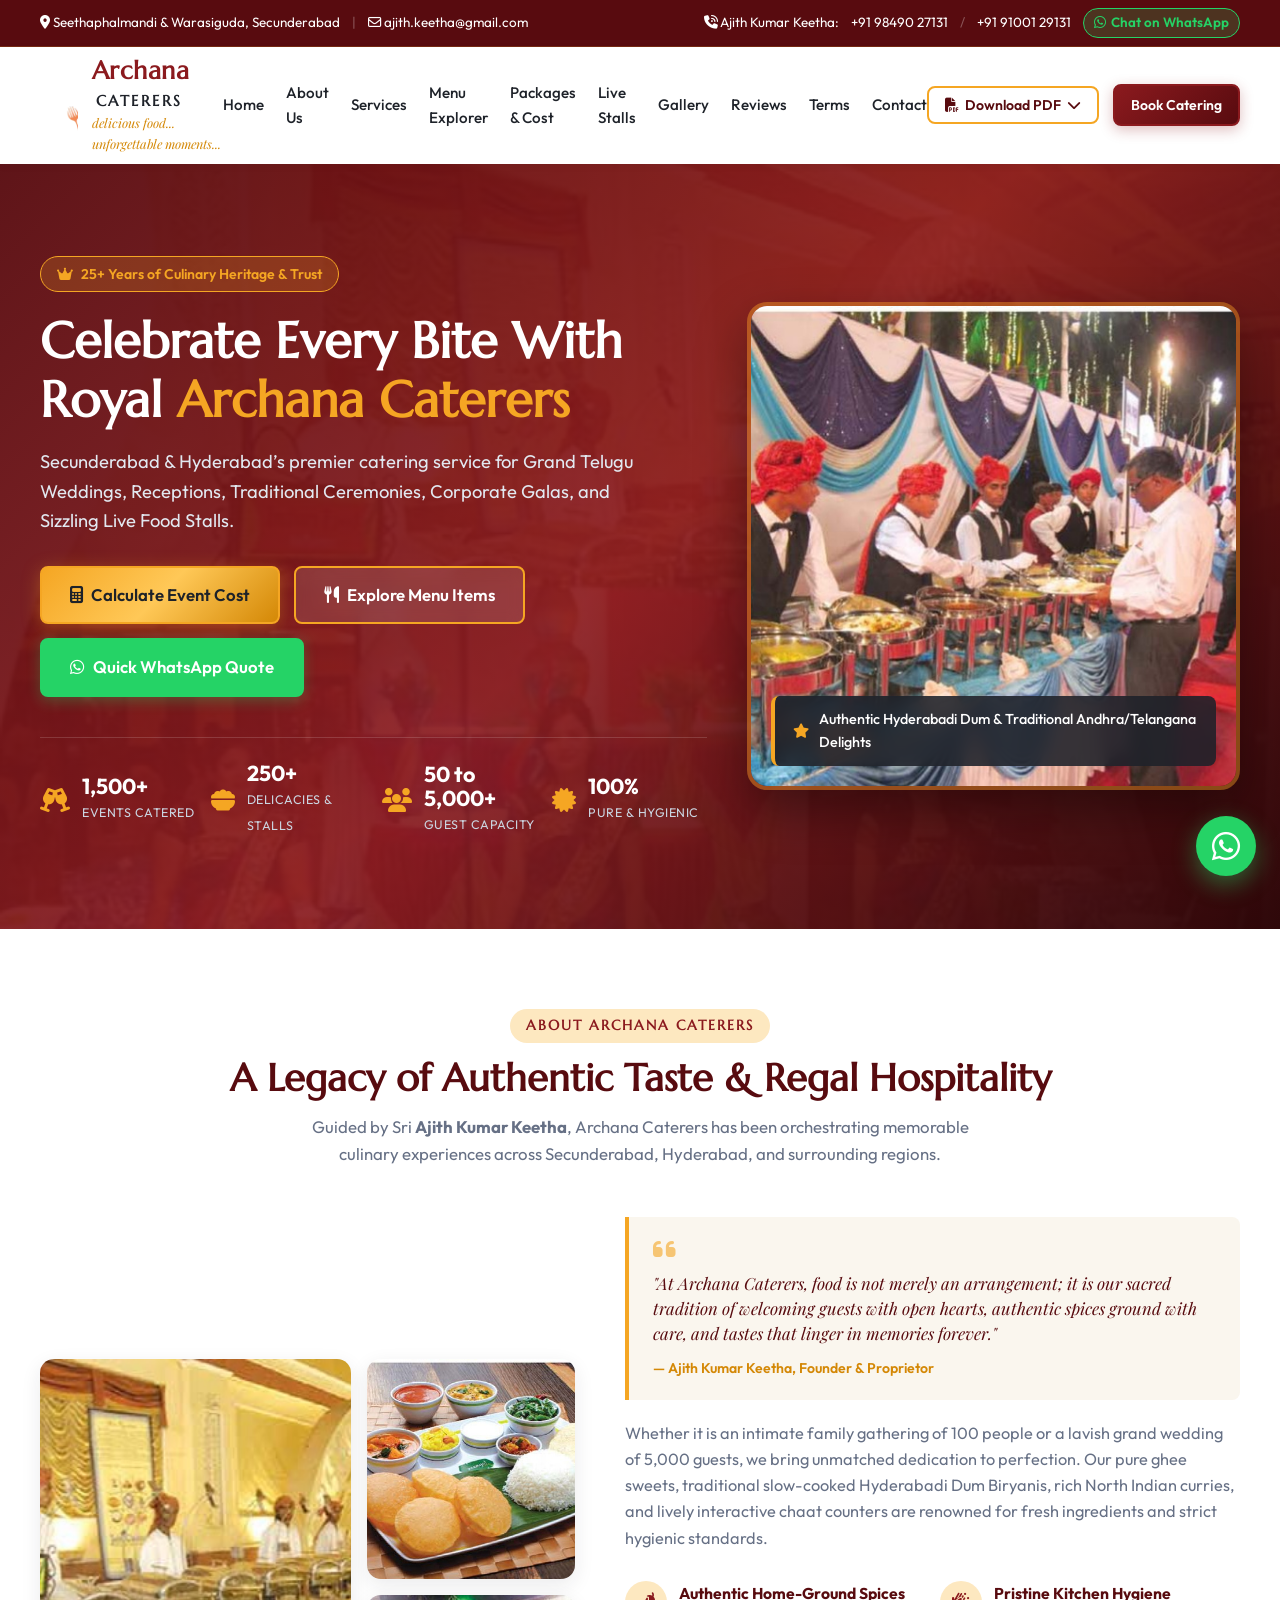
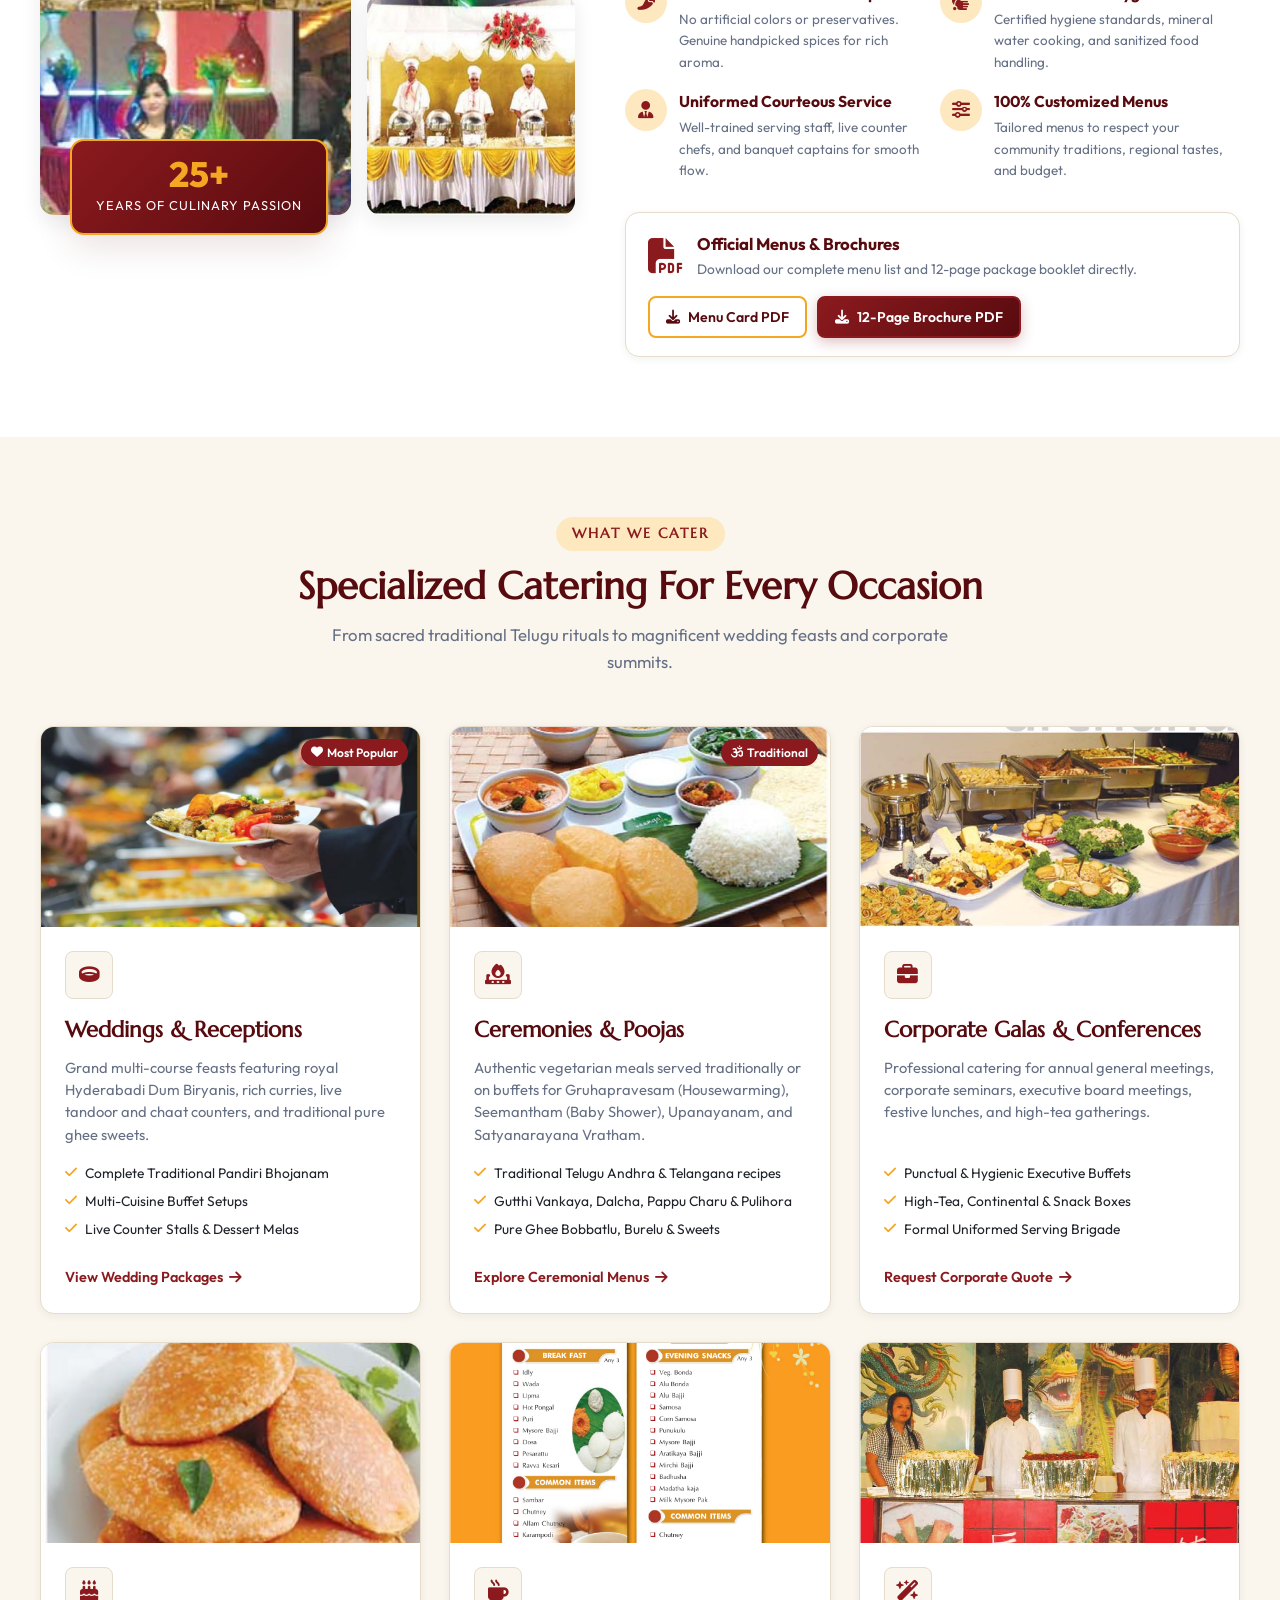
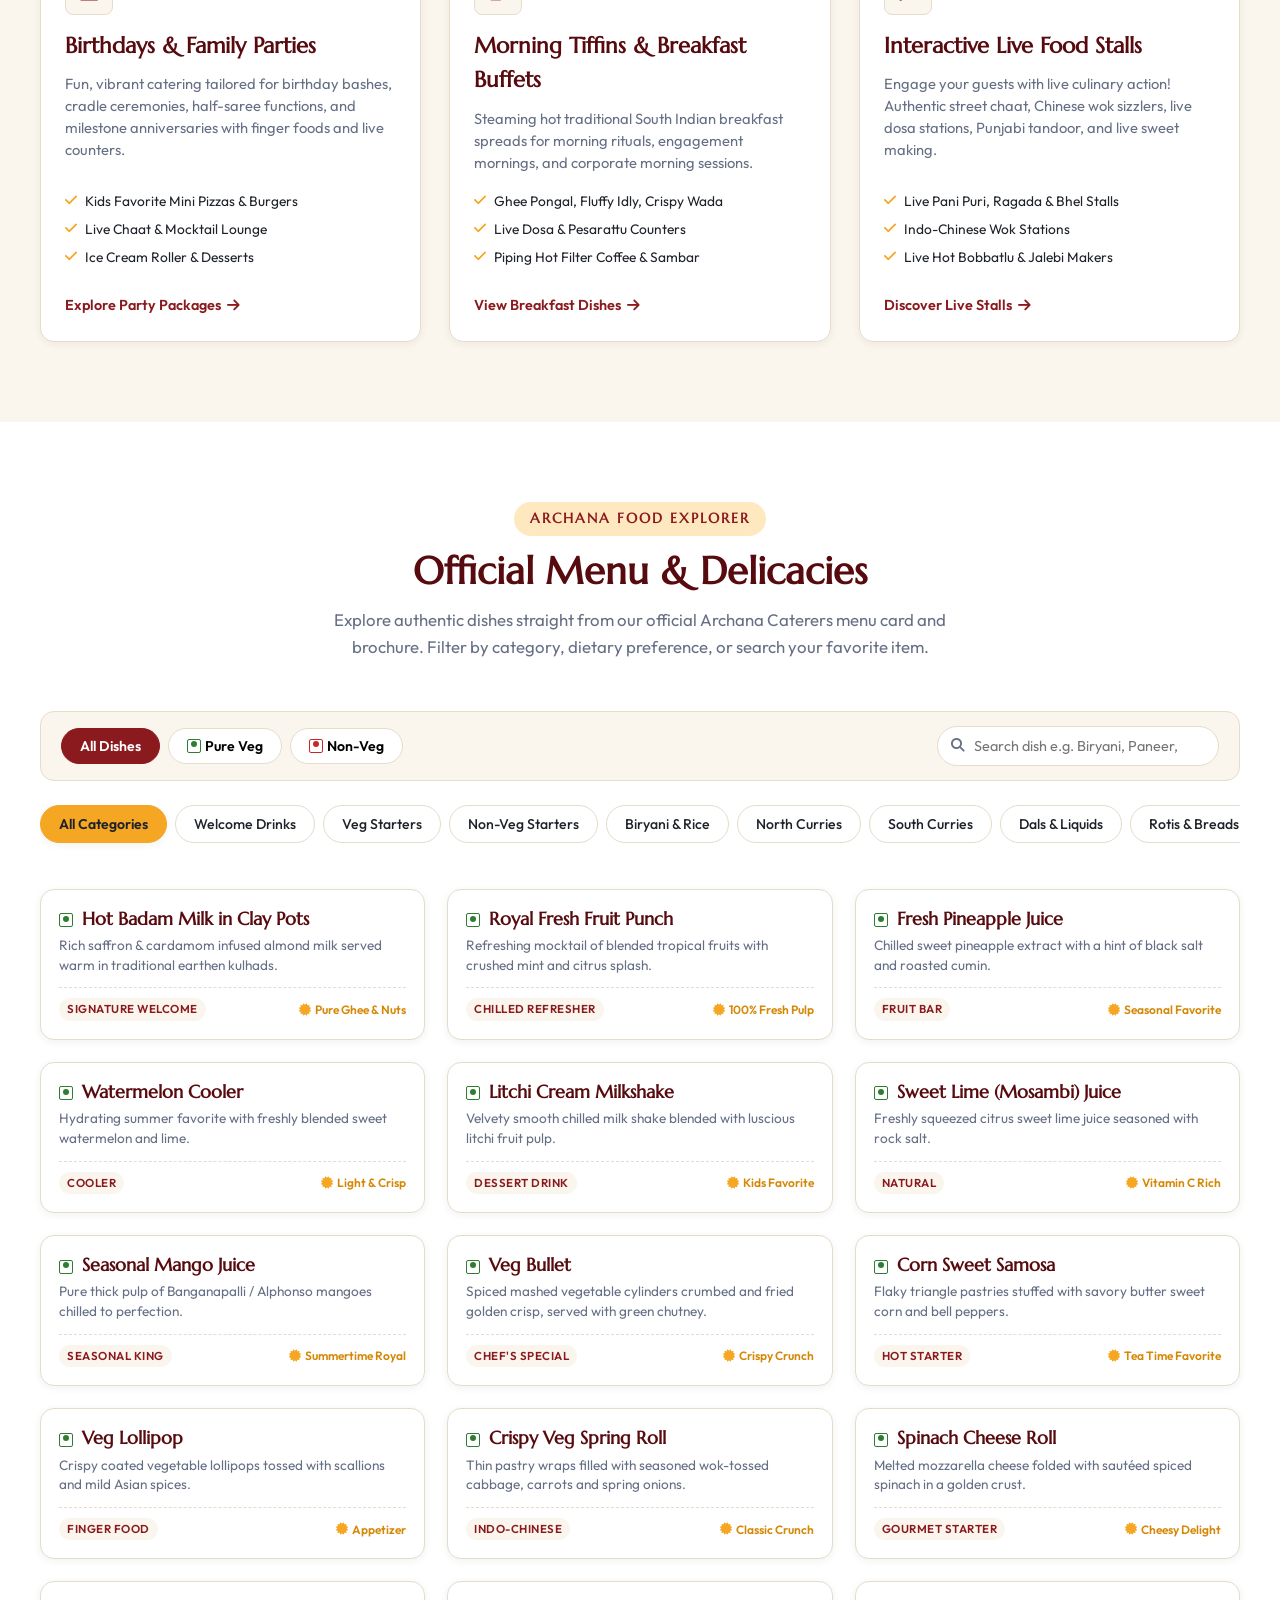
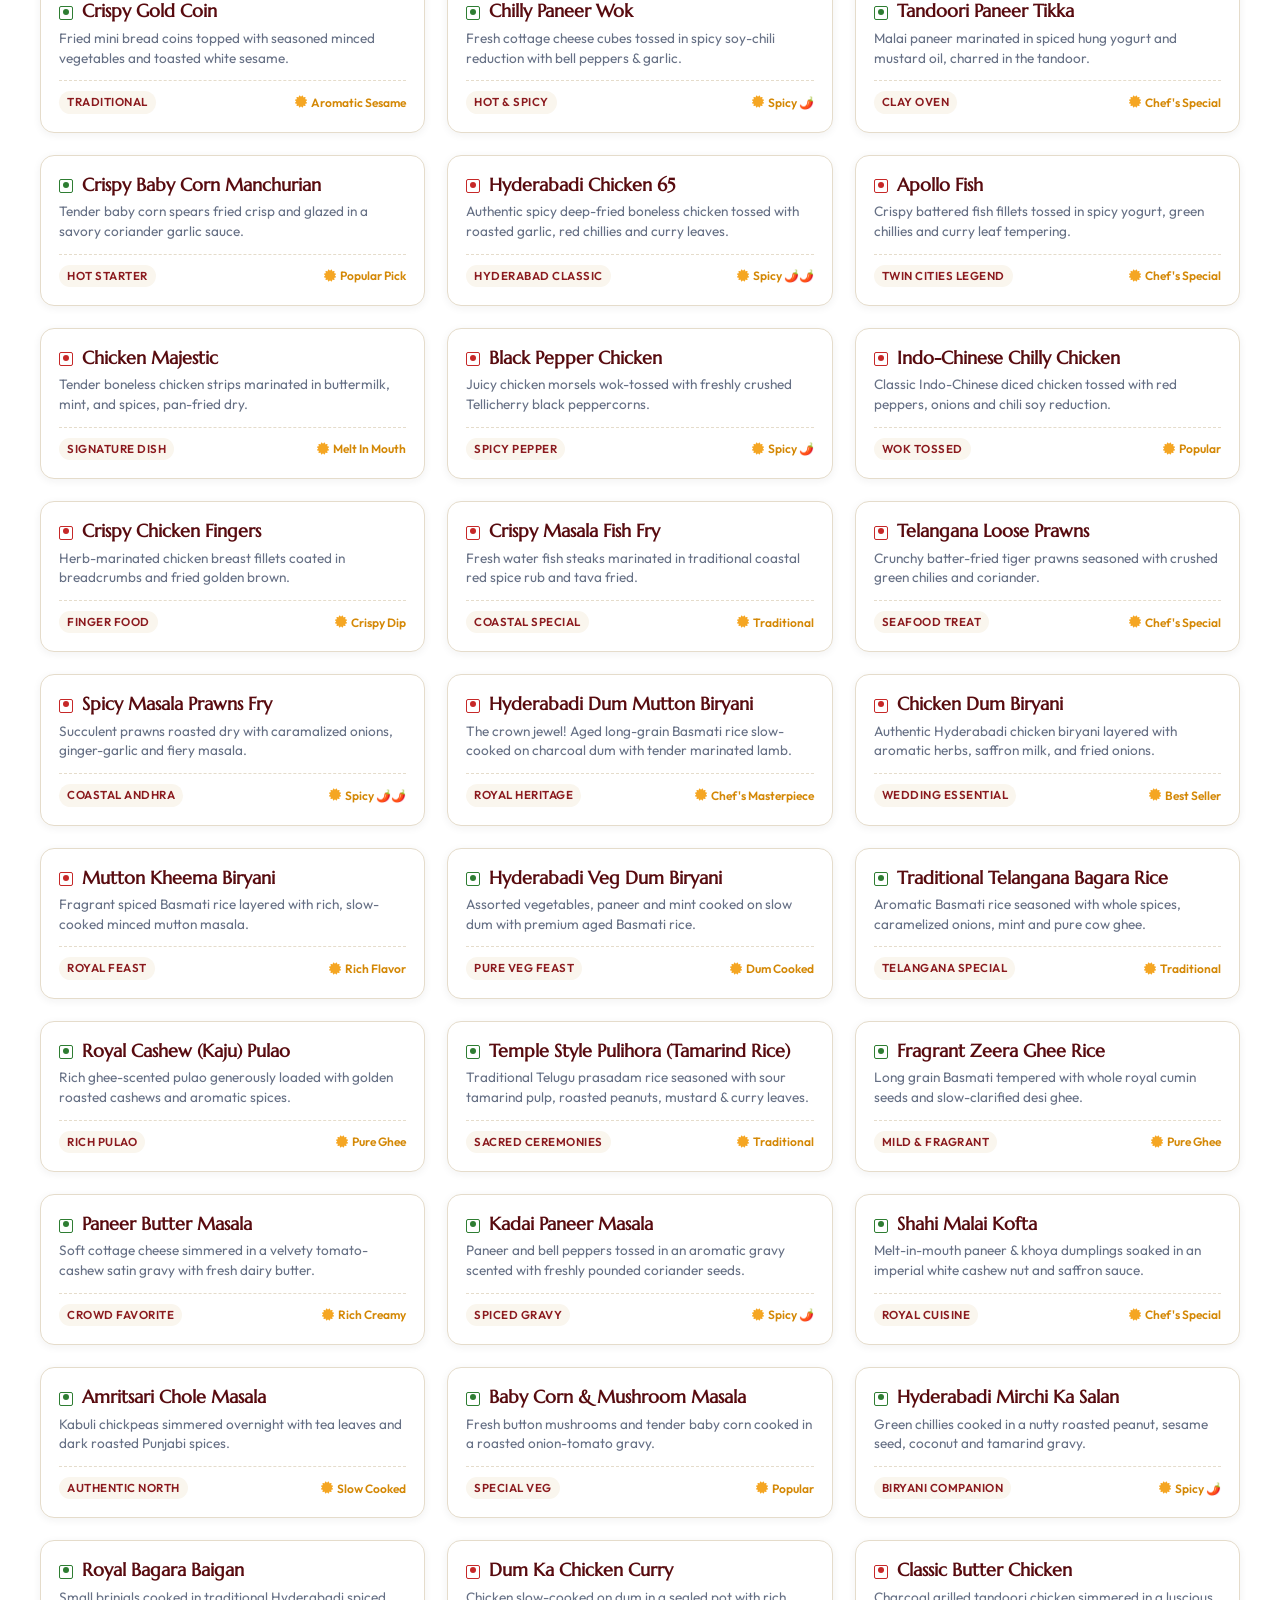
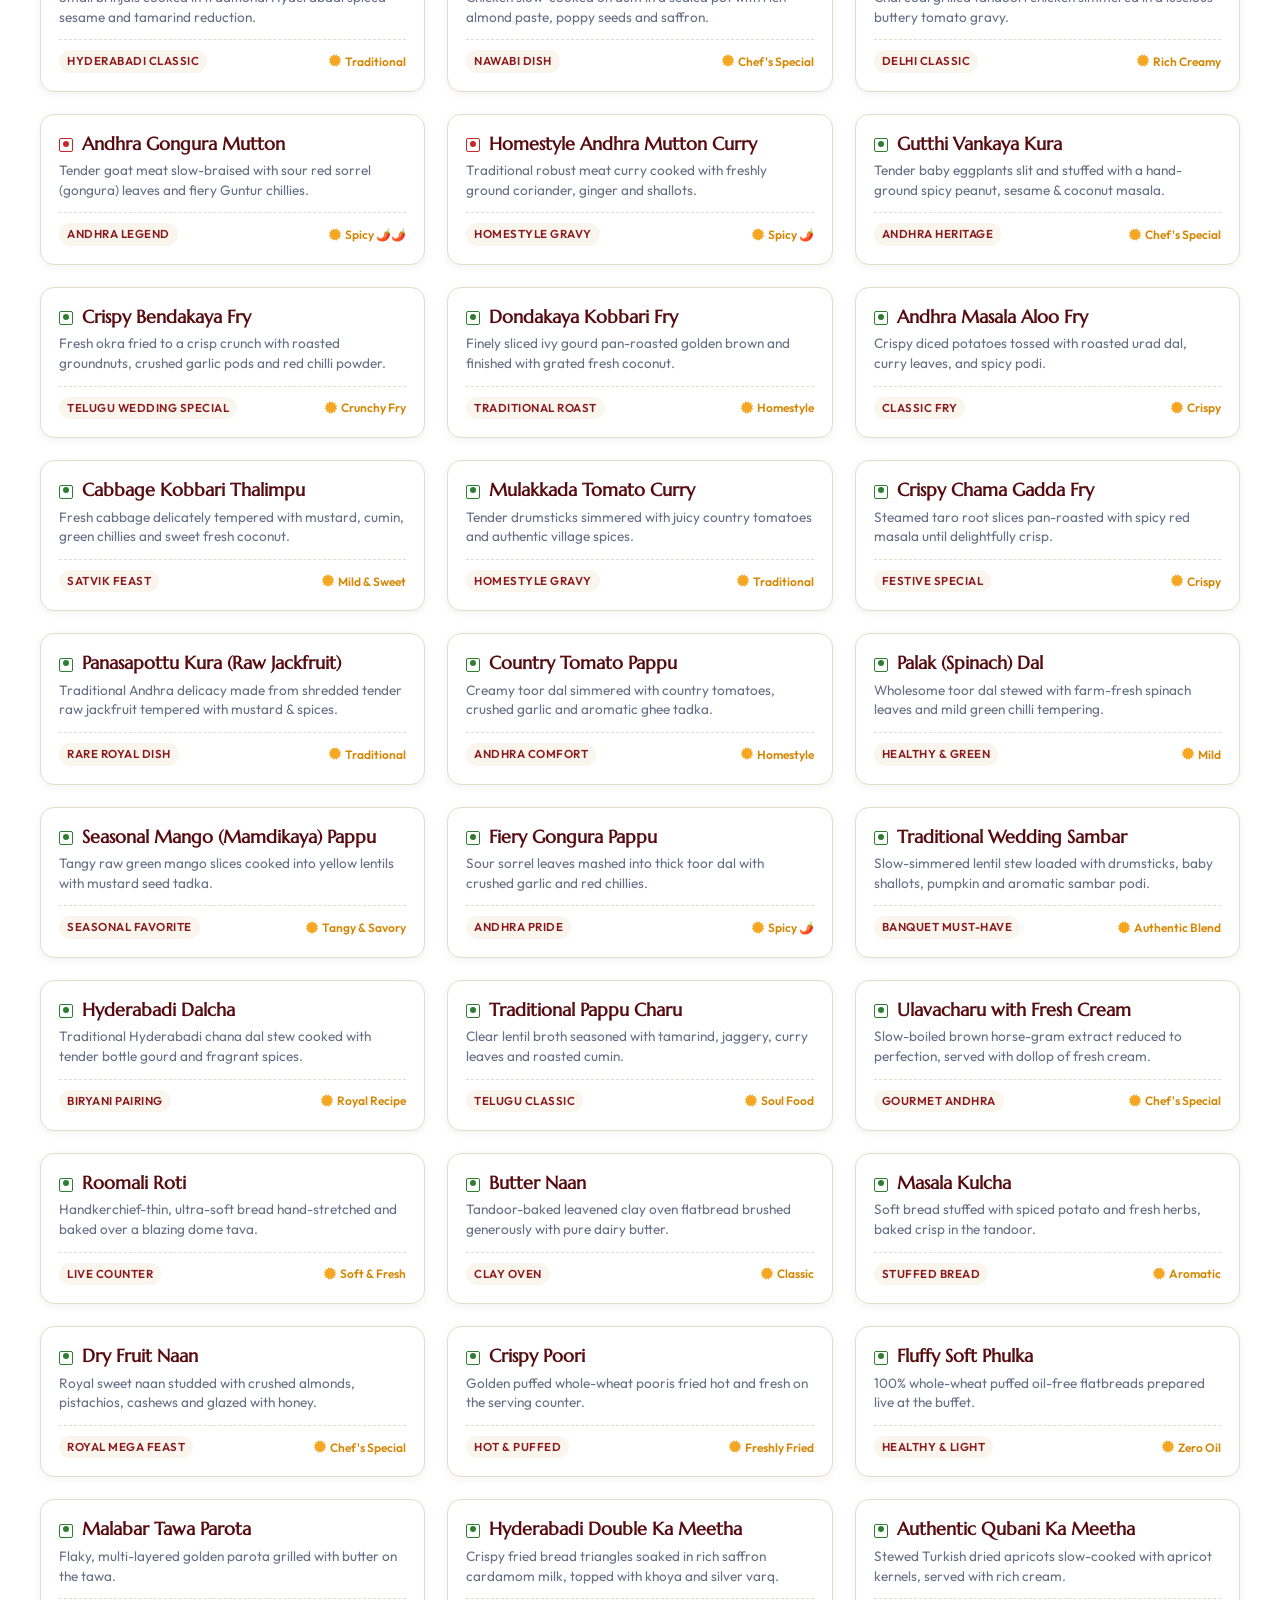
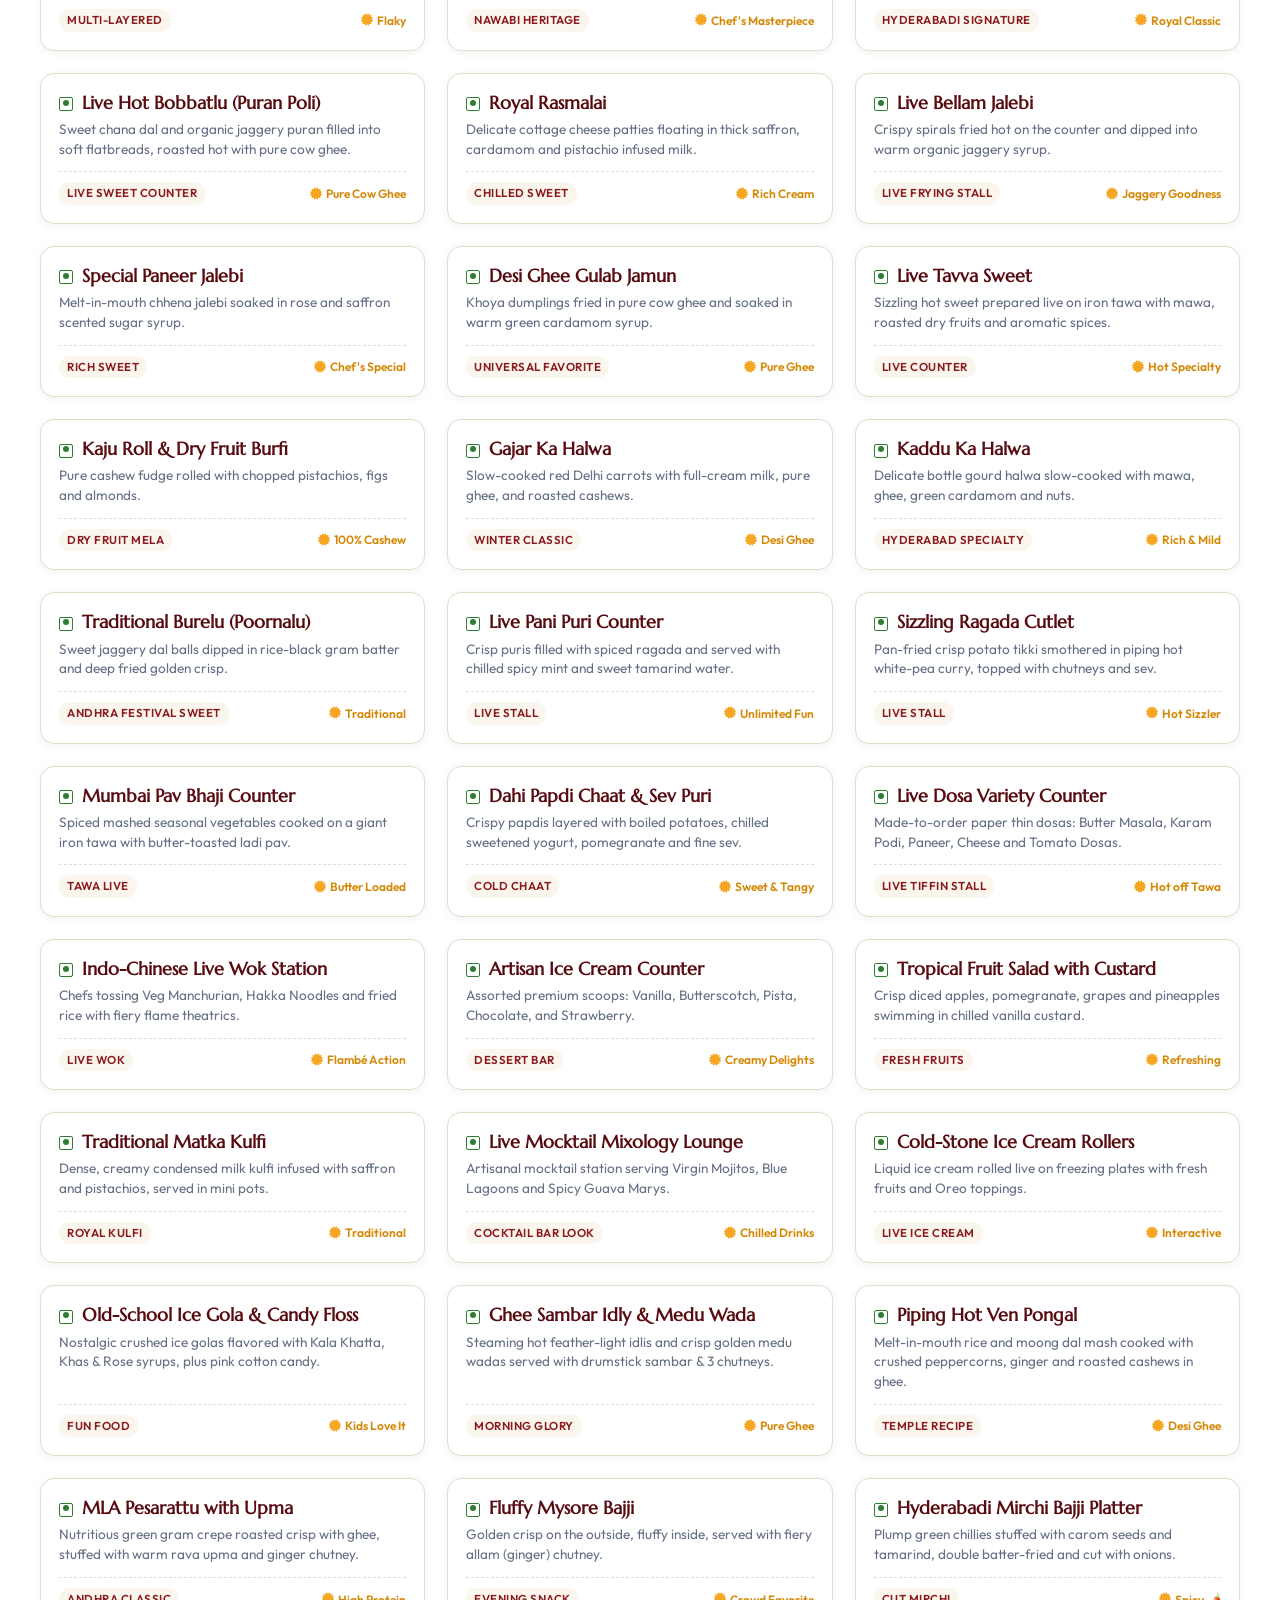
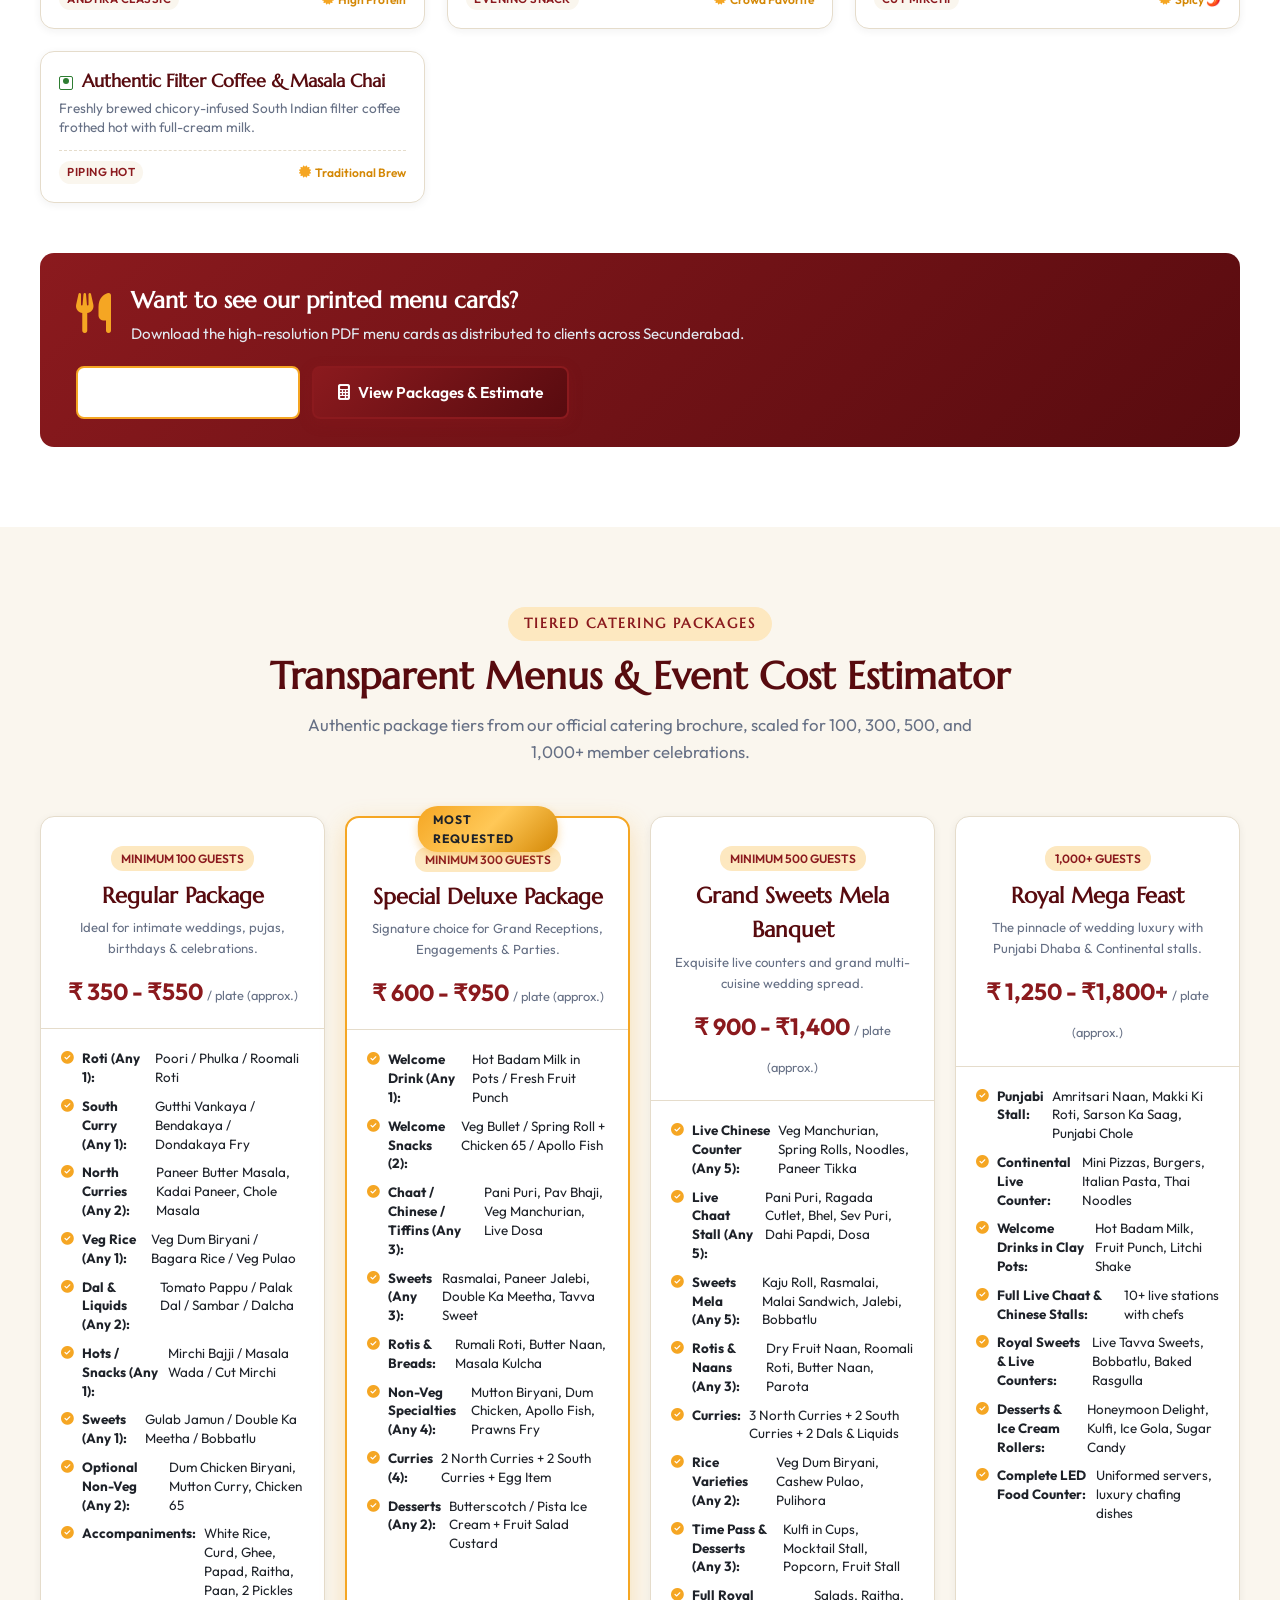
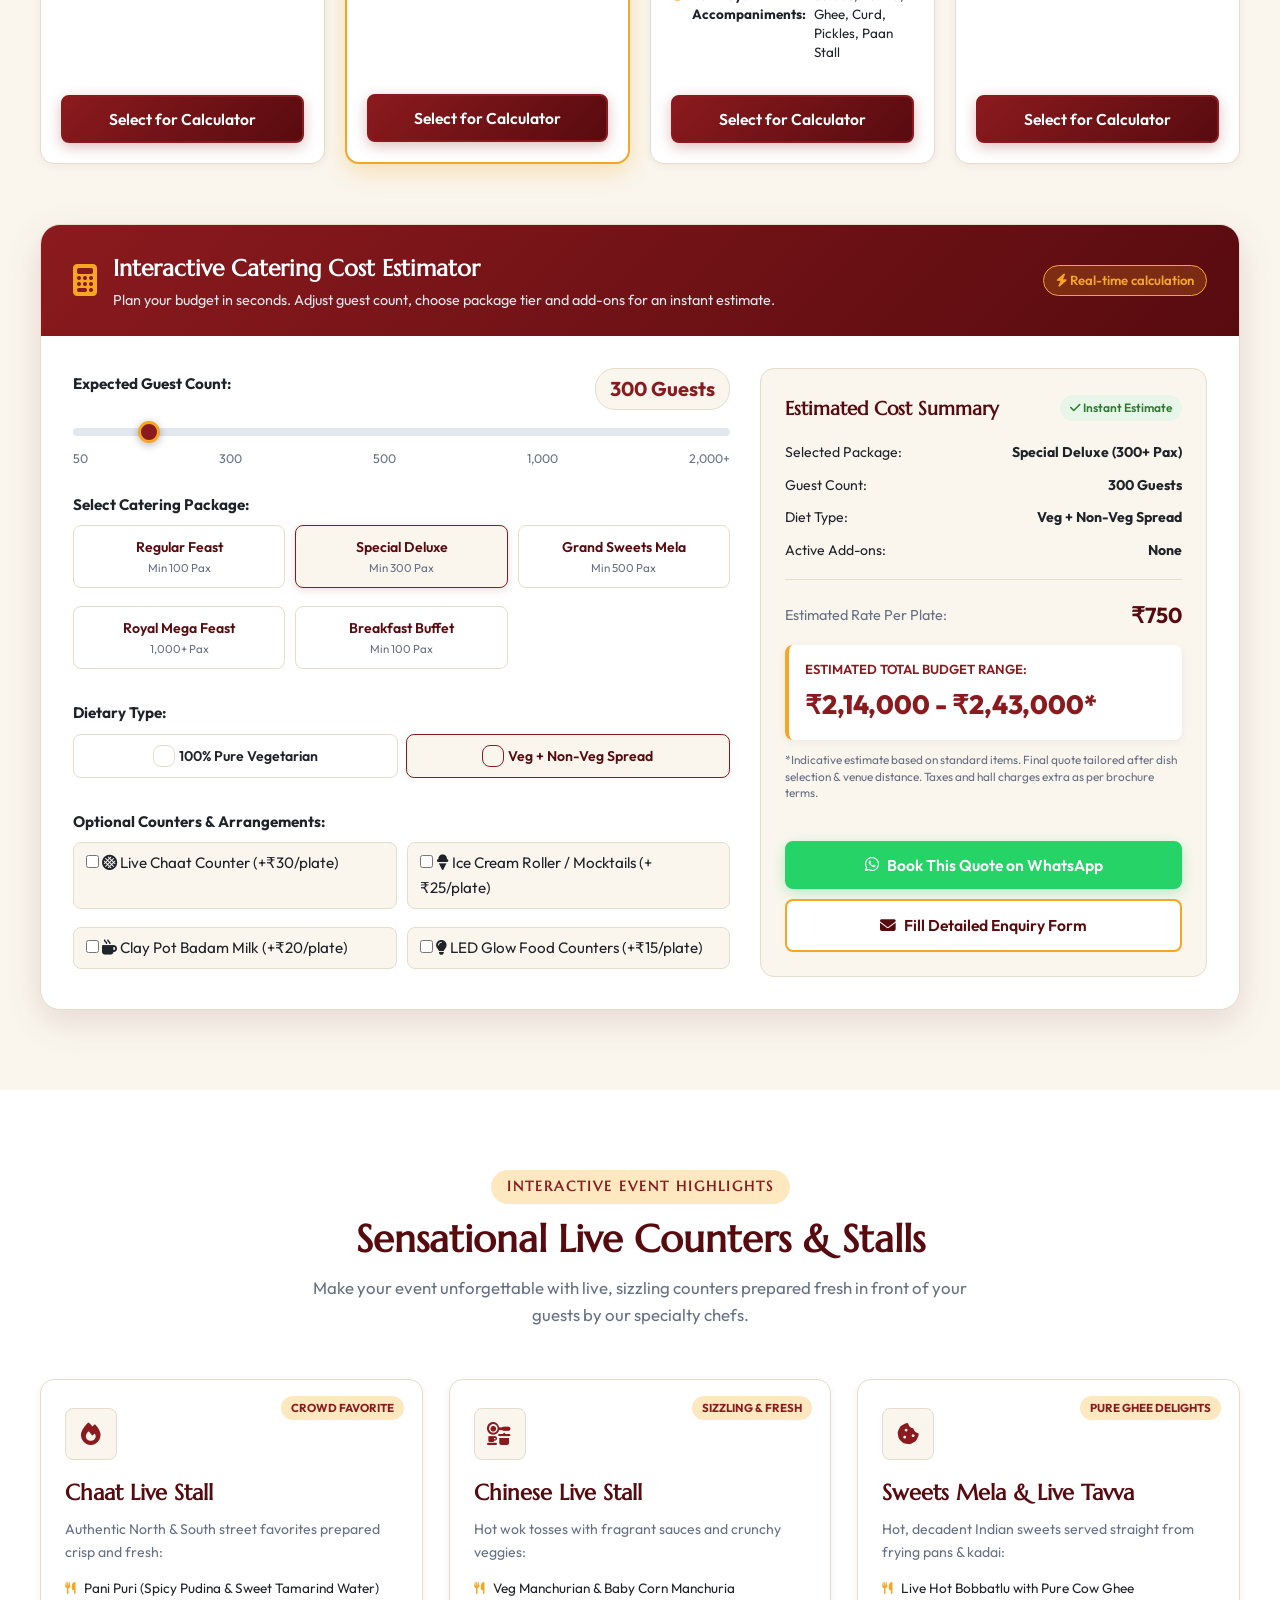
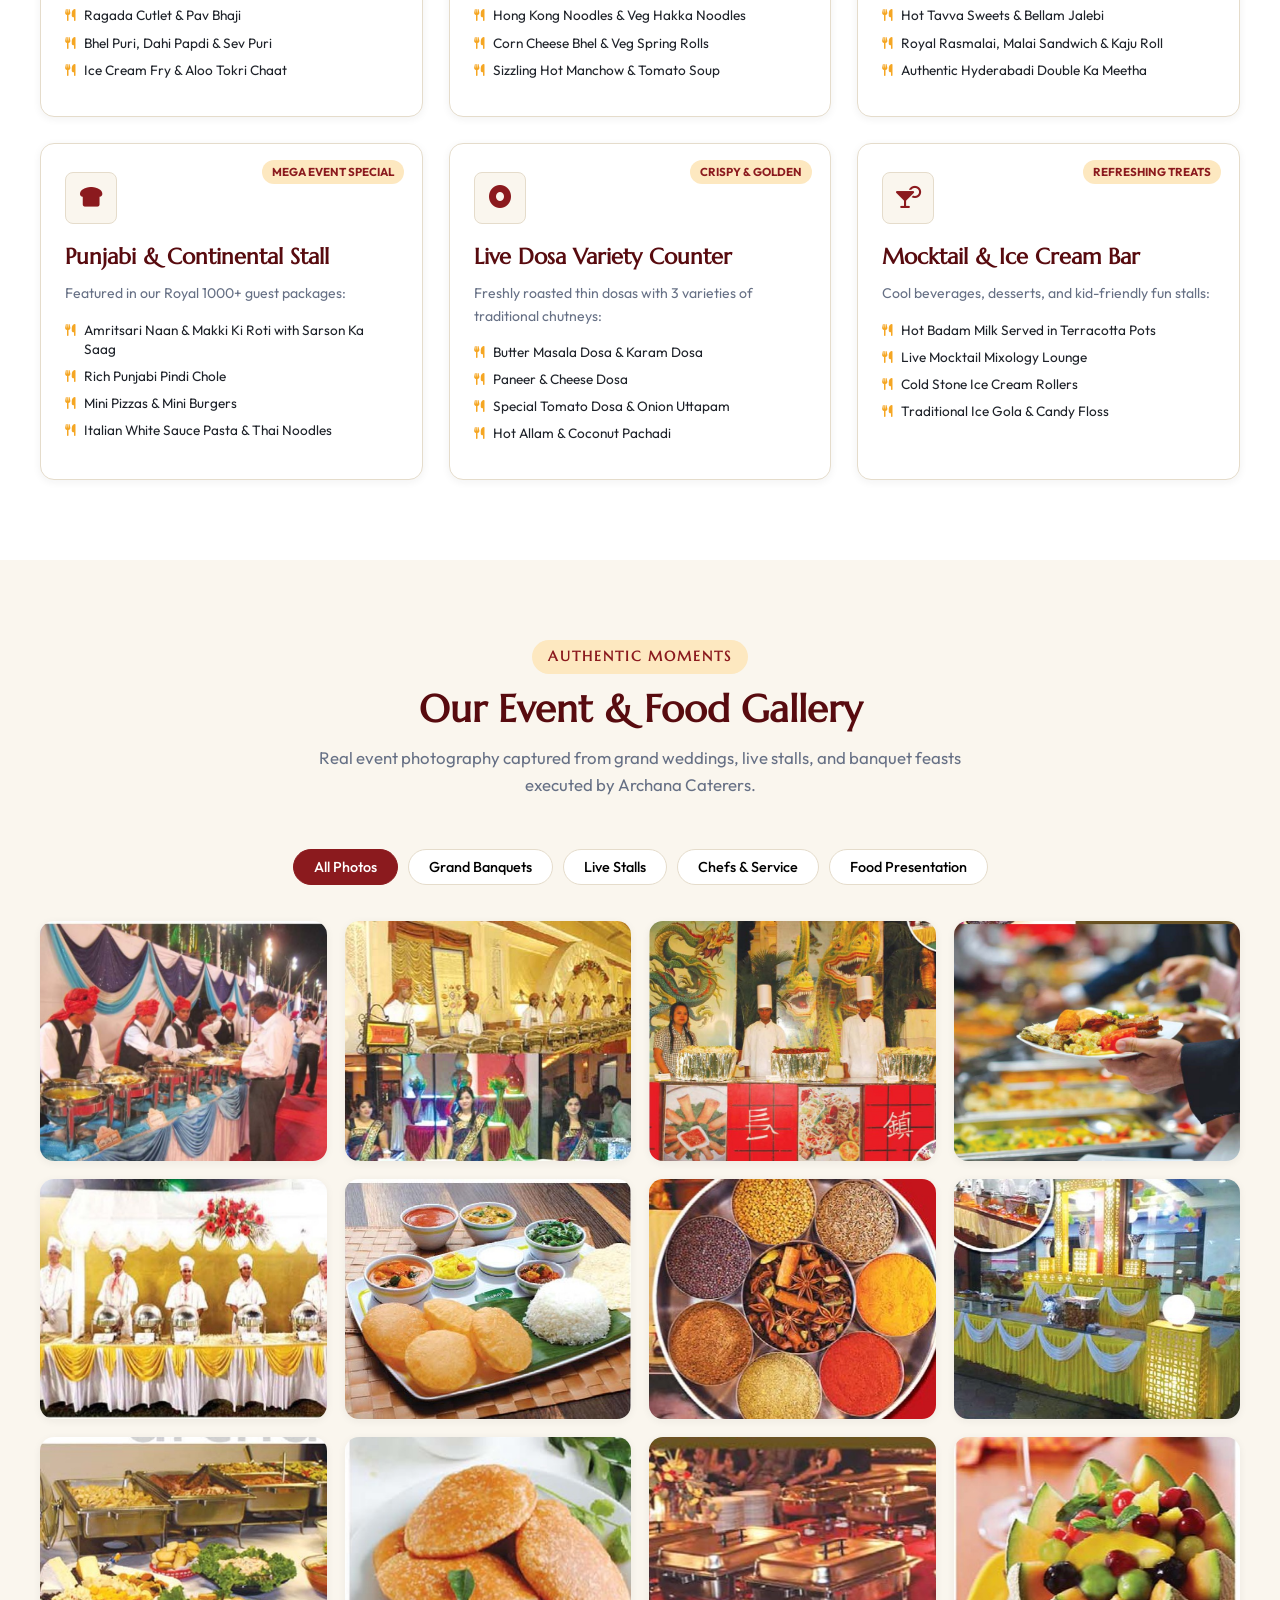
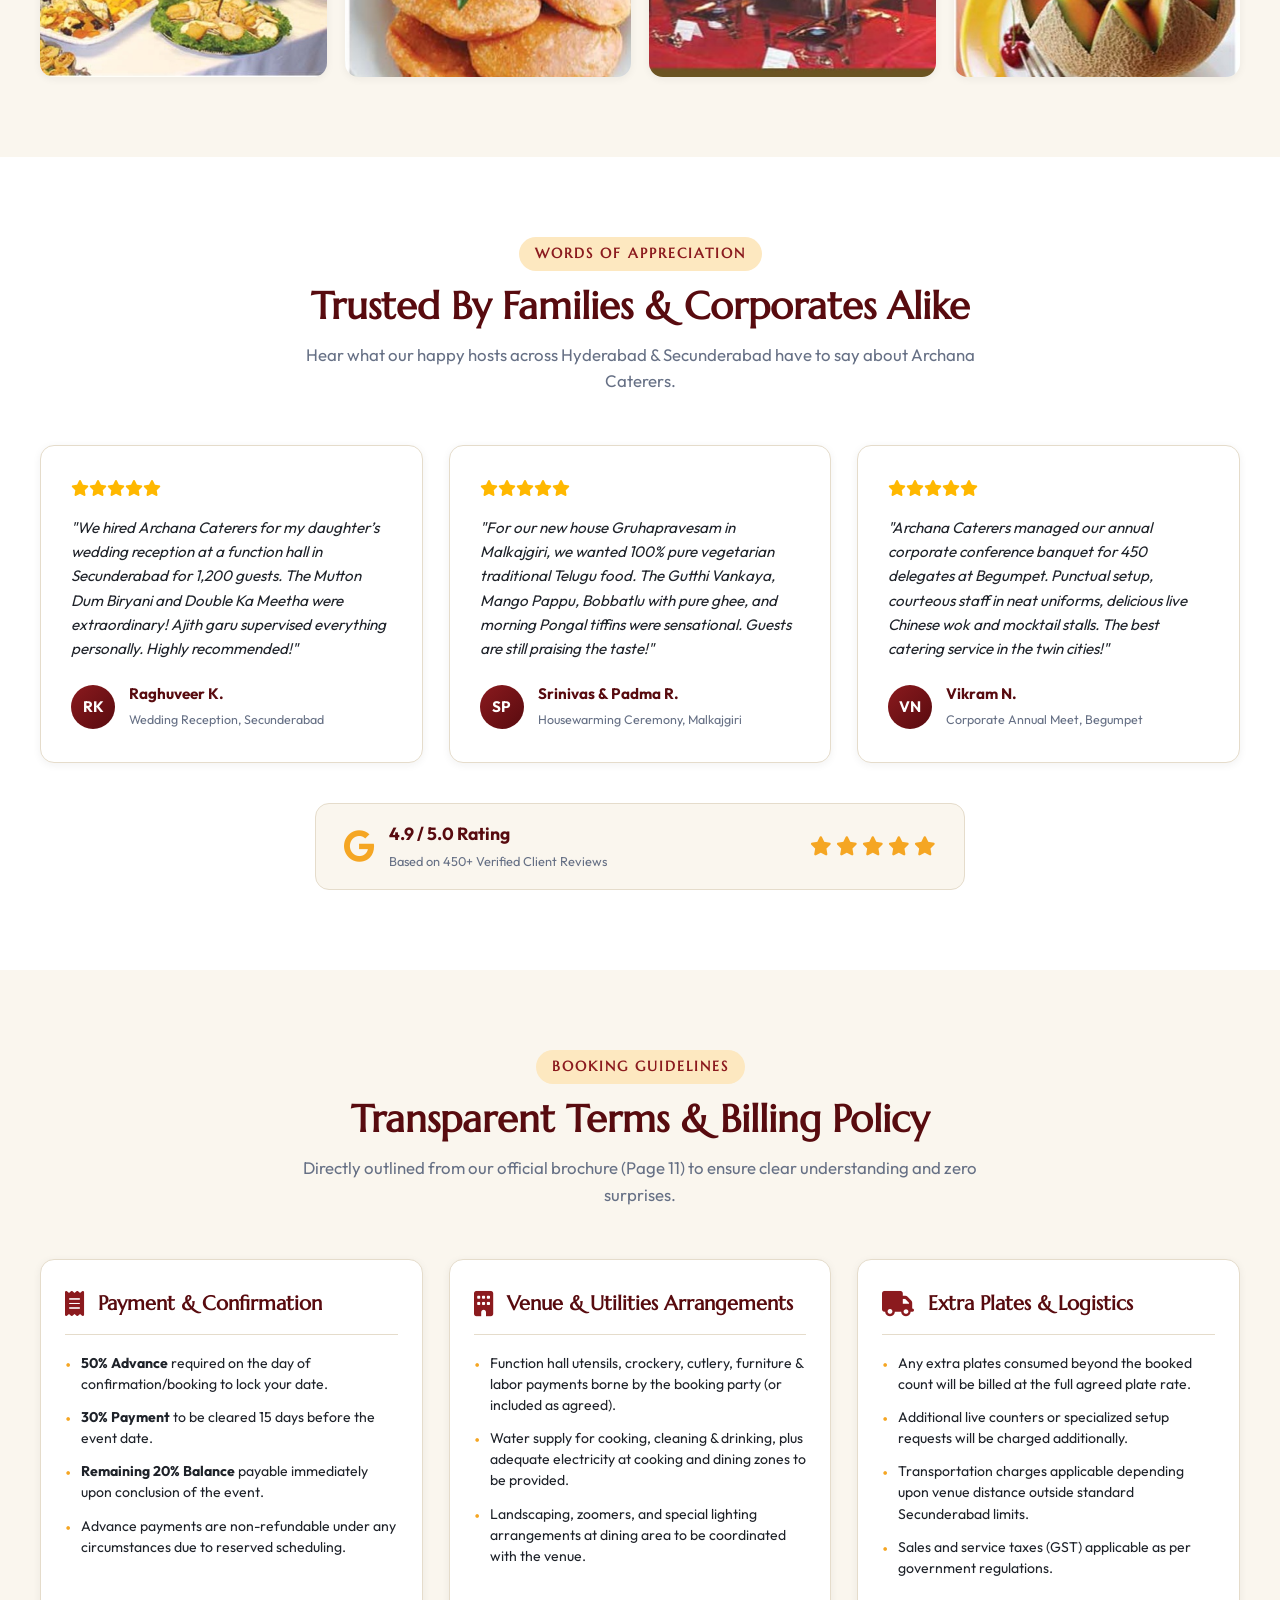
==== index.html @ 3c760ad6 "Complete Archana Caterers responsive website" ====
<!DOCTYPE html>
<html lang="en">
<head>
  <meta charset="UTF-8" />
  <meta name="viewport" content="width=device-width, initial-scale=1.0" />
  <meta http-equiv="X-UA-Compatible" content="ie=edge" />
  <title>Archana Caterers | Premium Catering Services in Secunderabad & Hyderabad</title>
  <meta name="description" content="Archana Caterers - Delicious food, unforgettable moments. Premier catering for Weddings, Receptions, Traditional Ceremonies, Corporate Events & Live Counters in Hyderabad & Secunderabad. Led by Ajith Kumar Keetha." />
  <meta name="keywords" content="Archana Caterers, Catering Services Hyderabad, Secunderabad Caterers, Wedding Catering, Telugu Pellillu Catering, Hyderabadi Dum Biryani, Ajith Kumar Keetha, Seethaphalmandi Caterers, Pure Veg Catering, Non Veg Catering" />
  
  <!-- Open Graph Meta Tags -->
  <meta property="og:title" content="Archana Caterers | Delicious Food, Unforgettable Moments" />
  <meta property="og:description" content="Authentic Telugu banquets, royal Hyderabadi biryanis, live counters, and multi-cuisine catering for weddings, receptions, and traditional celebrations." />
  <meta property="og:image" content="assets/images/archana_logo_emblem.png" />
  <meta property="og:type" content="website" />

  <!-- Google Fonts: Cinzel Decorative, Marcellus, Playfair Display & Outfit -->
  <link rel="preconnect" href="https://fonts.googleapis.com">
  <link rel="preconnect" href="https://fonts.gstatic.com" crossorigin>
  <link href="https://fonts.googleapis.com/css2?family=Cinzel:wght@500;600;700;800&family=Marcellus&family=Outfit:wght@300;400;500;600;700&family=Playfair+Display:ital,wght@0,600;0,700;1,400&display=swap" rel="stylesheet">
  
  <!-- Font Awesome Icons -->
  <link rel="stylesheet" href="https://cdnjs.cloudflare.com/ajax/libs/font-awesome/6.5.1/css/all.min.css" />
  
  <!-- Custom Stylesheet -->
  <link rel="stylesheet" href="css/style.css" />
</head>
<body>

  <!-- TOP ANNOUNCEMENT / CONTACT BAR -->
  <aside class="top-bar" aria-label="Quick Contact Bar">
    <div class="container top-bar-container">
      <div class="top-bar-left">
        <span><i class="fa-solid fa-location-dot"></i> Seethaphalmandi & Warasiguda, Secunderabad</span>
        <span class="divider">|</span>
        <span><i class="fa-regular fa-envelope"></i> <a href="mailto:ajith.keetha@gmail.com">ajith.keetha@gmail.com</a></span>
      </div>
      <div class="top-bar-right">
        <span class="contact-label"><i class="fa-solid fa-phone-volume"></i> Ajith Kumar Keetha:</span>
        <a href="tel:+919849027131" class="top-phone">+91 98490 27131</a>
        <span class="divider">/</span>
        <a href="tel:+919100129131" class="top-phone">+91 91001 29131</a>
        <a href="https://wa.me/919849027131?text=Hi%20Ajith%20garu,%20I%20would%20like%20to%20enquire%20about%20catering%20services%20for%20an%20event." target="_blank" rel="noopener" class="top-whatsapp-pill" aria-label="Chat on WhatsApp">
          <i class="fa-brands fa-whatsapp"></i> Chat on WhatsApp
        </a>
      </div>
    </div>
  </aside>

  <!-- MAIN NAVIGATION HEADER -->
  <header class="main-header" id="navbar">
    <div class="container nav-container">
      <!-- Brand Logo -->
      <a href="#home" class="brand-logo" aria-label="Archana Caterers Homepage">
        <img src="assets/images/archana_logo_emblem.png" alt="Archana Caterers Emblem" class="brand-logo-img" />
        <div class="brand-text">
          <span class="brand-title">Archana <span class="caterers-tag">CATERERS</span></span>
          <span class="brand-tagline">delicious food... unforgettable moments...</span>
        </div>
      </a>

      <!-- Desktop Nav Links -->
      <nav class="nav-menu" id="nav-menu" aria-label="Primary Navigation">
        <ul class="nav-list">
          <li><a href="#home" class="nav-link active">Home</a></li>
          <li><a href="#about" class="nav-link">About Us</a></li>
          <li><a href="#services" class="nav-link">Services</a></li>
          <li><a href="#menus" class="nav-link">Menu Explorer</a></li>
          <li><a href="#packages" class="nav-link">Packages & Cost</a></li>
          <li><a href="#live-stalls" class="nav-link">Live Stalls</a></li>
          <li><a href="#gallery" class="nav-link">Gallery</a></li>
          <li><a href="#testimonials" class="nav-link">Reviews</a></li>
          <li><a href="#terms" class="nav-link">Terms</a></li>
          <li><a href="#contact" class="nav-link">Contact</a></li>
        </ul>
        <div class="mobile-drawer-actions">
          <a href="assets/docs/Archana_Caterers_Menu.pdf" download="Archana_Caterers_Menu.pdf" class="btn btn-outline-gold btn-sm btn-block">
            <i class="fa-solid fa-file-pdf"></i> Download Menu PDF
          </a>
          <a href="assets/docs/Archana_Caterers_Brochure.pdf" download="Archana_Caterers_Brochure.pdf" class="btn btn-primary btn-sm btn-block">
            <i class="fa-solid fa-book-open"></i> Download Brochure PDF
          </a>
          <a href="#enquiry" class="btn btn-whatsapp btn-sm btn-block">
            <i class="fa-solid fa-calendar-check"></i> Book Catering Enquiry
          </a>
        </div>
      </nav>

      <!-- Nav Action Group -->
      <div class="nav-actions">
        <div class="dropdown-pdf">
          <button class="btn btn-outline-gold btn-sm dropdown-toggle" id="pdfDropdownBtn" aria-expanded="false">
            <i class="fa-solid fa-file-pdf"></i> Download PDF <i class="fa-solid fa-chevron-down"></i>
          </button>
          <div class="dropdown-pdf-menu" id="pdfDropdownMenu">
            <a href="assets/docs/Archana_Caterers_Menu.pdf" download="Archana_Caterers_Menu.pdf" class="pdf-item">
              <i class="fa-regular fa-file-lines"></i> Official Menu Card (PDF)
            </a>
            <a href="assets/docs/Archana_Caterers_Brochure.pdf" download="Archana_Caterers_Brochure.pdf" class="pdf-item">
              <i class="fa-solid fa-book-open"></i> Full Catering Brochure (PDF)
            </a>
          </div>
        </div>
        <a href="#enquiry" class="btn btn-primary btn-sm nav-cta-btn">Book Catering</a>
        <button class="mobile-toggle" id="mobile-toggle" aria-label="Toggle Navigation Menu">
          <span></span><span></span><span></span>
        </button>
      </div>
    </div>
  </header>

  <main>
    <!-- HERO SECTION -->
    <section class="hero-section" id="home">
      <div class="hero-overlay"></div>
      <div class="container hero-container">
        <div class="hero-content">
          <div class="hero-badge">
            <i class="fa-solid fa-crown"></i> 25+ Years of Culinary Heritage & Trust
          </div>
          <h1 class="hero-title">
            Celebrate Every Bite With Royal <span class="highlight-gold">Archana Caterers</span>
          </h1>
          <p class="hero-subtitle">
            Secunderabad & Hyderabad’s premier catering service for Grand Telugu Weddings, Receptions, Traditional Ceremonies, Corporate Galas, and Sizzling Live Food Stalls.
          </p>

          <!-- Hero Action Buttons -->
          <div class="hero-cta-group">
            <a href="#packages" class="btn btn-primary btn-lg">
              <i class="fa-solid fa-calculator"></i> Calculate Event Cost
            </a>
            <a href="#menus" class="btn btn-outline-gold btn-lg">
              <i class="fa-solid fa-utensils"></i> Explore Menu Items
            </a>
            <a href="https://wa.me/919849027131?text=Hello%20Ajith%20garu,%20I%20am%20looking%20for%20catering%20for%20my%20event.%20Please%20share%20details." target="_blank" rel="noopener" class="btn btn-whatsapp btn-lg">
              <i class="fa-brands fa-whatsapp"></i> Quick WhatsApp Quote
            </a>
          </div>

          <!-- Hero Trust Metrics Strip -->
          <div class="hero-metrics">
            <div class="metric-card">
              <div class="metric-icon"><i class="fa-solid fa-champagne-glasses"></i></div>
              <div class="metric-info">
                <span class="metric-number">1,500+</span>
                <span class="metric-text">Events Catered</span>
              </div>
            </div>
            <div class="metric-card">
              <div class="metric-icon"><i class="fa-solid fa-bowl-food"></i></div>
              <div class="metric-info">
                <span class="metric-number">250+</span>
                <span class="metric-text">Delicacies & Stalls</span>
              </div>
            </div>
            <div class="metric-card">
              <div class="metric-icon"><i class="fa-solid fa-users"></i></div>
              <div class="metric-info">
                <span class="metric-number">50 to 5,000+</span>
                <span class="metric-text">Guest Capacity</span>
              </div>
            </div>
            <div class="metric-card">
              <div class="metric-icon"><i class="fa-solid fa-certificate"></i></div>
              <div class="metric-info">
                <span class="metric-number">100%</span>
                <span class="metric-text">Pure & Hygienic</span>
              </div>
            </div>
          </div>
        </div>

        <!-- Hero Featured Card / Visual Graphic -->
        <div class="hero-visual">
          <div class="hero-image-card">
            <img src="assets/images/royal_turban_catering.jpg" alt="Archana Caterers Royal Banquet Setup" class="hero-main-img" />
            <div class="hero-floating-tag">
              <i class="fa-solid fa-star text-gold"></i>
              <span>Authentic Hyderabadi Dum & Traditional Andhra/Telangana Delights</span>
            </div>
          </div>
        </div>
      </div>
    </section>

    <!-- PROPRIETOR & BRAND STORY (ABOUT US) -->
    <section class="section about-section" id="about">
      <div class="container">
        <div class="section-header text-center">
          <span class="section-tag">About Archana Caterers</span>
          <h2 class="section-title">A Legacy of Authentic Taste & Regal Hospitality</h2>
          <p class="section-desc">
            Guided by Sri <strong>Ajith Kumar Keetha</strong>, Archana Caterers has been orchestrating memorable culinary experiences across Secunderabad, Hyderabad, and surrounding regions.
          </p>
        </div>

        <div class="about-grid">
          <div class="about-image-collage">
            <div class="collage-item collage-1">
              <img src="assets/images/grand_banquet_hall.jpg" alt="Grand Banquet Hall Setup" />
            </div>
            <div class="collage-item collage-2">
              <img src="assets/images/thali_feast.jpg" alt="Traditional South Indian Thali" />
            </div>
            <div class="collage-item collage-3">
              <img src="assets/images/white_chef_brigade.jpg" alt="Archana Master Chef Team" />
            </div>
            <div class="experience-badge">
              <span class="exp-years">25+</span>
              <span class="exp-label">Years of Culinary Passion</span>
            </div>
          </div>

          <div class="about-content">
            <div class="about-quote">
              <i class="fa-solid fa-quote-left quote-icon"></i>
              <p>
                "At Archana Caterers, food is not merely an arrangement; it is our sacred tradition of welcoming guests with open hearts, authentic spices ground with care, and tastes that linger in memories forever."
              </p>
              <span class="quote-author">— Ajith Kumar Keetha, Founder & Proprietor</span>
            </div>

            <p class="about-paragraph">
              Whether it is an intimate family gathering of 100 people or a lavish grand wedding of 5,000 guests, we bring unmatched dedication to perfection. Our pure ghee sweets, traditional slow-cooked Hyderabadi Dum Biryanis, rich North Indian curries, and lively interactive chaat counters are renowned for fresh ingredients and strict hygienic standards.
            </p>

            <div class="about-pillars">
              <div class="pillar-item">
                <div class="pillar-icon"><i class="fa-solid fa-pepper-hot"></i></div>
                <div class="pillar-details">
                  <h4>Authentic Home-Ground Spices</h4>
                  <p>No artificial colors or preservatives. Genuine handpicked spices for rich aroma.</p>
                </div>
              </div>
              <div class="pillar-item">
                <div class="pillar-icon"><i class="fa-solid fa-hands-bubbles"></i></div>
                <div class="pillar-details">
                  <h4>Pristine Kitchen Hygiene</h4>
                  <p>Certified hygiene standards, mineral water cooking, and sanitized food handling.</p>
                </div>
              </div>
              <div class="pillar-item">
                <div class="pillar-icon"><i class="fa-solid fa-user-tie"></i></div>
                <div class="pillar-details">
                  <h4>Uniformed Courteous Service</h4>
                  <p>Well-trained serving staff, live counter chefs, and banquet captains for smooth flow.</p>
                </div>
              </div>
              <div class="pillar-item">
                <div class="pillar-icon"><i class="fa-solid fa-sliders"></i></div>
                <div class="pillar-details">
                  <h4>100% Customized Menus</h4>
                  <p>Tailored menus to respect your community traditions, regional tastes, and budget.</p>
                </div>
              </div>
            </div>

            <!-- Download Official Brochure & Menu PDF Box -->
            <div class="pdf-download-card">
              <div class="pdf-download-info">
                <i class="fa-solid fa-file-pdf pdf-big-icon"></i>
                <div>
                  <h4>Official Menus & Brochures</h4>
                  <p>Download our complete menu list and 12-page package booklet directly.</p>
                </div>
              </div>
              <div class="pdf-download-buttons">
                <a href="assets/docs/Archana_Caterers_Menu.pdf" download="Archana_Caterers_Menu.pdf" class="btn btn-outline-gold btn-sm">
                  <i class="fa-solid fa-download"></i> Menu Card PDF
                </a>
                <a href="assets/docs/Archana_Caterers_Brochure.pdf" download="Archana_Caterers_Brochure.pdf" class="btn btn-primary btn-sm">
                  <i class="fa-solid fa-download"></i> 12-Page Brochure PDF
                </a>
              </div>
            </div>
          </div>
        </div>
      </div>
    </section>

    <!-- CATERING SERVICES -->
    <section class="section services-section bg-cream" id="services">
      <div class="container">
        <div class="section-header text-center">
          <span class="section-tag">What We Cater</span>
          <h2 class="section-title">Specialized Catering For Every Occasion</h2>
          <p class="section-desc">From sacred traditional Telugu rituals to magnificent wedding feasts and corporate summits.</p>
        </div>

        <div class="services-grid">
          <!-- Service 1: Weddings & Receptions -->
          <div class="service-card">
            <div class="service-img-wrap">
              <img src="assets/images/buffet_service.jpg" alt="Wedding Catering Services" />
              <span class="service-badge"><i class="fa-solid fa-heart"></i> Most Popular</span>
            </div>
            <div class="service-body">
              <div class="service-icon-box"><i class="fa-solid fa-ring"></i></div>
              <h3>Weddings & Receptions</h3>
              <p>Grand multi-course feasts featuring royal Hyderabadi Dum Biryanis, rich curries, live tandoor and chaat counters, and traditional pure ghee sweets.</p>
              <ul class="service-features">
                <li><i class="fa-solid fa-check text-gold"></i> Complete Traditional Pandiri Bhojanam</li>
                <li><i class="fa-solid fa-check text-gold"></i> Multi-Cuisine Buffet Setups</li>
                <li><i class="fa-solid fa-check text-gold"></i> Live Counter Stalls & Dessert Melas</li>
              </ul>
              <a href="#packages" class="service-link">View Wedding Packages <i class="fa-solid fa-arrow-right"></i></a>
            </div>
          </div>

          <!-- Service 2: Traditional Ceremonies -->
          <div class="service-card">
            <div class="service-img-wrap">
              <img src="assets/images/thali_feast.jpg" alt="Traditional South Indian Ceremonies" />
              <span class="service-badge"><i class="fa-solid fa-om"></i> Traditional</span>
            </div>
            <div class="service-body">
              <div class="service-icon-box"><i class="fa-solid fa-fire-burner"></i></div>
              <h3>Ceremonies & Poojas</h3>
              <p>Authentic vegetarian meals served traditionally or on buffets for Gruhapravesam (Housewarming), Seemantham (Baby Shower), Upanayanam, and Satyanarayana Vratham.</p>
              <ul class="service-features">
                <li><i class="fa-solid fa-check text-gold"></i> Traditional Telugu Andhra & Telangana recipes</li>
                <li><i class="fa-solid fa-check text-gold"></i> Gutthi Vankaya, Dalcha, Pappu Charu & Pulihora</li>
                <li><i class="fa-solid fa-check text-gold"></i> Pure Ghee Bobbatlu, Burelu & Sweets</li>
              </ul>
              <a href="#packages" class="service-link">Explore Ceremonial Menus <i class="fa-solid fa-arrow-right"></i></a>
            </div>
          </div>

          <!-- Service 3: Corporate Events -->
          <div class="service-card">
            <div class="service-img-wrap">
              <img src="assets/images/gourmet_salad_display.jpg" alt="Corporate Event Catering" />
            </div>
            <div class="service-body">
              <div class="service-icon-box"><i class="fa-solid fa-briefcase"></i></div>
              <h3>Corporate Galas & Conferences</h3>
              <p>Professional catering for annual general meetings, corporate seminars, executive board meetings, festive lunches, and high-tea gatherings.</p>
              <ul class="service-features">
                <li><i class="fa-solid fa-check text-gold"></i> Punctual & Hygienic Executive Buffets</li>
                <li><i class="fa-solid fa-check text-gold"></i> High-Tea, Continental & Snack Boxes</li>
                <li><i class="fa-solid fa-check text-gold"></i> Formal Uniformed Serving Brigade</li>
              </ul>
              <a href="#enquiry" class="service-link">Request Corporate Quote <i class="fa-solid fa-arrow-right"></i></a>
            </div>
          </div>

          <!-- Service 4: Birthdays & Anniversaries -->
          <div class="service-card">
            <div class="service-img-wrap">
              <img src="assets/images/traditional_snacks.jpg" alt="Birthdays and Family Parties" />
            </div>
            <div class="service-body">
              <div class="service-icon-box"><i class="fa-solid fa-cake-candles"></i></div>
              <h3>Birthdays & Family Parties</h3>
              <p>Fun, vibrant catering tailored for birthday bashes, cradle ceremonies, half-saree functions, and milestone anniversaries with finger foods and live counters.</p>
              <ul class="service-features">
                <li><i class="fa-solid fa-check text-gold"></i> Kids Favorite Mini Pizzas & Burgers</li>
                <li><i class="fa-solid fa-check text-gold"></i> Live Chaat & Mocktail Lounge</li>
                <li><i class="fa-solid fa-check text-gold"></i> Ice Cream Roller & Desserts</li>
              </ul>
              <a href="#packages" class="service-link">Explore Party Packages <i class="fa-solid fa-arrow-right"></i></a>
            </div>
          </div>

          <!-- Service 5: Traditional South Indian Breakfast -->
          <div class="service-card">
            <div class="service-img-wrap">
              <img src="assets/images/brochure_page_9.png" alt="South Indian Breakfast Menu" />
            </div>
            <div class="service-body">
              <div class="service-icon-box"><i class="fa-solid fa-mug-hot"></i></div>
              <h3>Morning Tiffins & Breakfast Buffets</h3>
              <p>Steaming hot traditional South Indian breakfast spreads for morning rituals, engagement mornings, and corporate morning sessions.</p>
              <ul class="service-features">
                <li><i class="fa-solid fa-check text-gold"></i> Ghee Pongal, Fluffy Idly, Crispy Wada</li>
                <li><i class="fa-solid fa-check text-gold"></i> Live Dosa & Pesarattu Counters</li>
                <li><i class="fa-solid fa-check text-gold"></i> Piping Hot Filter Coffee & Sambar</li>
              </ul>
              <a href="#menus" class="service-link">View Breakfast Dishes <i class="fa-solid fa-arrow-right"></i></a>
            </div>
          </div>

          <!-- Service 6: Live Stalls & Multi-Cuisine -->
          <div class="service-card">
            <div class="service-img-wrap">
              <img src="assets/images/live_chinese_counter.jpg" alt="Live Stalls Catering" />
            </div>
            <div class="service-body">
              <div class="service-icon-box"><i class="fa-solid fa-wand-magic-sparkles"></i></div>
              <h3>Interactive Live Food Stalls</h3>
              <p>Engage your guests with live culinary action! Authentic street chaat, Chinese wok sizzlers, live dosa stations, Punjabi tandoor, and live sweet making.</p>
              <ul class="service-features">
                <li><i class="fa-solid fa-check text-gold"></i> Live Pani Puri, Ragada & Bhel Stalls</li>
                <li><i class="fa-solid fa-check text-gold"></i> Indo-Chinese Wok Stations</li>
                <li><i class="fa-solid fa-check text-gold"></i> Live Hot Bobbatlu & Jalebi Makers</li>
              </ul>
              <a href="#live-stalls" class="service-link">Discover Live Stalls <i class="fa-solid fa-arrow-right"></i></a>
            </div>
          </div>
        </div>
      </div>
    </section>

    <!-- INTERACTIVE MENU EXPLORER -->
    <section class="section menu-section" id="menus">
      <div class="container">
        <div class="section-header text-center">
          <span class="section-tag">Archana Food Explorer</span>
          <h2 class="section-title">Official Menu & Delicacies</h2>
          <p class="section-desc">
            Explore authentic dishes straight from our official Archana Caterers menu card and brochure. Filter by category, dietary preference, or search your favorite item.
          </p>
        </div>

        <!-- Filter Controls -->
        <div class="menu-control-bar">
          <!-- Veg / Non-Veg Toggle -->
          <div class="diet-toggle-group">
            <button class="diet-btn active" data-diet="all">All Dishes</button>
            <button class="diet-btn" data-diet="veg"><span class="veg-dot"></span> Pure Veg</button>
            <button class="diet-btn" data-diet="non-veg"><span class="non-veg-dot"></span> Non-Veg</button>
          </div>

          <!-- Search Input -->
          <div class="menu-search-box">
            <i class="fa-solid fa-magnifying-glass search-icon"></i>
            <input type="text" id="menuSearchInput" placeholder="Search dish e.g. Biryani, Paneer, Bobbatlu..." aria-label="Search Menu Dishes" />
            <button id="clearSearchBtn" class="clear-btn" aria-label="Clear Search"><i class="fa-solid fa-xmark"></i></button>
          </div>
        </div>

        <!-- Category Tabs -->
        <div class="menu-category-tabs">
          <button class="cat-tab active" data-category="all">All Categories</button>
          <button class="cat-tab" data-category="drinks">Welcome Drinks</button>
          <button class="cat-tab" data-category="starters-veg">Veg Starters</button>
          <button class="cat-tab" data-category="starters-nv">Non-Veg Starters</button>
          <button class="cat-tab" data-category="biryani">Biryani & Rice</button>
          <button class="cat-tab" data-category="curries-north">North Curries</button>
          <button class="cat-tab" data-category="curries-south">South Curries</button>
          <button class="cat-tab" data-category="dals">Dals & Liquids</button>
          <button class="cat-tab" data-category="rotis">Rotis & Breads</button>
          <button class="cat-tab" data-category="sweets">Sweets Mela</button>
          <button class="cat-tab" data-category="live-counters">Live Stalls & Chaat</button>
          <button class="cat-tab" data-category="desserts">Desserts & Ice Creams</button>
          <button class="cat-tab" data-category="breakfast">Breakfast Tiffins</button>
        </div>

        <!-- Menu Grid Container (Populated dynamically via JS) -->
        <div class="menu-items-grid" id="menuItemsGrid">
          <!-- Populated by main.js with 100+ official dishes -->
        </div>

        <!-- Download Menu PDF CTA Box -->
        <div class="menu-footer-cta">
          <div class="menu-footer-content">
            <i class="fa-solid fa-utensils gold-icon"></i>
            <div>
              <h3>Want to see our printed menu cards?</h3>
              <p>Download the high-resolution PDF menu cards as distributed to clients across Secunderabad.</p>
            </div>
          </div>
          <div class="menu-footer-actions">
            <a href="assets/docs/Archana_Caterers_Menu.pdf" download="Archana_Caterers_Menu.pdf" class="btn btn-outline-gold">
              <i class="fa-solid fa-file-pdf"></i> Download Menu PDF
            </a>
            <a href="#packages" class="btn btn-primary">
              <i class="fa-solid fa-calculator"></i> View Packages & Estimate
            </a>
          </div>
        </div>
      </div>
    </section>

    <!-- PACKAGES & INTERACTIVE COST ESTIMATOR -->
    <section class="section packages-section bg-cream" id="packages">
      <div class="container">
        <div class="section-header text-center">
          <span class="section-tag">Tiered Catering Packages</span>
          <h2 class="section-title">Transparent Menus & Event Cost Estimator</h2>
          <p class="section-desc">
            Authentic package tiers from our official catering brochure, scaled for 100, 300, 500, and 1,000+ member celebrations.
          </p>
        </div>

        <!-- Tiered Packages Display -->
        <div class="packages-grid">
          <!-- Package 1: Regular Package (Above 100 Members) -->
          <div class="package-card">
            <div class="package-header">
              <span class="package-badge">Minimum 100 Guests</span>
              <h3 class="package-name">Regular Package</h3>
              <p class="package-tagline">Ideal for intimate weddings, pujas, birthdays & celebrations.</p>
              <div class="package-price-range">
                <span class="currency">₹</span>
                <span class="price-val">350 - ₹550</span>
                <span class="per-plate">/ plate (approx.)</span>
              </div>
            </div>
            <div class="package-body">
              <ul class="package-list">
                <li><i class="fa-solid fa-circle-check text-gold"></i> <strong>Roti (Any 1):</strong> Poori / Phulka / Roomali Roti</li>
                <li><i class="fa-solid fa-circle-check text-gold"></i> <strong>South Curry (Any 1):</strong> Gutthi Vankaya / Bendakaya / Dondakaya Fry</li>
                <li><i class="fa-solid fa-circle-check text-gold"></i> <strong>North Curries (Any 2):</strong> Paneer Butter Masala, Kadai Paneer, Chole Masala</li>
                <li><i class="fa-solid fa-circle-check text-gold"></i> <strong>Veg Rice (Any 1):</strong> Veg Dum Biryani / Bagara Rice / Veg Pulao</li>
                <li><i class="fa-solid fa-circle-check text-gold"></i> <strong>Dal & Liquids (Any 2):</strong> Tomato Pappu / Palak Dal / Sambar / Dalcha</li>
                <li><i class="fa-solid fa-circle-check text-gold"></i> <strong>Hots / Snacks (Any 1):</strong> Mirchi Bajji / Masala Wada / Cut Mirchi</li>
                <li><i class="fa-solid fa-circle-check text-gold"></i> <strong>Sweets (Any 1):</strong> Gulab Jamun / Double Ka Meetha / Bobbatlu</li>
                <li><i class="fa-solid fa-circle-check text-gold"></i> <strong>Optional Non-Veg (Any 2):</strong> Dum Chicken Biryani, Mutton Curry, Chicken 65</li>
                <li><i class="fa-solid fa-circle-check text-gold"></i> <strong>Accompaniments:</strong> White Rice, Curd, Ghee, Papad, Raitha, Paan, 2 Pickles</li>
              </ul>
              <button class="btn btn-primary btn-block select-pkg-btn" data-pkg="regular">Select for Calculator</button>
            </div>
          </div>

          <!-- Package 2: Special Deluxe Package (Above 300 Members) -->
          <div class="package-card featured">
            <div class="popular-ribbon">Most Requested</div>
            <div class="package-header">
              <span class="package-badge">Minimum 300 Guests</span>
              <h3 class="package-name">Special Deluxe Package</h3>
              <p class="package-tagline">Signature choice for Grand Receptions, Engagements & Parties.</p>
              <div class="package-price-range">
                <span class="currency">₹</span>
                <span class="price-val">600 - ₹950</span>
                <span class="per-plate">/ plate (approx.)</span>
              </div>
            </div>
            <div class="package-body">
              <ul class="package-list">
                <li><i class="fa-solid fa-circle-check text-gold"></i> <strong>Welcome Drink (Any 1):</strong> Hot Badam Milk in Pots / Fresh Fruit Punch</li>
                <li><i class="fa-solid fa-circle-check text-gold"></i> <strong>Welcome Snacks (2):</strong> Veg Bullet / Spring Roll + Chicken 65 / Apollo Fish</li>
                <li><i class="fa-solid fa-circle-check text-gold"></i> <strong>Chaat / Chinese / Tiffins (Any 3):</strong> Pani Puri, Pav Bhaji, Veg Manchurian, Live Dosa</li>
                <li><i class="fa-solid fa-circle-check text-gold"></i> <strong>Sweets (Any 3):</strong> Rasmalai, Paneer Jalebi, Double Ka Meetha, Tavva Sweet</li>
                <li><i class="fa-solid fa-circle-check text-gold"></i> <strong>Rotis & Breads:</strong> Rumali Roti, Butter Naan, Masala Kulcha</li>
                <li><i class="fa-solid fa-circle-check text-gold"></i> <strong>Non-Veg Specialties (Any 4):</strong> Mutton Biryani, Dum Chicken, Apollo Fish, Prawns Fry</li>
                <li><i class="fa-solid fa-circle-check text-gold"></i> <strong>Curries (4):</strong> 2 North Curries + 2 South Curries + Egg Item</li>
                <li><i class="fa-solid fa-circle-check text-gold"></i> <strong>Desserts (Any 2):</strong> Butterscotch / Pista Ice Cream + Fruit Salad Custard</li>
              </ul>
              <button class="btn btn-primary btn-block select-pkg-btn" data-pkg="special">Select for Calculator</button>
            </div>
          </div>

          <!-- Package 3: Grand Banquet & Sweets Mela (Above 500 Members) -->
          <div class="package-card">
            <div class="package-header">
              <span class="package-badge">Minimum 500 Guests</span>
              <h3 class="package-name">Grand Sweets Mela Banquet</h3>
              <p class="package-tagline">Exquisite live counters and grand multi-cuisine wedding spread.</p>
              <div class="package-price-range">
                <span class="currency">₹</span>
                <span class="price-val">900 - ₹1,400</span>
                <span class="per-plate">/ plate (approx.)</span>
              </div>
            </div>
            <div class="package-body">
              <ul class="package-list">
                <li><i class="fa-solid fa-circle-check text-gold"></i> <strong>Live Chinese Counter (Any 5):</strong> Veg Manchurian, Spring Rolls, Noodles, Paneer Tikka</li>
                <li><i class="fa-solid fa-circle-check text-gold"></i> <strong>Live Chaat Stall (Any 5):</strong> Pani Puri, Ragada Cutlet, Bhel, Sev Puri, Dahi Papdi, Dosa</li>
                <li><i class="fa-solid fa-circle-check text-gold"></i> <strong>Sweets Mela (Any 5):</strong> Kaju Roll, Rasmalai, Malai Sandwich, Jalebi, Bobbatlu</li>
                <li><i class="fa-solid fa-circle-check text-gold"></i> <strong>Rotis & Naans (Any 3):</strong> Dry Fruit Naan, Roomali Roti, Butter Naan, Parota</li>
                <li><i class="fa-solid fa-circle-check text-gold"></i> <strong>Curries:</strong> 3 North Curries + 2 South Curries + 2 Dals & Liquids</li>
                <li><i class="fa-solid fa-circle-check text-gold"></i> <strong>Rice Varieties (Any 2):</strong> Veg Dum Biryani, Cashew Pulao, Pulihora</li>
                <li><i class="fa-solid fa-circle-check text-gold"></i> <strong>Time Pass & Desserts (Any 3):</strong> Kulfi in Cups, Mocktail Stall, Popcorn, Fruit Stall</li>
                <li><i class="fa-solid fa-circle-check text-gold"></i> <strong>Full Royal Accompaniments:</strong> Salads, Raitha, Ghee, Curd, Pickles, Paan Stall</li>
              </ul>
              <button class="btn btn-primary btn-block select-pkg-btn" data-pkg="grand">Select for Calculator</button>
            </div>
          </div>

          <!-- Package 4: Royal Mega Feast (Above 1000 Members) -->
          <div class="package-card">
            <div class="package-header">
              <span class="package-badge">1,000+ Guests</span>
              <h3 class="package-name">Royal Mega Feast</h3>
              <p class="package-tagline">The pinnacle of wedding luxury with Punjabi Dhaba & Continental stalls.</p>
              <div class="package-price-range">
                <span class="currency">₹</span>
                <span class="price-val">1,250 - ₹1,800+</span>
                <span class="per-plate">/ plate (approx.)</span>
              </div>
            </div>
            <div class="package-body">
              <ul class="package-list">
                <li><i class="fa-solid fa-circle-check text-gold"></i> <strong>Punjabi Stall:</strong> Amritsari Naan, Makki Ki Roti, Sarson Ka Saag, Punjabi Chole</li>
                <li><i class="fa-solid fa-circle-check text-gold"></i> <strong>Continental Live Counter:</strong> Mini Pizzas, Burgers, Italian Pasta, Thai Noodles</li>
                <li><i class="fa-solid fa-circle-check text-gold"></i> <strong>Welcome Drinks in Clay Pots:</strong> Hot Badam Milk, Fruit Punch, Litchi Shake</li>
                <li><i class="fa-solid fa-circle-check text-gold"></i> <strong>Full Live Chaat & Chinese Stalls:</strong> 10+ live stations with chefs</li>
                <li><i class="fa-solid fa-circle-check text-gold"></i> <strong>Royal Sweets & Live Counters:</strong> Live Tavva Sweets, Bobbatlu, Baked Rasgulla</li>
                <li><i class="fa-solid fa-circle-check text-gold"></i> <strong>Desserts & Ice Cream Rollers:</strong> Honeymoon Delight, Kulfi, Ice Gola, Sugar Candy</li>
                <li><i class="fa-solid fa-circle-check text-gold"></i> <strong>Complete LED Food Counter:</strong> Uniformed servers, luxury chafing dishes</li>
              </ul>
              <button class="btn btn-primary btn-block select-pkg-btn" data-pkg="royal">Select for Calculator</button>
            </div>
          </div>
        </div>

        <!-- INTERACTIVE COST ESTIMATOR / QUOTATION CALCULATOR -->
        <div class="calculator-wrapper" id="calculator">
          <div class="calculator-header">
            <div class="calc-icon-title">
              <i class="fa-solid fa-calculator gold-badge-icon"></i>
              <div>
                <h3>Interactive Catering Cost Estimator</h3>
                <p>Plan your budget in seconds. Adjust guest count, choose package tier and add-ons for an instant estimate.</p>
              </div>
            </div>
            <span class="calc-tag"><i class="fa-solid fa-bolt"></i> Real-time calculation</span>
          </div>

          <div class="calculator-grid">
            <div class="calc-inputs">
              <!-- Guest Count Slider -->
              <div class="calc-field">
                <div class="slider-label-wrap">
                  <label for="guestSlider"><strong>Expected Guest Count:</strong></label>
                  <span class="guest-display"><span id="guestCountVal">300</span> Guests</span>
                </div>
                <input type="range" id="guestSlider" min="50" max="2500" step="25" value="300" class="custom-slider" />
                <div class="slider-ticks">
                  <span>50</span>
                  <span>300</span>
                  <span>500</span>
                  <span>1,000</span>
                  <span>2,000+</span>
                </div>
              </div>

              <!-- Package Tier Selector -->
              <div class="calc-field">
                <label><strong>Select Catering Package:</strong></label>
                <div class="radio-cards-grid">
                  <label class="radio-card">
                    <input type="radio" name="calcPackage" value="regular" />
                    <div class="radio-card-body">
                      <span class="pkg-title">Regular Feast</span>
                      <span class="pkg-desc">Min 100 Pax</span>
                    </div>
                  </label>
                  <label class="radio-card selected">
                    <input type="radio" name="calcPackage" value="special" checked />
                    <div class="radio-card-body">
                      <span class="pkg-title">Special Deluxe</span>
                      <span class="pkg-desc">Min 300 Pax</span>
                    </div>
                  </label>
                  <label class="radio-card">
                    <input type="radio" name="calcPackage" value="grand" />
                    <div class="radio-card-body">
                      <span class="pkg-title">Grand Sweets Mela</span>
                      <span class="pkg-desc">Min 500 Pax</span>
                    </div>
                  </label>
                  <label class="radio-card">
                    <input type="radio" name="calcPackage" value="royal" />
                    <div class="radio-card-body">
                      <span class="pkg-title">Royal Mega Feast</span>
                      <span class="pkg-desc">1,000+ Pax</span>
                    </div>
                  </label>
                  <label class="radio-card">
                    <input type="radio" name="calcPackage" value="breakfast" />
                    <div class="radio-card-body">
                      <span class="pkg-title">Breakfast Buffet</span>
                      <span class="pkg-desc">Min 100 Pax</span>
                    </div>
                  </label>
                </div>
              </div>

              <!-- Menu Type (Veg vs Non-Veg) -->
              <div class="calc-field">
                <label><strong>Dietary Type:</strong></label>
                <div class="segmented-control">
                  <label class="segment-btn">
                    <input type="radio" name="calcDiet" value="veg" />
                    <span><span class="veg-dot"></span> 100% Pure Vegetarian</span>
                  </label>
                  <label class="segment-btn active">
                    <input type="radio" name="calcDiet" value="mixed" checked />
                    <span><span class="non-veg-dot"></span> Veg + Non-Veg Spread</span>
                  </label>
                </div>
              </div>

              <!-- Optional Add-on Services (Brochure Page 11) -->
              <div class="calc-field">
                <label><strong>Optional Counters & Arrangements:</strong></label>
                <div class="addons-grid">
                  <label class="addon-checkbox">
                    <input type="checkbox" id="addonChaat" value="30" />
                    <span><i class="fa-solid fa-stroopwafel"></i> Live Chaat Counter (+₹30/plate)</span>
                  </label>
                  <label class="addon-checkbox">
                    <input type="checkbox" id="addonIcecream" value="25" />
                    <span><i class="fa-solid fa-ice-cream"></i> Ice Cream Roller / Mocktails (+₹25/plate)</span>
                  </label>
                  <label class="addon-checkbox">
                    <input type="checkbox" id="addonBadamMilk" value="20" />
                    <span><i class="fa-solid fa-mug-hot"></i> Clay Pot Badam Milk (+₹20/plate)</span>
                  </label>
                  <label class="addon-checkbox">
                    <input type="checkbox" id="addonLed" value="15" />
                    <span><i class="fa-solid fa-lightbulb"></i> LED Glow Food Counters (+₹15/plate)</span>
                  </label>
                </div>
              </div>
            </div>

            <!-- Estimate Output Summary Card -->
            <div class="calc-results-card">
              <div class="results-header">
                <h4>Estimated Cost Summary</h4>
                <span class="live-pill"><i class="fa-solid fa-check"></i> Instant Estimate</span>
              </div>

              <div class="results-details">
                <div class="detail-row">
                  <span>Selected Package:</span>
                  <strong id="summaryPkgName">Special Deluxe (300+ Pax)</strong>
                </div>
                <div class="detail-row">
                  <span>Guest Count:</span>
                  <strong id="summaryGuests">300 Guests</strong>
                </div>
                <div class="detail-row">
                  <span>Diet Type:</span>
                  <strong id="summaryDiet">Veg + Non-Veg Spread</strong>
                </div>
                <div class="detail-row">
                  <span>Active Add-ons:</span>
                  <strong id="summaryAddons">None</strong>
                </div>
              </div>

              <hr class="calc-hr" />

              <div class="rate-breakdown">
                <div class="rate-item">
                  <span class="rate-label">Estimated Rate Per Plate:</span>
                  <div class="rate-value">₹<span id="calcPerPlateRate">650</span></div>
                </div>
                <div class="rate-item total-highlight">
                  <span class="rate-label">Estimated Total Budget Range:</span>
                  <div class="total-value">₹<span id="calcTotalRange">1,80,000 - 2,10,000</span>*</div>
                </div>
                <p class="calc-note">
                  *Indicative estimate based on standard items. Final quote tailored after dish selection & venue distance. Taxes and hall charges extra as per brochure terms.
                </p>
              </div>

              <!-- Quick Quote Forward via WhatsApp -->
              <div class="calc-actions">
                <button id="sendCalcToWhatsappBtn" class="btn btn-whatsapp btn-block">
                  <i class="fa-brands fa-whatsapp"></i> Book This Quote on WhatsApp
                </button>
                <a href="#enquiry" id="prefillEnquiryBtn" class="btn btn-outline-gold btn-block">
                  <i class="fa-solid fa-envelope"></i> Fill Detailed Enquiry Form
                </a>
              </div>
            </div>
          </div>
        </div>
      </div>
    </section>

    <!-- LIVE STALLS & EXPERIENTIAL CATERING SHOWCASE -->
    <section class="section live-stalls-section" id="live-stalls">
      <div class="container">
        <div class="section-header text-center">
          <span class="section-tag">Interactive Event Highlights</span>
          <h2 class="section-title">Sensational Live Counters & Stalls</h2>
          <p class="section-desc">
            Make your event unforgettable with live, sizzling counters prepared fresh in front of your guests by our specialty chefs.
          </p>
        </div>

        <div class="stalls-grid">
          <!-- Live Stall 1: Chaat Mela -->
          <div class="stall-card">
            <div class="stall-badge">Crowd Favorite</div>
            <div class="stall-icon"><i class="fa-solid fa-fire"></i></div>
            <h3>Chaat Live Stall</h3>
            <p>Authentic North & South street favorites prepared crisp and fresh:</p>
            <ul class="stall-items">
              <li><i class="fa-solid fa-utensils text-gold"></i> Pani Puri (Spicy Pudina & Sweet Tamarind Water)</li>
              <li><i class="fa-solid fa-utensils text-gold"></i> Ragada Cutlet & Pav Bhaji</li>
              <li><i class="fa-solid fa-utensils text-gold"></i> Bhel Puri, Dahi Papdi & Sev Puri</li>
              <li><i class="fa-solid fa-utensils text-gold"></i> Ice Cream Fry & Aloo Tokri Chaat</li>
            </ul>
          </div>

          <!-- Live Stall 2: Chinese Wok -->
          <div class="stall-card">
            <div class="stall-badge">Sizzling & Fresh</div>
            <div class="stall-icon"><i class="fa-solid fa-kitchen-set"></i></div>
            <h3>Chinese Live Stall</h3>
            <p>Hot wok tosses with fragrant sauces and crunchy veggies:</p>
            <ul class="stall-items">
              <li><i class="fa-solid fa-utensils text-gold"></i> Veg Manchurian & Baby Corn Manchuria</li>
              <li><i class="fa-solid fa-utensils text-gold"></i> Hong Kong Noodles & Veg Hakka Noodles</li>
              <li><i class="fa-solid fa-utensils text-gold"></i> Corn Cheese Bhel & Veg Spring Rolls</li>
              <li><i class="fa-solid fa-utensils text-gold"></i> Sizzling Hot Manchow & Tomato Soup</li>
            </ul>
          </div>

          <!-- Live Stall 3: Sweets Mela -->
          <div class="stall-card">
            <div class="stall-badge">Pure Ghee Delights</div>
            <div class="stall-icon"><i class="fa-solid fa-cookie-bite"></i></div>
            <h3>Sweets Mela & Live Tavva</h3>
            <p>Hot, decadent Indian sweets served straight from frying pans & kadai:</p>
            <ul class="stall-items">
              <li><i class="fa-solid fa-utensils text-gold"></i> Live Hot Bobbatlu with Pure Cow Ghee</li>
              <li><i class="fa-solid fa-utensils text-gold"></i> Hot Tavva Sweets & Bellam Jalebi</li>
              <li><i class="fa-solid fa-utensils text-gold"></i> Royal Rasmalai, Malai Sandwich & Kaju Roll</li>
              <li><i class="fa-solid fa-utensils text-gold"></i> Authentic Hyderabadi Double Ka Meetha</li>
            </ul>
          </div>

          <!-- Live Stall 4: Punjabi & Continental -->
          <div class="stall-card">
            <div class="stall-badge">Mega Event Special</div>
            <div class="stall-icon"><i class="fa-solid fa-bread-slice"></i></div>
            <h3>Punjabi & Continental Stall</h3>
            <p>Featured in our Royal 1000+ guest packages:</p>
            <ul class="stall-items">
              <li><i class="fa-solid fa-utensils text-gold"></i> Amritsari Naan & Makki Ki Roti with Sarson Ka Saag</li>
              <li><i class="fa-solid fa-utensils text-gold"></i> Rich Punjabi Pindi Chole</li>
              <li><i class="fa-solid fa-utensils text-gold"></i> Mini Pizzas & Mini Burgers</li>
              <li><i class="fa-solid fa-utensils text-gold"></i> Italian White Sauce Pasta & Thai Noodles</li>
            </ul>
          </div>

          <!-- Live Stall 5: Live Dosa Station -->
          <div class="stall-card">
            <div class="stall-badge">Crispy & Golden</div>
            <div class="stall-icon"><i class="fa-solid fa-circle-dot"></i></div>
            <h3>Live Dosa Variety Counter</h3>
            <p>Freshly roasted thin dosas with 3 varieties of traditional chutneys:</p>
            <ul class="stall-items">
              <li><i class="fa-solid fa-utensils text-gold"></i> Butter Masala Dosa & Karam Dosa</li>
              <li><i class="fa-solid fa-utensils text-gold"></i> Paneer & Cheese Dosa</li>
              <li><i class="fa-solid fa-utensils text-gold"></i> Special Tomato Dosa & Onion Uttapam</li>
              <li><i class="fa-solid fa-utensils text-gold"></i> Hot Allam & Coconut Pachadi</li>
            </ul>
          </div>

          <!-- Live Stall 6: Mocktails & Desserts -->
          <div class="stall-card">
            <div class="stall-badge">Refreshing Treats</div>
            <div class="stall-icon"><i class="fa-solid fa-martini-glass-citrus"></i></div>
            <h3>Mocktail & Ice Cream Bar</h3>
            <p>Cool beverages, desserts, and kid-friendly fun stalls:</p>
            <ul class="stall-items">
              <li><i class="fa-solid fa-utensils text-gold"></i> Hot Badam Milk Served in Terracotta Pots</li>
              <li><i class="fa-solid fa-utensils text-gold"></i> Live Mocktail Mixology Lounge</li>
              <li><i class="fa-solid fa-utensils text-gold"></i> Cold Stone Ice Cream Rollers</li>
              <li><i class="fa-solid fa-utensils text-gold"></i> Traditional Ice Gola & Candy Floss</li>
            </ul>
          </div>
        </div>
      </div>
    </section>

    <!-- AUTHENTIC PHOTO GALLERY -->
    <section class="section gallery-section bg-cream" id="gallery">
      <div class="container">
        <div class="section-header text-center">
          <span class="section-tag">Authentic Moments</span>
          <h2 class="section-title">Our Event & Food Gallery</h2>
          <p class="section-desc">Real event photography captured from grand weddings, live stalls, and banquet feasts executed by Archana Caterers.</p>
        </div>

        <!-- Gallery Filter Buttons -->
        <div class="gallery-filter-bar">
          <button class="gallery-tab active" data-filter="all">All Photos</button>
          <button class="gallery-tab" data-filter="banquets">Grand Banquets</button>
          <button class="gallery-tab" data-filter="stalls">Live Stalls</button>
          <button class="gallery-tab" data-filter="team">Chefs & Service</button>
          <button class="gallery-tab" data-filter="food">Food Presentation</button>
        </div>

        <!-- Gallery Grid -->
        <div class="gallery-grid" id="galleryGrid">
          <!-- Item 1 -->
          <div class="gallery-item" data-category="banquets" data-caption="Royal Turbaned Banquet Catering Service - Archana Caterers">
            <img src="assets/images/royal_turban_catering.jpg" alt="Royal Turbaned Catering Staff" loading="lazy" />
            <div class="gallery-overlay">
              <i class="fa-solid fa-magnifying-glass-plus"></i>
              <h4>Royal Banquet Service</h4>
              <span>Traditional Attire Catering</span>
            </div>
          </div>

          <!-- Item 2 -->
          <div class="gallery-item" data-category="banquets" data-caption="Grand Banquet Hall Dining Setup with Multi-Cuisine Buffets">
            <img src="assets/images/grand_banquet_hall.jpg" alt="Grand Banquet Hall Setup" loading="lazy" />
            <div class="gallery-overlay">
              <i class="fa-solid fa-magnifying-glass-plus"></i>
              <h4>Grand Wedding Hall</h4>
              <span>Luxury Banquet Setup</span>
            </div>
          </div>

          <!-- Item 3 -->
          <div class="gallery-item" data-category="stalls" data-caption="Live Chinese Wok Station with Professional Chefs">
            <img src="assets/images/live_chinese_counter.jpg" alt="Live Chinese Counter" loading="lazy" />
            <div class="gallery-overlay">
              <i class="fa-solid fa-magnifying-glass-plus"></i>
              <h4>Live Chinese Wok Counter</h4>
              <span>Interactive Cooking Stalls</span>
            </div>
          </div>

          <!-- Item 4 -->
          <div class="gallery-item" data-category="banquets" data-caption="Guests enjoying fresh buffet dishes at wedding reception">
            <img src="assets/images/buffet_service.jpg" alt="Buffet Dining Service" loading="lazy" />
            <div class="gallery-overlay">
              <i class="fa-solid fa-magnifying-glass-plus"></i>
              <h4>Guest Dining Experience</h4>
              <span>Hygienic Multi-Dish Buffet</span>
            </div>
          </div>

          <!-- Item 5 -->
          <div class="gallery-item" data-category="team" data-caption="Our Uniformed Master Chefs and Service Line Team">
            <img src="assets/images/white_chef_brigade.jpg" alt="White Chef Brigade" loading="lazy" />
            <div class="gallery-overlay">
              <i class="fa-solid fa-magnifying-glass-plus"></i>
              <h4>Master Chef Brigade</h4>
              <span>Experienced & Uniformed Staff</span>
            </div>
          </div>

          <!-- Item 6 -->
          <div class="gallery-item" data-category="food" data-caption="Traditional Telugu Festive Pandiri Thali Feast">
            <img src="assets/images/thali_feast.jpg" alt="Traditional South Indian Thali Feast" loading="lazy" />
            <div class="gallery-overlay">
              <i class="fa-solid fa-magnifying-glass-plus"></i>
              <h4>Traditional Telugu Feast</h4>
              <span>Complete Pandiri Bhojanam</span>
            </div>
          </div>

          <!-- Item 7 -->
          <div class="gallery-item" data-category="food" data-caption="Hand-ground Spices and Masala Platter used in authentic cooking">
            <img src="assets/images/masala_dabba.jpg" alt="Authentic Spices Masala Dabba" loading="lazy" />
            <div class="gallery-overlay">
              <i class="fa-solid fa-magnifying-glass-plus"></i>
              <h4>Pure Hand-Ground Spices</h4>
              <span>Aromatic Secret Recipe Blends</span>
            </div>
          </div>

          <!-- Item 8 -->
          <div class="gallery-item" data-category="banquets" data-caption="Illuminated Golden Buffet Counters for Night Receptions">
            <img src="assets/images/golden_light_buffet.jpg" alt="Golden Light Buffet Counters" loading="lazy" />
            <div class="gallery-overlay">
              <i class="fa-solid fa-magnifying-glass-plus"></i>
              <h4>Illuminated Food Counters</h4>
              <span>LED Banquet Counters</span>
            </div>
          </div>

          <!-- Item 9 -->
          <div class="gallery-item" data-category="food" data-caption="Gourmet Continental Salad & Starter Presentation Table">
            <img src="assets/images/gourmet_salad_display.jpg" alt="Gourmet Salad & Starter Display" loading="lazy" />
            <div class="gallery-overlay">
              <i class="fa-solid fa-magnifying-glass-plus"></i>
              <h4>Gourmet Salad Displays</h4>
              <span>Appetizer & Starter Tables</span>
            </div>
          </div>

          <!-- Item 10 -->
          <div class="gallery-item" data-category="food" data-caption="Traditional Evening Snacks & Hot Vada Platters">
            <img src="assets/images/traditional_snacks.jpg" alt="Traditional Vada & Snack Platters" loading="lazy" />
            <div class="gallery-overlay">
              <i class="fa-solid fa-magnifying-glass-plus"></i>
              <h4>Traditional Hot Snacks</h4>
              <span>Garelu, Bajjis & Chutneys</span>
            </div>
          </div>

          <!-- Item 11 -->
          <div class="gallery-item" data-category="banquets" data-caption="Premium Stainless Steel Chafing Dishes with Candlelit Ambience">
            <img src="assets/images/chafing_buffet.jpg" alt="Chafing Dish Buffet Setup" loading="lazy" />
            <div class="gallery-overlay">
              <i class="fa-solid fa-magnifying-glass-plus"></i>
              <h4>Chafing Dish Lineup</h4>
              <span>Hygienic Temperature Control</span>
            </div>
          </div>

          <!-- Item 12 -->
          <div class="gallery-item" data-category="food" data-caption="Exquisite Melon Fruit Carving & Fresh Fruit Centerpieces">
            <img src="assets/images/fruit_carving.jpg" alt="Exquisite Fruit Carvings" loading="lazy" />
            <div class="gallery-overlay">
              <i class="fa-solid fa-magnifying-glass-plus"></i>
              <h4>Artistic Fruit Carvings</h4>
              <span>Bespoke Table Centerpieces</span>
            </div>
          </div>
        </div>
      </div>
    </section>

    <!-- LIGHTBOX MODAL -->
    <div class="lightbox-modal" id="lightboxModal" aria-hidden="true" role="dialog">
      <button class="lightbox-close" id="lightboxClose" aria-label="Close Lightbox">&times;</button>
      <button class="lightbox-prev" id="lightboxPrev" aria-label="Previous Image"><i class="fa-solid fa-chevron-left"></i></button>
      <button class="lightbox-next" id="lightboxNext" aria-label="Next Image"><i class="fa-solid fa-chevron-right"></i></button>
      <div class="lightbox-content">
        <img src="" alt="" id="lightboxImg" />
        <div class="lightbox-caption" id="lightboxCaption"></div>
      </div>
    </div>

    <!-- CLIENT TESTIMONIALS & REVIEWS -->
    <section class="section testimonials-section" id="testimonials">
      <div class="container">
        <div class="section-header text-center">
          <span class="section-tag">Words of Appreciation</span>
          <h2 class="section-title">Trusted By Families & Corporates Alike</h2>
          <p class="section-desc">Hear what our happy hosts across Hyderabad & Secunderabad have to say about Archana Caterers.</p>
        </div>

        <div class="testimonials-grid">
          <!-- Review 1 -->
          <div class="testimonial-card">
            <div class="stars">
              <i class="fa-solid fa-star"></i><i class="fa-solid fa-star"></i><i class="fa-solid fa-star"></i><i class="fa-solid fa-star"></i><i class="fa-solid fa-star"></i>
            </div>
            <p class="review-text">
              "We hired Archana Caterers for my daughter’s wedding reception at a function hall in Secunderabad for 1,200 guests. The Mutton Dum Biryani and Double Ka Meetha were extraordinary! Ajith garu supervised everything personally. Highly recommended!"
            </p>
            <div class="reviewer-meta">
              <div class="reviewer-avatar">RK</div>
              <div class="reviewer-info">
                <h4>Raghuveer K.</h4>
                <span>Wedding Reception, Secunderabad</span>
              </div>
            </div>
          </div>

          <!-- Review 2 -->
          <div class="testimonial-card">
            <div class="stars">
              <i class="fa-solid fa-star"></i><i class="fa-solid fa-star"></i><i class="fa-solid fa-star"></i><i class="fa-solid fa-star"></i><i class="fa-solid fa-star"></i>
            </div>
            <p class="review-text">
              "For our new house Gruhapravesam in Malkajgiri, we wanted 100% pure vegetarian traditional Telugu food. The Gutthi Vankaya, Mango Pappu, Bobbatlu with pure ghee, and morning Pongal tiffins were sensational. Guests are still praising the taste!"
            </p>
            <div class="reviewer-meta">
              <div class="reviewer-avatar">SP</div>
              <div class="reviewer-info">
                <h4>Srinivas & Padma R.</h4>
                <span>Housewarming Ceremony, Malkajgiri</span>
              </div>
            </div>
          </div>

          <!-- Review 3 -->
          <div class="testimonial-card">
            <div class="stars">
              <i class="fa-solid fa-star"></i><i class="fa-solid fa-star"></i><i class="fa-solid fa-star"></i><i class="fa-solid fa-star"></i><i class="fa-solid fa-star"></i>
            </div>
            <p class="review-text">
              "Archana Caterers managed our annual corporate conference banquet for 450 delegates at Begumpet. Punctual setup, courteous staff in neat uniforms, delicious live Chinese wok and mocktail stalls. The best catering service in the twin cities!"
            </p>
            <div class="reviewer-meta">
              <div class="reviewer-avatar">VN</div>
              <div class="reviewer-info">
                <h4>Vikram N.</h4>
                <span>Corporate Annual Meet, Begumpet</span>
              </div>
            </div>
          </div>
        </div>

        <!-- Google Review Rating Banner -->
        <div class="google-rating-banner">
          <div class="google-brand">
            <i class="fa-brands fa-google text-gold"></i>
            <div>
              <strong>4.9 / 5.0 Rating</strong>
              <span>Based on 450+ Verified Client Reviews</span>
            </div>
          </div>
          <div class="google-stars">
            <i class="fa-solid fa-star text-gold"></i>
            <i class="fa-solid fa-star text-gold"></i>
            <i class="fa-solid fa-star text-gold"></i>
            <i class="fa-solid fa-star text-gold"></i>
            <i class="fa-solid fa-star text-gold"></i>
          </div>
        </div>
      </div>
    </section>

    <!-- TERMS & CONDITIONS / FAQ SECTION (From Brochure Page 11) -->
    <section class="section terms-section bg-cream" id="terms">
      <div class="container">
        <div class="section-header text-center">
          <span class="section-tag">Booking Guidelines</span>
          <h2 class="section-title">Transparent Terms & Billing Policy</h2>
          <p class="section-desc">Directly outlined from our official brochure (Page 11) to ensure clear understanding and zero surprises.</p>
        </div>

        <div class="terms-grid">
          <!-- Terms Column 1: Payment & Booking -->
          <div class="term-card">
            <div class="term-header">
              <i class="fa-solid fa-receipt term-icon"></i>
              <h3>Payment & Confirmation</h3>
            </div>
            <ul class="term-points">
              <li><strong>50% Advance</strong> required on the day of confirmation/booking to lock your date.</li>
              <li><strong>30% Payment</strong> to be cleared 15 days before the event date.</li>
              <li><strong>Remaining 20% Balance</strong> payable immediately upon conclusion of the event.</li>
              <li>Advance payments are non-refundable under any circumstances due to reserved scheduling.</li>
            </ul>
          </div>

          <!-- Terms Column 2: Hall & Utility Arrangements -->
          <div class="term-card">
            <div class="term-header">
              <i class="fa-solid fa-building term-icon"></i>
              <h3>Venue & Utilities Arrangements</h3>
            </div>
            <ul class="term-points">
              <li>Function hall utensils, crockery, cutlery, furniture & labor payments borne by the booking party (or included as agreed).</li>
              <li>Water supply for cooking, cleaning & drinking, plus adequate electricity at cooking and dining zones to be provided.</li>
              <li>Landscaping, zoomers, and special lighting arrangements at dining area to be coordinated with the venue.</li>
            </ul>
          </div>

          <!-- Terms Column 3: Extra Charges & Distance -->
          <div class="term-card">
            <div class="term-header">
              <i class="fa-solid fa-truck term-icon"></i>
              <h3>Extra Plates & Logistics</h3>
            </div>
            <ul class="term-points">
              <li>Any extra plates consumed beyond the booked count will be billed at the full agreed plate rate.</li>
              <li>Additional live counters or specialized setup requests will be charged additionally.</li>
              <li>Transportation charges applicable depending upon venue distance outside standard Secunderabad limits.</li>
              <li>Sales and service taxes (GST) applicable as per government regulations.</li>
            </ul>
          </div>
        </div>
      </div>
    </section>

    <!-- INTERACTIVE ENQUIRY FORM & WHATSAPP GENERATOR -->
    <section class="section enquiry-section" id="enquiry">
      <div class="container">
        <div class="enquiry-card-wrapper">
          <div class="enquiry-intro">
            <span class="section-tag-light">Get In Touch</span>
            <h2>Plan Your Event With Us</h2>
            <p>
              Fill out the details below for an instant quotation. You can directly send your event requirements to Sri <strong>Ajith Kumar Keetha</strong> on WhatsApp or submit for a callback.
            </p>

            <div class="contact-highlights">
              <div class="ch-item">
                <i class="fa-solid fa-phone"></i>
                <div>
                  <strong>Call Directly:</strong>
                  <a href="tel:+919849027131">+91 98490 27131</a>, <a href="tel:+919100129131">+91 91001 29131</a>
                </div>
              </div>
              <div class="ch-item">
                <i class="fa-brands fa-whatsapp"></i>
                <div>
                  <strong>Instant WhatsApp:</strong>
                  <a href="https://wa.me/919849027131" target="_blank" rel="noopener">+91 98490 27131 (Ajith Kumar)</a>
                </div>
              </div>
              <div class="ch-item">
                <i class="fa-solid fa-envelope"></i>
                <div>
                  <strong>Email:</strong>
                  <a href="mailto:ajith.keetha@gmail.com">ajith.keetha@gmail.com</a>
                </div>
              </div>
              <div class="ch-item">
                <i class="fa-solid fa-location-dot"></i>
                <div>
                  <strong>Office & Kitchen:</strong>
                  <span># 12-10-416/3/B, Beside SBI Mylargadda Lane, Seethaphalmandi, Secunderabad - 500 061</span>
                </div>
              </div>
            </div>

            <div class="brochure-prompt-box">
              <i class="fa-solid fa-file-pdf"></i>
              <div>
                <strong>Need our full menu card?</strong>
                <a href="assets/docs/Archana_Caterers_Menu.pdf" download="Archana_Caterers_Menu.pdf">Download PDF Menu Card</a>
              </div>
            </div>
          </div>

          <!-- The Interactive Form -->
          <div class="enquiry-form-container">
            <form id="cateringEnquiryForm" class="enquiry-form" novalidate>
              <div class="form-row">
                <div class="form-group">
                  <label for="formName">Your Full Name <span class="required">*</span></label>
                  <input type="text" id="formName" required placeholder="e.g. Ramesh Reddy" />
                </div>
                <div class="form-group">
                  <label for="formPhone">Phone / WhatsApp Number <span class="required">*</span></label>
                  <input type="tel" id="formPhone" required placeholder="e.g. 98490 12345" />
                </div>
              </div>

              <div class="form-row">
                <div class="form-group">
                  <label for="formEmail">Email Address</label>
                  <input type="email" id="formEmail" placeholder="e.g. yourname@gmail.com" />
                </div>
                <div class="form-group">
                  <label for="formEventType">Event Type <span class="required">*</span></label>
                  <select id="formEventType" required>
                    <option value="">-- Select Occasion --</option>
                    <option value="Wedding & Reception">Wedding & Reception</option>
                    <option value="Engagement Ceremony">Engagement Ceremony</option>
                    <option value="Gruhapravesam (Housewarming)">Gruhapravesam (Housewarming)</option>
                    <option value="Seemantham (Baby Shower)">Seemantham (Baby Shower)</option>
                    <option value="Upanayanam / Pooja">Upanayanam / Pooja</option>
                    <option value="Birthday Party / Anniversary">Birthday Party / Anniversary</option>
                    <option value="Corporate Event / Seminar">Corporate Event / Seminar</option>
                    <option value="South Indian Breakfast Buffet">South Indian Breakfast Buffet</option>
                    <option value="Other Function">Other Function</option>
                  </select>
                </div>
              </div>

              <div class="form-row">
                <div class="form-group">
                  <label for="formDate">Event Date <span class="required">*</span></label>
                  <input type="date" id="formDate" required />
                </div>
                <div class="form-group">
                  <label for="formGuests">Estimated Guest Count <span class="required">*</span></label>
                  <input type="number" id="formGuests" min="50" max="10000" placeholder="e.g. 350" required />
                </div>
              </div>

              <div class="form-row">
                <div class="form-group">
                  <label for="formPackage">Preferred Package Tier</label>
                  <select id="formPackage">
                    <option value="Special Deluxe (300+ Members)">Special Deluxe Package (Above 300 Pax)</option>
                    <option value="Regular Package (100+ Members)">Regular Package (Above 100 Pax)</option>
                    <option value="Grand Sweets Mela Banquet (500+ Members)">Grand Sweets Mela Banquet (Above 500 Pax)</option>
                    <option value="Royal Mega Feast (1000+ Members)">Royal Mega Feast (Above 1000 Pax)</option>
                    <option value="Breakfast Tiffin Buffet">Traditional Breakfast Buffet</option>
                    <option value="Custom Menu">Custom Tailored Menu</option>
                  </select>
                </div>
                <div class="form-group">
                  <label for="formDiet">Food Preference</label>
                  <select id="formDiet">
                    <option value="Pure Vegetarian">100% Pure Vegetarian</option>
                    <option value="Veg + Non-Veg Combination">Veg + Non-Veg Spread</option>
                    <option value="Traditional Andhra / Telangana Brahmin / Satvik">Traditional Satvik / No Onion Garlic</option>
                  </select>
                </div>
              </div>

              <div class="form-group">
                <label for="formVenue">Function Hall / Venue Location</label>
                <input type="text" id="formVenue" placeholder="e.g. Sri Venkateswara Gardens, Kompally, Secunderabad" />
              </div>

              <div class="form-group">
                <label for="formNotes">Special Requests / Dish Preferences</label>
                <textarea id="formNotes" rows="3" placeholder="Tell us about live counters, special sweets, timing, or any specific requirements..."></textarea>
              </div>

              <div class="form-submit-group">
                <button type="button" id="submitWhatsappDirectBtn" class="btn btn-whatsapp btn-lg">
                  <i class="fa-brands fa-whatsapp"></i> Send Quotation on WhatsApp
                </button>
                <button type="submit" class="btn btn-primary btn-lg">
                  <i class="fa-regular fa-paper-plane"></i> Submit Request
                </button>
              </div>
            </form>
          </div>
        </div>
      </div>
    </section>

    <!-- CONTACT US & GOOGLE MAPS SECTION -->
    <section class="section contact-section bg-cream" id="contact">
      <div class="container">
        <div class="section-header text-center">
          <span class="section-tag">Find & Visit Us</span>
          <h2 class="section-title">Archana Caterers Central Location</h2>
          <p class="section-desc">Centrally located in Secunderabad, servicing all venues across Greater Hyderabad and surrounding districts.</p>
        </div>

        <div class="contact-cards-grid">
          <!-- Card 1 -->
          <div class="contact-info-card">
            <div class="ci-icon"><i class="fa-solid fa-location-dot"></i></div>
            <h3>Head Office & Kitchen</h3>
            <p>
              # 12-10-416/3/B, Beside SBI Mylargadda Lane,<br />
              Seethaphalmandi, Secunderabad - 500 061.<br />
              <small class="text-muted">Branch: Boudha Nagar, Warasiguda</small>
            </p>
            <a href="https://maps.google.com/?q=Seethaphalmandi+Secunderabad+500061" target="_blank" rel="noopener" class="ci-link">
              Open in Google Maps <i class="fa-solid fa-arrow-up-right-from-square"></i>
            </a>
          </div>

          <!-- Card 2 -->
          <div class="contact-info-card">
            <div class="ci-icon"><i class="fa-solid fa-phone-volume"></i></div>
            <h3>Call For Bookings</h3>
            <p>
              <strong>Ajith Kumar Keetha:</strong><br />
              <a href="tel:+919849027131" class="ci-phone">+91 98490 27131</a><br />
              <a href="tel:+919100129131" class="ci-phone">+91 91001 29131</a><br />
              <a href="tel:+919032526868" class="ci-phone">+91 90325 26868</a>
            </p>
            <span class="ci-hours"><i class="fa-regular fa-clock"></i> 7:00 AM – 10:30 PM (All 7 Days)</span>
          </div>

          <!-- Card 3 -->
          <div class="contact-info-card">
            <div class="ci-icon"><i class="fa-brands fa-whatsapp"></i></div>
            <h3>WhatsApp & Email</h3>
            <p>
              Quick enquiry, menu PDF sharing & bookings:<br />
              <strong>WhatsApp:</strong> <a href="https://wa.me/919849027131" target="_blank" rel="noopener">+91 98490 27131</a><br />
              <strong>Email:</strong> <a href="mailto:ajith.keetha@gmail.com">ajith.keetha@gmail.com</a>
            </p>
            <a href="https://wa.me/919849027131?text=Hi%20Ajith%20garu,%20please%20send%20me%20your%20catering%20packages%20and%20menu." target="_blank" rel="noopener" class="ci-link">
              Start WhatsApp Chat <i class="fa-brands fa-whatsapp"></i>
            </a>
          </div>
        </div>

        <!-- Google Maps Embed -->
        <div class="map-container">
          <div class="map-header">
            <i class="fa-solid fa-map-location-dot"></i>
            <span>Our Location: Seethaphalmandi / Mylargadda Lane, Secunderabad - 500061</span>
          </div>
          <iframe 
            src="https://www.google.com/maps/embed?pb=!1m18!1m12!1m3!1d15224.606277259649!2d78.51351147551717!3d17.432822765879793!2m3!1f0!2f0!3f0!3m2!1i1024!2i768!4f13.1!3m3!1m2!1s0x3bcb9a0d24c04207%3A0x6a05cebbcfc3bc31!2sSeethaphalmandi%2C%20Secunderabad%2C%20Telangana%20500061!5e0!3m2!1sen!2sin!4v1716300000000!5m2!1sen!2sin" 
            width="100%" 
            height="420" 
            style="border:0;" 
            allowfullscreen="" 
            loading="lazy" 
            referrerpolicy="no-referrer-when-downgrade"
            title="Archana Caterers Google Maps Location">
          </iframe>
        </div>
      </div>
    </section>
  </main>

  <!-- FOOTER -->
  <footer class="main-footer">
    <div class="container footer-container">
      <div class="footer-col brand-col">
        <div class="footer-logo">
          <img src="assets/images/archana_logo_emblem.png" alt="Archana Caterers Logo" class="footer-emblem" />
          <div>
            <h3>Archana <span class="caterers-tag">CATERERS</span></h3>
            <span class="footer-tagline">delicious food... unforgettable moments...</span>
          </div>
        </div>
        <p class="footer-about">
          Serving royal taste and authentic Telugu hospitality for over 25 years. Specialists in Grand Weddings, Receptions, Housewarmings, Corporate Events, and Live Counters in Hyderabad & Secunderabad.
        </p>
        <div class="footer-owner">
          <strong>Ajith Kumar Keetha</strong> — Founder & Proprietor
        </div>
      </div>

      <div class="footer-col">
        <h4>Quick Links</h4>
        <ul class="footer-links">
          <li><a href="#home">Home</a></li>
          <li><a href="#about">About Our Heritage</a></li>
          <li><a href="#services">Catering Services</a></li>
          <li><a href="#menus">Menu Explorer</a></li>
          <li><a href="#packages">Packages & Pricing</a></li>
          <li><a href="#calculator">Event Cost Calculator</a></li>
          <li><a href="#live-stalls">Live Stalls</a></li>
          <li><a href="#gallery">Photo Gallery</a></li>
          <li><a href="#terms">Terms & Billing</a></li>
          <li><a href="#contact">Contact Us</a></li>
        </ul>
      </div>

      <div class="footer-col">
        <h4>Our Specialties</h4>
        <ul class="footer-links">
          <li><a href="#menus">Hyderabadi Dum Mutton Biryani</a></li>
          <li><a href="#menus">Pure Ghee Sweets & Bobbatlu</a></li>
          <li><a href="#menus">Traditional Gutthi Vankaya</a></li>
          <li><a href="#menus">Live Dosa & Appam Stalls</a></li>
          <li><a href="#menus">Pani Puri & Chaat Live Stalls</a></li>
          <li><a href="#menus">Chinese Wok Counters</a></li>
          <li><a href="#menus">Punjabi & Continental Counters</a></li>
          <li><a href="#menus">Traditional Morning Breakfast</a></li>
        </ul>
      </div>

      <div class="footer-col">
        <h4>Official Brochures & Contact</h4>
        <div class="footer-downloads">
          <a href="assets/docs/Archana_Caterers_Menu.pdf" download="Archana_Caterers_Menu.pdf" class="footer-pdf-btn">
            <i class="fa-solid fa-file-pdf"></i> Download Menu PDF
          </a>
          <a href="assets/docs/Archana_Caterers_Brochure.pdf" download="Archana_Caterers_Brochure.pdf" class="footer-pdf-btn">
            <i class="fa-solid fa-book-open"></i> Download 12-Pg Brochure
          </a>
        </div>
        <div class="footer-contact-items">
          <p><i class="fa-solid fa-phone"></i> <a href="tel:+919849027131">+91 98490 27131</a>, <a href="tel:+919100129131">91001 29131</a></p>
          <p><i class="fa-solid fa-envelope"></i> <a href="mailto:ajith.keetha@gmail.com">ajith.keetha@gmail.com</a></p>
          <p><i class="fa-solid fa-globe"></i> www.archanacaterers.com</p>
          <p><i class="fa-solid fa-location-dot"></i> Seethaphalmandi, Secunderabad - 500061</p>
        </div>
      </div>
    </div>

    <div class="footer-bottom">
      <div class="container footer-bottom-flex">
        <p>&copy; 2026 Archana Caterers. All Rights Reserved. Secunderabad, Telangana.</p>
        <p>Delicious Food... Unforgettable Moments...</p>
      </div>
    </div>
  </footer>

  <!-- FLOATING ACTION BUTTONS -->
  <!-- Floating WhatsApp Button -->
  <a href="https://wa.me/919849027131?text=Hi%20Ajith%20garu,%20I%20am%20interested%20in%20catering%20services%20for%20my%20event." target="_blank" rel="noopener" class="floating-whatsapp" aria-label="Chat on WhatsApp">
    <i class="fa-brands fa-whatsapp"></i>
    <span class="whatsapp-tooltip">Chat with Ajith Kumar</span>
  </a>

  <!-- Floating Back To Top Button -->
  <button class="floating-back-top" id="backToTopBtn" aria-label="Scroll to Top">
    <i class="fa-solid fa-arrow-up"></i>
  </button>

  <!-- MOBILE FIXED BOTTOM ACTION BAR -->
  <div class="mobile-sticky-bar">
    <a href="tel:+919849027131" class="mobile-bar-btn call-btn">
      <i class="fa-solid fa-phone"></i> Call Now
    </a>
    <a href="https://wa.me/919849027131?text=Hi%20Ajith%20garu,%20I%20would%20like%20to%20enquire%20about%20catering%20services." target="_blank" rel="noopener" class="mobile-bar-btn whatsapp-btn">
      <i class="fa-brands fa-whatsapp"></i> WhatsApp Quote
    </a>
    <a href="#packages" class="mobile-bar-btn calc-btn">
      <i class="fa-solid fa-calculator"></i> Estimate
    </a>
  </div>

  <!-- SUCCESS NOTIFICATION MODAL -->
  <div class="modal-backdrop" id="successModal" aria-hidden="true">
    <div class="modal-box">
      <div class="modal-icon-success"><i class="fa-solid fa-circle-check"></i></div>
      <h3>Thank You!</h3>
      <p id="successModalMsg">Your enquiry has been prepared. We are redirecting you to WhatsApp to connect directly with Ajith Kumar Keetha.</p>
      <button class="btn btn-primary" id="modalCloseBtn">OK</button>
    </div>
  </div>

  <!-- JAVASCRIPT -->
  <script src="js/main.js"></script>
</body>
</html>
---- css/style.css ----
/* ==========================================================================
   ARCHANA CATERERS - STYLESHEET
   Branding: Royal Crimson Maroon & Saffron Gold
   Responsive, Mobile-First, Elegant Indian Hospitality Aesthetic
   ========================================================================== */

:root {
  /* Primary Royal Color Palette */
  --primary: #8B1A1E;          /* Deep Crimson Maroon */
  --primary-dark: #580B0F;     /* Rich Royal Wine */
  --primary-light: #B22222;    /* Firebrick Red */
  --secondary: #F5A623;        /* Warm Saffron Gold */
  --secondary-dark: #D48806;   /* Deep Amber Gold */
  --secondary-light: #FDE8C0;  /* Soft Warm Gold Tint */
  --gold-gradient: linear-gradient(135deg, #F5A623 0%, #FFC857 50%, #D48806 100%);
  --maroon-gradient: linear-gradient(135deg, #8B1A1E 0%, #580B0F 100%);

  /* Neutral & Background Tones */
  --bg-cream: #FAF6EE;         /* Rich Warm Cream */
  --bg-cream-dark: #F2ECE0;    /* Warm Almond Tone */
  --bg-white: #FFFFFF;
  --text-dark: #1E2229;        /* Deep Charcoal Text */
  --text-muted: #667085;       /* Slate Grey */
  --text-light: #F9FAFB;
  --border-color: #E5DCCB;     /* Warm Cream Border */
  --border-gold: rgba(245, 166, 35, 0.4);

  /* Status / Dietary Colors */
  --veg-green: #2E7D32;
  --nonveg-red: #C62828;
  --whatsapp-green: #25D366;

  /* Typography */
  --font-heading: 'Marcellus', 'Cinzel', serif;
  --font-serif: 'Playfair Display', Georgia, serif;
  --font-body: 'Outfit', -apple-system, BlinkMacSystemFont, sans-serif;

  /* Shadows & Transitions */
  --shadow-sm: 0 2px 8px rgba(30, 34, 41, 0.06);
  --shadow-md: 0 6px 20px rgba(30, 34, 41, 0.09);
  --shadow-lg: 0 12px 36px rgba(88, 11, 15, 0.12);
  --shadow-gold: 0 8px 24px rgba(245, 166, 35, 0.28);
  --radius-sm: 8px;
  --radius-md: 14px;
  --radius-lg: 20px;
  --transition: all 0.3s cubic-bezier(0.25, 0.8, 0.25, 1);
}

/* Base & Reset */
*, *::before, *::after {
  box-sizing: border-box;
  margin: 0;
  padding: 0;
}

html {
  scroll-behavior: smooth;
  font-size: 16px;
}

body {
  font-family: var(--font-body);
  color: var(--text-dark);
  background-color: #FFFFFF;
  line-height: 1.6;
  overflow-x: hidden;
  -webkit-font-smoothing: antialiased;
}

img {
  max-width: 100%;
  height: auto;
  display: block;
}

a {
  color: inherit;
  text-decoration: none;
  transition: var(--transition);
}

ul {
  list-style: none;
}

button, input, select, textarea {
  font-family: inherit;
  font-size: inherit;
}

/* Container */
.container {
  width: 100%;
  max-width: 1240px;
  margin: 0 auto;
  padding: 0 20px;
}

/* Utilities */
.text-center { text-align: center; }
.text-gold { color: var(--secondary) !important; }
.bg-cream { background-color: var(--bg-cream); }

/* Common Buttons */
.btn {
  display: inline-flex;
  align-items: center;
  justify-content: center;
  gap: 8px;
  font-weight: 600;
  padding: 12px 24px;
  border-radius: var(--radius-sm);
  cursor: pointer;
  transition: var(--transition);
  border: 2px solid transparent;
  font-size: 0.98rem;
  text-decoration: none;
  white-space: nowrap;
}

.btn-primary {
  background: var(--maroon-gradient);
  color: #FFF;
  border-color: var(--primary);
  box-shadow: 0 4px 14px rgba(139, 26, 30, 0.28);
}
.btn-primary:hover {
  background: #580B0F;
  border-color: #580B0F;
  color: #FFF;
  transform: translateY(-2px);
  box-shadow: 0 6px 18px rgba(139, 26, 30, 0.4);
}

.btn-outline-gold {
  background: #FFFFFF;
  color: var(--primary-dark);
  border: 2px solid var(--secondary);
  font-weight: 600;
}
.btn-outline-gold:hover {
  background: var(--secondary);
  color: #1E2229;
  border-color: var(--secondary);
  transform: translateY(-2px);
  box-shadow: var(--shadow-gold);
}

.btn-whatsapp {
  background-color: var(--whatsapp-green);
  color: #FFFFFF;
  border-color: var(--whatsapp-green);
  box-shadow: 0 4px 14px rgba(37, 211, 102, 0.3);
}
.btn-whatsapp:hover {
  background-color: #1EBE5D;
  color: #FFFFFF;
  transform: translateY(-2px);
  box-shadow: 0 6px 20px rgba(37, 211, 102, 0.45);
}

.btn-sm {
  padding: 8px 16px;
  font-size: 0.88rem;
}
.btn-lg {
  padding: 14px 28px;
  font-size: 1.05rem;
}
.btn-block {
  width: 100%;
}

/* Dietary Indicators */
.veg-dot, .non-veg-dot {
  display: inline-block;
  width: 14px;
  height: 14px;
  border: 1.5px solid;
  padding: 1.5px;
  position: relative;
  vertical-align: middle;
  margin-right: 4px;
  border-radius: 2px;
}
.veg-dot { border-color: var(--veg-green); }
.veg-dot::after {
  content: '';
  display: block;
  width: 6px;
  height: 6px;
  background-color: var(--veg-green);
  border-radius: 50%;
  margin: auto;
}
.non-veg-dot { border-color: var(--nonveg-red); }
.non-veg-dot::after {
  content: '';
  display: block;
  width: 6px;
  height: 6px;
  background-color: var(--nonveg-red);
  border-radius: 50%;
  margin: auto;
}

/* Section Header Styles */
.section {
  padding: 80px 0;
}
.section-header {
  margin-bottom: 50px;
}
.section-tag {
  display: inline-block;
  font-family: var(--font-heading);
  text-transform: uppercase;
  letter-spacing: 2px;
  font-size: 0.85rem;
  font-weight: 700;
  color: var(--primary);
  background-color: var(--secondary-light);
  padding: 6px 16px;
  border-radius: 30px;
  margin-bottom: 12px;
}
.section-title {
  font-family: var(--font-heading);
  font-size: 2.35rem;
  color: var(--primary-dark);
  margin-bottom: 12px;
  line-height: 1.25;
}
.section-desc {
  color: var(--text-muted);
  font-size: 1.05rem;
  max-width: 680px;
  margin: 0 auto;
}

/* ==========================================================================
   TOP BAR
   ========================================================================== */
.top-bar {
  background-color: var(--primary-dark);
  color: #FFF;
  font-size: 0.84rem;
  padding: 8px 0;
  border-bottom: 1px solid rgba(245, 166, 35, 0.2);
}
.top-bar-container {
  display: flex;
  align-items: center;
  justify-content: space-between;
  flex-wrap: wrap;
  gap: 10px;
}
.top-bar-left, .top-bar-right {
  display: flex;
  align-items: center;
  gap: 12px;
}
.top-bar a:hover {
  color: var(--secondary);
}
.divider {
  color: rgba(255, 255, 255, 0.3);
}
.top-whatsapp-pill {
  background: rgba(37, 211, 102, 0.2);
  color: #25D366 !important;
  border: 1px solid #25D366;
  padding: 3px 10px;
  border-radius: 20px;
  font-weight: 600;
  display: inline-flex;
  align-items: center;
  gap: 5px;
}
.top-whatsapp-pill:hover {
  background: #25D366;
  color: #FFF !important;
}

/* ==========================================================================
   MAIN NAVIGATION HEADER
   ========================================================================== */
.main-header {
  position: sticky;
  top: 0;
  z-index: 1000;
  background-color: #FFFFFF;
  box-shadow: var(--shadow-sm);
  transition: var(--transition);
}
.nav-container {
  display: flex;
  align-items: center;
  justify-content: space-between;
  padding-top: 10px;
  padding-bottom: 10px;
}
.brand-logo {
  display: flex;
  align-items: center;
  gap: 14px;
}
.brand-logo-img {
  width: 54px;
  height: 54px;
  object-fit: contain;
}
.brand-text {
  display: flex;
  flex-direction: column;
}
.brand-title {
  font-family: var(--font-heading);
  font-size: 1.55rem;
  font-weight: 700;
  color: var(--primary);
  line-height: 1.1;
  letter-spacing: 0.5px;
}
.caterers-tag {
  font-size: 0.92rem;
  font-weight: 800;
  color: var(--text-dark);
  letter-spacing: 2.5px;
  margin-left: 4px;
}
.brand-tagline {
  font-family: var(--font-serif);
  font-size: 0.8rem;
  font-style: italic;
  color: var(--secondary-dark);
  margin-top: 2px;
}

/* Nav Menu */
.nav-list {
  display: flex;
  align-items: center;
  gap: 22px;
}
.nav-link {
  font-weight: 500;
  font-size: 0.95rem;
  color: var(--text-dark);
  padding: 6px 0;
  position: relative;
}
.nav-link::after {
  content: '';
  position: absolute;
  bottom: 0;
  left: 0;
  width: 0;
  height: 2px;
  background-color: var(--primary);
  transition: var(--transition);
}
.nav-link:hover, .nav-link.active {
  color: var(--primary);
}
.nav-link:hover::after, .nav-link.active::after {
  width: 100%;
}

/* Nav Actions */
.nav-actions {
  display: flex;
  align-items: center;
  gap: 14px;
}
.dropdown-pdf {
  position: relative;
}
.dropdown-toggle {
  display: inline-flex;
  align-items: center;
  gap: 6px;
}
.dropdown-pdf-menu {
  display: none;
  position: absolute;
  top: 110%;
  right: 0;
  background-color: #FFF;
  min-width: 240px;
  border-radius: var(--radius-sm);
  box-shadow: var(--shadow-lg);
  border: 1px solid var(--border-color);
  padding: 8px 0;
  z-index: 100;
}
.dropdown-pdf-menu.show {
  display: block;
}
.pdf-item {
  display: flex;
  align-items: center;
  gap: 10px;
  padding: 10px 18px;
  font-size: 0.9rem;
  color: var(--text-dark);
  font-weight: 500;
}
.pdf-item:hover {
  background-color: var(--bg-cream);
  color: var(--primary);
}

.mobile-drawer-actions {
  display: none;
}

.mobile-toggle {
  display: none;
  background: none;
  border: none;
  cursor: pointer;
  width: 28px;
  height: 20px;
  flex-direction: column;
  justify-content: space-between;
}
.mobile-toggle span {
  display: block;
  height: 3px;
  width: 100%;
  background-color: var(--primary-dark);
  border-radius: 2px;
  transition: var(--transition);
}

/* ==========================================================================
   HERO SECTION
   ========================================================================== */
.hero-section {
  position: relative;
  min-height: 85vh;
  display: flex;
  align-items: center;
  background: linear-gradient(135deg, rgba(88, 11, 15, 0.96) 0%, rgba(139, 26, 30, 0.92) 50%, rgba(45, 6, 8, 0.98) 100%),
              url('../assets/images/grand_banquet_hall.jpg') center/cover no-repeat;
  color: #FFF;
  padding: 60px 0;
}
.hero-container {
  display: grid;
  grid-template-columns: 1.15fr 0.85fr;
  gap: 40px;
  align-items: center;
  position: relative;
  z-index: 2;
}
.hero-badge {
  display: inline-flex;
  align-items: center;
  gap: 8px;
  background: rgba(245, 166, 35, 0.2);
  border: 1px solid var(--secondary);
  color: var(--secondary);
  padding: 6px 16px;
  border-radius: 30px;
  font-size: 0.88rem;
  font-weight: 600;
  margin-bottom: 20px;
}
.hero-title {
  font-family: var(--font-heading);
  font-size: 3.1rem;
  line-height: 1.18;
  font-weight: 700;
  margin-bottom: 18px;
}
.highlight-gold {
  color: var(--secondary);
  position: relative;
}
.hero-subtitle {
  font-size: 1.15rem;
  color: #E2E8F0;
  margin-bottom: 30px;
  max-width: 620px;
  line-height: 1.6;
}
.hero-cta-group {
  display: flex;
  flex-wrap: wrap;
  gap: 14px;
  margin-bottom: 40px;
}
.hero-cta-group .btn-outline-gold {
  background: rgba(255, 255, 255, 0.12);
  color: #FFFFFF !important;
  border: 2px solid var(--secondary);
  backdrop-filter: blur(8px);
}
.hero-cta-group .btn-outline-gold:hover {
  background: var(--secondary);
  color: #1E2229 !important;
  border-color: var(--secondary);
  box-shadow: var(--shadow-gold);
}
.hero-cta-group .btn-primary {
  background: var(--gold-gradient);
  color: #1E2229;
  border: 2px solid var(--secondary);
  box-shadow: 0 4px 18px rgba(245, 166, 35, 0.35);
}
.hero-cta-group .btn-primary:hover {
  background: #FFFFFF;
  color: var(--primary-dark);
  border-color: #FFFFFF;
  box-shadow: 0 6px 22px rgba(255, 255, 255, 0.45);
}
.hero-metrics {
  display: grid;
  grid-template-columns: repeat(4, 1fr);
  gap: 16px;
  padding-top: 24px;
  border-top: 1px solid rgba(255, 255, 255, 0.15);
}
.metric-card {
  display: flex;
  align-items: center;
  gap: 12px;
}
.metric-icon {
  font-size: 1.5rem;
  color: var(--secondary);
}
.metric-number {
  display: block;
  font-size: 1.35rem;
  font-weight: 700;
  color: #FFF;
  line-height: 1.1;
}
.metric-text {
  font-size: 0.78rem;
  color: #CBD5E1;
  text-transform: uppercase;
  letter-spacing: 0.5px;
}

/* Hero Visual Card */
.hero-visual {
  position: relative;
}
.hero-image-card {
  position: relative;
  border-radius: var(--radius-lg);
  overflow: hidden;
  box-shadow: 0 20px 50px rgba(0, 0, 0, 0.4);
  border: 4px solid rgba(245, 166, 35, 0.4);
}
.hero-main-img {
  width: 100%;
  height: 480px;
  object-fit: cover;
  transition: transform 0.6s ease;
}
.hero-image-card:hover .hero-main-img {
  transform: scale(1.04);
}
.hero-floating-tag {
  position: absolute;
  bottom: 20px;
  left: 20px;
  right: 20px;
  background: rgba(30, 34, 41, 0.88);
  backdrop-filter: blur(8px);
  padding: 12px 18px;
  border-radius: var(--radius-sm);
  border-left: 4px solid var(--secondary);
  display: flex;
  align-items: center;
  gap: 10px;
  font-size: 0.9rem;
  color: #FFF;
  font-weight: 500;
}

/* ==========================================================================
   ABOUT US SECTION
   ========================================================================== */
.about-grid {
  display: grid;
  grid-template-columns: 1fr 1.15fr;
  gap: 50px;
  align-items: center;
}
.about-image-collage {
  position: relative;
  display: grid;
  grid-template-columns: 1.2fr 0.8fr;
  grid-template-rows: 220px 220px;
  gap: 16px;
}
.collage-item {
  border-radius: var(--radius-md);
  overflow: hidden;
  box-shadow: var(--shadow-md);
}
.collage-item img {
  width: 100%;
  height: 100%;
  object-fit: cover;
  transition: transform 0.5s ease;
}
.collage-item:hover img {
  transform: scale(1.05);
}
.collage-1 {
  grid-column: 1 / 2;
  grid-row: 1 / 3;
}
.collage-2 {
  grid-column: 2 / 3;
  grid-row: 1 / 2;
}
.collage-3 {
  grid-column: 2 / 3;
  grid-row: 2 / 3;
}
.experience-badge {
  position: absolute;
  bottom: -20px;
  left: 30px;
  background: var(--maroon-gradient);
  color: #FFF;
  padding: 16px 24px;
  border-radius: var(--radius-md);
  box-shadow: var(--shadow-lg);
  border: 2px solid var(--secondary);
  text-align: center;
}
.exp-years {
  display: block;
  font-size: 2.2rem;
  font-weight: 800;
  color: var(--secondary);
  line-height: 1;
}
.exp-label {
  font-size: 0.8rem;
  text-transform: uppercase;
  letter-spacing: 1px;
}

.about-content {
  display: flex;
  flex-direction: column;
  gap: 20px;
}
.about-quote {
  background-color: var(--bg-cream);
  border-left: 4px solid var(--secondary);
  padding: 20px 24px;
  border-radius: 0 var(--radius-sm) var(--radius-sm) 0;
  position: relative;
}
.quote-icon {
  font-size: 1.6rem;
  color: var(--secondary);
  opacity: 0.6;
  margin-bottom: 8px;
}
.about-quote p {
  font-family: var(--font-serif);
  font-style: italic;
  font-size: 1.05rem;
  color: var(--primary-dark);
  margin-bottom: 8px;
  line-height: 1.5;
}
.quote-author {
  font-size: 0.88rem;
  font-weight: 600;
  color: var(--secondary-dark);
}
.about-paragraph {
  color: var(--text-muted);
  font-size: 1.02rem;
}

.about-pillars {
  display: grid;
  grid-template-columns: 1fr 1fr;
  gap: 16px;
  margin-top: 10px;
}
.pillar-item {
  display: flex;
  align-items: flex-start;
  gap: 12px;
}
.pillar-icon {
  width: 42px;
  height: 42px;
  border-radius: 50%;
  background-color: var(--secondary-light);
  color: var(--primary);
  display: flex;
  align-items: center;
  justify-content: center;
  font-size: 1.1rem;
  flex-shrink: 0;
}
.pillar-details h4 {
  font-size: 0.98rem;
  color: var(--primary-dark);
  margin-bottom: 3px;
}
.pillar-details p {
  font-size: 0.84rem;
  color: var(--text-muted);
}

/* PDF Download Card */
.pdf-download-card {
  background: #FFF;
  border: 1px solid var(--border-color);
  border-radius: var(--radius-md);
  padding: 18px 22px;
  box-shadow: var(--shadow-sm);
  display: flex;
  align-items: center;
  justify-content: space-between;
  flex-wrap: wrap;
  gap: 16px;
  margin-top: 10px;
}
.pdf-download-info {
  display: flex;
  align-items: center;
  gap: 14px;
}
.pdf-big-icon {
  font-size: 2.2rem;
  color: var(--primary);
}
.pdf-download-info h4 {
  font-size: 1.05rem;
  color: var(--primary-dark);
}
.pdf-download-info p {
  font-size: 0.86rem;
  color: var(--text-muted);
}
.pdf-download-buttons {
  display: flex;
  gap: 10px;
  flex-wrap: wrap;
}

/* ==========================================================================
   SERVICES SECTION
   ========================================================================== */
.services-grid {
  display: grid;
  grid-template-columns: repeat(3, 1fr);
  gap: 28px;
}
.service-card {
  background-color: #FFF;
  border-radius: var(--radius-md);
  overflow: hidden;
  box-shadow: var(--shadow-sm);
  border: 1px solid var(--border-color);
  transition: var(--transition);
  display: flex;
  flex-direction: column;
}
.service-card:hover {
  transform: translateY(-6px);
  box-shadow: var(--shadow-lg);
  border-color: var(--secondary);
}
.service-img-wrap {
  position: relative;
  height: 200px;
  overflow: hidden;
}
.service-img-wrap img {
  width: 100%;
  height: 100%;
  object-fit: cover;
  transition: transform 0.5s ease;
}
.service-card:hover .service-img-wrap img {
  transform: scale(1.06);
}
.service-badge {
  position: absolute;
  top: 12px;
  right: 12px;
  background-color: var(--primary);
  color: #FFF;
  font-size: 0.75rem;
  font-weight: 600;
  padding: 4px 10px;
  border-radius: 20px;
  display: inline-flex;
  align-items: center;
  gap: 4px;
}
.service-body {
  padding: 24px;
  display: flex;
  flex-direction: column;
  flex-grow: 1;
}
.service-icon-box {
  width: 48px;
  height: 48px;
  border-radius: var(--radius-sm);
  background-color: var(--bg-cream);
  color: var(--primary);
  display: flex;
  align-items: center;
  justify-content: center;
  font-size: 1.3rem;
  margin-bottom: 14px;
  border: 1px solid var(--border-color);
}
.service-body h3 {
  font-family: var(--font-heading);
  font-size: 1.35rem;
  color: var(--primary-dark);
  margin-bottom: 10px;
}
.service-body p {
  font-size: 0.92rem;
  color: var(--text-muted);
  margin-bottom: 16px;
  line-height: 1.5;
}
.service-features {
  margin-bottom: 20px;
  margin-top: auto;
}
.service-features li {
  font-size: 0.86rem;
  color: var(--text-dark);
  margin-bottom: 6px;
  display: flex;
  align-items: center;
  gap: 8px;
}
.service-link {
  font-weight: 600;
  color: var(--primary);
  font-size: 0.9rem;
  display: inline-flex;
  align-items: center;
  gap: 6px;
}
.service-link:hover {
  color: var(--secondary-dark);
  gap: 10px;
}

/* ==========================================================================
   MENU EXPLORER SECTION
   ========================================================================== */
.menu-control-bar {
  display: flex;
  justify-content: space-between;
  align-items: center;
  flex-wrap: wrap;
  gap: 18px;
  margin-bottom: 24px;
  background-color: var(--bg-cream);
  padding: 14px 20px;
  border-radius: var(--radius-md);
  border: 1px solid var(--border-color);
}
.diet-toggle-group {
  display: flex;
  gap: 8px;
}
.diet-btn {
  padding: 8px 18px;
  background: #FFF;
  border: 1px solid var(--border-color);
  border-radius: 30px;
  font-weight: 600;
  font-size: 0.88rem;
  cursor: pointer;
  transition: var(--transition);
  display: inline-flex;
  align-items: center;
}
.diet-btn.active {
  background-color: var(--primary);
  color: #FFF;
  border-color: var(--primary);
}
.diet-btn:hover:not(.active) {
  background-color: #F8F9FA;
  border-color: var(--primary);
}

.menu-search-box {
  position: relative;
  min-width: 280px;
}
.menu-search-box input {
  width: 100%;
  padding: 10px 38px 10px 36px;
  border-radius: 30px;
  border: 1px solid var(--border-color);
  outline: none;
  font-size: 0.9rem;
  transition: var(--transition);
}
.menu-search-box input:focus {
  border-color: var(--primary);
  box-shadow: 0 0 0 3px rgba(139, 26, 30, 0.1);
}
.search-icon {
  position: absolute;
  left: 14px;
  top: 50%;
  transform: translateY(-50%);
  color: var(--text-muted);
  font-size: 0.85rem;
}
.clear-btn {
  position: absolute;
  right: 12px;
  top: 50%;
  transform: translateY(-50%);
  background: none;
  border: none;
  color: var(--text-muted);
  cursor: pointer;
  display: none;
}

/* Category Tabs */
.menu-category-tabs {
  display: flex;
  overflow-x: auto;
  gap: 8px;
  padding-bottom: 12px;
  margin-bottom: 34px;
  scrollbar-width: thin;
}
.menu-category-tabs::-webkit-scrollbar {
  height: 5px;
}
.menu-category-tabs::-webkit-scrollbar-thumb {
  background-color: var(--border-color);
  border-radius: 10px;
}
.cat-tab {
  padding: 9px 18px;
  background: #FFF;
  border: 1px solid var(--border-color);
  border-radius: 20px;
  font-size: 0.88rem;
  font-weight: 500;
  color: var(--text-dark);
  cursor: pointer;
  white-space: nowrap;
  transition: var(--transition);
}
.cat-tab:hover {
  border-color: var(--secondary);
  color: var(--primary);
}
.cat-tab.active {
  background-color: var(--secondary);
  color: #1E2229;
  border-color: var(--secondary);
  font-weight: 600;
  box-shadow: var(--shadow-sm);
}

/* Menu Items Grid */
.menu-items-grid {
  display: grid;
  grid-template-columns: repeat(3, 1fr);
  gap: 22px;
}
.dish-card {
  background: #FFF;
  border-radius: var(--radius-md);
  border: 1px solid var(--border-color);
  padding: 18px;
  box-shadow: var(--shadow-sm);
  transition: var(--transition);
  display: flex;
  flex-direction: column;
  justify-content: space-between;
}
.dish-card:hover {
  transform: translateY(-4px);
  box-shadow: var(--shadow-md);
  border-color: var(--secondary);
}
.dish-header {
  display: flex;
  justify-content: space-between;
  align-items: flex-start;
  gap: 8px;
  margin-bottom: 6px;
}
.dish-title {
  font-family: var(--font-heading);
  font-size: 1.12rem;
  color: var(--primary-dark);
  font-weight: 600;
  line-height: 1.25;
}
.dish-desc {
  font-size: 0.85rem;
  color: var(--text-muted);
  margin-bottom: 12px;
  line-height: 1.45;
}
.dish-footer {
  display: flex;
  align-items: center;
  justify-content: space-between;
  margin-top: auto;
  padding-top: 10px;
  border-top: 1px dashed var(--border-color);
}
.dish-tag {
  font-size: 0.72rem;
  font-weight: 600;
  text-transform: uppercase;
  letter-spacing: 0.5px;
  background-color: var(--bg-cream);
  color: var(--primary);
  padding: 2px 8px;
  border-radius: 12px;
}
.dish-specialty {
  font-size: 0.75rem;
  color: var(--secondary-dark);
  font-weight: 600;
  display: inline-flex;
  align-items: center;
  gap: 4px;
}

/* Menu Footer CTA */
.menu-footer-cta {
  margin-top: 50px;
  background: var(--maroon-gradient);
  color: #FFF;
  border-radius: var(--radius-md);
  padding: 28px 36px;
  display: flex;
  align-items: center;
  justify-content: space-between;
  flex-wrap: wrap;
  gap: 20px;
}
.menu-footer-content {
  display: flex;
  align-items: center;
  gap: 20px;
}
.gold-icon {
  font-size: 2.5rem;
  color: var(--secondary);
}
.menu-footer-content h3 {
  font-family: var(--font-heading);
  font-size: 1.45rem;
  margin-bottom: 4px;
}
.menu-footer-content p {
  color: #E2E8F0;
  font-size: 0.95rem;
}
.menu-footer-actions {
  display: flex;
  gap: 12px;
  flex-wrap: wrap;
}
.menu-footer-actions .btn-outline-gold {
  color: #FFF;
  border-color: var(--secondary);
}
.menu-footer-actions .btn-outline-gold:hover {
  background-color: var(--secondary);
  color: #1E2229;
}

/* ==========================================================================
   PACKAGES & CALCULATOR SECTION
   ========================================================================== */
.packages-grid {
  display: grid;
  grid-template-columns: repeat(4, 1fr);
  gap: 20px;
  margin-bottom: 60px;
}
.package-card {
  background: #FFF;
  border-radius: var(--radius-md);
  border: 1px solid var(--border-color);
  box-shadow: var(--shadow-sm);
  display: flex;
  flex-direction: column;
  position: relative;
  transition: var(--transition);
}
.package-card:hover {
  transform: translateY(-6px);
  box-shadow: var(--shadow-lg);
}
.package-card.featured {
  border: 2px solid var(--secondary);
  box-shadow: var(--shadow-gold);
}
.popular-ribbon {
  position: absolute;
  top: -12px;
  left: 50%;
  transform: translateX(-50%);
  background: var(--gold-gradient);
  color: #1E2229;
  font-weight: 700;
  font-size: 0.76rem;
  text-transform: uppercase;
  letter-spacing: 1px;
  padding: 4px 16px;
  border-radius: 20px;
  box-shadow: 0 4px 10px rgba(245, 166, 35, 0.4);
}
.package-header {
  padding: 28px 20px 18px;
  border-bottom: 1px solid var(--border-color);
  text-align: center;
}
.package-badge {
  display: inline-block;
  font-size: 0.75rem;
  font-weight: 600;
  text-transform: uppercase;
  color: var(--primary);
  background-color: var(--secondary-light);
  padding: 3px 10px;
  border-radius: 12px;
  margin-bottom: 8px;
}
.package-name {
  font-family: var(--font-heading);
  font-size: 1.35rem;
  color: var(--primary-dark);
  margin-bottom: 4px;
}
.package-tagline {
  font-size: 0.82rem;
  color: var(--text-muted);
  margin-bottom: 14px;
}
.package-price-range {
  font-size: 1.45rem;
  font-weight: 700;
  color: var(--primary);
}
.per-plate {
  font-size: 0.8rem;
  font-weight: 400;
  color: var(--text-muted);
}
.package-body {
  padding: 20px;
  display: flex;
  flex-direction: column;
  flex-grow: 1;
}
.package-list {
  margin-bottom: 24px;
  flex-grow: 1;
}
.package-list li {
  font-size: 0.84rem;
  margin-bottom: 10px;
  line-height: 1.4;
  color: var(--text-dark);
  display: flex;
  align-items: flex-start;
  gap: 8px;
}
.package-list li i {
  margin-top: 3px;
  flex-shrink: 0;
  font-size: 0.8rem;
}

/* CALCULATOR COMPONENT */
.calculator-wrapper {
  background: #FFF;
  border-radius: var(--radius-lg);
  border: 1px solid var(--border-color);
  box-shadow: var(--shadow-lg);
  overflow: hidden;
}
.calculator-header {
  background: var(--maroon-gradient);
  color: #FFF;
  padding: 24px 32px;
  display: flex;
  justify-content: space-between;
  align-items: center;
  flex-wrap: wrap;
  gap: 16px;
}
.calc-icon-title {
  display: flex;
  align-items: center;
  gap: 16px;
}
.gold-badge-icon {
  font-size: 2rem;
  color: var(--secondary);
}
.calc-icon-title h3 {
  font-family: var(--font-heading);
  font-size: 1.45rem;
  margin-bottom: 2px;
}
.calc-icon-title p {
  color: #E2E8F0;
  font-size: 0.9rem;
}
.calc-tag {
  background: rgba(245, 166, 35, 0.2);
  border: 1px solid var(--secondary);
  color: var(--secondary);
  font-size: 0.82rem;
  font-weight: 600;
  padding: 4px 12px;
  border-radius: 20px;
}

.calculator-grid {
  display: grid;
  grid-template-columns: 1.25fr 0.85fr;
  gap: 30px;
  padding: 32px;
}
.calc-inputs {
  display: flex;
  flex-direction: column;
  gap: 24px;
}
.calc-field label {
  display: block;
  font-size: 0.95rem;
  color: var(--text-dark);
  margin-bottom: 8px;
}
.slider-label-wrap {
  display: flex;
  justify-content: space-between;
  align-items: center;
  margin-bottom: 8px;
}
.guest-display {
  font-size: 1.25rem;
  font-weight: 700;
  color: var(--primary);
  background: var(--bg-cream);
  padding: 4px 14px;
  border-radius: 20px;
  border: 1px solid var(--border-color);
}
.custom-slider {
  width: 100%;
  height: 8px;
  border-radius: 4px;
  background: #E2E8F0;
  outline: none;
  -webkit-appearance: none;
  cursor: pointer;
}
.custom-slider::-webkit-slider-thumb {
  -webkit-appearance: none;
  width: 22px;
  height: 22px;
  border-radius: 50%;
  background: var(--primary);
  border: 3px solid var(--secondary);
  box-shadow: 0 2px 8px rgba(0, 0, 0, 0.3);
  cursor: pointer;
  transition: transform 0.15s ease;
}
.custom-slider::-webkit-slider-thumb:hover {
  transform: scale(1.2);
}
.slider-ticks {
  display: flex;
  justify-content: space-between;
  font-size: 0.78rem;
  color: var(--text-muted);
  margin-top: 6px;
}

/* Radio Cards Grid */
.radio-cards-grid {
  display: grid;
  grid-template-columns: repeat(3, 1fr);
  gap: 10px;
}
.radio-card {
  position: relative;
  cursor: pointer;
}
.radio-card input {
  position: absolute;
  opacity: 0;
}
.radio-card-body {
  border: 1px solid var(--border-color);
  border-radius: var(--radius-sm);
  padding: 10px 12px;
  text-align: center;
  transition: var(--transition);
  background: #FFF;
}
.radio-card.selected .radio-card-body,
.radio-card input:checked + .radio-card-body {
  border-color: var(--primary);
  background-color: var(--bg-cream);
  box-shadow: 0 2px 8px rgba(139, 26, 30, 0.15);
}
.pkg-title {
  display: block;
  font-weight: 600;
  font-size: 0.88rem;
  color: var(--primary-dark);
}
.pkg-desc {
  display: block;
  font-size: 0.72rem;
  color: var(--text-muted);
}

/* Segmented Control */
.segmented-control {
  display: grid;
  grid-template-columns: 1fr 1fr;
  gap: 8px;
}
.segment-btn {
  position: relative;
  cursor: pointer;
}
.segment-btn input {
  position: absolute;
  opacity: 0;
}
.segment-btn span {
  display: flex;
  align-items: center;
  justify-content: center;
  padding: 10px;
  border: 1px solid var(--border-color);
  border-radius: var(--radius-sm);
  font-size: 0.88rem;
  font-weight: 600;
  background: #FFF;
  transition: var(--transition);
}
.segment-btn.active span,
.segment-btn input:checked + span {
  border-color: var(--primary);
  background: var(--bg-cream);
  color: var(--primary-dark);
}

/* Addons Grid */
.addons-grid {
  display: grid;
  grid-template-columns: 1fr 1fr;
  gap: 10px;
}
.addon-checkbox {
  display: flex;
  align-items: center;
  gap: 8px;
  font-size: 0.84rem;
  cursor: pointer;
  background: var(--bg-cream);
  padding: 8px 12px;
  border-radius: var(--radius-sm);
  border: 1px solid var(--border-color);
  transition: var(--transition);
}
.addon-checkbox input {
  accent-color: var(--primary);
}
.addon-checkbox:hover {
  border-color: var(--secondary);
}

/* Calculator Results Card */
.calc-results-card {
  background: var(--bg-cream);
  border-radius: var(--radius-md);
  border: 1px solid var(--border-color);
  padding: 24px;
  display: flex;
  flex-direction: column;
}
.results-header {
  display: flex;
  justify-content: space-between;
  align-items: center;
  margin-bottom: 18px;
}
.results-header h4 {
  font-family: var(--font-heading);
  font-size: 1.2rem;
  color: var(--primary-dark);
}
.live-pill {
  background: #E8F5E9;
  color: var(--veg-green);
  font-size: 0.75rem;
  font-weight: 600;
  padding: 3px 10px;
  border-radius: 20px;
}
.results-details {
  display: flex;
  flex-direction: column;
  gap: 10px;
}
.detail-row {
  display: flex;
  justify-content: space-between;
  font-size: 0.88rem;
  color: var(--text-dark);
}
.calc-hr {
  border: none;
  border-top: 1px solid var(--border-color);
  margin: 18px 0;
}
.rate-breakdown {
  margin-bottom: 20px;
}
.rate-item {
  display: flex;
  justify-content: space-between;
  align-items: center;
  margin-bottom: 8px;
}
.rate-label {
  font-size: 0.9rem;
  color: var(--text-muted);
}
.rate-value {
  font-size: 1.35rem;
  font-weight: 700;
  color: var(--primary-dark);
}
.total-highlight {
  background: #FFF;
  padding: 14px 16px;
  border-radius: var(--radius-sm);
  border-left: 4px solid var(--secondary);
  box-shadow: var(--shadow-sm);
  margin-top: 12px;
  flex-direction: column;
  align-items: flex-start;
  gap: 4px;
}
.total-highlight .rate-label {
  font-size: 0.82rem;
  font-weight: 600;
  text-transform: uppercase;
  color: var(--primary);
}
.total-value {
  font-size: 1.65rem;
  font-weight: 800;
  color: var(--primary);
}
.calc-note {
  font-size: 0.74rem;
  color: var(--text-muted);
  line-height: 1.4;
  margin-top: 12px;
}
.calc-actions {
  display: flex;
  flex-direction: column;
  gap: 10px;
  margin-top: auto;
}

/* ==========================================================================
   LIVE STALLS SECTION
   ========================================================================== */
.stalls-grid {
  display: grid;
  grid-template-columns: repeat(3, 1fr);
  gap: 26px;
}
.stall-card {
  background: #FFF;
  border-radius: var(--radius-md);
  padding: 28px 24px;
  border: 1px solid var(--border-color);
  box-shadow: var(--shadow-sm);
  position: relative;
  transition: var(--transition);
}
.stall-card:hover {
  transform: translateY(-5px);
  box-shadow: var(--shadow-md);
  border-color: var(--secondary);
}
.stall-badge {
  position: absolute;
  top: 16px;
  right: 18px;
  font-size: 0.72rem;
  font-weight: 700;
  text-transform: uppercase;
  color: var(--primary);
  background-color: var(--secondary-light);
  padding: 3px 10px;
  border-radius: 12px;
}
.stall-icon {
  width: 52px;
  height: 52px;
  border-radius: var(--radius-sm);
  background: var(--bg-cream);
  color: var(--primary);
  display: flex;
  align-items: center;
  justify-content: center;
  font-size: 1.4rem;
  margin-bottom: 16px;
  border: 1px solid var(--border-color);
}
.stall-card h3 {
  font-family: var(--font-heading);
  font-size: 1.35rem;
  color: var(--primary-dark);
  margin-bottom: 8px;
}
.stall-card p {
  font-size: 0.88rem;
  color: var(--text-muted);
  margin-bottom: 16px;
}
.stall-items li {
  font-size: 0.85rem;
  color: var(--text-dark);
  margin-bottom: 8px;
  display: flex;
  align-items: flex-start;
  gap: 8px;
  line-height: 1.4;
}
.stall-items li i {
  margin-top: 3px;
  font-size: 0.75rem;
}

/* ==========================================================================
   AUTHENTIC GALLERY SECTION & LIGHTBOX
   ========================================================================== */
.gallery-filter-bar {
  display: flex;
  justify-content: center;
  flex-wrap: wrap;
  gap: 10px;
  margin-bottom: 36px;
}
.gallery-tab {
  padding: 8px 20px;
  background: #FFF;
  border: 1px solid var(--border-color);
  border-radius: 30px;
  font-size: 0.9rem;
  font-weight: 500;
  cursor: pointer;
  transition: var(--transition);
}
.gallery-tab:hover, .gallery-tab.active {
  background-color: var(--primary);
  color: #FFF;
  border-color: var(--primary);
}

.gallery-grid {
  display: grid;
  grid-template-columns: repeat(4, 1fr);
  gap: 18px;
}
.gallery-item {
  position: relative;
  border-radius: var(--radius-md);
  overflow: hidden;
  height: 240px;
  box-shadow: var(--shadow-sm);
  cursor: pointer;
}
.gallery-item img {
  width: 100%;
  height: 100%;
  object-fit: cover;
  transition: transform 0.5s ease;
}
.gallery-overlay {
  position: absolute;
  inset: 0;
  background: linear-gradient(to top, rgba(88, 11, 15, 0.92) 0%, rgba(88, 11, 15, 0.3) 60%, transparent 100%);
  color: #FFF;
  display: flex;
  flex-direction: column;
  justify-content: flex-end;
  padding: 18px;
  opacity: 0;
  transition: var(--transition);
}
.gallery-overlay i {
  font-size: 1.5rem;
  color: var(--secondary);
  margin-bottom: 8px;
}
.gallery-overlay h4 {
  font-family: var(--font-heading);
  font-size: 1.1rem;
  margin-bottom: 2px;
}
.gallery-overlay span {
  font-size: 0.78rem;
  color: #E2E8F0;
}
.gallery-item:hover img {
  transform: scale(1.08);
}
.gallery-item:hover .gallery-overlay {
  opacity: 1;
}

/* Lightbox Modal */
.lightbox-modal {
  display: none;
  position: fixed;
  inset: 0;
  background: rgba(0, 0, 0, 0.92);
  z-index: 2000;
  align-items: center;
  justify-content: center;
  padding: 20px;
}
.lightbox-modal.active {
  display: flex;
}
.lightbox-close {
  position: absolute;
  top: 24px;
  right: 28px;
  background: none;
  border: none;
  color: #FFF;
  font-size: 2.8rem;
  cursor: pointer;
  line-height: 1;
  transition: var(--transition);
}
.lightbox-close:hover {
  color: var(--secondary);
}
.lightbox-prev, .lightbox-next {
  position: absolute;
  top: 50%;
  transform: translateY(-50%);
  background: rgba(255, 255, 255, 0.15);
  border: none;
  color: #FFF;
  width: 50px;
  height: 50px;
  border-radius: 50%;
  display: flex;
  align-items: center;
  justify-content: center;
  font-size: 1.3rem;
  cursor: pointer;
  transition: var(--transition);
}
.lightbox-prev:hover, .lightbox-next:hover {
  background: var(--secondary);
  color: #1E2229;
}
.lightbox-prev { left: 24px; }
.lightbox-next { right: 24px; }
.lightbox-content {
  max-width: 900px;
  max-height: 80vh;
  text-align: center;
}
.lightbox-content img {
  max-height: 70vh;
  max-width: 100%;
  border-radius: var(--radius-sm);
  border: 3px solid rgba(245, 166, 35, 0.5);
  margin: 0 auto;
}
.lightbox-caption {
  color: #FFF;
  font-size: 1.05rem;
  font-family: var(--font-heading);
  margin-top: 14px;
}

/* ==========================================================================
   TESTIMONIALS SECTION
   ========================================================================== */
.testimonials-grid {
  display: grid;
  grid-template-columns: repeat(3, 1fr);
  gap: 26px;
  margin-bottom: 40px;
}
.testimonial-card {
  background: #FFF;
  border-radius: var(--radius-md);
  border: 1px solid var(--border-color);
  padding: 30px;
  box-shadow: var(--shadow-sm);
  display: flex;
  flex-direction: column;
  justify-content: space-between;
}
.stars {
  color: #FFB800;
  font-size: 1rem;
  margin-bottom: 14px;
}
.review-text {
  font-size: 0.95rem;
  color: var(--text-dark);
  font-style: italic;
  line-height: 1.6;
  margin-bottom: 20px;
}
.reviewer-meta {
  display: flex;
  align-items: center;
  gap: 14px;
}
.reviewer-avatar {
  width: 44px;
  height: 44px;
  border-radius: 50%;
  background: var(--maroon-gradient);
  color: #FFF;
  font-weight: 700;
  display: flex;
  align-items: center;
  justify-content: center;
  font-size: 0.95rem;
}
.reviewer-info h4 {
  font-size: 0.95rem;
  color: var(--primary-dark);
}
.reviewer-info span {
  font-size: 0.78rem;
  color: var(--text-muted);
}

.google-rating-banner {
  background: var(--bg-cream);
  border: 1px solid var(--border-color);
  border-radius: var(--radius-md);
  padding: 16px 28px;
  display: flex;
  align-items: center;
  justify-content: space-between;
  max-width: 650px;
  margin: 0 auto;
}
.google-brand {
  display: flex;
  align-items: center;
  gap: 14px;
}
.google-brand i {
  font-size: 2rem;
}
.google-brand strong {
  display: block;
  font-size: 1.1rem;
  color: var(--primary-dark);
}
.google-brand span {
  font-size: 0.8rem;
  color: var(--text-muted);
}
.google-stars {
  font-size: 1.2rem;
}

/* ==========================================================================
   TERMS & CONDITIONS SECTION (Brochure Page 11)
   ========================================================================== */
.terms-grid {
  display: grid;
  grid-template-columns: repeat(3, 1fr);
  gap: 26px;
}
.term-card {
  background: #FFF;
  border-radius: var(--radius-md);
  border: 1px solid var(--border-color);
  padding: 28px 24px;
  box-shadow: var(--shadow-sm);
}
.term-header {
  display: flex;
  align-items: center;
  gap: 14px;
  margin-bottom: 18px;
  padding-bottom: 14px;
  border-bottom: 1px solid var(--border-color);
}
.term-icon {
  font-size: 1.6rem;
  color: var(--primary);
}
.term-header h3 {
  font-family: var(--font-heading);
  font-size: 1.25rem;
  color: var(--primary-dark);
}
.term-points li {
  font-size: 0.88rem;
  color: var(--text-dark);
  margin-bottom: 12px;
  line-height: 1.5;
  position: relative;
  padding-left: 16px;
}
.term-points li::before {
  content: '•';
  color: var(--secondary);
  font-size: 1.2rem;
  position: absolute;
  left: 0;
  top: -2px;
}

/* ==========================================================================
   ENQUIRY FORM SECTION
   ========================================================================== */
.enquiry-section {
  background: linear-gradient(135deg, rgba(88, 11, 15, 0.98) 0%, rgba(139, 26, 30, 0.95) 100%);
  color: #FFF;
}
.enquiry-card-wrapper {
  display: grid;
  grid-template-columns: 0.9fr 1.1fr;
  gap: 40px;
  align-items: stretch;
}
.enquiry-intro {
  display: flex;
  flex-direction: column;
  justify-content: space-between;
}
.section-tag-light {
  display: inline-block;
  font-family: var(--font-heading);
  text-transform: uppercase;
  letter-spacing: 2px;
  font-size: 0.82rem;
  font-weight: 700;
  color: var(--secondary);
  margin-bottom: 10px;
}
.enquiry-intro h2 {
  font-family: var(--font-heading);
  font-size: 2.6rem;
  margin-bottom: 14px;
}
.enquiry-intro p {
  color: #E2E8F0;
  font-size: 1rem;
  margin-bottom: 24px;
}

.contact-highlights {
  display: flex;
  flex-direction: column;
  gap: 16px;
  margin-bottom: 24px;
}
.ch-item {
  display: flex;
  align-items: flex-start;
  gap: 14px;
}
.ch-item i {
  font-size: 1.2rem;
  color: var(--secondary);
  margin-top: 3px;
}
.ch-item strong {
  display: block;
  font-size: 0.85rem;
  color: #CBD5E1;
}
.ch-item a, .ch-item span {
  font-size: 0.95rem;
  color: #FFF;
}
.ch-item a:hover {
  color: var(--secondary);
}

.brochure-prompt-box {
  background: rgba(255, 255, 255, 0.08);
  border: 1px dashed var(--secondary);
  border-radius: var(--radius-sm);
  padding: 14px 18px;
  display: flex;
  align-items: center;
  gap: 14px;
}
.brochure-prompt-box i {
  font-size: 1.8rem;
  color: var(--secondary);
}
.brochure-prompt-box strong {
  display: block;
  font-size: 0.88rem;
}
.brochure-prompt-box a {
  font-size: 0.84rem;
  color: var(--secondary);
  text-decoration: underline;
}

/* Form Styling */
.enquiry-form-container {
  background: #FFF;
  color: var(--text-dark);
  border-radius: var(--radius-lg);
  padding: 34px;
  box-shadow: 0 16px 40px rgba(0, 0, 0, 0.35);
}
.enquiry-form {
  display: flex;
  flex-direction: column;
  gap: 16px;
}
.form-row {
  display: grid;
  grid-template-columns: 1fr 1fr;
  gap: 14px;
}
.form-group {
  display: flex;
  flex-direction: column;
  gap: 6px;
}
.form-group label {
  font-size: 0.85rem;
  font-weight: 600;
  color: var(--text-dark);
}
.required {
  color: var(--nonveg-red);
}
.form-group input, .form-group select, .form-group textarea {
  padding: 11px 14px;
  border-radius: var(--radius-sm);
  border: 1px solid var(--border-color);
  font-size: 0.92rem;
  outline: none;
  transition: var(--transition);
  background: #FFF;
}
.form-group input:focus, .form-group select:focus, .form-group textarea:focus {
  border-color: var(--primary);
  box-shadow: 0 0 0 3px rgba(139, 26, 30, 0.1);
}
.form-submit-group {
  display: grid;
  grid-template-columns: 1.2fr 0.8fr;
  gap: 12px;
  margin-top: 10px;
}

/* ==========================================================================
   CONTACT US & GOOGLE MAPS
   ========================================================================== */
.contact-cards-grid {
  display: grid;
  grid-template-columns: repeat(3, 1fr);
  gap: 24px;
  margin-bottom: 40px;
}
.contact-info-card {
  background: #FFF;
  border-radius: var(--radius-md);
  border: 1px solid var(--border-color);
  padding: 28px 24px;
  box-shadow: var(--shadow-sm);
  text-align: center;
  transition: var(--transition);
}
.contact-info-card:hover {
  transform: translateY(-4px);
  box-shadow: var(--shadow-md);
  border-color: var(--secondary);
}
.ci-icon {
  width: 54px;
  height: 54px;
  border-radius: 50%;
  background: var(--bg-cream);
  color: var(--primary);
  display: flex;
  align-items: center;
  justify-content: center;
  font-size: 1.4rem;
  margin: 0 auto 16px;
  border: 1px solid var(--border-color);
}
.contact-info-card h3 {
  font-family: var(--font-heading);
  font-size: 1.25rem;
  color: var(--primary-dark);
  margin-bottom: 8px;
}
.contact-info-card p {
  font-size: 0.9rem;
  color: var(--text-dark);
  line-height: 1.5;
  margin-bottom: 12px;
}
.ci-phone {
  font-weight: 700;
  color: var(--primary);
}
.ci-hours {
  display: inline-block;
  font-size: 0.8rem;
  color: var(--text-muted);
}
.ci-link {
  font-size: 0.88rem;
  font-weight: 600;
  color: var(--primary);
  display: inline-flex;
  align-items: center;
  gap: 6px;
}
.ci-link:hover {
  color: var(--secondary-dark);
}

.map-container {
  border-radius: var(--radius-md);
  overflow: hidden;
  box-shadow: var(--shadow-md);
  border: 1px solid var(--border-color);
}
.map-header {
  background: var(--primary-dark);
  color: #FFF;
  padding: 12px 20px;
  font-size: 0.9rem;
  display: flex;
  align-items: center;
  gap: 10px;
}
.map-header i {
  color: var(--secondary);
}

/* ==========================================================================
   FOOTER
   ========================================================================== */
.main-footer {
  background-color: #121417;
  color: #CBD5E1;
  padding-top: 60px;
  border-top: 3px solid var(--primary);
}
.footer-container {
  display: grid;
  grid-template-columns: 1.4fr 0.9fr 1fr 1.1fr;
  gap: 40px;
  padding-bottom: 40px;
}
.footer-logo {
  display: flex;
  align-items: center;
  gap: 14px;
  margin-bottom: 16px;
}
.footer-emblem {
  width: 48px;
  height: 48px;
  object-fit: contain;
}
.footer-logo h3 {
  font-family: var(--font-heading);
  font-size: 1.45rem;
  color: #FFF;
  line-height: 1.1;
}
.footer-tagline {
  font-family: var(--font-serif);
  font-style: italic;
  font-size: 0.78rem;
  color: var(--secondary);
}
.footer-about {
  font-size: 0.88rem;
  line-height: 1.6;
  margin-bottom: 16px;
}
.footer-owner {
  font-size: 0.85rem;
  color: #FFF;
  border-left: 2px solid var(--secondary);
  padding-left: 10px;
}

.footer-col h4 {
  font-family: var(--font-heading);
  font-size: 1.15rem;
  color: #FFF;
  margin-bottom: 18px;
  position: relative;
  padding-bottom: 8px;
}
.footer-col h4::after {
  content: '';
  position: absolute;
  bottom: 0;
  left: 0;
  width: 32px;
  height: 2px;
  background: var(--secondary);
}
.footer-links li {
  margin-bottom: 8px;
}
.footer-links a {
  font-size: 0.86rem;
  color: #94A3B8;
  transition: var(--transition);
}
.footer-links a:hover {
  color: var(--secondary);
  padding-left: 4px;
}

.footer-downloads {
  display: flex;
  flex-direction: column;
  gap: 8px;
  margin-bottom: 18px;
}
.footer-pdf-btn {
  background: rgba(255, 255, 255, 0.07);
  border: 1px solid rgba(245, 166, 35, 0.3);
  padding: 8px 14px;
  border-radius: var(--radius-sm);
  font-size: 0.82rem;
  color: #FFF;
  display: flex;
  align-items: center;
  gap: 8px;
}
.footer-pdf-btn:hover {
  background: var(--secondary);
  color: #1E2229;
}
.footer-contact-items p {
  font-size: 0.84rem;
  margin-bottom: 8px;
  display: flex;
  align-items: center;
  gap: 8px;
}
.footer-contact-items a:hover {
  color: var(--secondary);
}

.footer-bottom {
  background-color: #0A0C0E;
  padding: 16px 0;
  border-top: 1px solid rgba(255, 255, 255, 0.08);
  font-size: 0.8rem;
  color: #64748B;
}
.footer-bottom-flex {
  display: flex;
  justify-content: space-between;
  align-items: center;
  flex-wrap: wrap;
  gap: 10px;
}

/* ==========================================================================
   FLOATING ACTION BUTTONS
   ========================================================================== */
.floating-whatsapp {
  position: fixed;
  bottom: 24px;
  right: 24px;
  width: 60px;
  height: 60px;
  border-radius: 50%;
  background-color: var(--whatsapp-green);
  color: #FFF;
  display: flex;
  align-items: center;
  justify-content: center;
  font-size: 2rem;
  box-shadow: 0 8px 24px rgba(37, 211, 102, 0.45);
  z-index: 1000;
  transition: var(--transition);
  animation: pulseWhatsapp 2s infinite;
}
.floating-whatsapp:hover {
  transform: scale(1.1);
  color: #FFF;
}
@keyframes pulseWhatsapp {
  0% { box-shadow: 0 0 0 0 rgba(37, 211, 102, 0.6); }
  70% { box-shadow: 0 0 0 16px rgba(37, 211, 102, 0); }
  100% { box-shadow: 0 0 0 0 rgba(37, 211, 102, 0); }
}
.whatsapp-tooltip {
  position: absolute;
  right: 70px;
  background: #1E2229;
  color: #FFF;
  font-size: 0.78rem;
  font-weight: 500;
  padding: 6px 12px;
  border-radius: 20px;
  white-space: nowrap;
  opacity: 0;
  pointer-events: none;
  transition: var(--transition);
}
.floating-whatsapp:hover .whatsapp-tooltip {
  opacity: 1;
}

.floating-back-top {
  position: fixed;
  bottom: 94px;
  right: 28px;
  width: 44px;
  height: 44px;
  border-radius: 50%;
  background-color: #FFF;
  color: var(--primary);
  border: 1px solid var(--border-color);
  display: flex;
  align-items: center;
  justify-content: center;
  font-size: 1rem;
  box-shadow: var(--shadow-md);
  cursor: pointer;
  z-index: 999;
  opacity: 0;
  visibility: hidden;
  transition: var(--transition);
}
.floating-back-top.show {
  opacity: 1;
  visibility: visible;
}
.floating-back-top:hover {
  background-color: var(--primary);
  color: #FFF;
}

/* Mobile Sticky Bottom Bar */
.mobile-sticky-bar {
  display: none;
  position: fixed;
  bottom: 0;
  left: 0;
  right: 0;
  background: #FFF;
  box-shadow: 0 -4px 16px rgba(0, 0, 0, 0.12);
  z-index: 998;
  grid-template-columns: 1fr 1.3fr 1fr;
  border-top: 1px solid var(--border-color);
}
.mobile-bar-btn {
  display: flex;
  flex-direction: column;
  align-items: center;
  justify-content: center;
  gap: 2px;
  padding: 8px 4px;
  font-size: 0.72rem;
  font-weight: 600;
}
.mobile-bar-btn i {
  font-size: 1.1rem;
}
.call-btn {
  color: var(--primary);
}
.whatsapp-btn {
  background: var(--whatsapp-green);
  color: #FFF !important;
}
.calc-btn {
  color: var(--secondary-dark);
}

/* Modal Backdrop & Box */
.modal-backdrop {
  display: none;
  position: fixed;
  inset: 0;
  background: rgba(0, 0, 0, 0.65);
  backdrop-filter: blur(4px);
  z-index: 2000;
  align-items: center;
  justify-content: center;
  padding: 20px;
}
.modal-backdrop.active {
  display: flex;
}
.modal-box {
  background: #FFF;
  border-radius: var(--radius-md);
  padding: 36px 28px;
  text-align: center;
  max-width: 440px;
  box-shadow: var(--shadow-lg);
}
.modal-icon-success {
  font-size: 3.5rem;
  color: var(--veg-green);
  margin-bottom: 14px;
}
.modal-box h3 {
  font-family: var(--font-heading);
  font-size: 1.6rem;
  color: var(--primary-dark);
  margin-bottom: 10px;
}
.modal-box p {
  color: var(--text-muted);
  font-size: 0.95rem;
  margin-bottom: 24px;
}

/* ==========================================================================
   RESPONSIVE DESIGN (MEDIA QUERIES)
   ========================================================================== */
@media (max-width: 1080px) {
  .hero-title { font-size: 2.6rem; }
  .packages-grid { grid-template-columns: repeat(2, 1fr); }
  .calculator-grid { grid-template-columns: 1fr; }
  .footer-container { grid-template-columns: 1fr 1fr; }
  .gallery-grid { grid-template-columns: repeat(3, 1fr); }
}

@media (max-width: 900px) {
  .hero-container {
    grid-template-columns: 1fr;
    text-align: center;
  }
  .hero-subtitle { margin: 0 auto 30px; }
  .hero-cta-group { justify-content: center; }
  .hero-metrics { grid-template-columns: repeat(2, 1fr); }
  .about-grid { grid-template-columns: 1fr; }
  .about-image-collage { max-width: 500px; margin: 0 auto 30px; }
  .services-grid { grid-template-columns: repeat(2, 1fr); }
  .stalls-grid { grid-template-columns: repeat(2, 1fr); }
  .terms-grid { grid-template-columns: 1fr; }
  .enquiry-card-wrapper { grid-template-columns: 1fr; }
  .contact-cards-grid { grid-template-columns: 1fr; }
  .menu-items-grid { grid-template-columns: repeat(2, 1fr); }
}

@media (max-width: 768px) {
  /* Navigation Mobile View */
  .mobile-toggle { display: flex; }
  .nav-menu {
    position: fixed;
    top: 68px;
    left: -100%;
    width: 82%;
    max-width: 320px;
    height: calc(100vh - 68px);
    background-color: #FFF;
    box-shadow: var(--shadow-lg);
    transition: var(--transition);
    padding: 24px 20px;
    overflow-y: auto;
  }
  .nav-menu.open {
    left: 0;
  }
  .nav-list {
    flex-direction: column;
    align-items: flex-start;
    gap: 14px;
  }
  .nav-link { font-size: 1.05rem; }
  .nav-actions .nav-cta-btn { display: none; }
  .dropdown-pdf { display: none; } /* Prevents overlapping logo on mobile */

  .mobile-drawer-actions {
    display: flex;
    flex-direction: column;
    gap: 10px;
    margin-top: 20px;
    padding-top: 18px;
    border-top: 1px solid var(--border-color);
  }

  /* Top Bar Mobile Optimization - Single Clean Row */
  .top-bar {
    padding: 6px 0;
    font-size: 0.78rem;
  }
  .top-bar-left {
    display: none;
  }
  .top-bar-container {
    padding: 0 12px;
  }
  .top-bar-right {
    width: 100%;
    display: flex;
    align-items: center;
    justify-content: space-between;
    gap: 8px;
    flex-wrap: nowrap;
  }
  .contact-label {
    display: none; /* Prevents "Ajith Kumar Keetha:" from breaking into 3 lines */
  }
  .top-bar-right .divider,
  .top-phone:nth-of-type(2) {
    display: none; /* Keep single primary phone on mobile top bar */
  }
  .top-phone {
    white-space: nowrap;
    font-weight: 700;
    font-size: 0.82rem;
    color: #FFFFFF !important;
  }
  .top-whatsapp-pill {
    white-space: nowrap;
    padding: 3px 10px;
    font-size: 0.74rem;
    flex-shrink: 0;
  }

  /* Main Header & Brand Logo Mobile Optimization */
  .nav-container {
    padding: 6px 14px;
    align-items: center;
  }
  .brand-logo {
    gap: 10px;
    flex-grow: 1;
    min-width: 0;
  }
  .brand-logo-img {
    width: 44px;
    height: 44px;
    flex-shrink: 0;
  }
  .brand-text {
    min-width: 0;
  }
  .brand-title {
    font-size: 1.35rem;
    white-space: nowrap;
    line-height: 1.1;
  }
  .caterers-tag {
    font-size: 0.78rem;
    letter-spacing: 1.5px;
  }
  .brand-tagline {
    font-size: 0.7rem;
    white-space: nowrap;
    overflow: hidden;
    text-overflow: ellipsis;
  }
  .nav-actions {
    gap: 0;
    flex-shrink: 0;
  }

  /* Section Spacings */
  .section { padding: 50px 0; }
  .section-title { font-size: 1.95rem; }
  .hero-title { font-size: 2.1rem; }
  .hero-main-img { height: 320px; }
  .services-grid { grid-template-columns: 1fr; }
  .stalls-grid { grid-template-columns: 1fr; }
  .packages-grid { grid-template-columns: 1fr; }
  .testimonials-grid { grid-template-columns: 1fr; }
  .gallery-grid { grid-template-columns: repeat(2, 1fr); }
  .menu-items-grid { grid-template-columns: 1fr; }
  .form-row { grid-template-columns: 1fr; }
  .form-submit-group { grid-template-columns: 1fr; }
  .radio-cards-grid { grid-template-columns: 1fr; }
  .addons-grid { grid-template-columns: 1fr; }
  .footer-container { grid-template-columns: 1fr; }
  .mobile-sticky-bar { display: grid; }
  body { padding-bottom: 56px; }
  .floating-whatsapp { bottom: 74px; right: 18px; width: 52px; height: 52px; font-size: 1.7rem; }
}

@media (max-width: 480px) {
  .gallery-grid { grid-template-columns: 1fr; }
  .hero-metrics { grid-template-columns: 1fr; }
  .hero-cta-group { flex-direction: column; }
  .hero-cta-group .btn { width: 100%; }
}
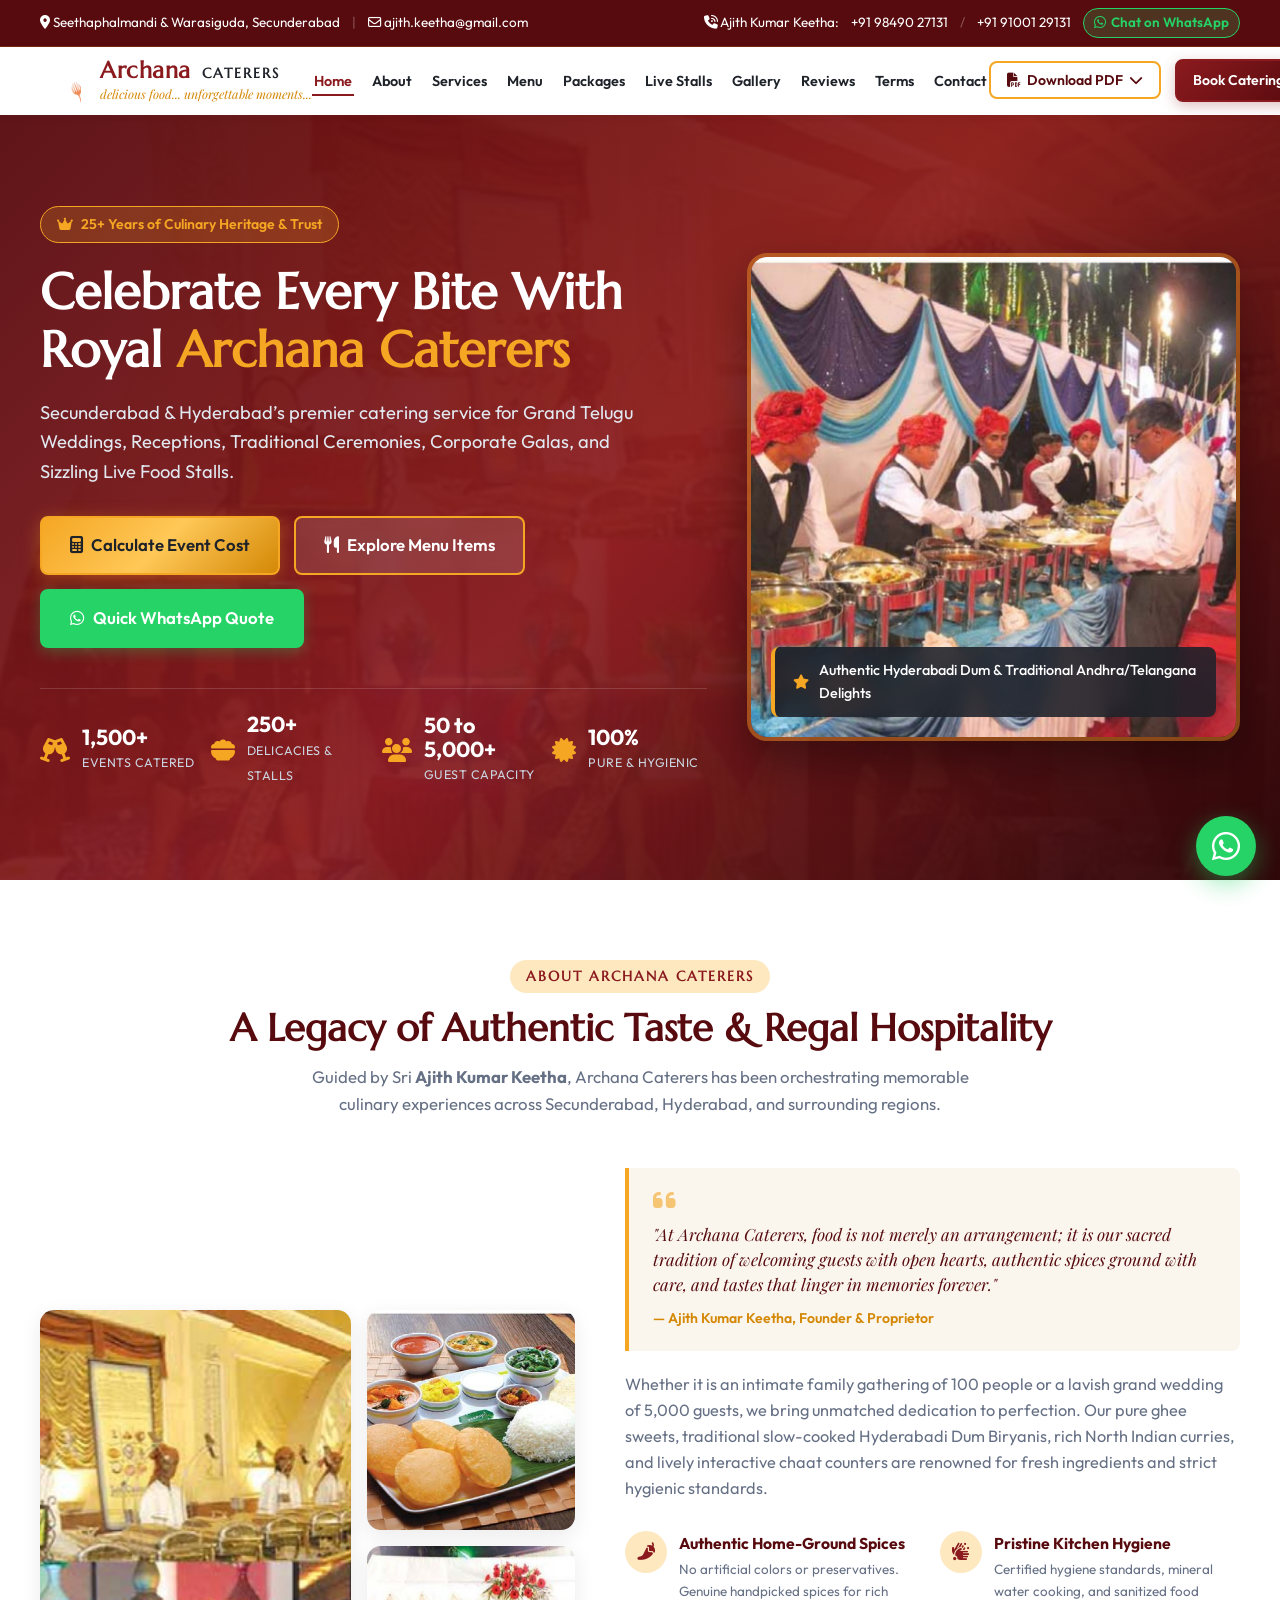
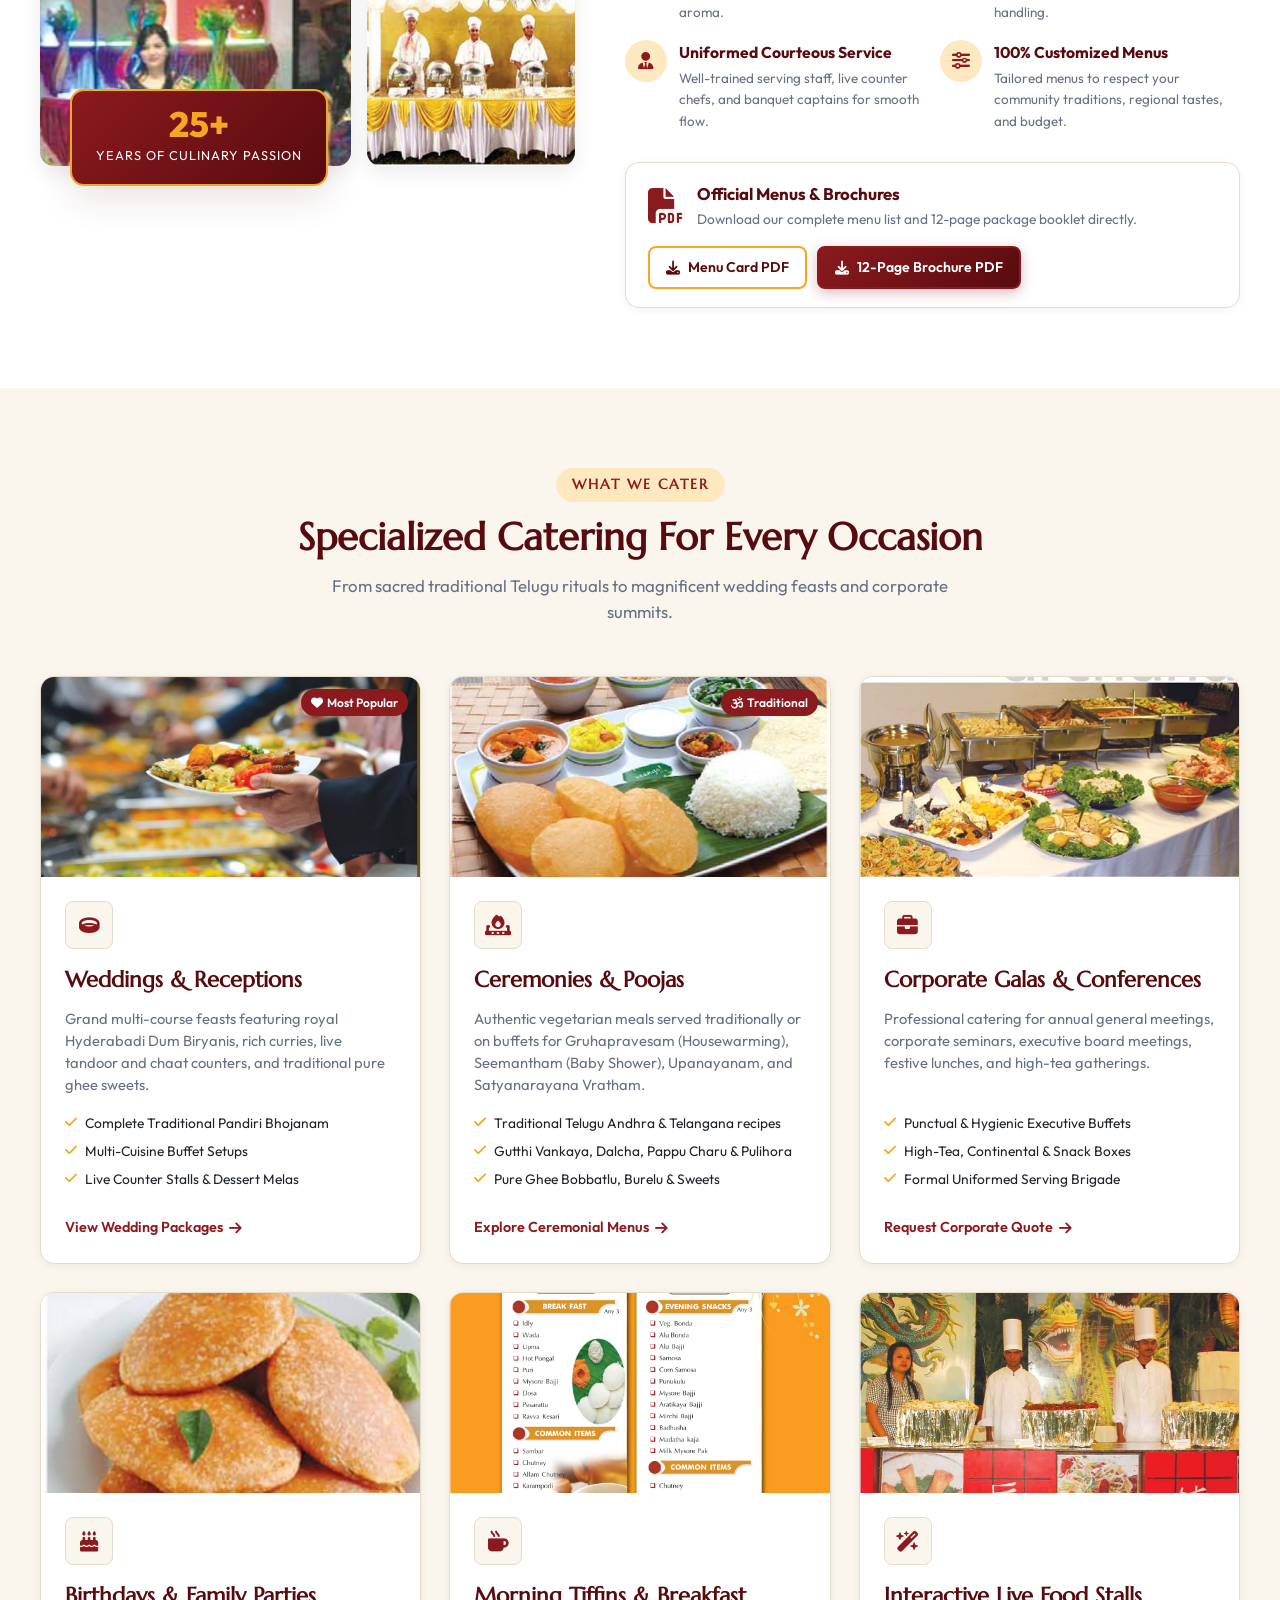
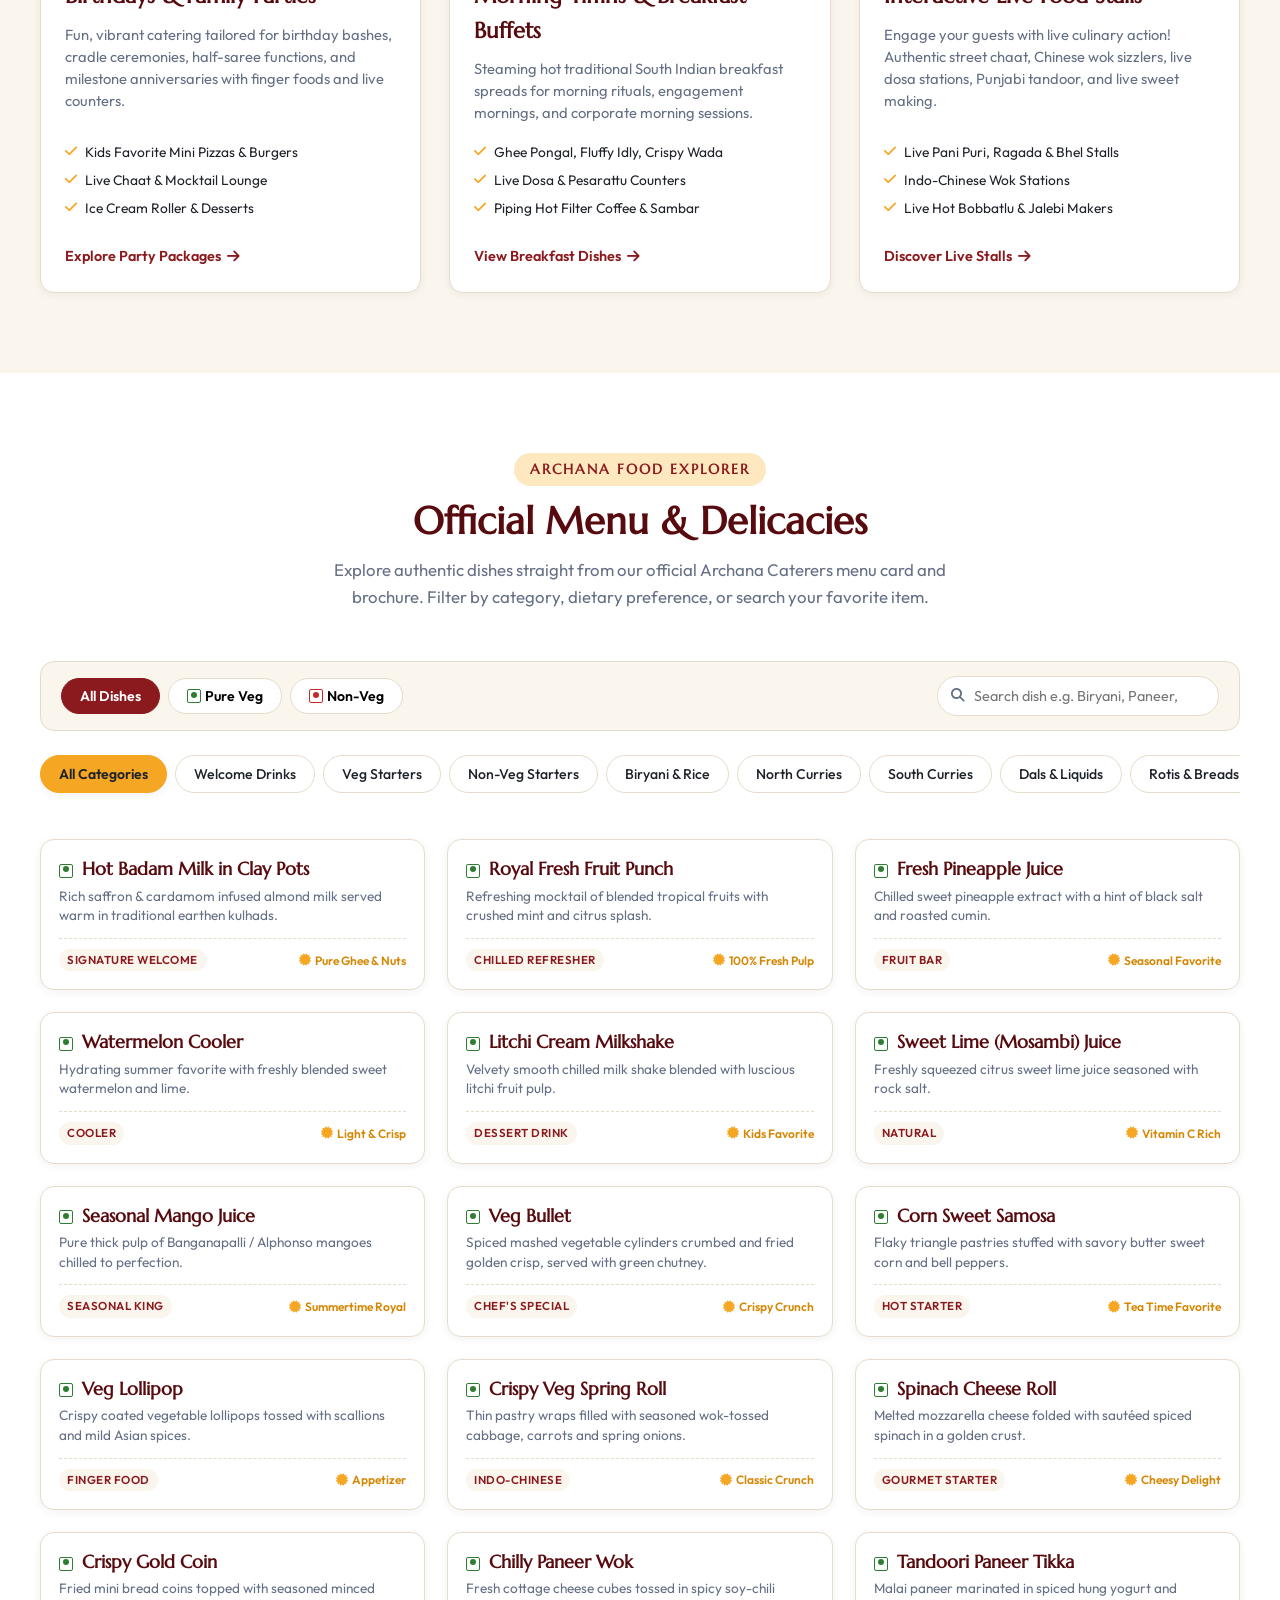
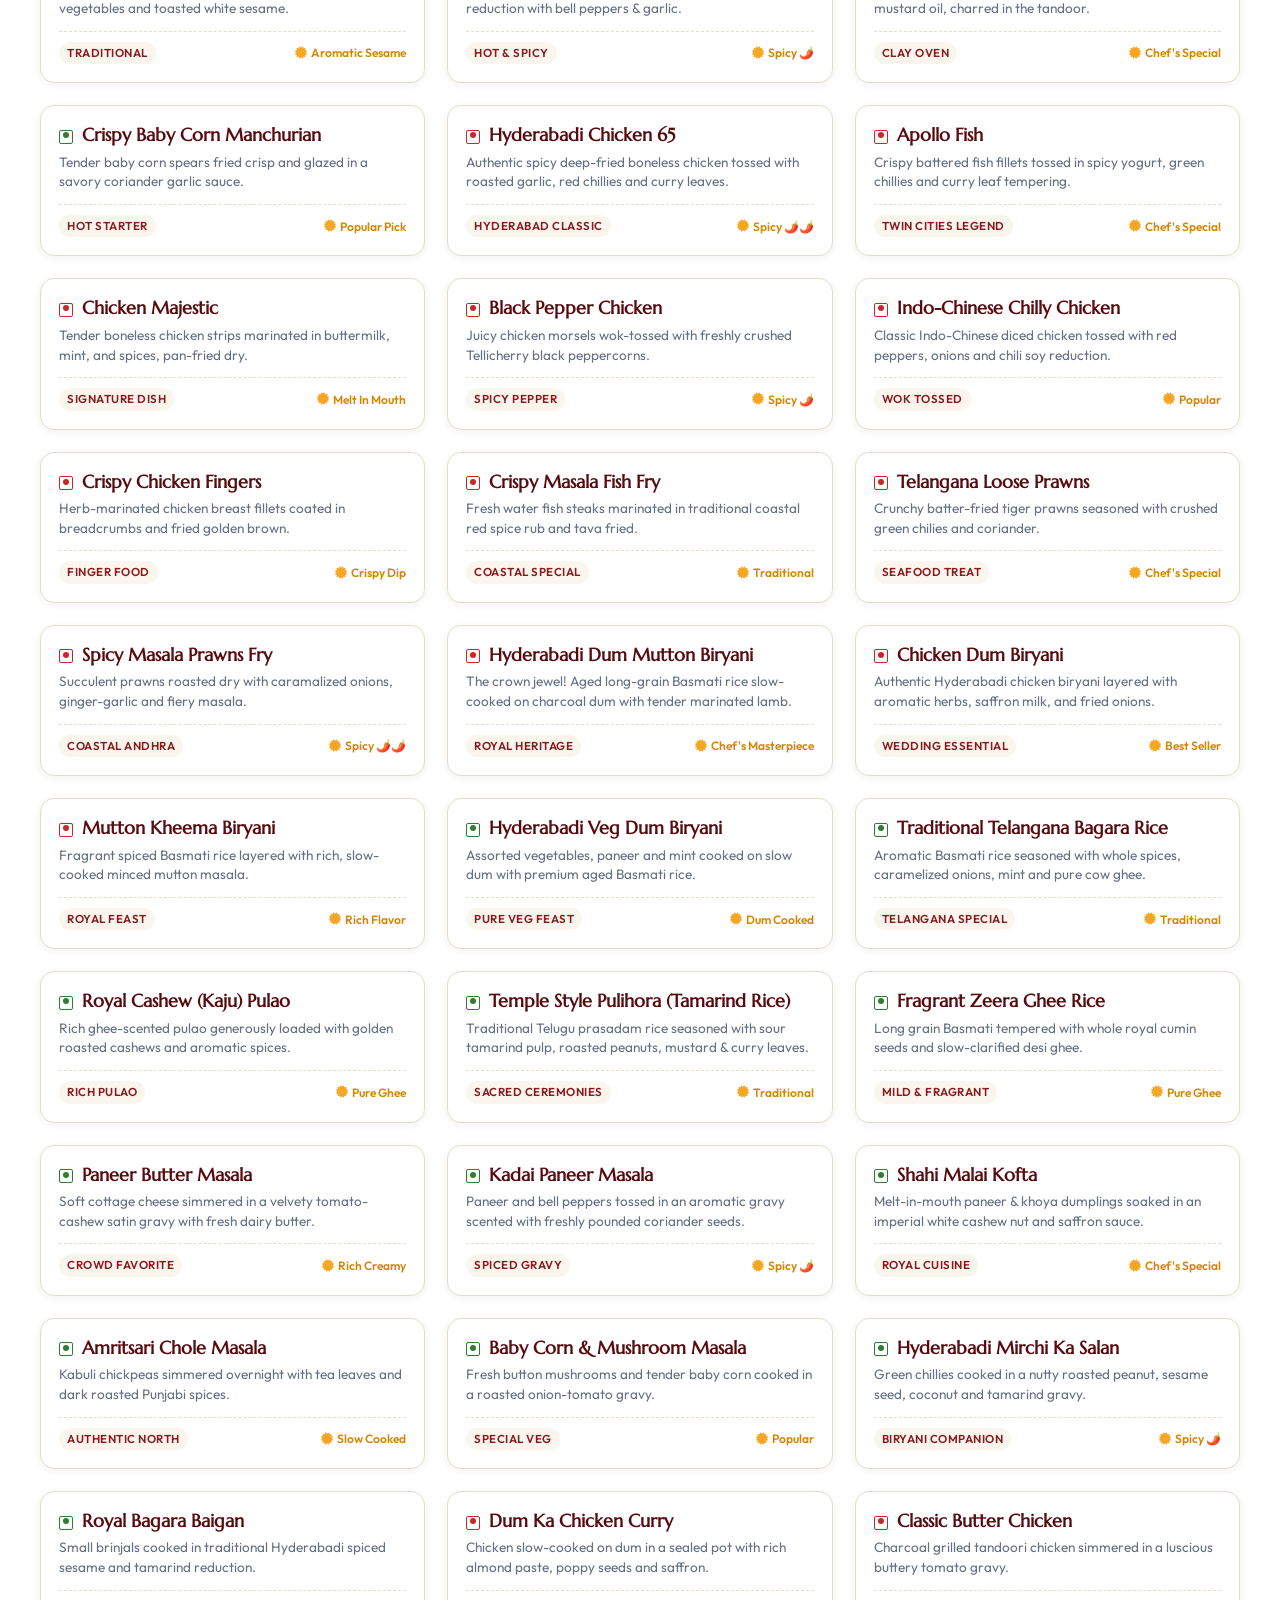
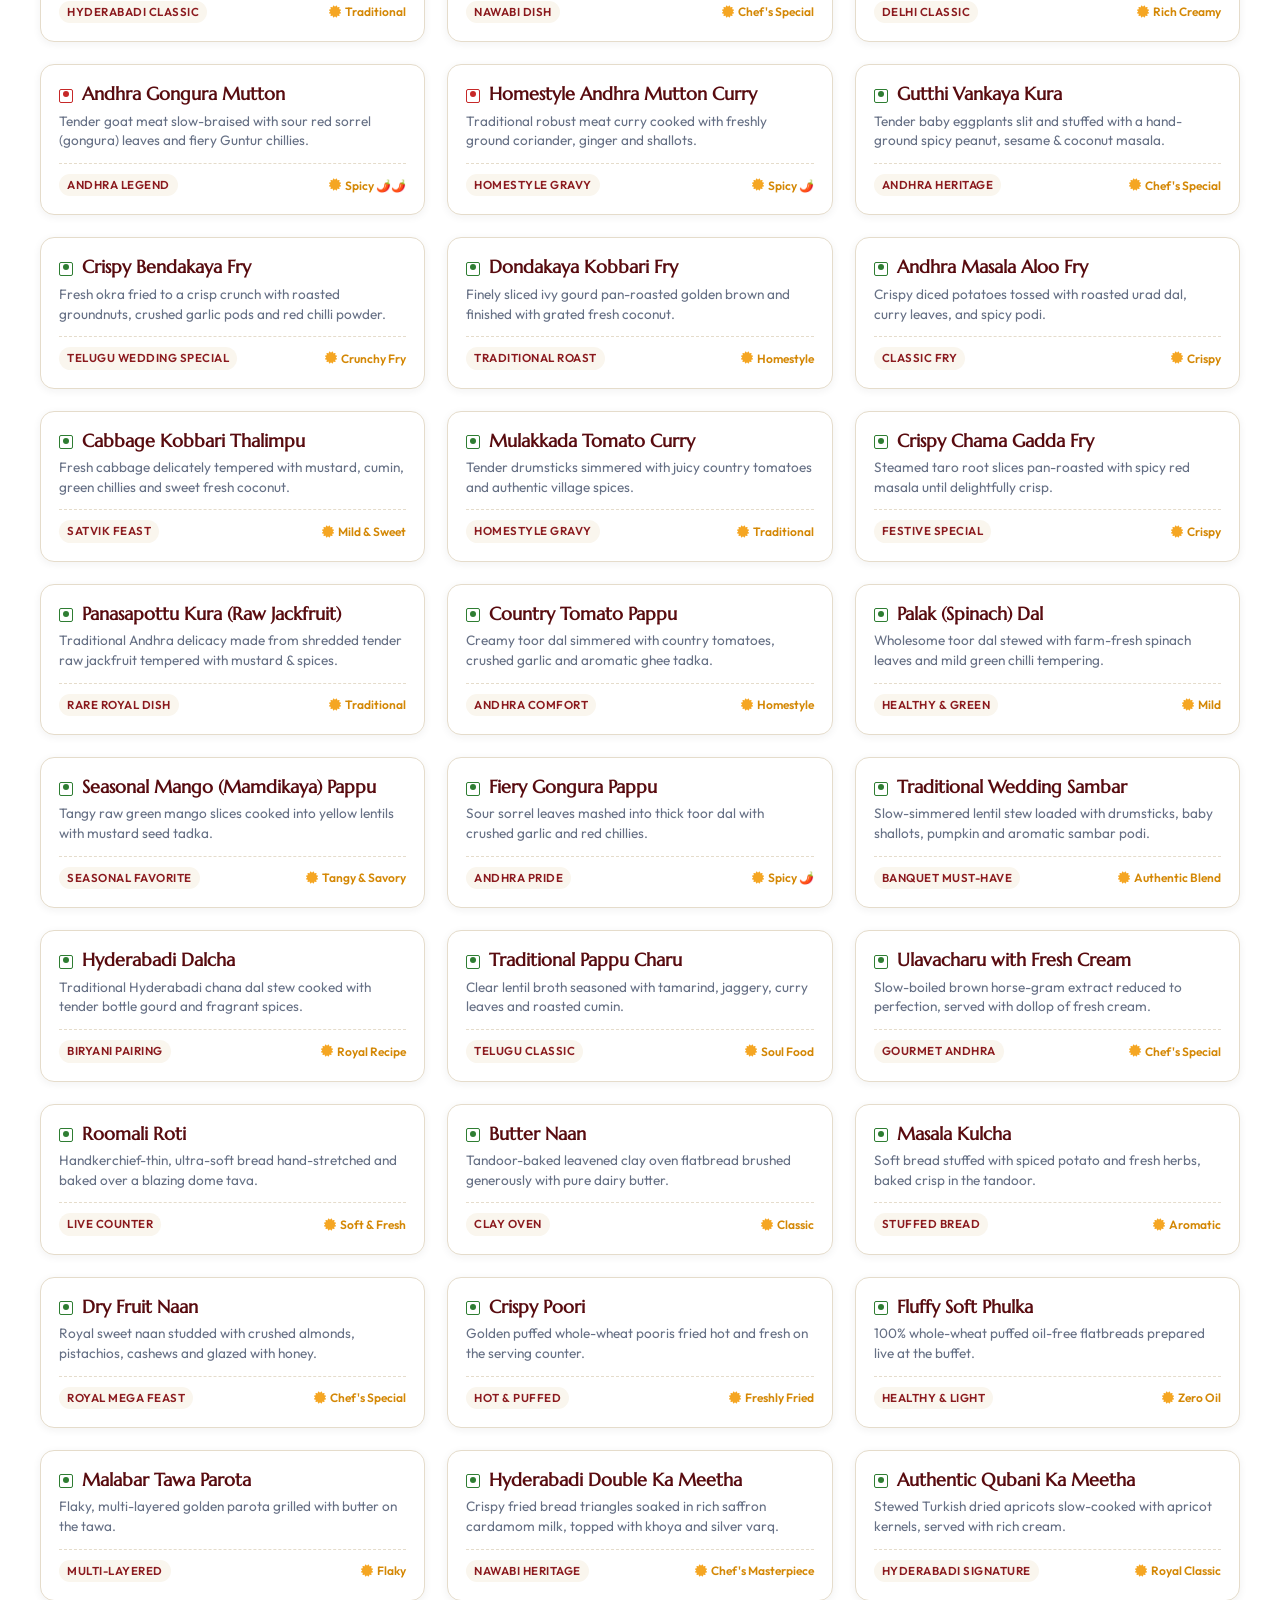
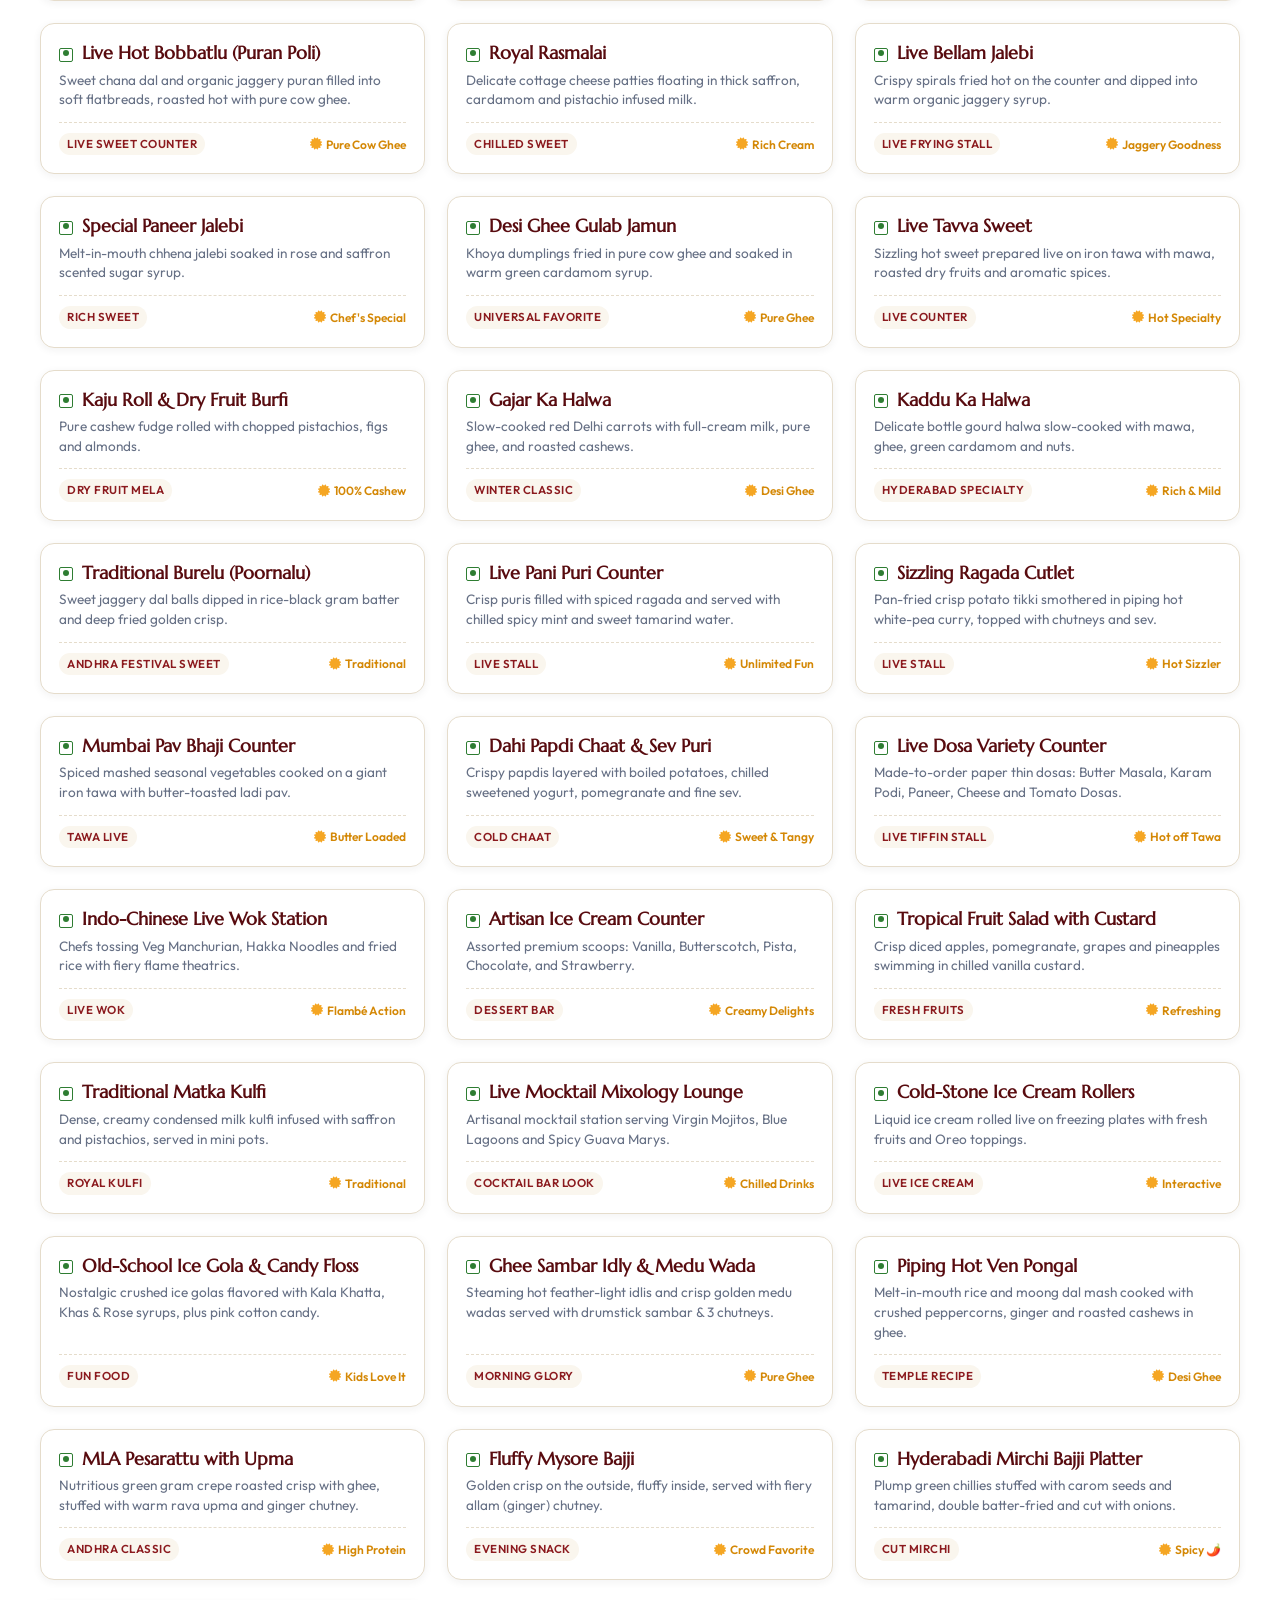
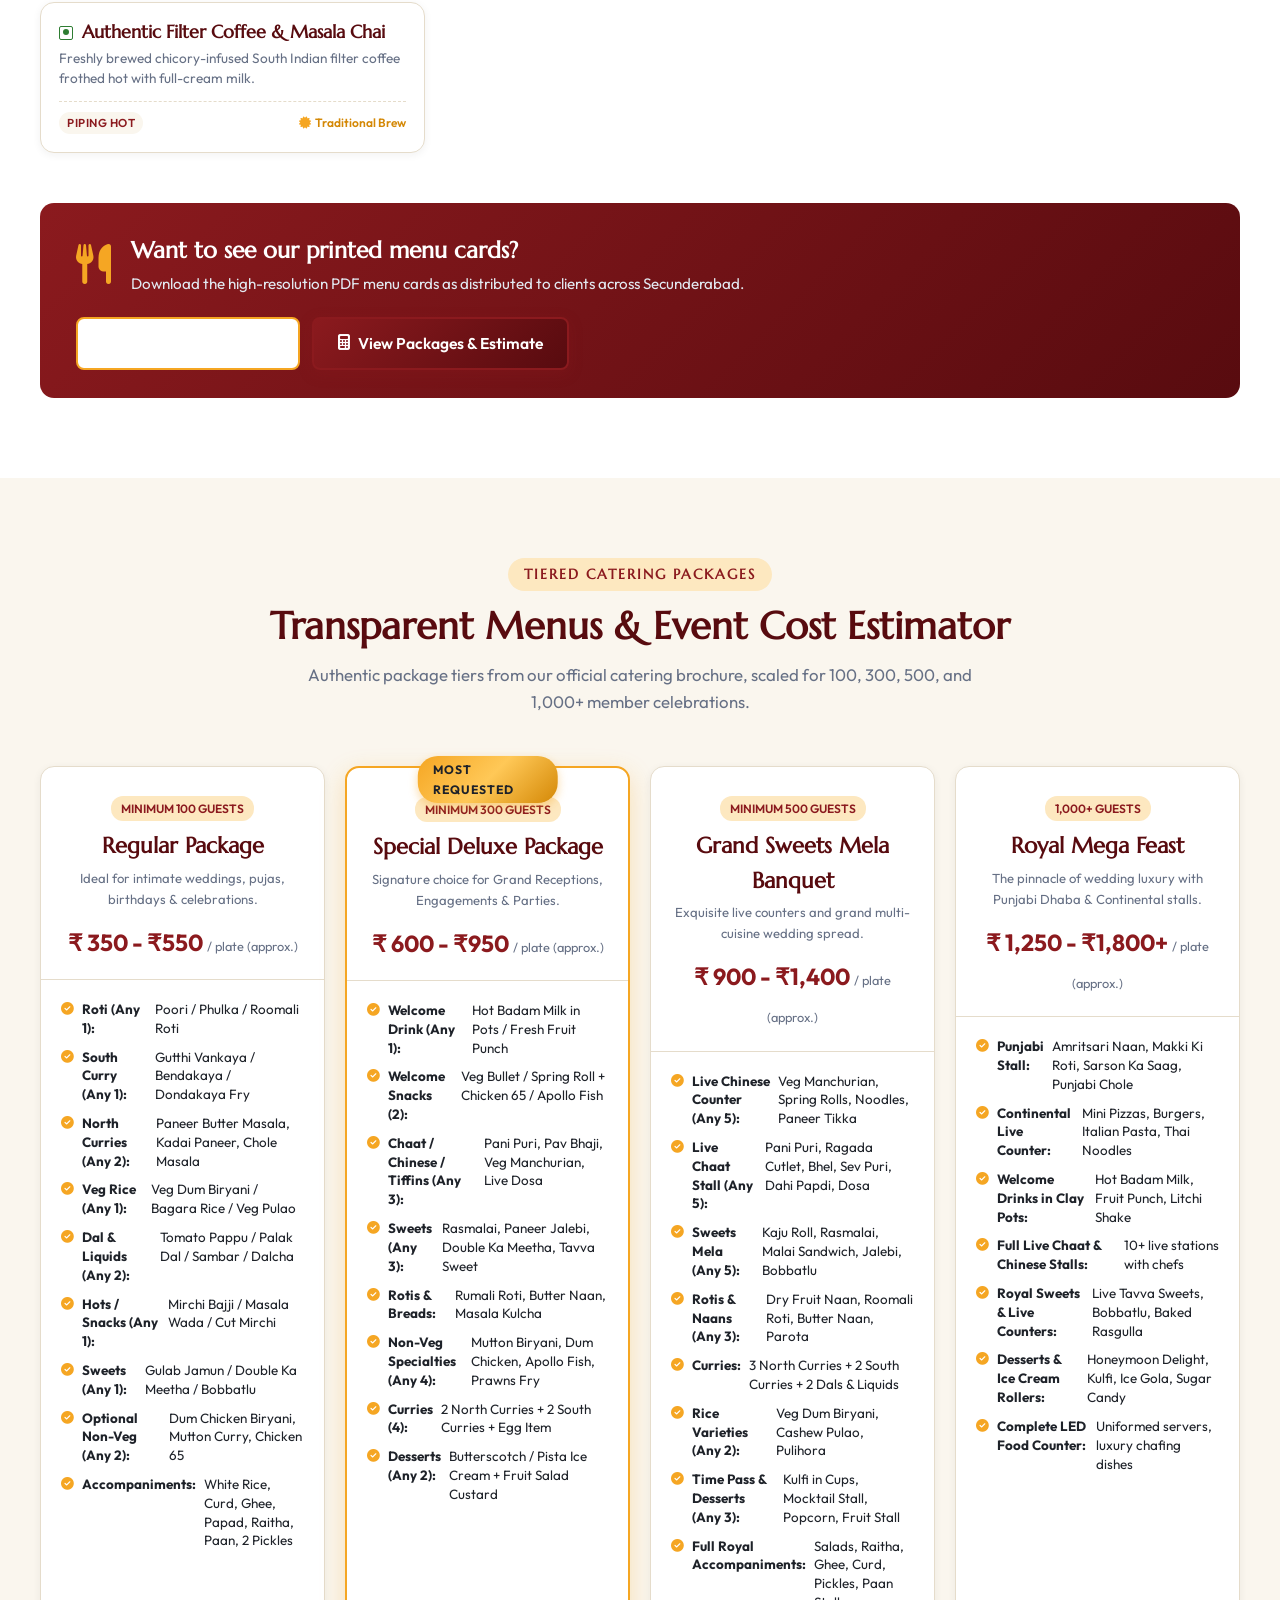
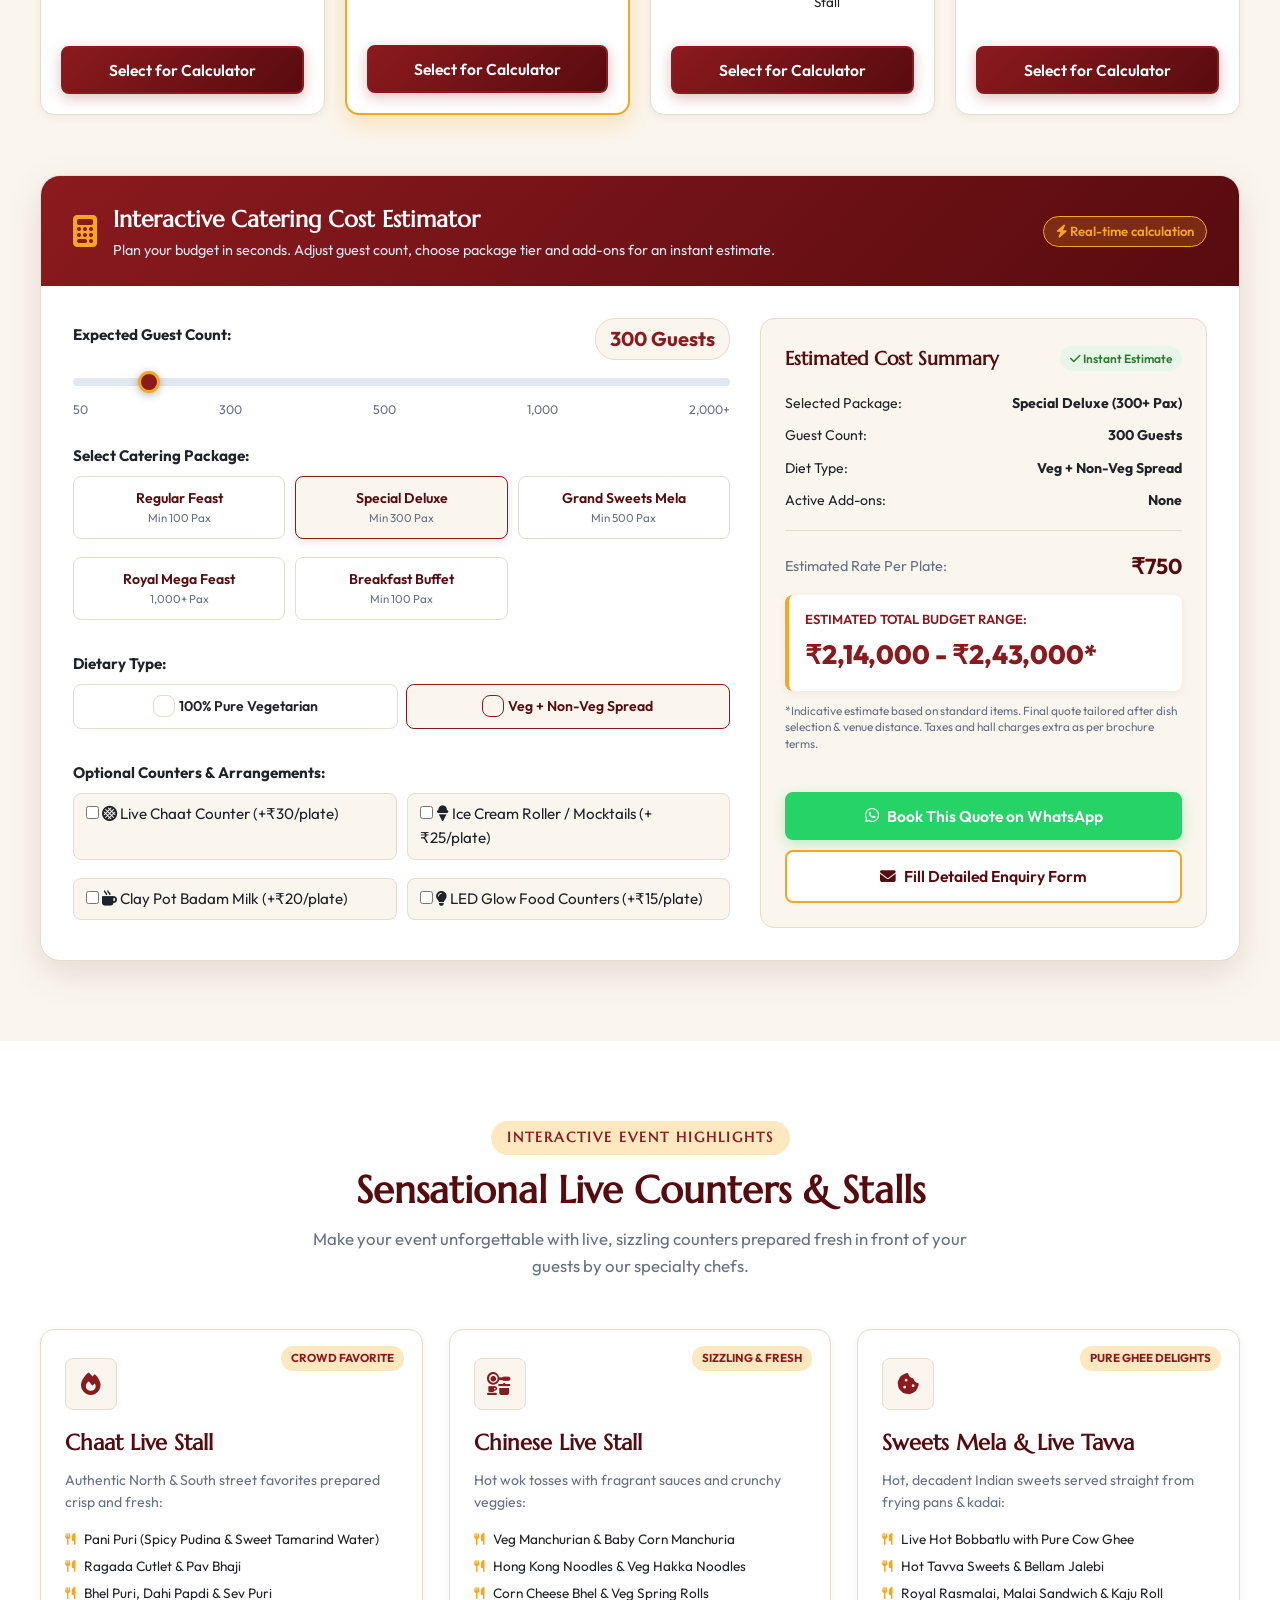
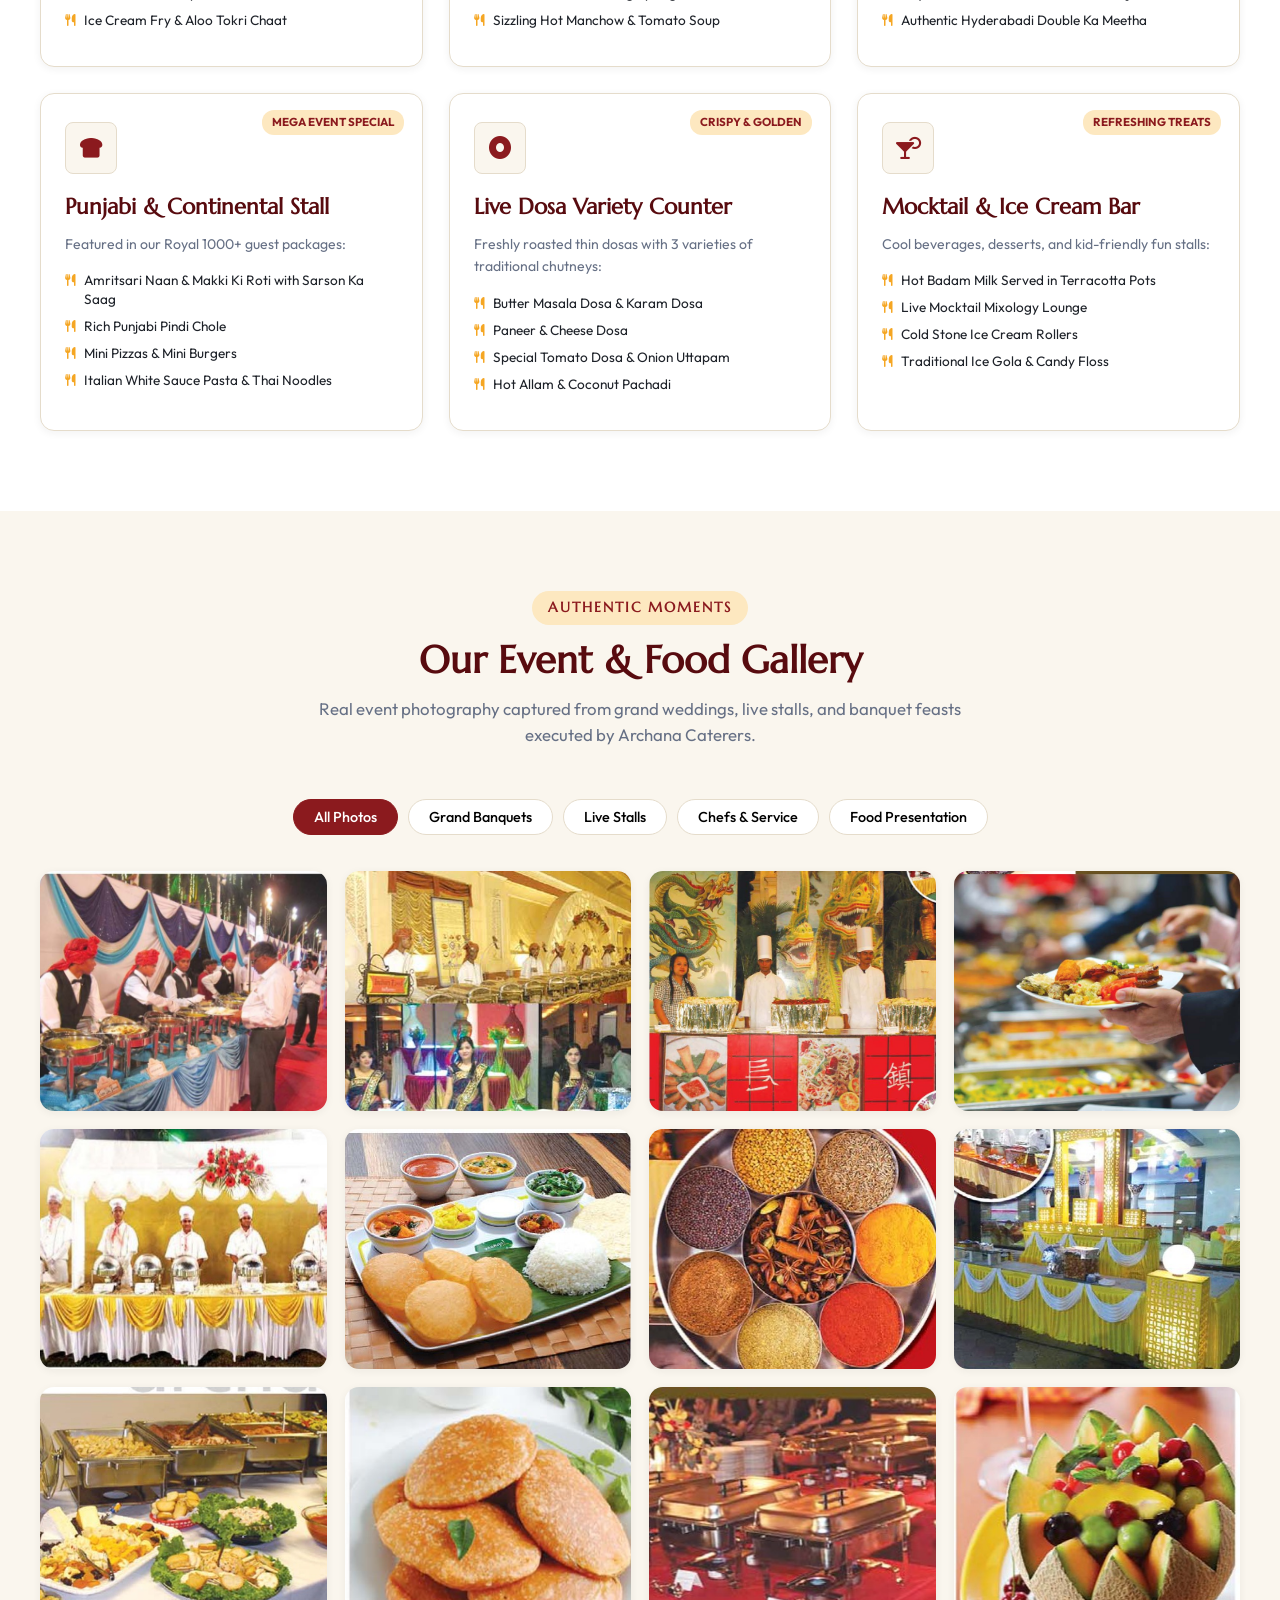
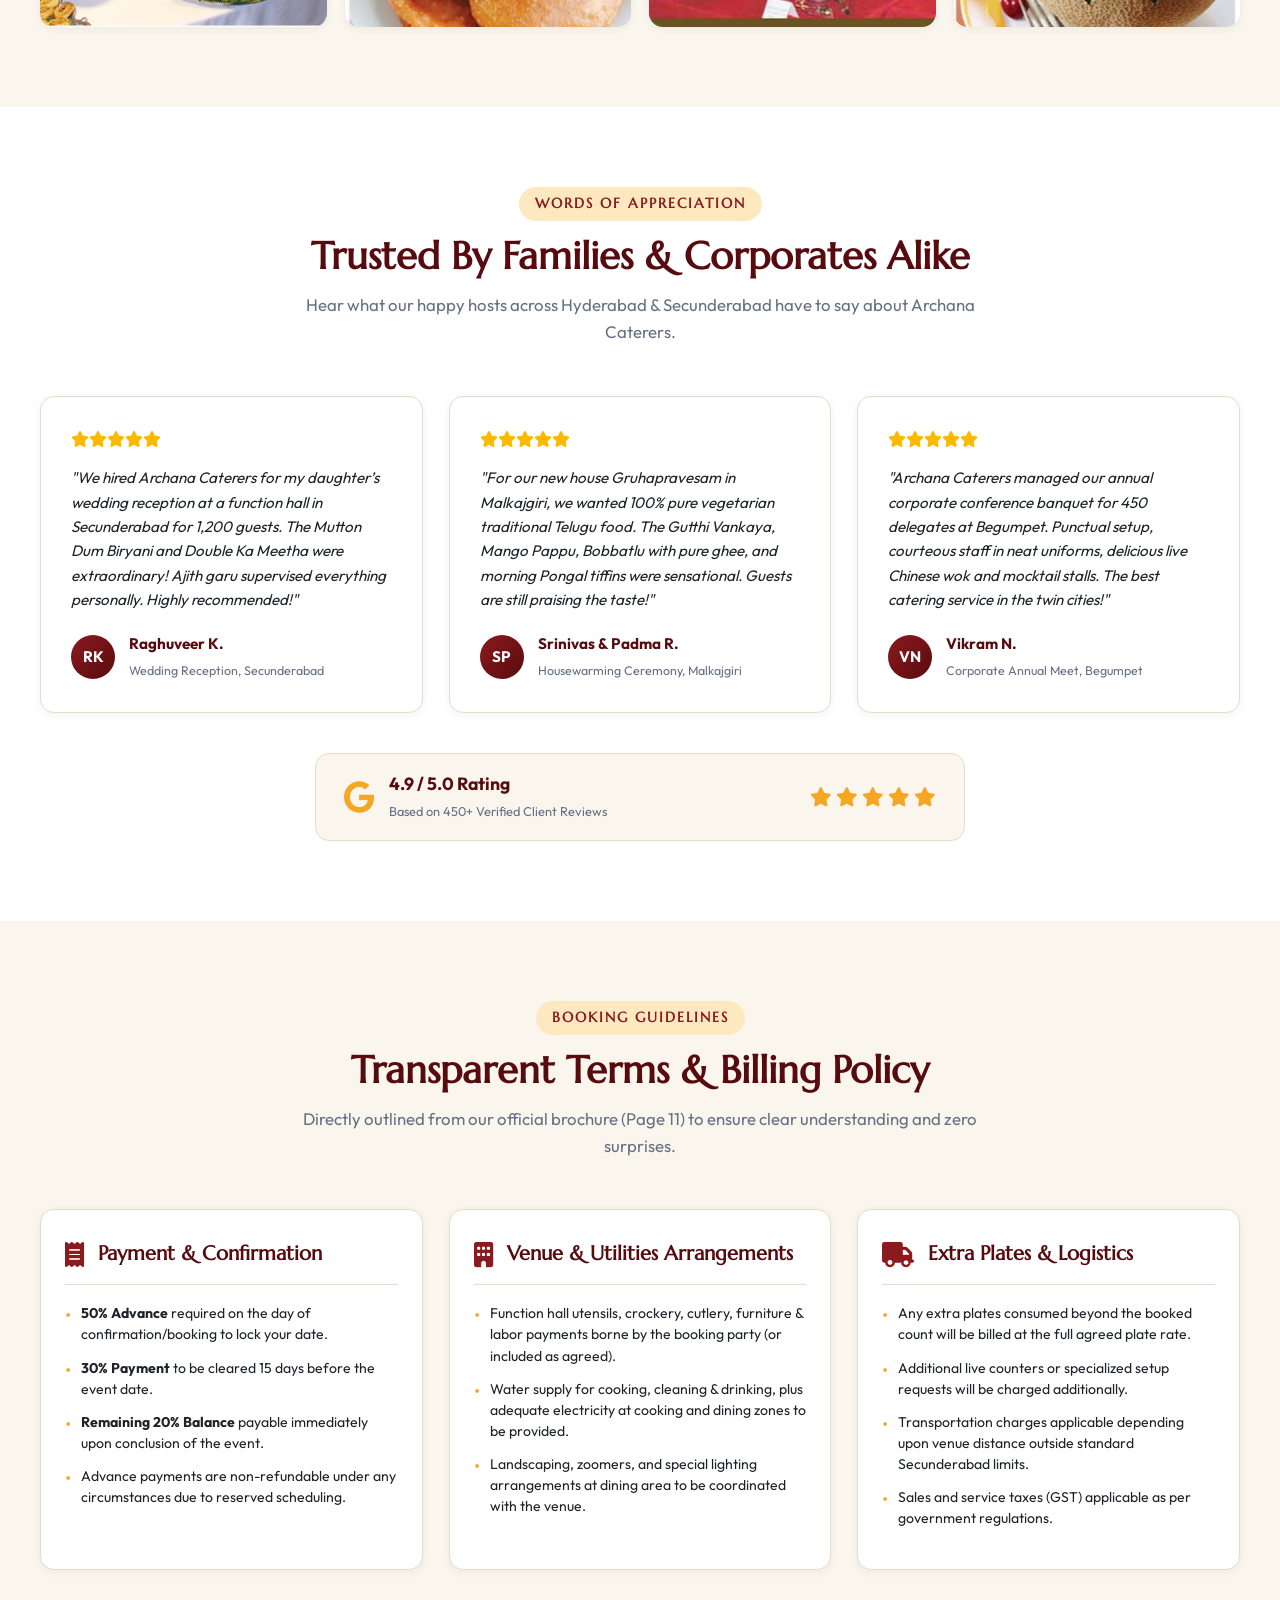
==== commit 1b4b4f54: "Fix navbar wrapping and menu tabs for all screen sizes" ====
--- a/index.html
+++ b/index.html
@@ -63,10 +63,10 @@
       <nav class="nav-menu" id="nav-menu" aria-label="Primary Navigation">
         <ul class="nav-list">
           <li><a href="#home" class="nav-link active">Home</a></li>
-          <li><a href="#about" class="nav-link">About Us</a></li>
+          <li><a href="#about" class="nav-link">About</a></li>
           <li><a href="#services" class="nav-link">Services</a></li>
-          <li><a href="#menus" class="nav-link">Menu Explorer</a></li>
-          <li><a href="#packages" class="nav-link">Packages & Cost</a></li>
+          <li><a href="#menus" class="nav-link">Menu</a></li>
+          <li><a href="#packages" class="nav-link">Packages</a></li>
           <li><a href="#live-stalls" class="nav-link">Live Stalls</a></li>
           <li><a href="#gallery" class="nav-link">Gallery</a></li>
           <li><a href="#testimonials" class="nav-link">Reviews</a></li>
--- a/css/style.css
+++ b/css/style.css
@@ -303,52 +303,62 @@
 .brand-logo {
   display: flex;
   align-items: center;
-  gap: 14px;
+  gap: 12px;
+  flex-shrink: 0;
 }
 .brand-logo-img {
-  width: 54px;
-  height: 54px;
+  width: 48px;
+  height: 48px;
   object-fit: contain;
+  flex-shrink: 0;
 }
 .brand-text {
   display: flex;
   flex-direction: column;
+  flex-shrink: 0;
 }
 .brand-title {
   font-family: var(--font-heading);
-  font-size: 1.55rem;
+  font-size: 1.45rem;
   font-weight: 700;
   color: var(--primary);
   line-height: 1.1;
   letter-spacing: 0.5px;
+  white-space: nowrap;
 }
 .caterers-tag {
-  font-size: 0.92rem;
+  font-size: 0.85rem;
   font-weight: 800;
   color: var(--text-dark);
-  letter-spacing: 2.5px;
+  letter-spacing: 2px;
   margin-left: 4px;
 }
 .brand-tagline {
   font-family: var(--font-serif);
-  font-size: 0.8rem;
+  font-size: 0.78rem;
   font-style: italic;
   color: var(--secondary-dark);
   margin-top: 2px;
+  white-space: nowrap;
 }
 
 /* Nav Menu */
+.nav-menu {
+  display: flex;
+  align-items: center;
+}
 .nav-list {
   display: flex;
   align-items: center;
-  gap: 22px;
+  gap: 16px;
 }
 .nav-link {
-  font-weight: 500;
-  font-size: 0.95rem;
+  font-weight: 600;
+  font-size: 0.9rem;
   color: var(--text-dark);
-  padding: 6px 0;
+  padding: 6px 2px;
   position: relative;
+  white-space: nowrap !important; /* Prevents text from breaking into 2 lines */
 }
 .nav-link::after {
   content: '';
@@ -2404,8 +2414,8 @@
   .menu-items-grid { grid-template-columns: repeat(2, 1fr); }
 }
 
-@media (max-width: 768px) {
-  /* Navigation Mobile View */
+@media (max-width: 1040px) {
+  /* Navigation Mobile & Tablet View */
   .mobile-toggle { display: flex; }
   .nav-menu {
     position: fixed;
@@ -2430,7 +2440,7 @@
   }
   .nav-link { font-size: 1.05rem; }
   .nav-actions .nav-cta-btn { display: none; }
-  .dropdown-pdf { display: none; } /* Prevents overlapping logo on mobile */
+  .dropdown-pdf { display: none; } /* Prevents overlapping logo */
 
   .mobile-drawer-actions {
     display: flex;
@@ -2440,7 +2450,9 @@
     padding-top: 18px;
     border-top: 1px solid var(--border-color);
   }
-
+}
+
+@media (max-width: 768px) {
   /* Top Bar Mobile Optimization - Single Clean Row */
   .top-bar {
     padding: 6px 0;
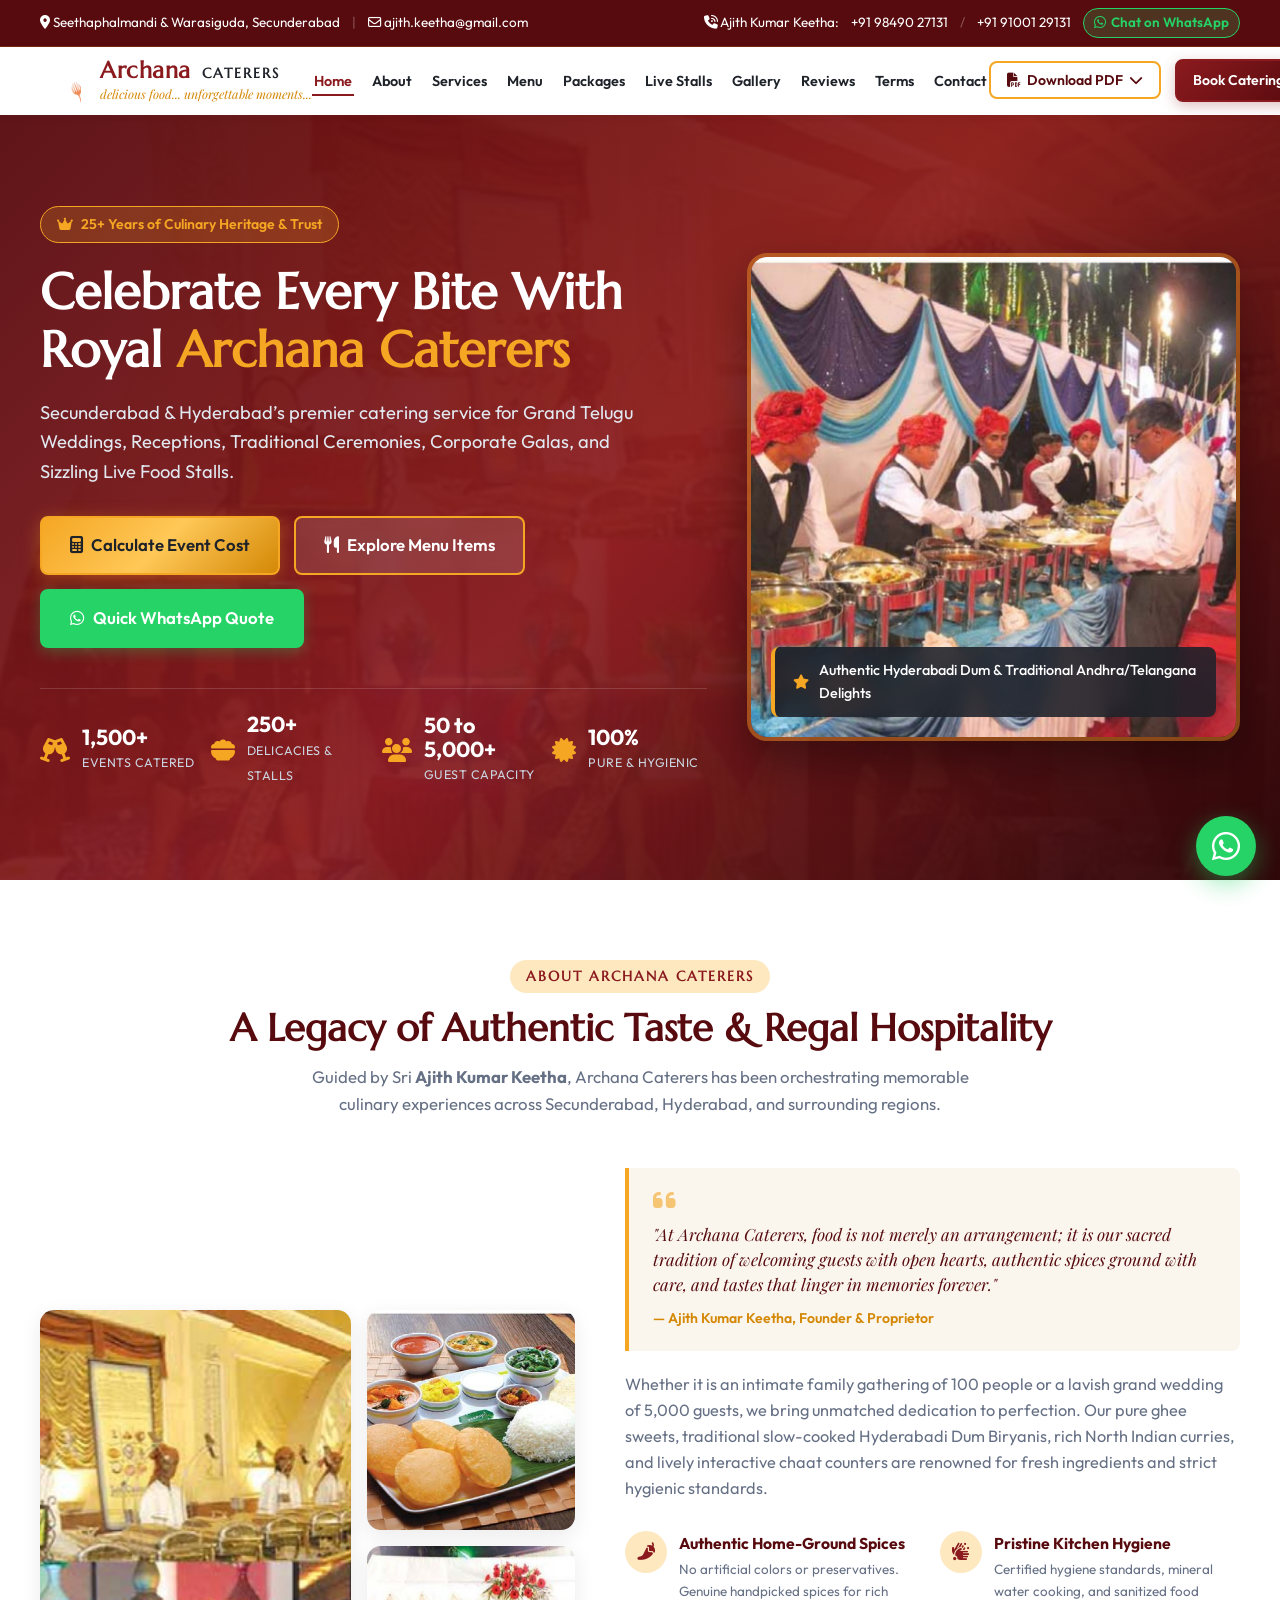
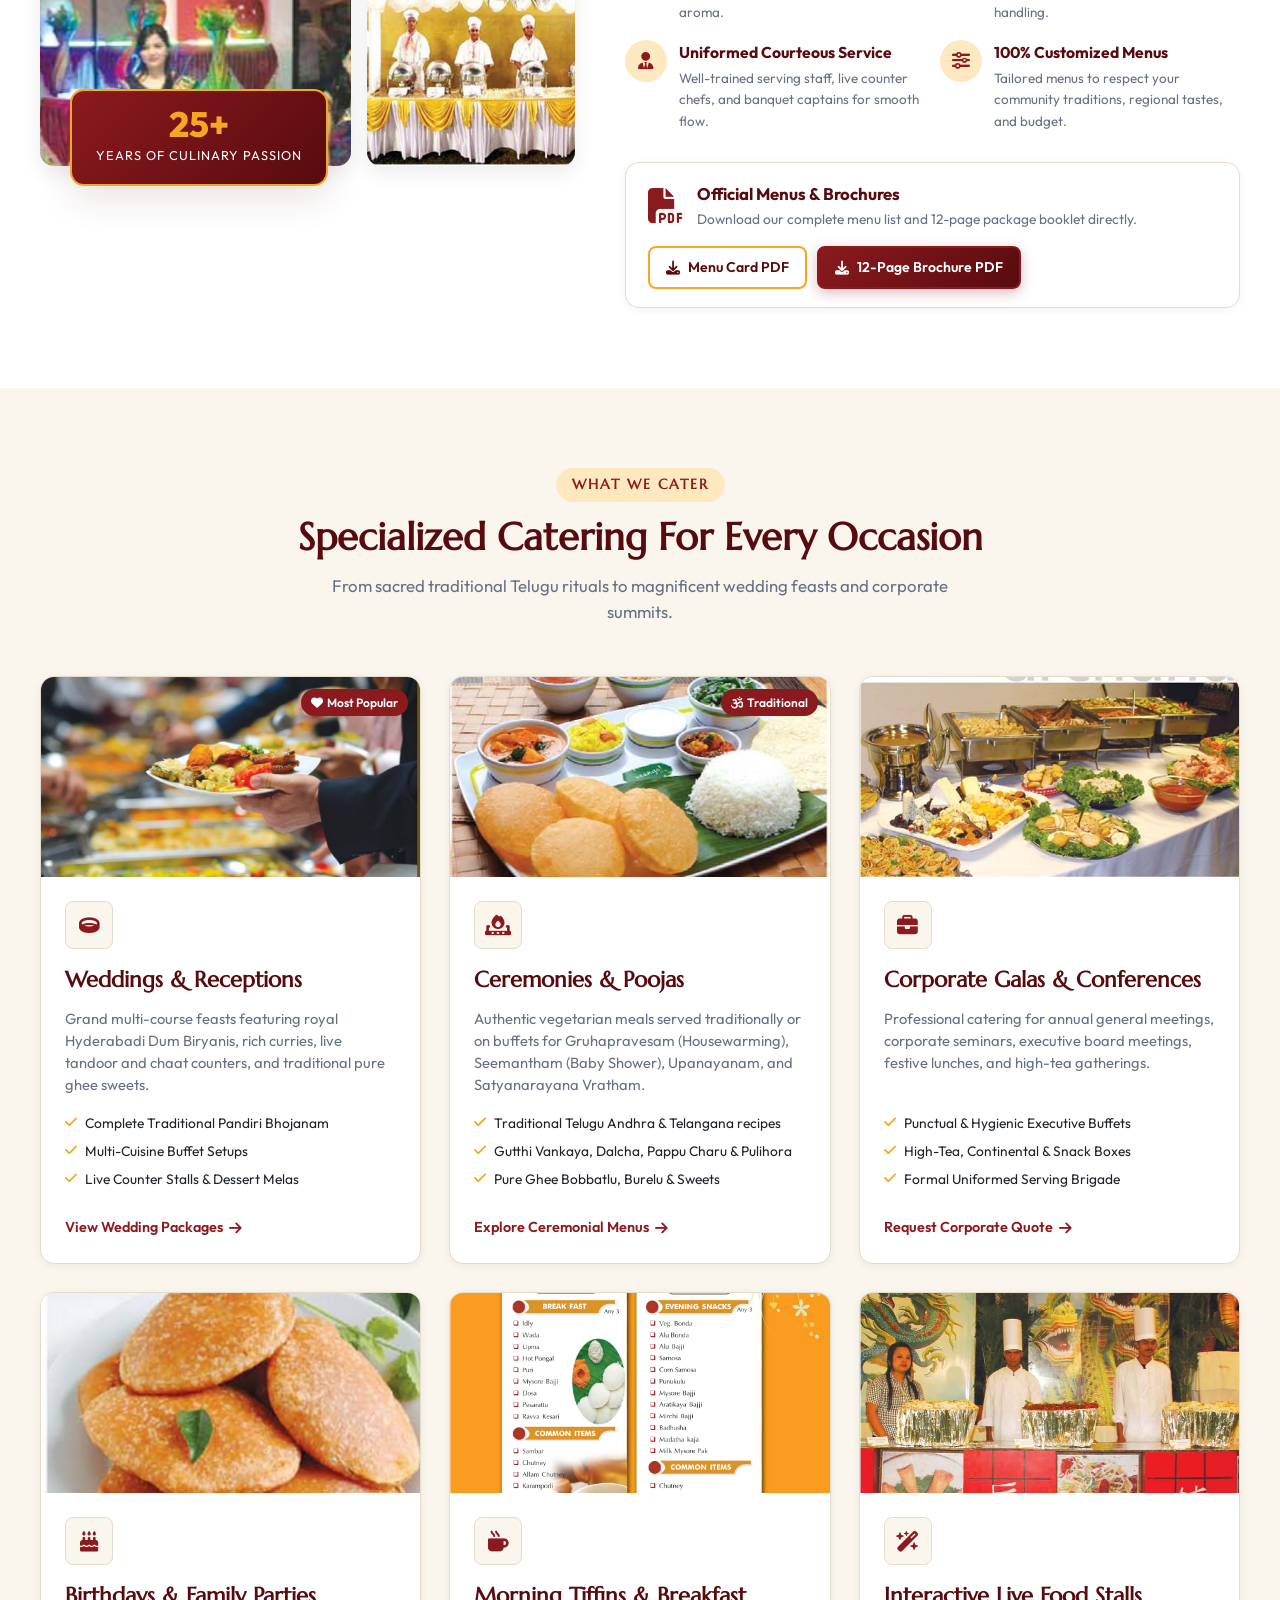
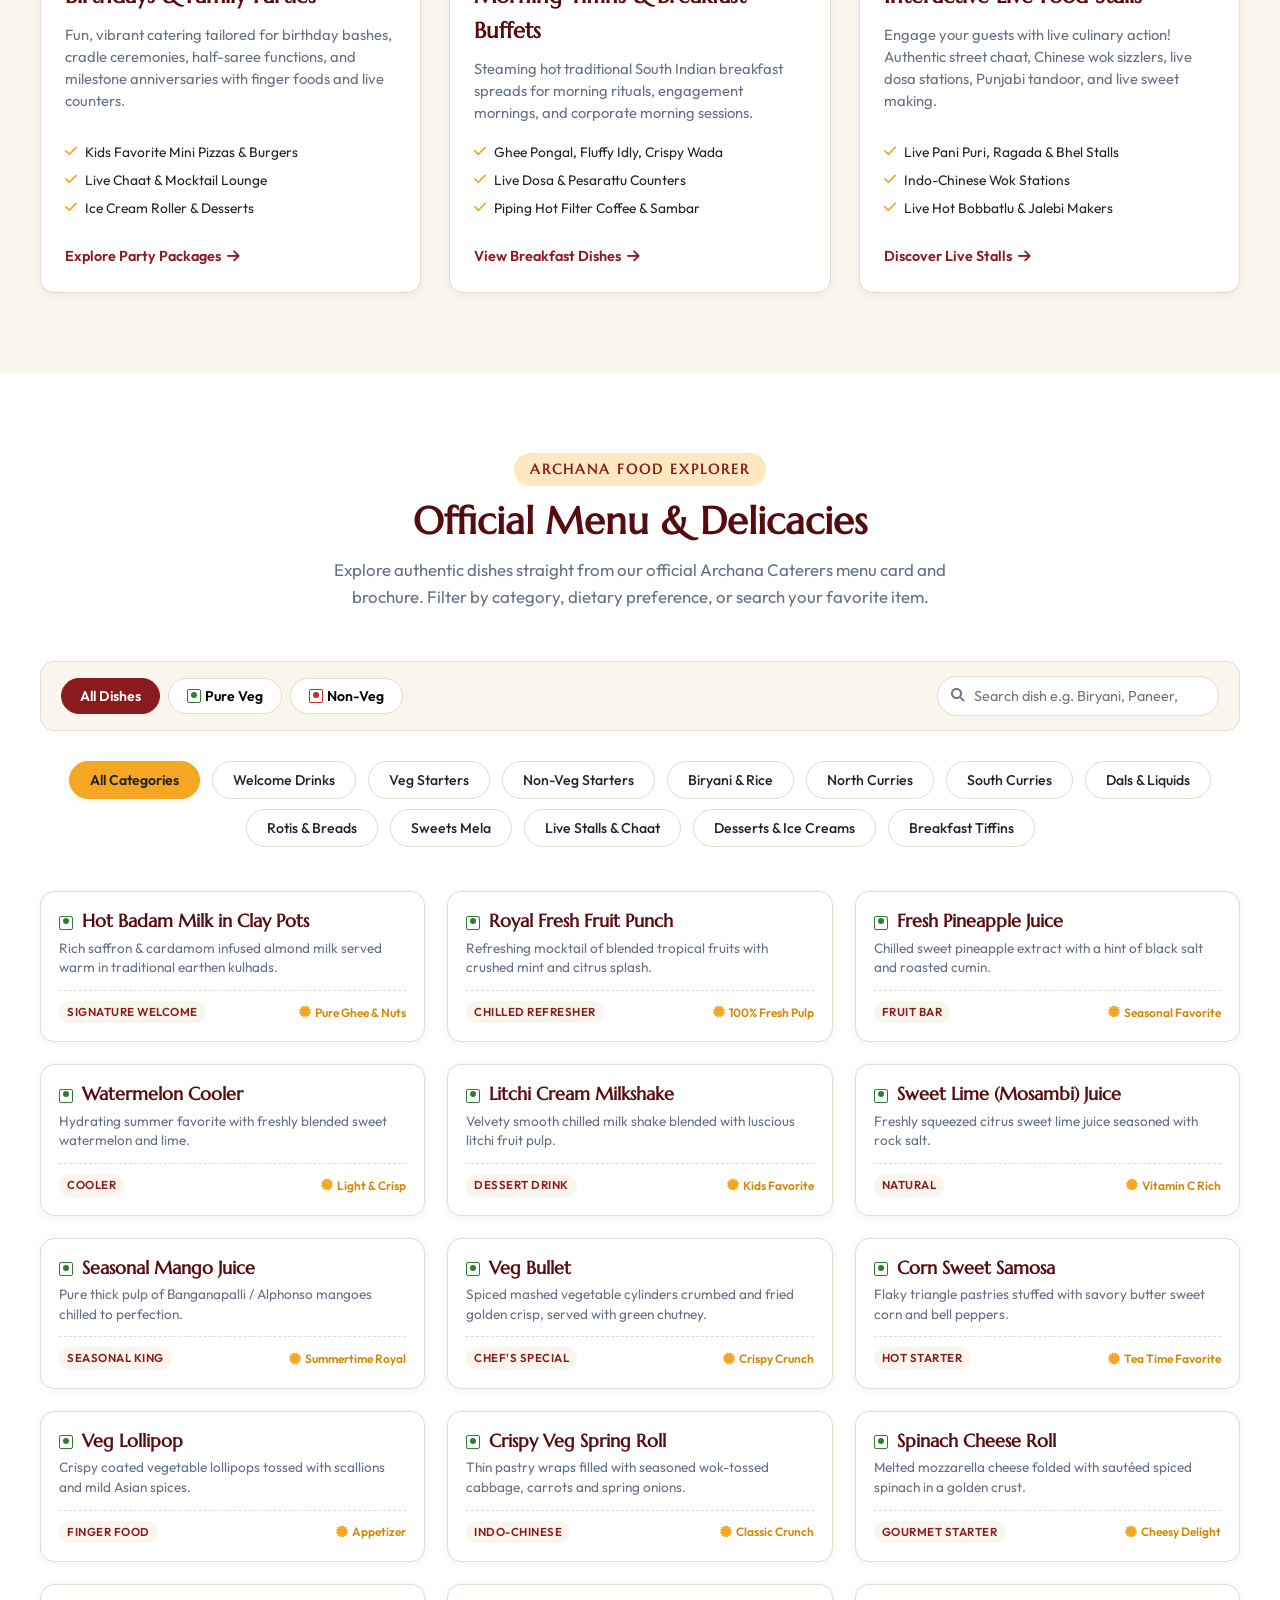
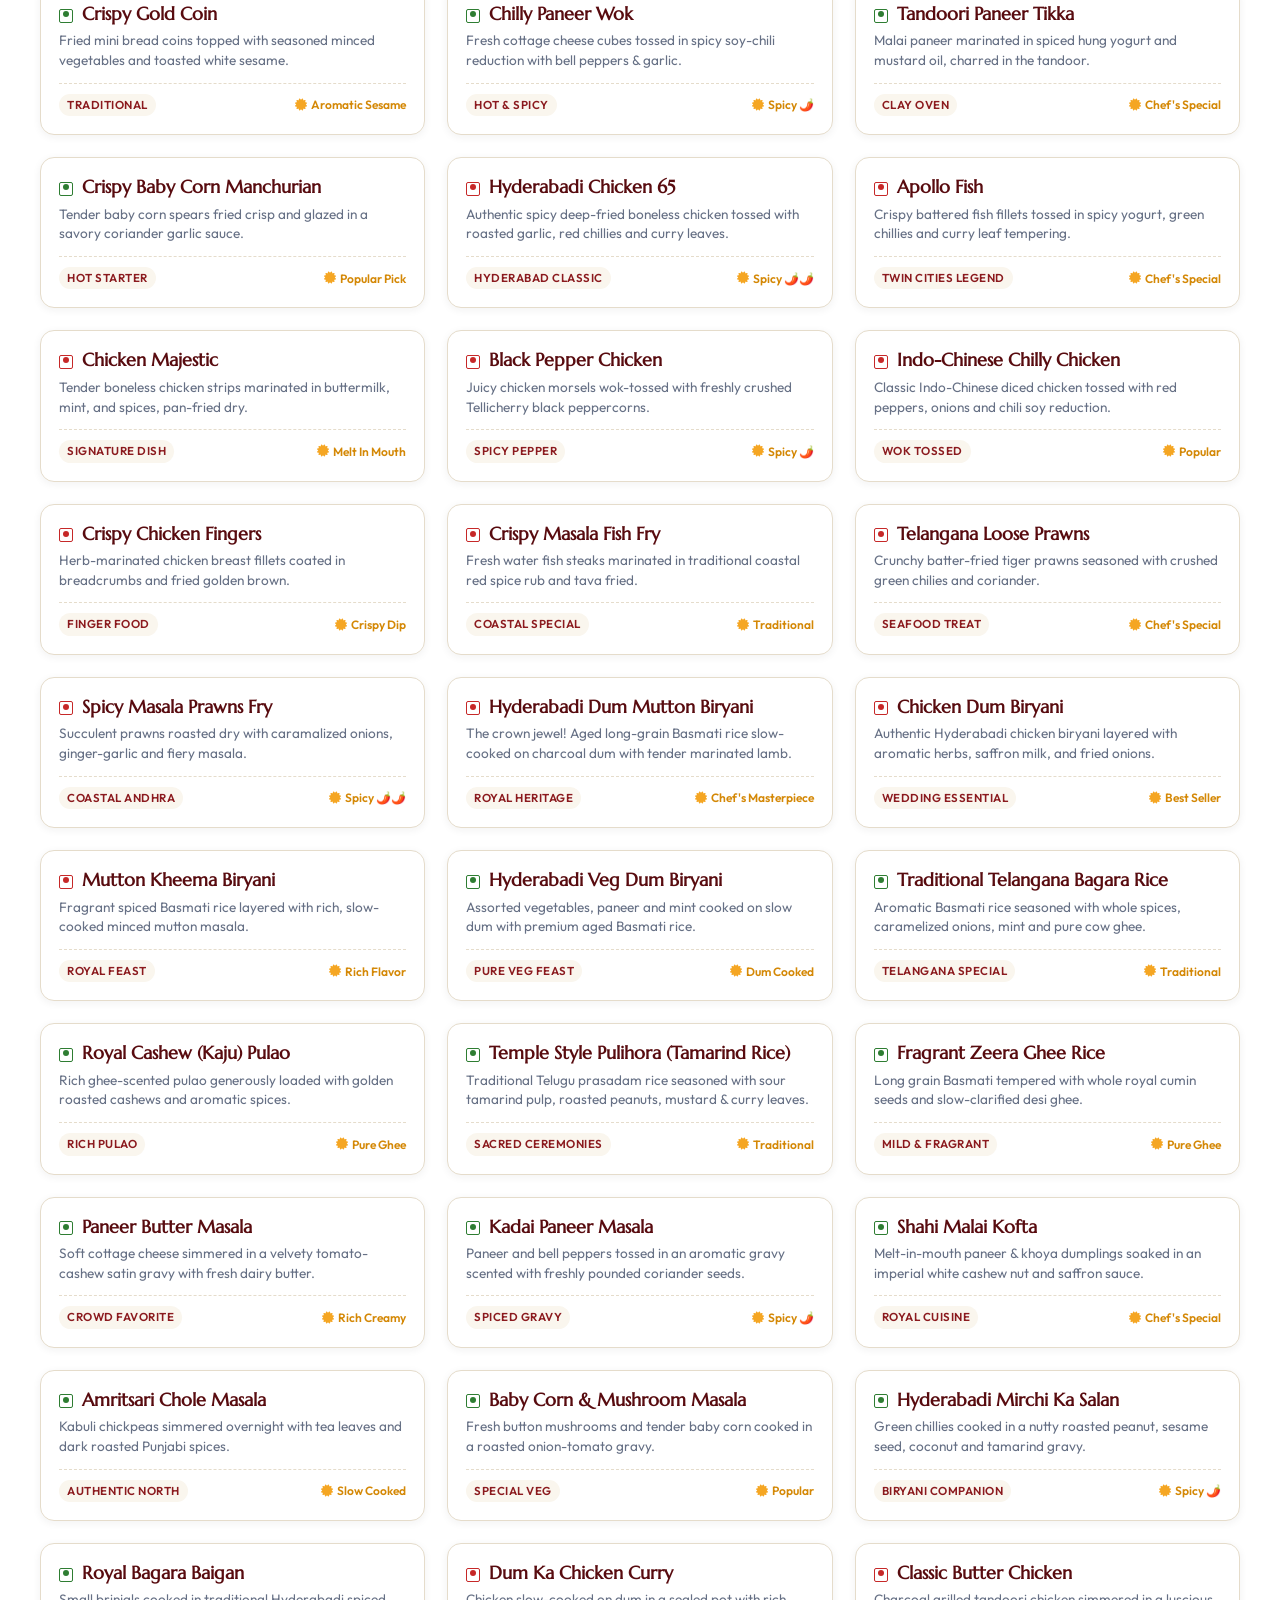
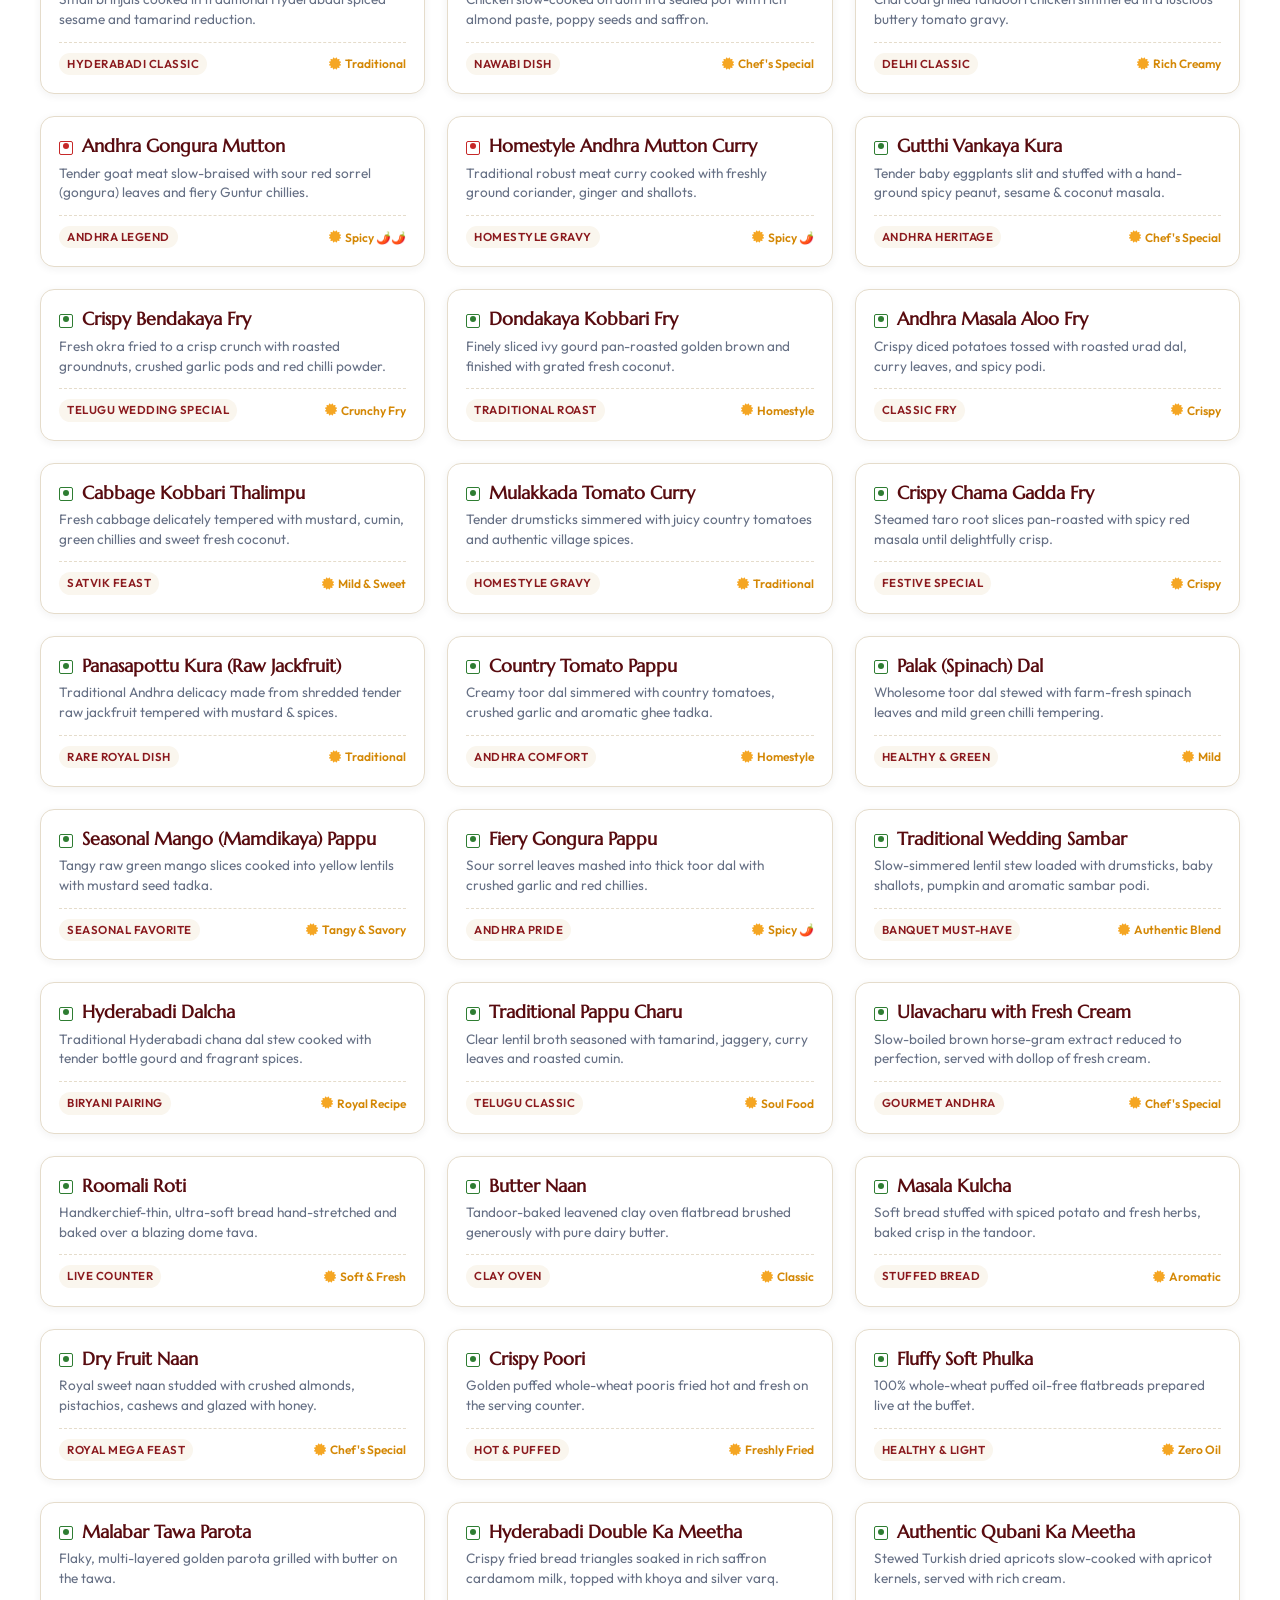
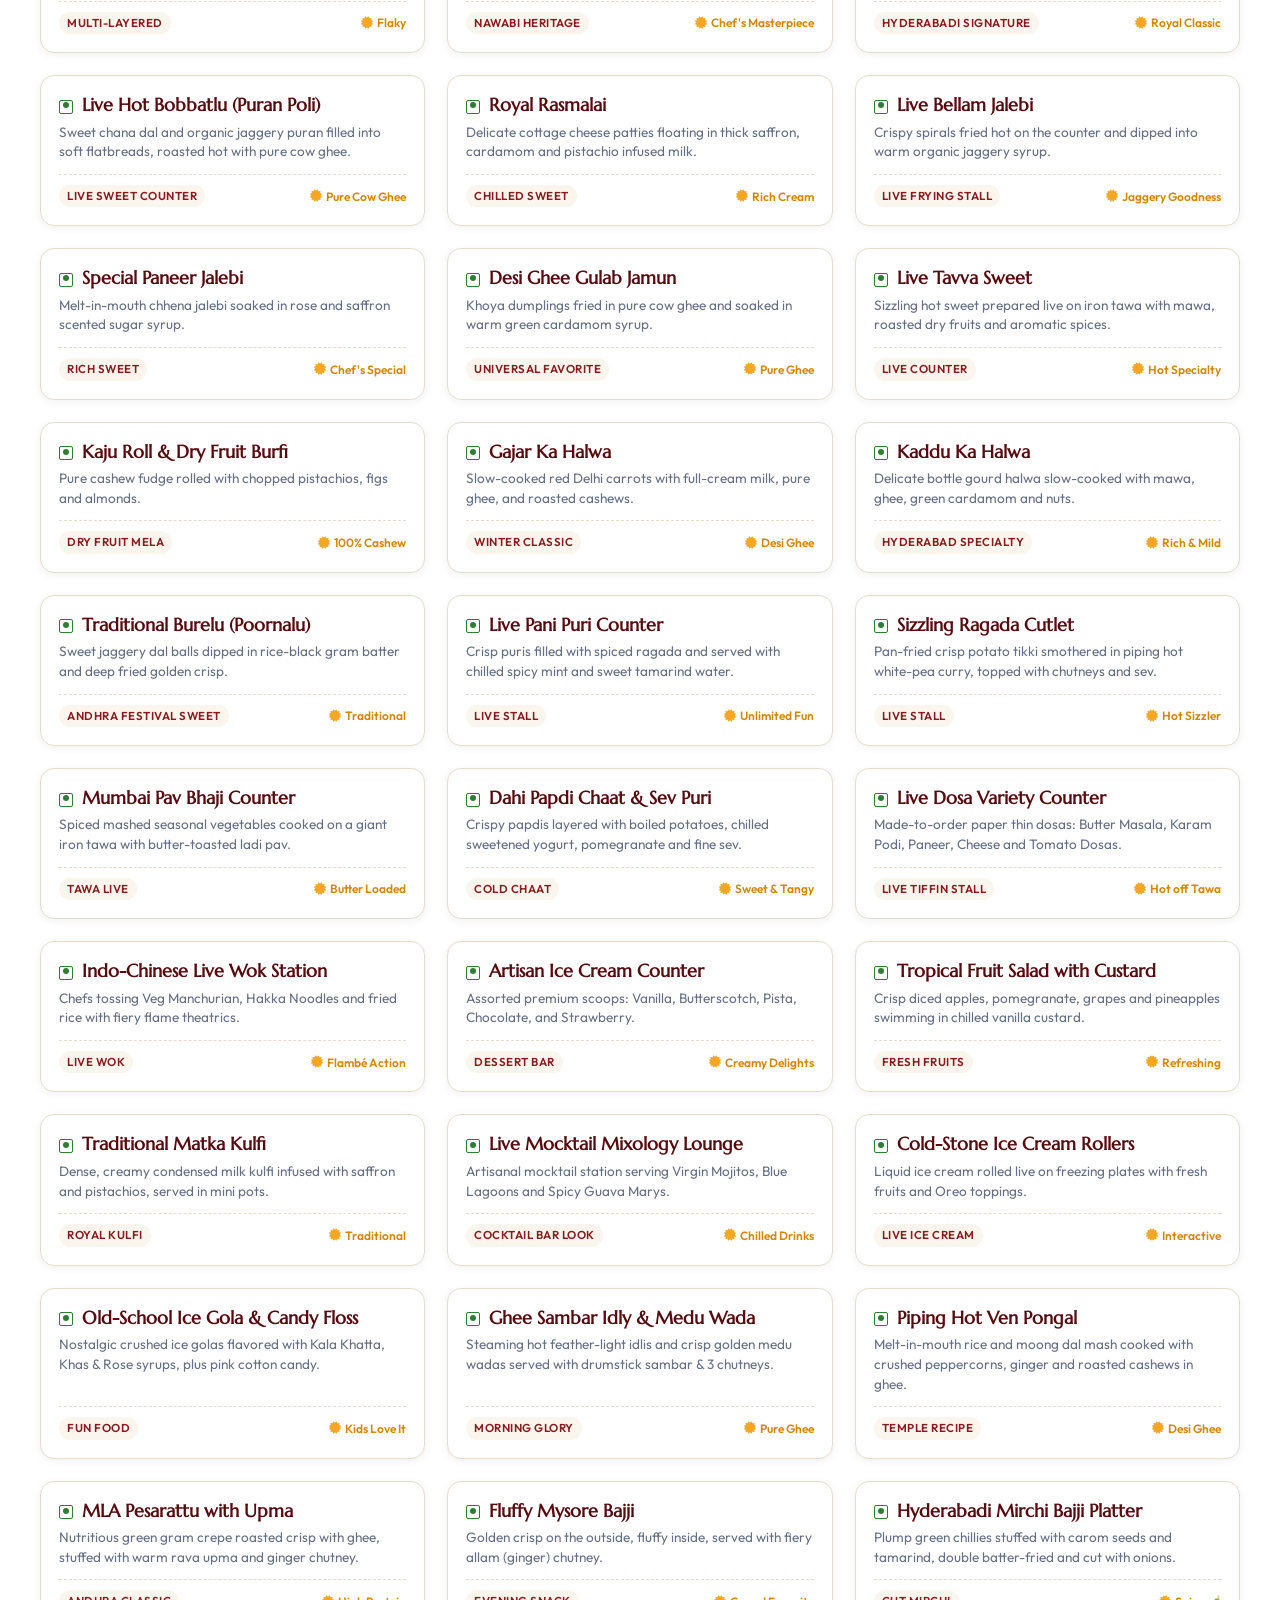
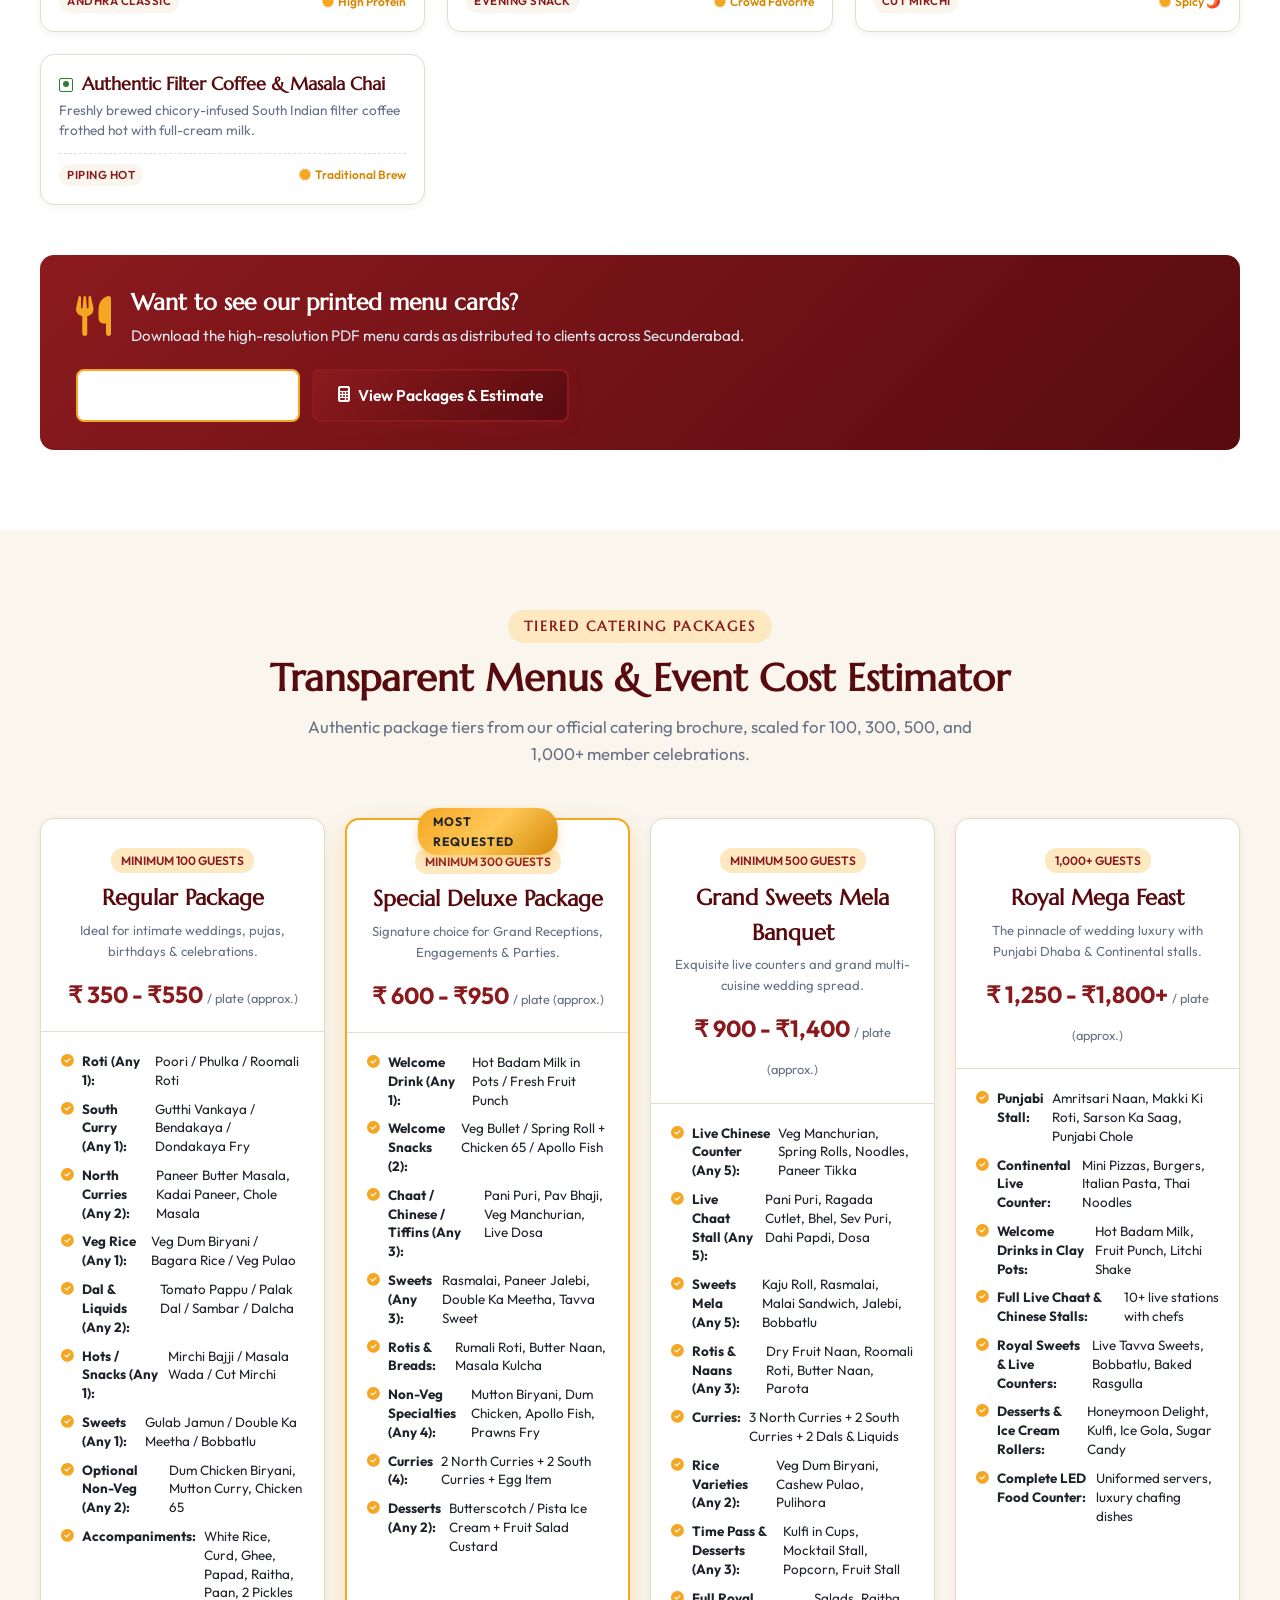
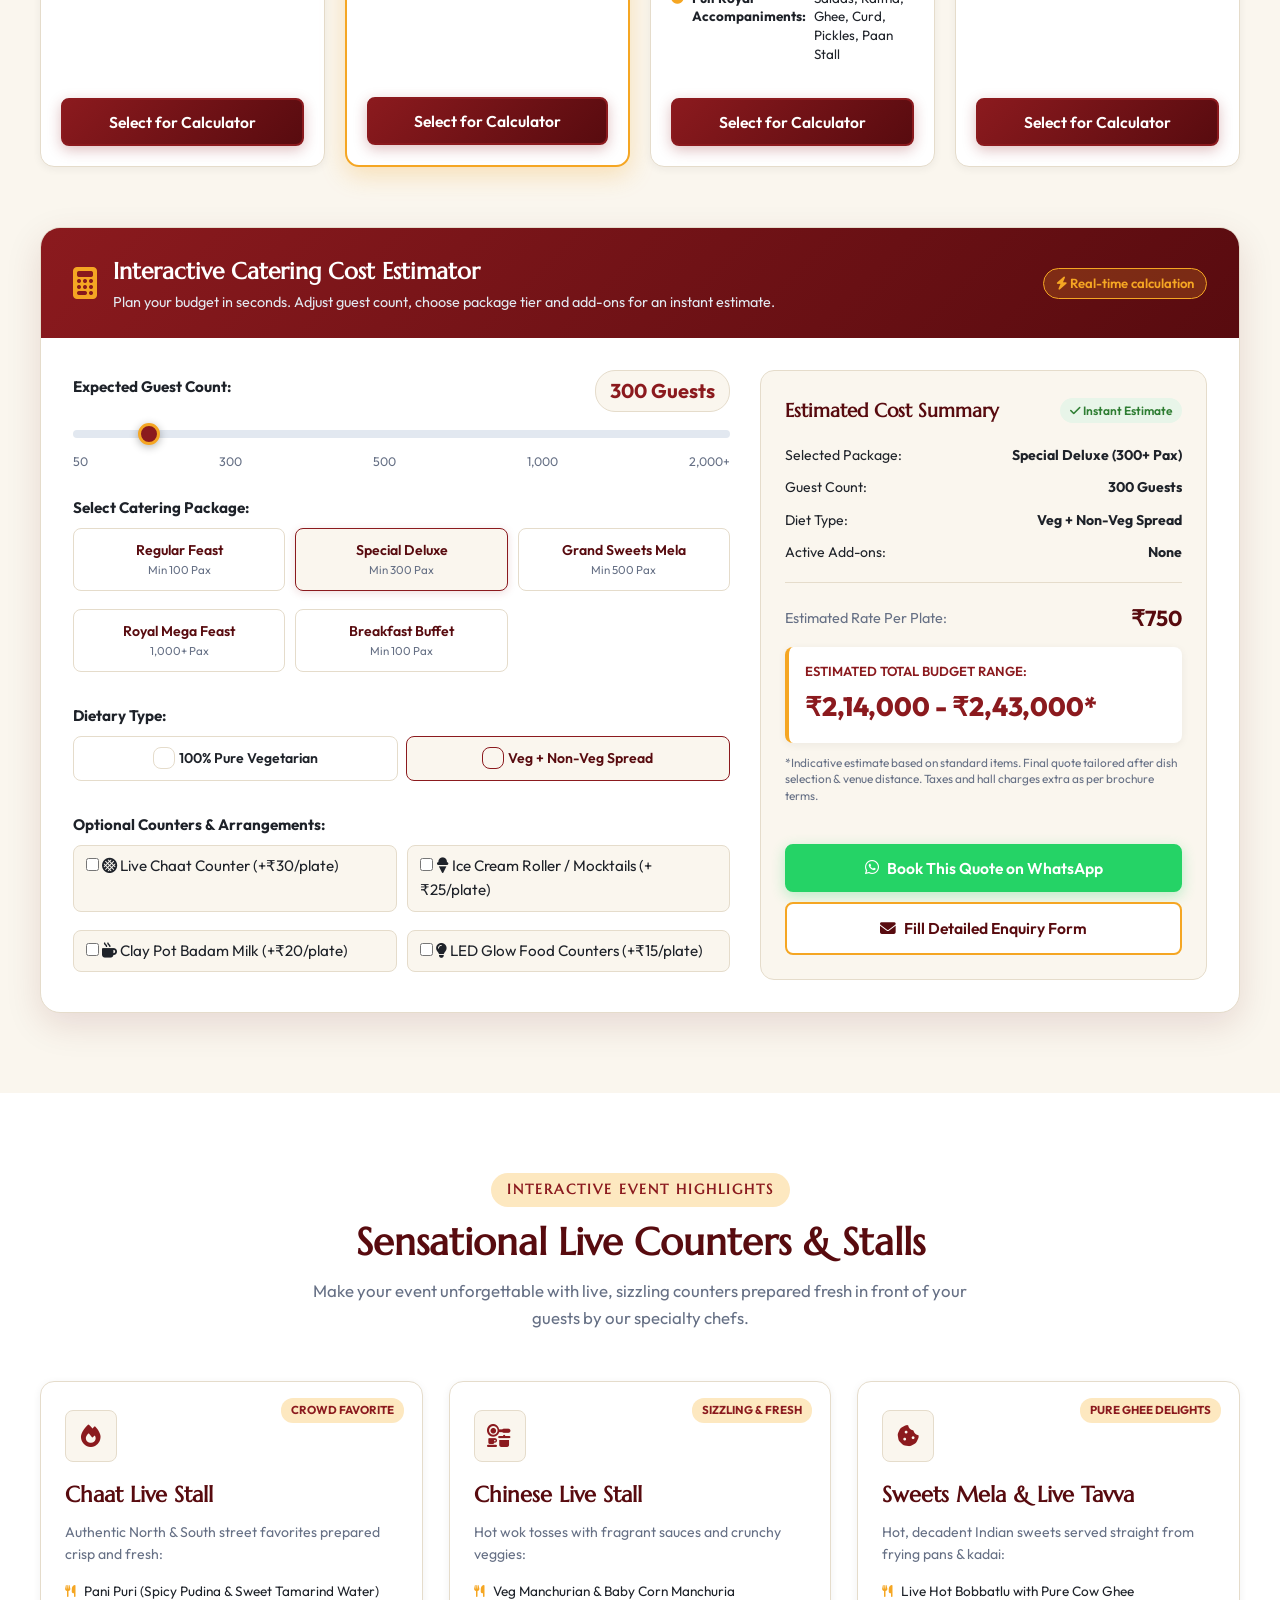
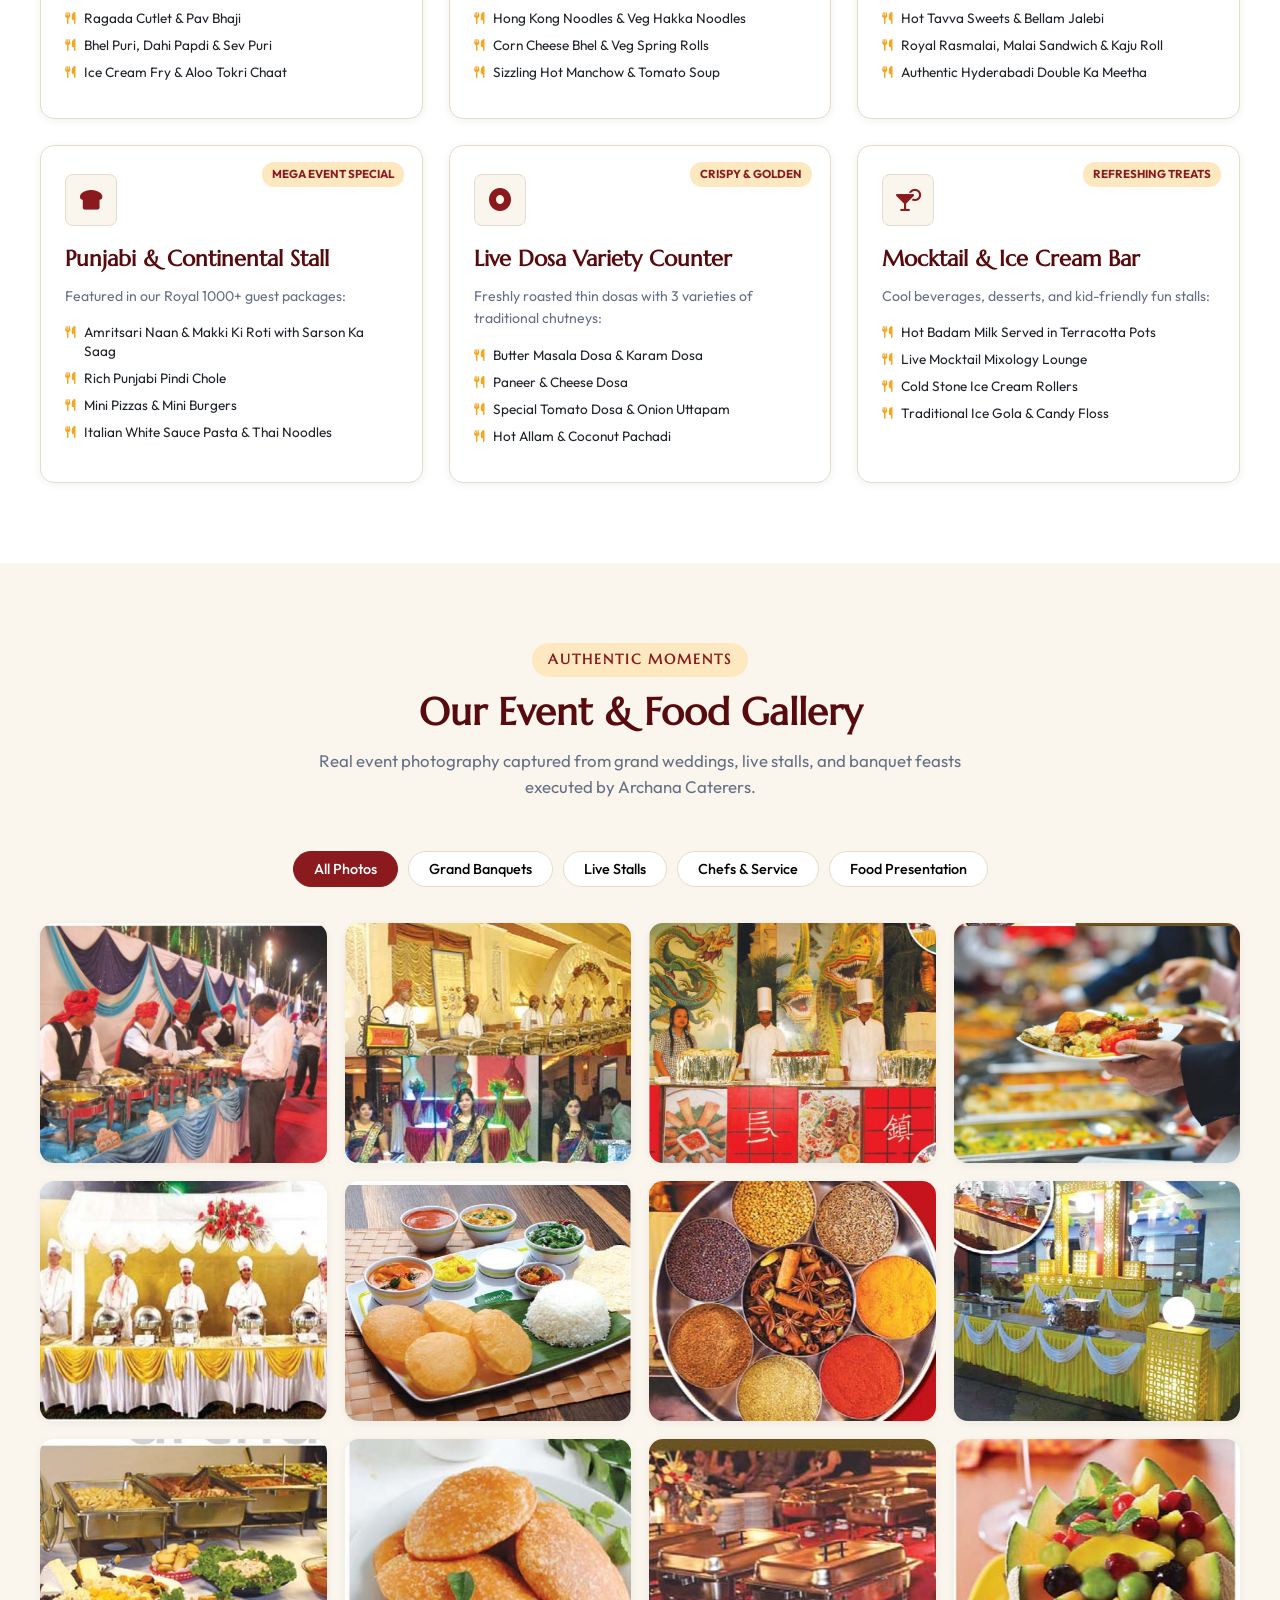
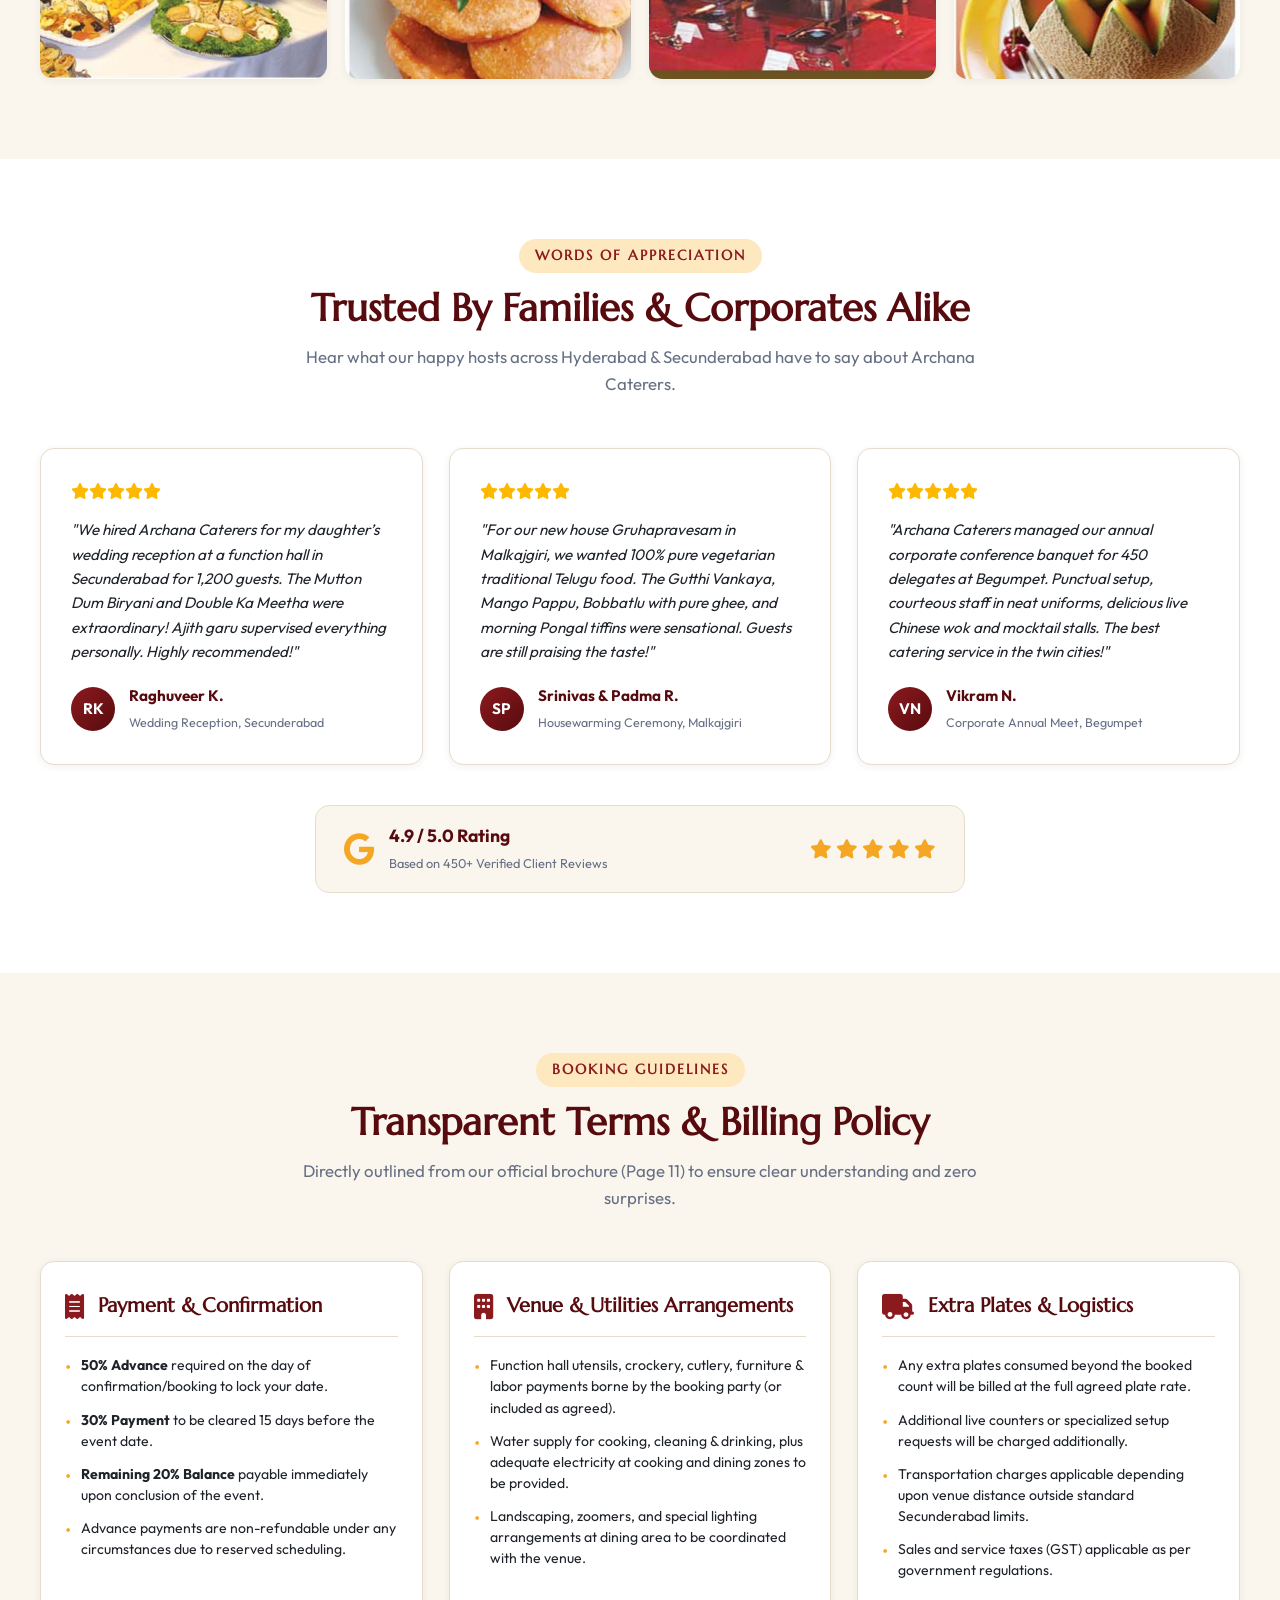
==== commit 17d08028: "Add Edustacks developer credit to footer and center-align hero metrics on mobile" ====
--- a/index.html
+++ b/index.html
@@ -1442,7 +1442,8 @@
     <div class="footer-bottom">
       <div class="container footer-bottom-flex">
         <p>&copy; 2026 Archana Caterers. All Rights Reserved. Secunderabad, Telangana.</p>
-        <p>Delicious Food... Unforgettable Moments...</p>
+        <p class="footer-credits">Designed &amp; Developed with <span class="heart-icon">❤️</span> by <a href="#" class="edustacks-link">Edustacks</a></p>
+        <p class="footer-tagline">Delicious Food... Unforgettable Moments...</p>
       </div>
     </div>
   </footer>
--- a/css/style.css
+++ b/css/style.css
@@ -56,6 +56,9 @@
 html {
   scroll-behavior: smooth;
   font-size: 16px;
+  overflow-x: hidden;
+  max-width: 100vw;
+  width: 100%;
 }
 
 body {
@@ -64,7 +67,16 @@
   background-color: #FFFFFF;
   line-height: 1.6;
   overflow-x: hidden;
+  max-width: 100vw;
+  width: 100%;
+  position: relative;
   -webkit-font-smoothing: antialiased;
+}
+
+main {
+  overflow-x: hidden;
+  max-width: 100%;
+  width: 100%;
 }
 
 img {
@@ -86,6 +98,13 @@
 button, input, select, textarea {
   font-family: inherit;
   font-size: inherit;
+  max-width: 100%;
+  min-width: 0;
+  box-sizing: border-box;
+}
+
+p, span, h1, h2, h3, h4, h5, h6, a, li {
+  overflow-wrap: break-word;
 }
 
 /* Container */
@@ -955,30 +974,31 @@
 /* Category Tabs */
 .menu-category-tabs {
   display: flex;
-  overflow-x: auto;
-  gap: 8px;
-  padding-bottom: 12px;
+  flex-wrap: wrap;
+  justify-content: center;
+  align-items: center;
+  gap: 10px 12px;
+  padding: 6px 0 10px 0;
   margin-bottom: 34px;
-  scrollbar-width: thin;
-}
-.menu-category-tabs::-webkit-scrollbar {
-  height: 5px;
-}
-.menu-category-tabs::-webkit-scrollbar-thumb {
-  background-color: var(--border-color);
-  border-radius: 10px;
+  width: 100%;
 }
 .cat-tab {
-  padding: 9px 18px;
+  display: inline-flex;
+  align-items: center;
+  justify-content: center;
+  padding: 9px 20px;
   background: #FFF;
   border: 1px solid var(--border-color);
-  border-radius: 20px;
+  border-radius: 30px;
   font-size: 0.88rem;
   font-weight: 500;
   color: var(--text-dark);
   cursor: pointer;
-  white-space: nowrap;
+  white-space: nowrap !important;
+  flex-shrink: 0 !important;
+  min-width: max-content !important;
   transition: var(--transition);
+  user-select: none;
 }
 .cat-tab:hover {
   border-color: var(--secondary);
@@ -1922,20 +1942,31 @@
   display: flex;
   align-items: flex-start;
   gap: 14px;
+  min-width: 0;
+  max-width: 100%;
 }
 .ch-item i {
   font-size: 1.2rem;
   color: var(--secondary);
   margin-top: 3px;
+  flex-shrink: 0;
 }
 .ch-item strong {
   display: block;
   font-size: 0.85rem;
   color: #CBD5E1;
 }
+.ch-item > div {
+  min-width: 0;
+  max-width: 100%;
+  overflow-wrap: break-word;
+  word-break: break-word;
+}
 .ch-item a, .ch-item span {
   font-size: 0.95rem;
   color: #FFF;
+  overflow-wrap: break-word;
+  word-break: break-word;
 }
 .ch-item a:hover {
   color: var(--secondary);
@@ -1986,6 +2017,8 @@
   display: flex;
   flex-direction: column;
   gap: 6px;
+  min-width: 0;
+  max-width: 100%;
 }
 .form-group label {
   font-size: 0.85rem;
@@ -2219,15 +2252,38 @@
   background-color: #0A0C0E;
   padding: 16px 0;
   border-top: 1px solid rgba(255, 255, 255, 0.08);
-  font-size: 0.8rem;
-  color: #64748B;
+  font-size: 0.82rem;
+  color: #8A99AD;
 }
 .footer-bottom-flex {
   display: flex;
   justify-content: space-between;
   align-items: center;
   flex-wrap: wrap;
-  gap: 10px;
+  gap: 12px;
+}
+.footer-credits {
+  color: #94A3B8;
+  font-size: 0.82rem;
+  display: inline-flex;
+  align-items: center;
+  gap: 4px;
+}
+.footer-credits .heart-icon {
+  color: #E53E3E;
+  display: inline-block;
+  font-size: 0.85rem;
+  margin: 0 1px;
+}
+.edustacks-link {
+  color: var(--secondary) !important;
+  font-weight: 600;
+  text-decoration: none;
+  transition: var(--transition);
+}
+.edustacks-link:hover {
+  color: #FFD27A !important;
+  text-decoration: underline;
 }
 
 /* ==========================================================================
@@ -2280,8 +2336,8 @@
 
 .floating-back-top {
   position: fixed;
-  bottom: 94px;
-  right: 28px;
+  bottom: 104px;
+  right: 34px;
   width: 44px;
   height: 44px;
   border-radius: 50%;
@@ -2315,34 +2371,47 @@
   bottom: 0;
   left: 0;
   right: 0;
-  background: #FFF;
+  width: 100%;
+  max-width: 100vw;
+  box-sizing: border-box;
+  background: #FFFFFF;
   box-shadow: 0 -4px 16px rgba(0, 0, 0, 0.12);
-  z-index: 998;
-  grid-template-columns: 1fr 1.3fr 1fr;
+  z-index: 9999;
   border-top: 1px solid var(--border-color);
+  padding: 0;
+  margin: 0;
 }
 .mobile-bar-btn {
+  flex: 1 1 0;
+  min-width: 0;
+  width: 0;
   display: flex;
   flex-direction: column;
   align-items: center;
   justify-content: center;
   gap: 2px;
-  padding: 8px 4px;
-  font-size: 0.72rem;
+  padding: 9px 4px;
+  font-size: 0.74rem;
   font-weight: 600;
+  text-align: center;
+  white-space: nowrap;
+  box-sizing: border-box;
 }
 .mobile-bar-btn i {
-  font-size: 1.1rem;
+  font-size: 1.15rem;
 }
 .call-btn {
   color: var(--primary);
+  background: #FFFFFF;
 }
 .whatsapp-btn {
+  flex: 1.25 1 0;
   background: var(--whatsapp-green);
-  color: #FFF !important;
+  color: #FFFFFF !important;
 }
 .calc-btn {
   color: var(--secondary-dark);
+  background: #FFFFFF;
 }
 
 /* Modal Backdrop & Box */
@@ -2398,20 +2467,21 @@
 
 @media (max-width: 900px) {
   .hero-container {
-    grid-template-columns: 1fr;
+    grid-template-columns: minmax(0, 1fr);
     text-align: center;
   }
   .hero-subtitle { margin: 0 auto 30px; }
   .hero-cta-group { justify-content: center; }
-  .hero-metrics { grid-template-columns: repeat(2, 1fr); }
-  .about-grid { grid-template-columns: 1fr; }
+  .hero-metrics { grid-template-columns: repeat(2, minmax(0, 1fr)); }
+  .about-grid { grid-template-columns: minmax(0, 1fr); }
   .about-image-collage { max-width: 500px; margin: 0 auto 30px; }
-  .services-grid { grid-template-columns: repeat(2, 1fr); }
-  .stalls-grid { grid-template-columns: repeat(2, 1fr); }
-  .terms-grid { grid-template-columns: 1fr; }
-  .enquiry-card-wrapper { grid-template-columns: 1fr; }
-  .contact-cards-grid { grid-template-columns: 1fr; }
-  .menu-items-grid { grid-template-columns: repeat(2, 1fr); }
+  .services-grid { grid-template-columns: repeat(2, minmax(0, 1fr)); }
+  .stalls-grid { grid-template-columns: repeat(2, minmax(0, 1fr)); }
+  .terms-grid { grid-template-columns: minmax(0, 1fr); }
+  .enquiry-card-wrapper { grid-template-columns: minmax(0, 1fr); gap: 24px; }
+  .contact-cards-grid { grid-template-columns: minmax(0, 1fr); }
+  .menu-items-grid { grid-template-columns: repeat(2, minmax(0, 1fr)); }
+  .calculator-grid { grid-template-columns: minmax(0, 1fr); }
 }
 
 @media (max-width: 1040px) {
@@ -2535,25 +2605,224 @@
   .section-title { font-size: 1.95rem; }
   .hero-title { font-size: 2.1rem; }
   .hero-main-img { height: 320px; }
-  .services-grid { grid-template-columns: 1fr; }
-  .stalls-grid { grid-template-columns: 1fr; }
-  .packages-grid { grid-template-columns: 1fr; }
-  .testimonials-grid { grid-template-columns: 1fr; }
-  .gallery-grid { grid-template-columns: repeat(2, 1fr); }
-  .menu-items-grid { grid-template-columns: 1fr; }
-  .form-row { grid-template-columns: 1fr; }
-  .form-submit-group { grid-template-columns: 1fr; }
-  .radio-cards-grid { grid-template-columns: 1fr; }
-  .addons-grid { grid-template-columns: 1fr; }
-  .footer-container { grid-template-columns: 1fr; }
-  .mobile-sticky-bar { display: grid; }
-  body { padding-bottom: 56px; }
-  .floating-whatsapp { bottom: 74px; right: 18px; width: 52px; height: 52px; font-size: 1.7rem; }
+  .services-grid { grid-template-columns: minmax(0, 1fr); }
+  .stalls-grid { grid-template-columns: minmax(0, 1fr); }
+  .packages-grid { grid-template-columns: minmax(0, 1fr); }
+  .calculator-wrapper {
+    min-width: 0;
+    max-width: 100%;
+    width: 100%;
+  }
+  .calculator-grid {
+    grid-template-columns: minmax(0, 1fr);
+    padding: 18px 12px;
+    gap: 18px;
+  }
+  .calculator-header {
+    padding: 16px 14px;
+  }
+  .calculator-grid > *,
+  .calc-inputs,
+  .calc-results-card {
+    min-width: 0;
+    max-width: 100%;
+    width: 100%;
+  }
+  .enquiry-card-wrapper {
+    grid-template-columns: minmax(0, 1fr);
+    gap: 24px;
+    width: 100%;
+    max-width: 100%;
+  }
+  .enquiry-card-wrapper > * {
+    min-width: 0;
+    max-width: 100%;
+    width: 100%;
+    box-sizing: border-box;
+  }
+  .enquiry-intro, .enquiry-form-container {
+    min-width: 0;
+    max-width: 100%;
+    width: 100%;
+    box-sizing: border-box;
+  }
+  .enquiry-intro h2 {
+    font-size: 2.1rem;
+    line-height: 1.25;
+    margin-bottom: 12px;
+  }
+  .enquiry-intro p {
+    font-size: 0.95rem;
+    line-height: 1.55;
+    margin-bottom: 20px;
+  }
+  .enquiry-form-container {
+    padding: 22px 14px;
+  }
+  .testimonials-grid { grid-template-columns: minmax(0, 1fr); }
+  .gallery-grid { grid-template-columns: repeat(2, minmax(0, 1fr)); }
+  .menu-items-grid { grid-template-columns: minmax(0, 1fr); }
+  /* Menu Section Mobile Optimization */
+  .menu-control-bar {
+    flex-direction: column;
+    align-items: stretch;
+    gap: 12px;
+    padding: 14px 12px;
+    margin-bottom: 20px;
+    width: 100%;
+    box-sizing: border-box;
+  }
+  .diet-toggle-group {
+    display: grid;
+    grid-template-columns: repeat(3, 1fr);
+    gap: 6px;
+    width: 100%;
+  }
+  .diet-btn {
+    width: 100%;
+    padding: 8px 4px !important;
+    font-size: 0.82rem !important;
+    white-space: nowrap !important;
+    justify-content: center !important;
+    text-align: center !important;
+    min-width: 0 !important;
+    box-sizing: border-box;
+  }
+  .diet-btn .veg-dot,
+  .diet-btn .non-veg-dot {
+    margin-right: 4px;
+    flex-shrink: 0;
+  }
+  .menu-search-box {
+    width: 100%;
+    min-width: 0;
+    max-width: 100%;
+  }
+  .menu-search-box input {
+    width: 100%;
+    font-size: 0.86rem;
+    padding: 10px 34px;
+    box-sizing: border-box;
+  }
+  .menu-category-tabs {
+    display: flex !important;
+    flex-wrap: nowrap !important;
+    justify-content: flex-start !important;
+    overflow-x: auto !important;
+    -webkit-overflow-scrolling: touch !important;
+    scrollbar-width: none !important;
+    -ms-overflow-style: none !important;
+    padding: 4px 2px 14px 2px !important;
+    margin-bottom: 22px !important;
+    gap: 8px !important;
+    max-width: 100% !important;
+    width: 100% !important;
+  }
+  .menu-category-tabs::-webkit-scrollbar {
+    display: none !important;
+    width: 0 !important;
+    height: 0 !important;
+  }
+  .cat-tab {
+    flex-shrink: 0 !important;
+    white-space: nowrap !important;
+    min-width: max-content !important;
+    padding: 8px 16px !important;
+    font-size: 0.84rem !important;
+    border-radius: 25px !important;
+  }
+  .form-row {
+    grid-template-columns: minmax(0, 1fr);
+    width: 100%;
+  }
+  .form-group {
+    min-width: 0;
+    max-width: 100%;
+    width: 100%;
+  }
+  .form-group select,
+  .form-group input,
+  .form-group textarea {
+    min-width: 0;
+    max-width: 100%;
+    width: 100%;
+    box-sizing: border-box;
+  }
+  .form-submit-group { grid-template-columns: minmax(0, 1fr); }
+  .form-submit-group .btn {
+    white-space: normal;
+    text-align: center;
+    padding: 12px 10px;
+    font-size: 0.94rem;
+  }
+  .radio-cards-grid { grid-template-columns: minmax(0, 1fr); gap: 8px; }
+  .addons-grid { grid-template-columns: minmax(0, 1fr); gap: 8px; }
+  .footer-container { grid-template-columns: minmax(0, 1fr); }
+  .footer-bottom {
+    padding: 16px 0 20px 0;
+    text-align: center;
+  }
+  .footer-bottom-flex {
+    flex-direction: column;
+    justify-content: center;
+    align-items: center;
+    text-align: center;
+    gap: 8px;
+  }
+  .footer-credits {
+    justify-content: center;
+  }
+  .mobile-sticky-bar { display: flex !important; }
+  body { padding-bottom: 60px; }
+  .floating-whatsapp {
+    bottom: 72px;
+    right: 16px;
+    width: 50px;
+    height: 50px;
+    font-size: 1.65rem;
+  }
+  /* Hero Metrics Mobile Centering */
+  .hero-metrics {
+    grid-template-columns: repeat(2, 1fr) !important;
+    gap: 14px 10px !important;
+    padding-top: 22px !important;
+    margin: 0 auto !important;
+    width: 100% !important;
+  }
+  .metric-card {
+    display: flex !important;
+    flex-direction: column !important;
+    align-items: center !important;
+    justify-content: center !important;
+    text-align: center !important;
+    gap: 6px !important;
+    background: rgba(255, 255, 255, 0.08) !important;
+    padding: 14px 8px !important;
+    border-radius: 14px !important;
+    border: 1px solid rgba(255, 255, 255, 0.12) !important;
+  }
+  .metric-icon {
+    font-size: 1.45rem !important;
+    margin-bottom: 2px !important;
+  }
+  .metric-number {
+    font-size: 1.25rem !important;
+  }
+  .metric-text {
+    font-size: 0.72rem !important;
+  }
+  .floating-back-top {
+    bottom: 134px;
+    right: 19px;
+    width: 44px;
+    height: 44px;
+    box-shadow: 0 4px 14px rgba(0, 0, 0, 0.2);
+  }
 }
 
 @media (max-width: 480px) {
+  .container { padding: 0 14px; }
   .gallery-grid { grid-template-columns: 1fr; }
-  .hero-metrics { grid-template-columns: 1fr; }
   .hero-cta-group { flex-direction: column; }
   .hero-cta-group .btn { width: 100%; }
 }
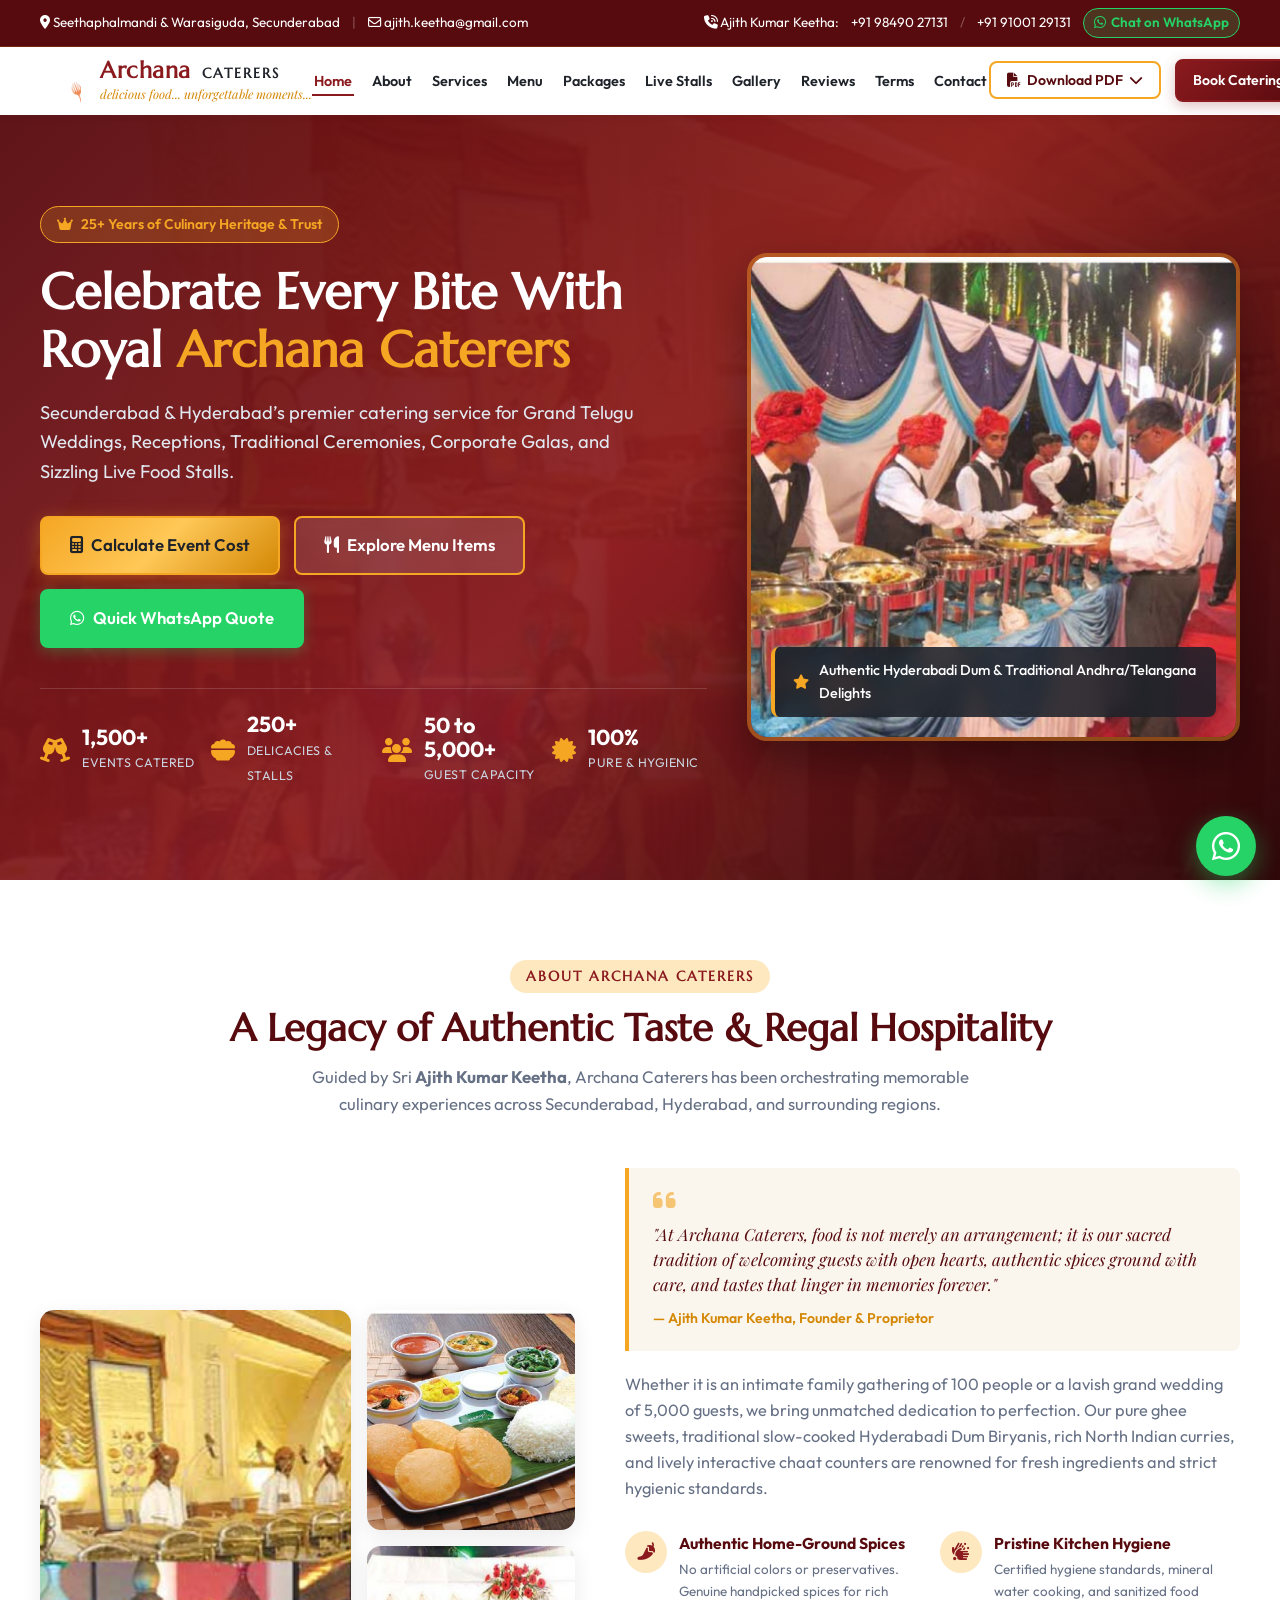
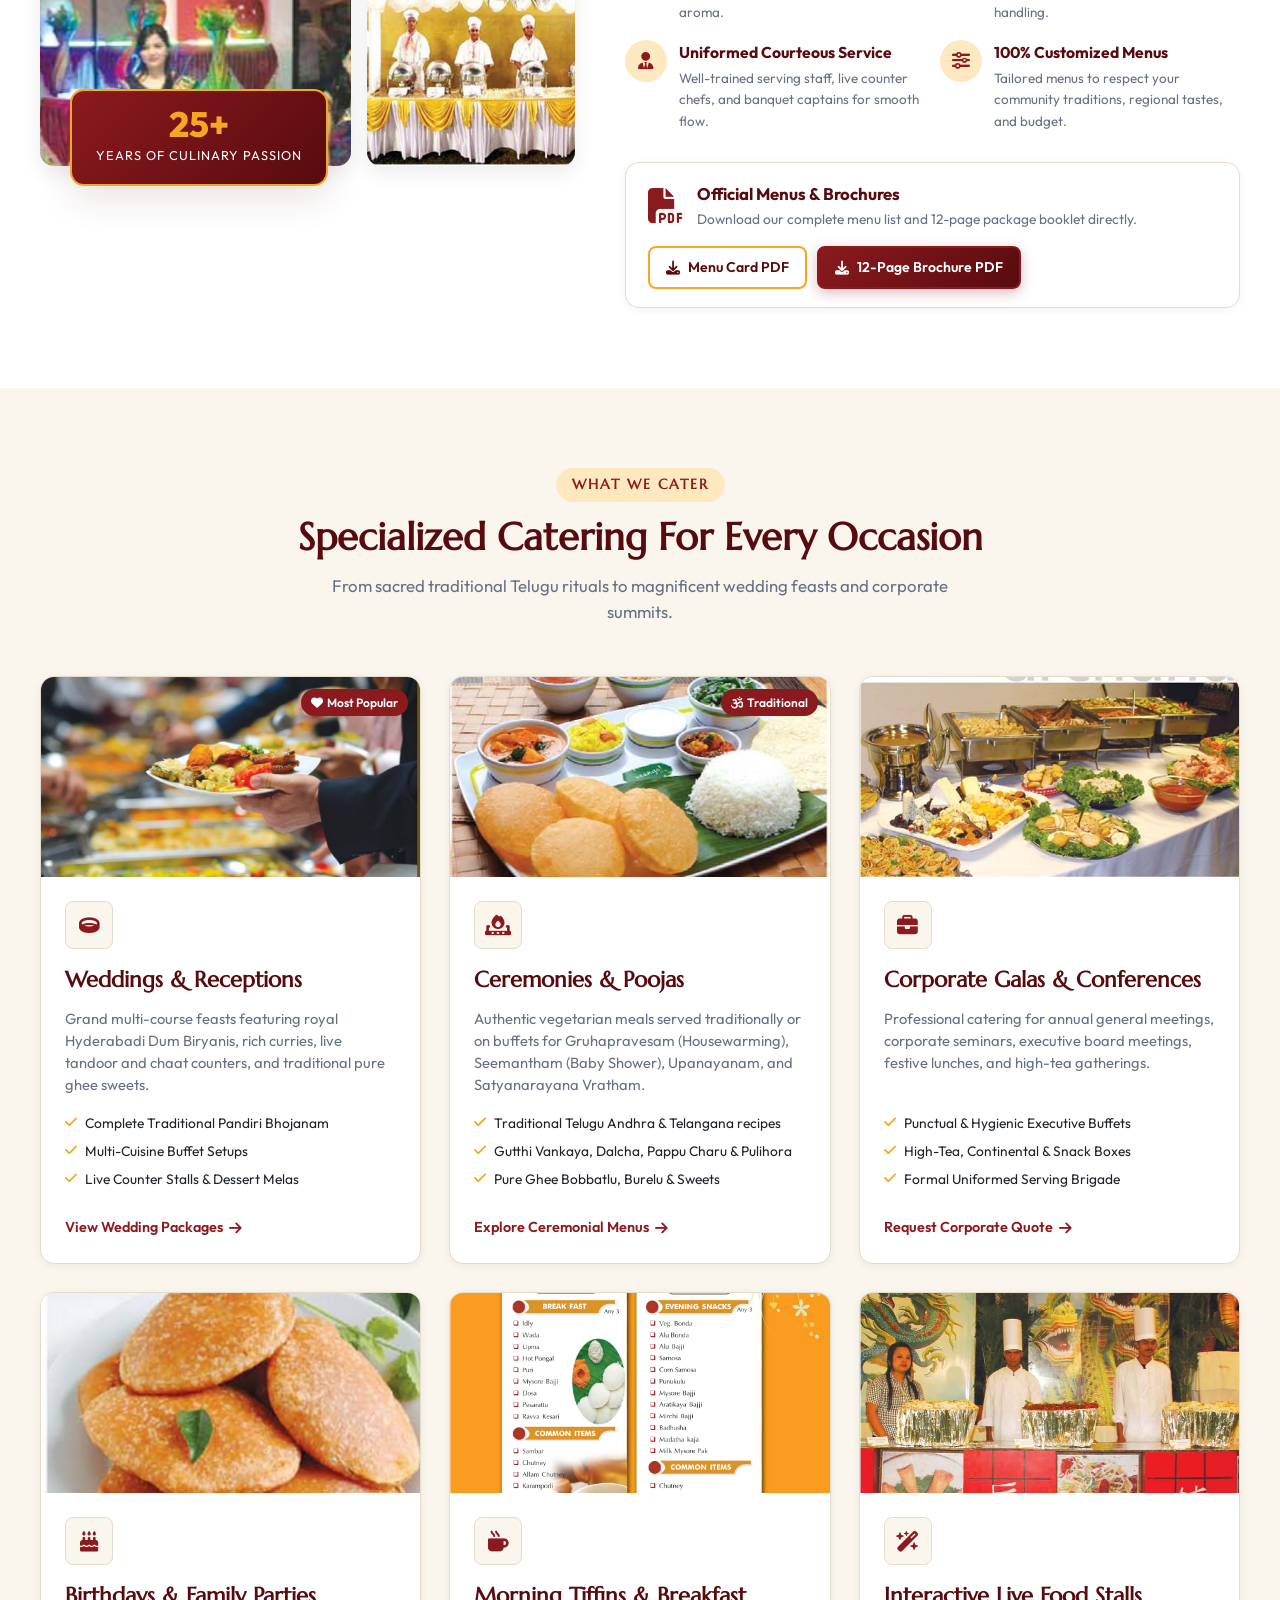
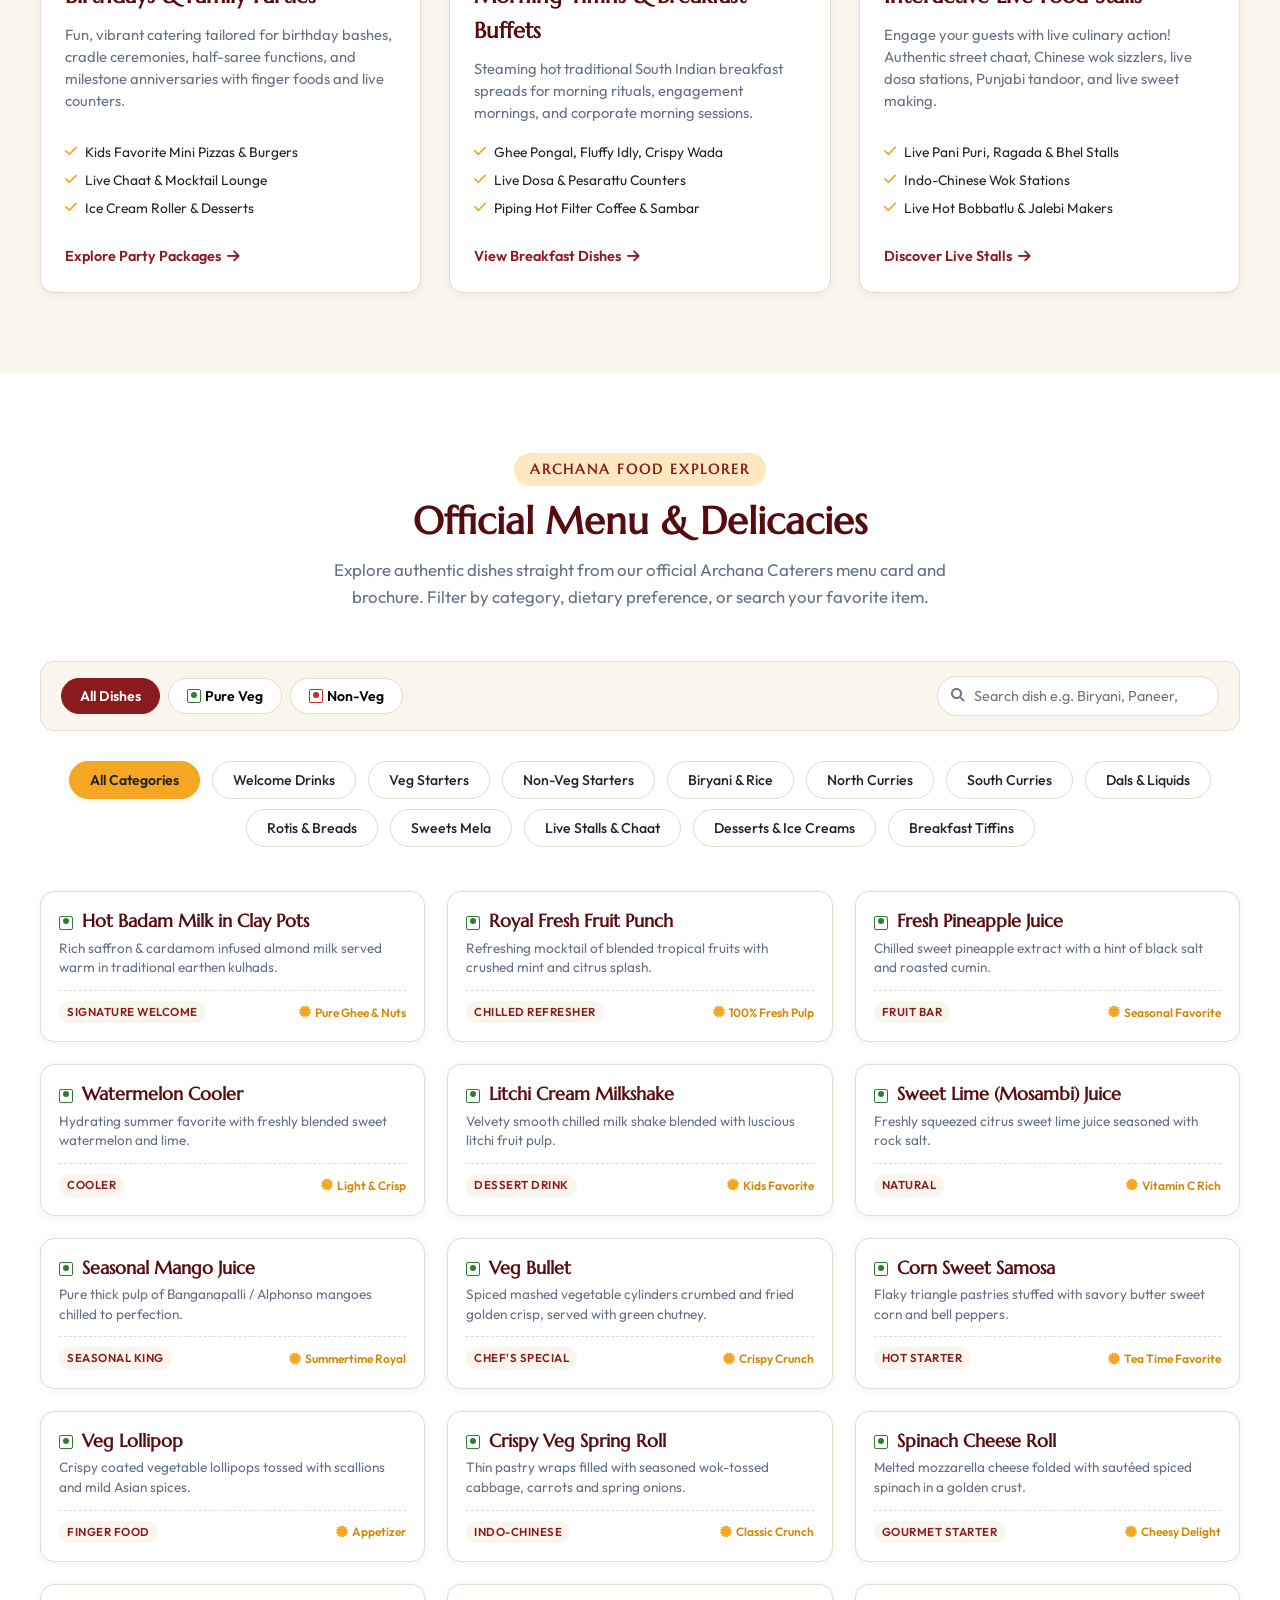
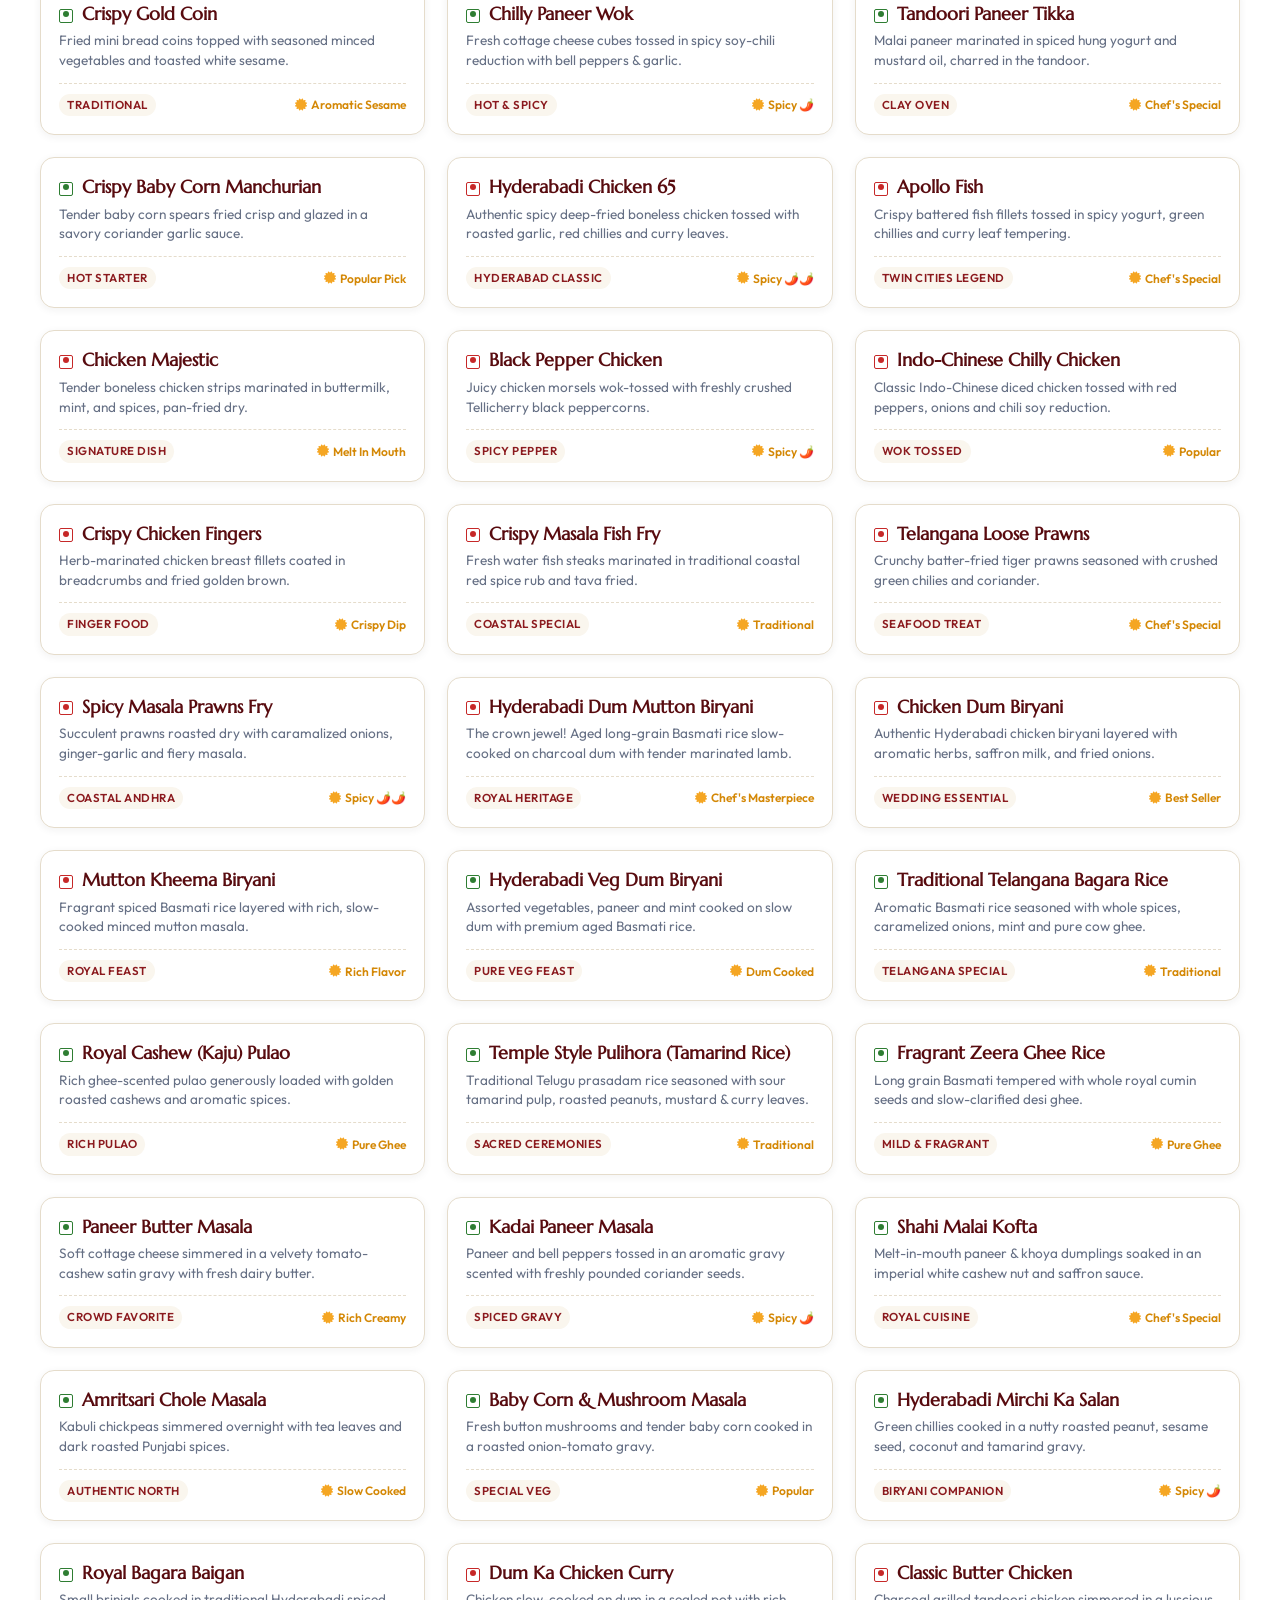
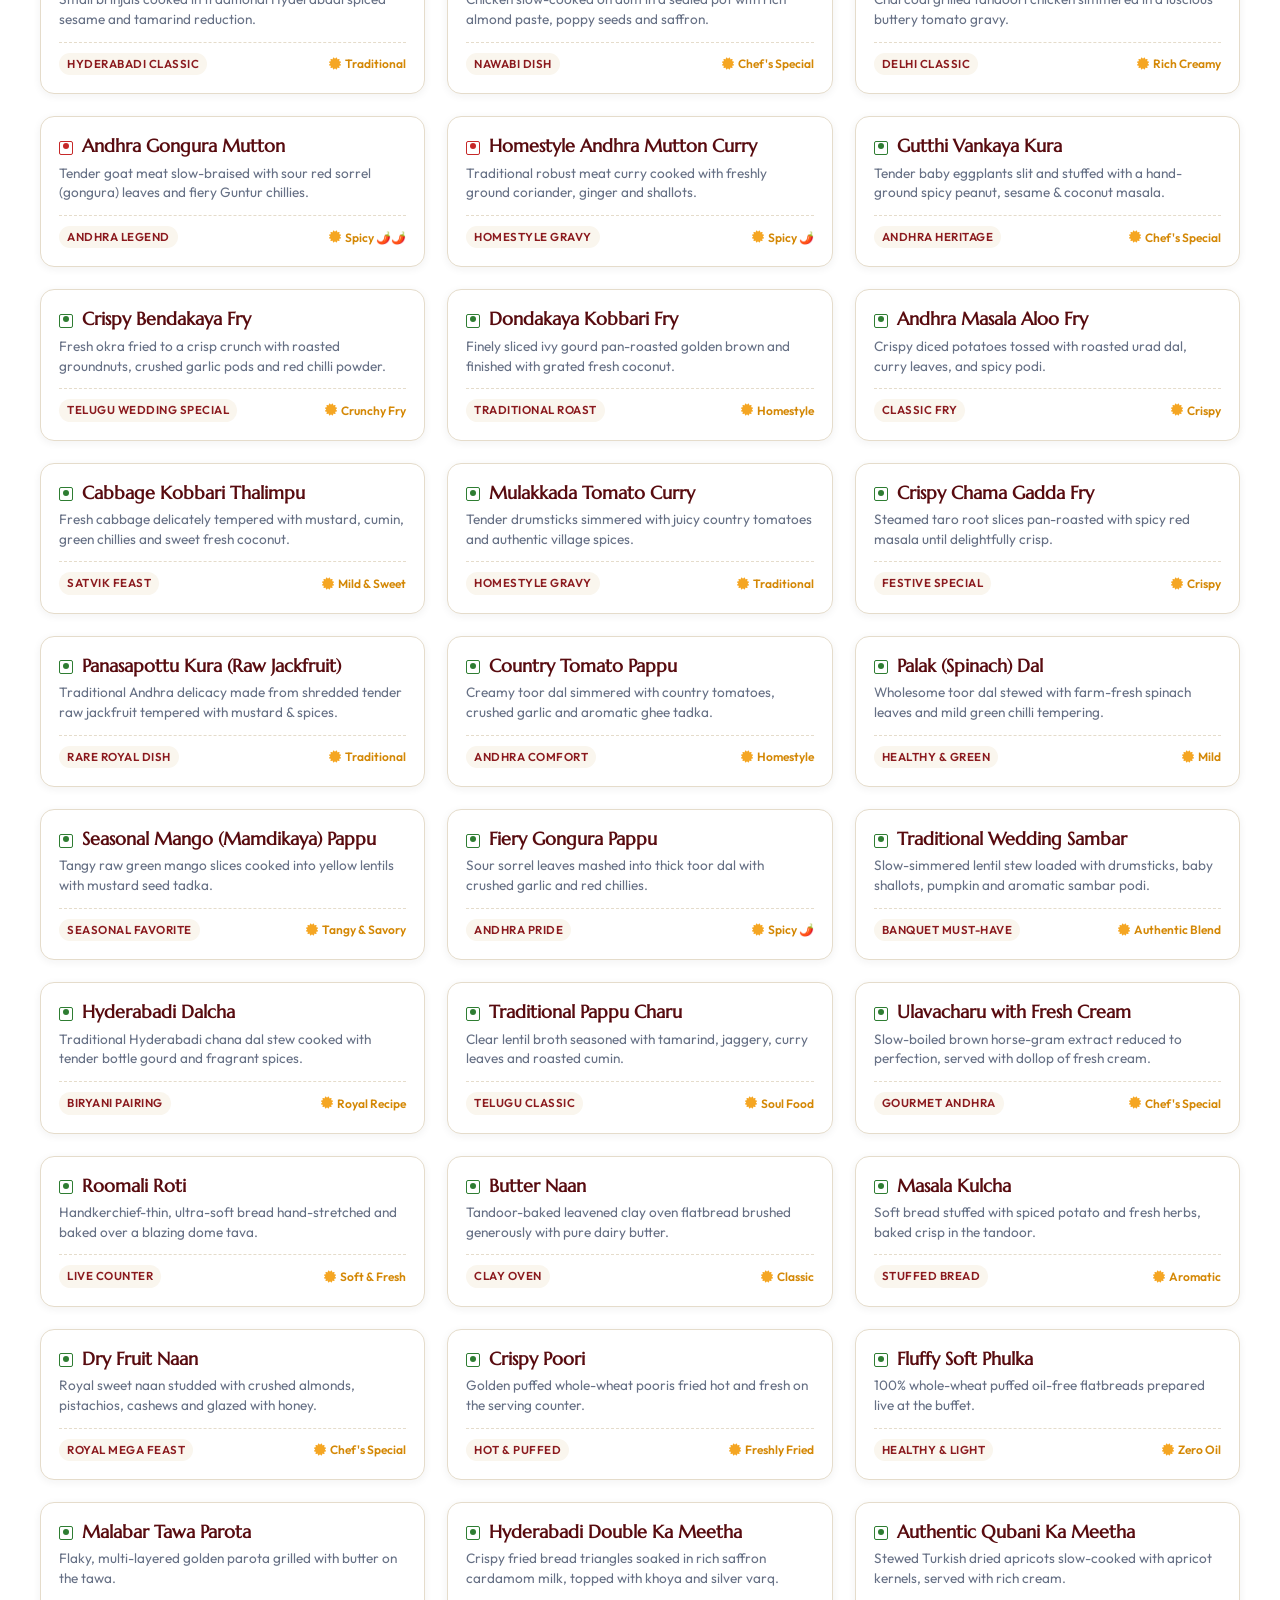
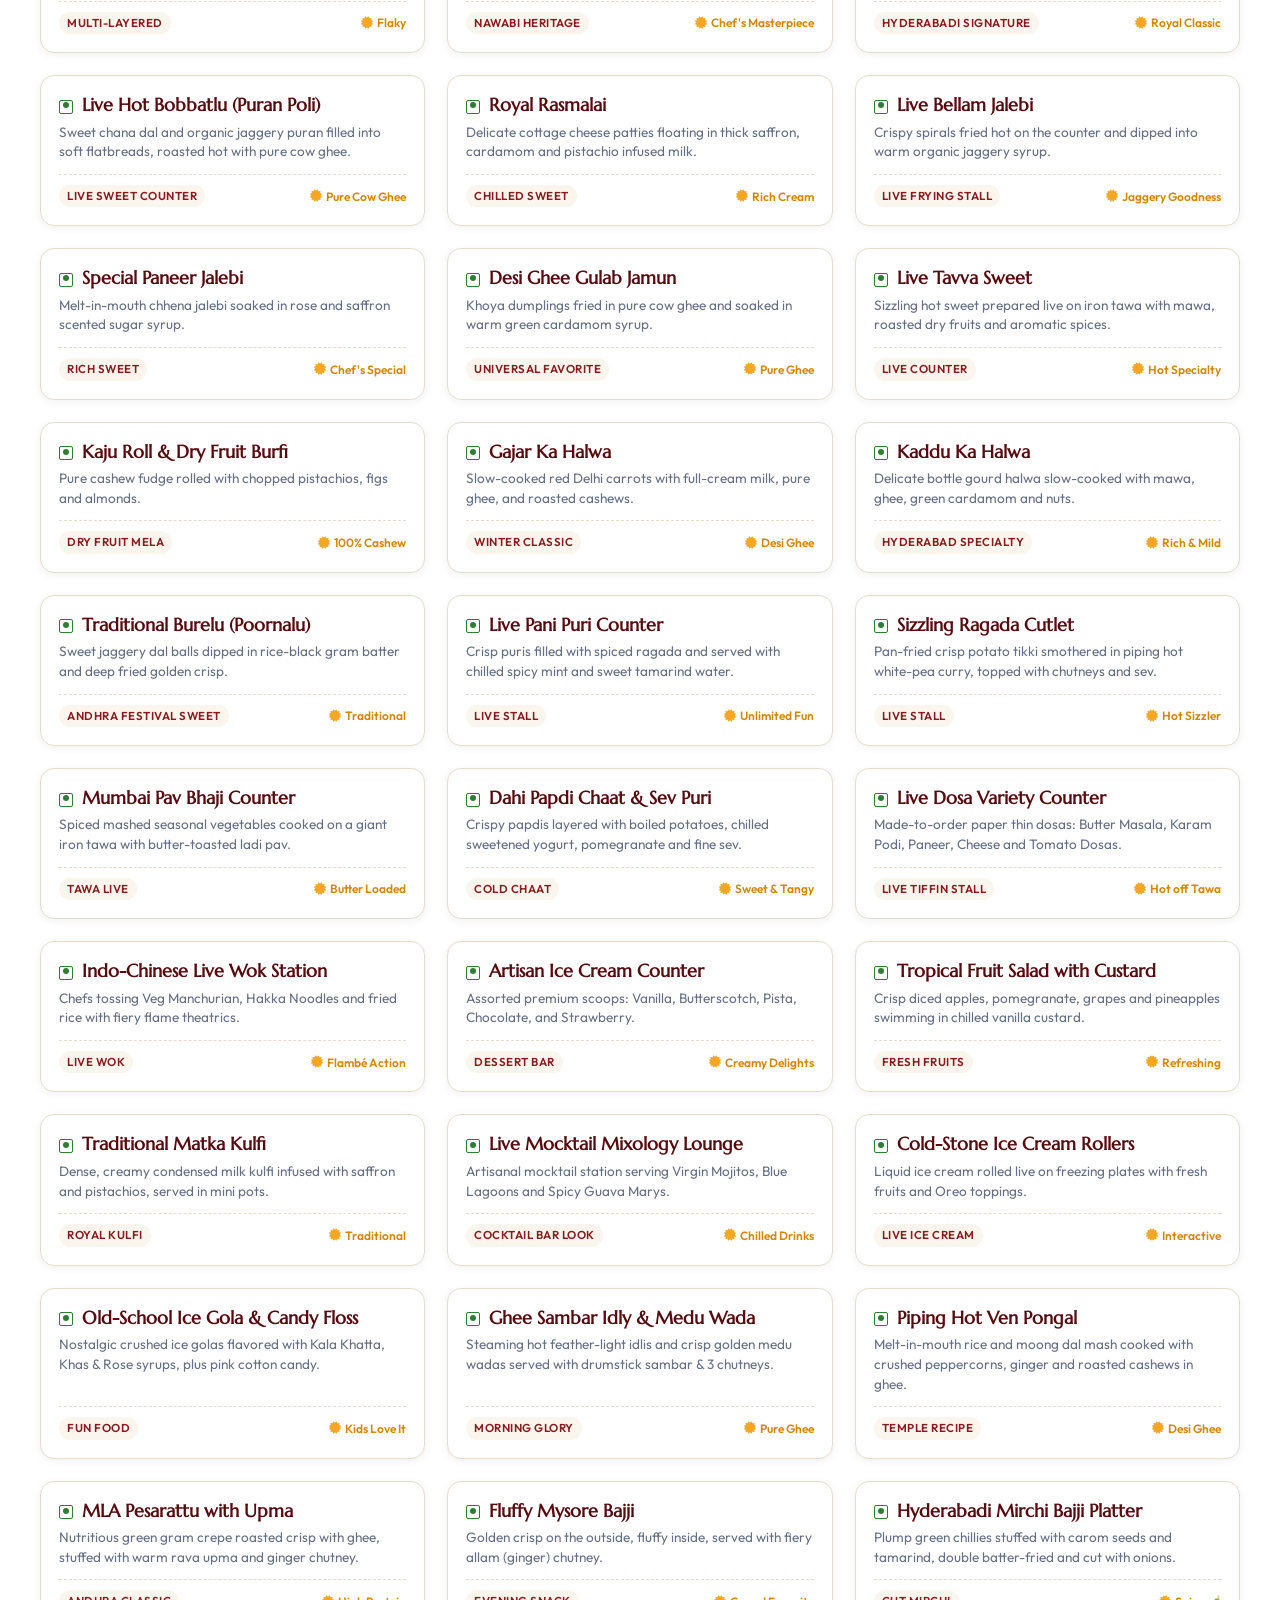
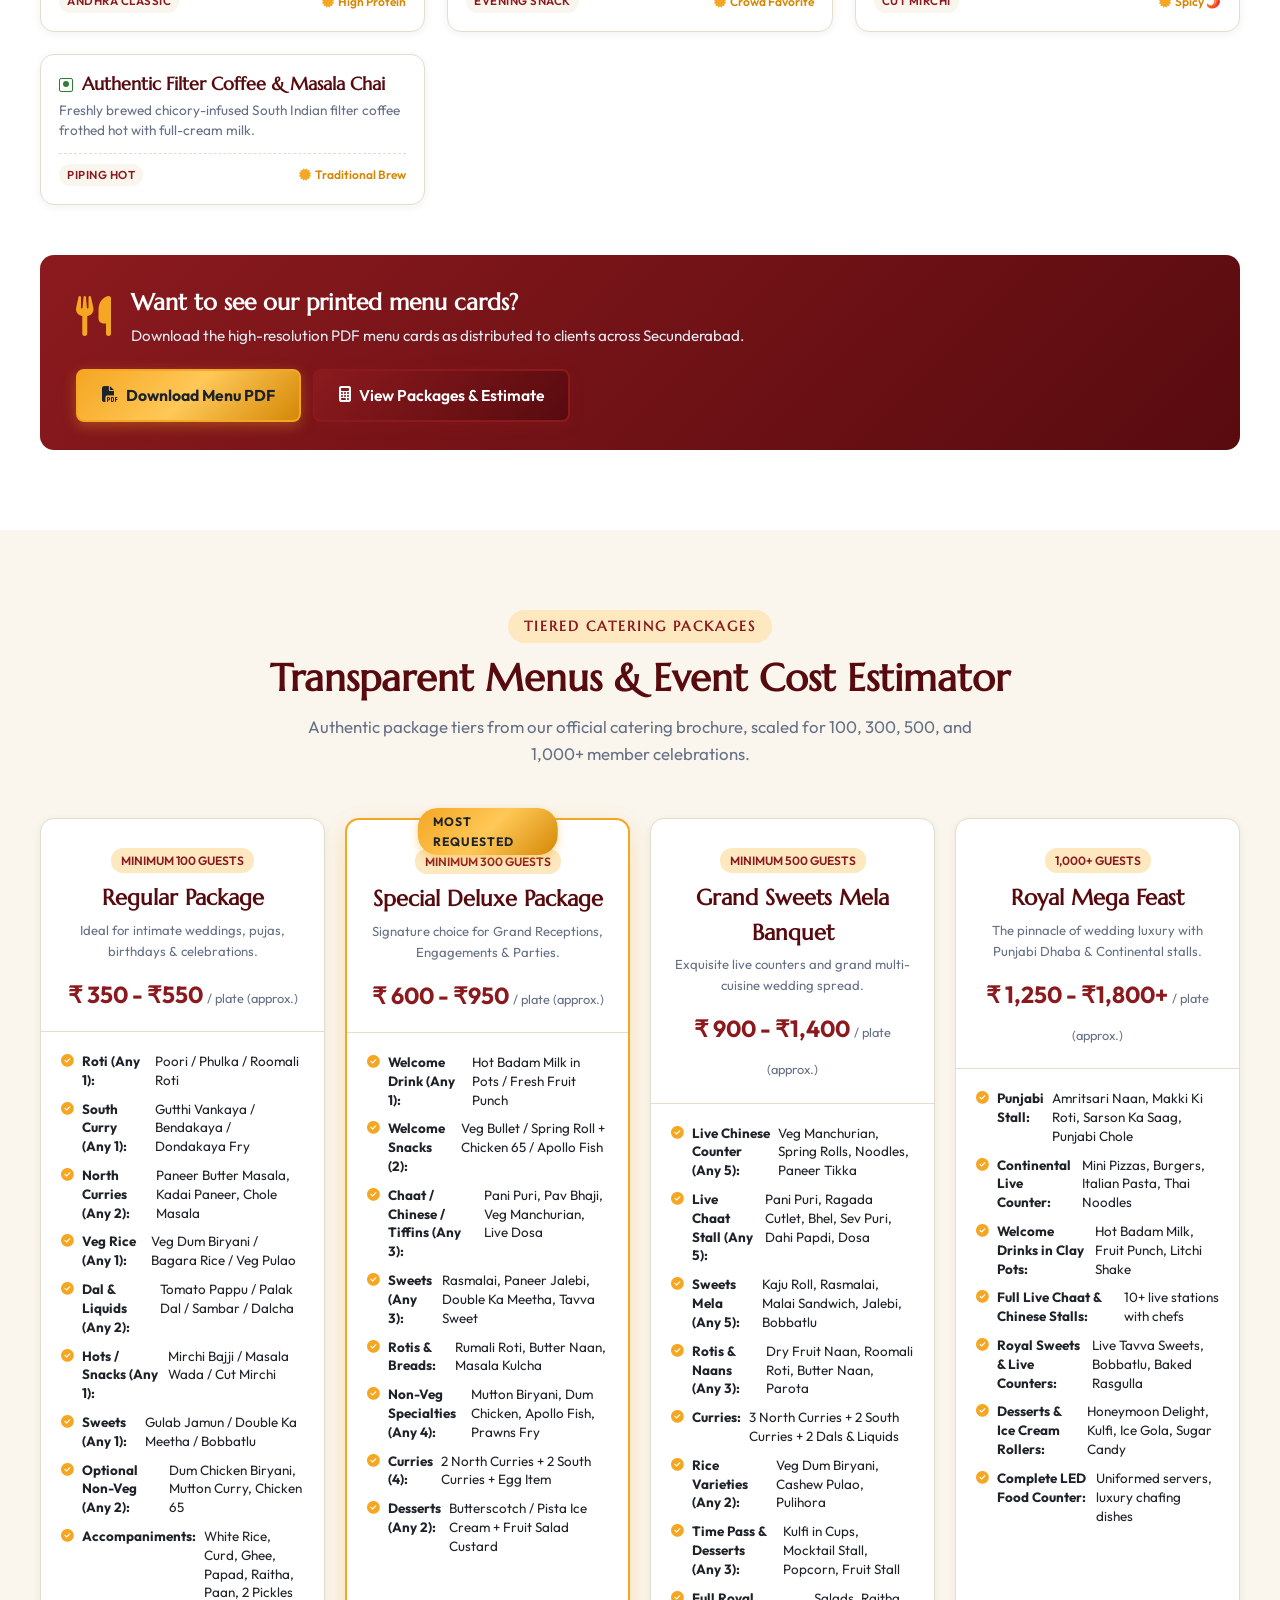
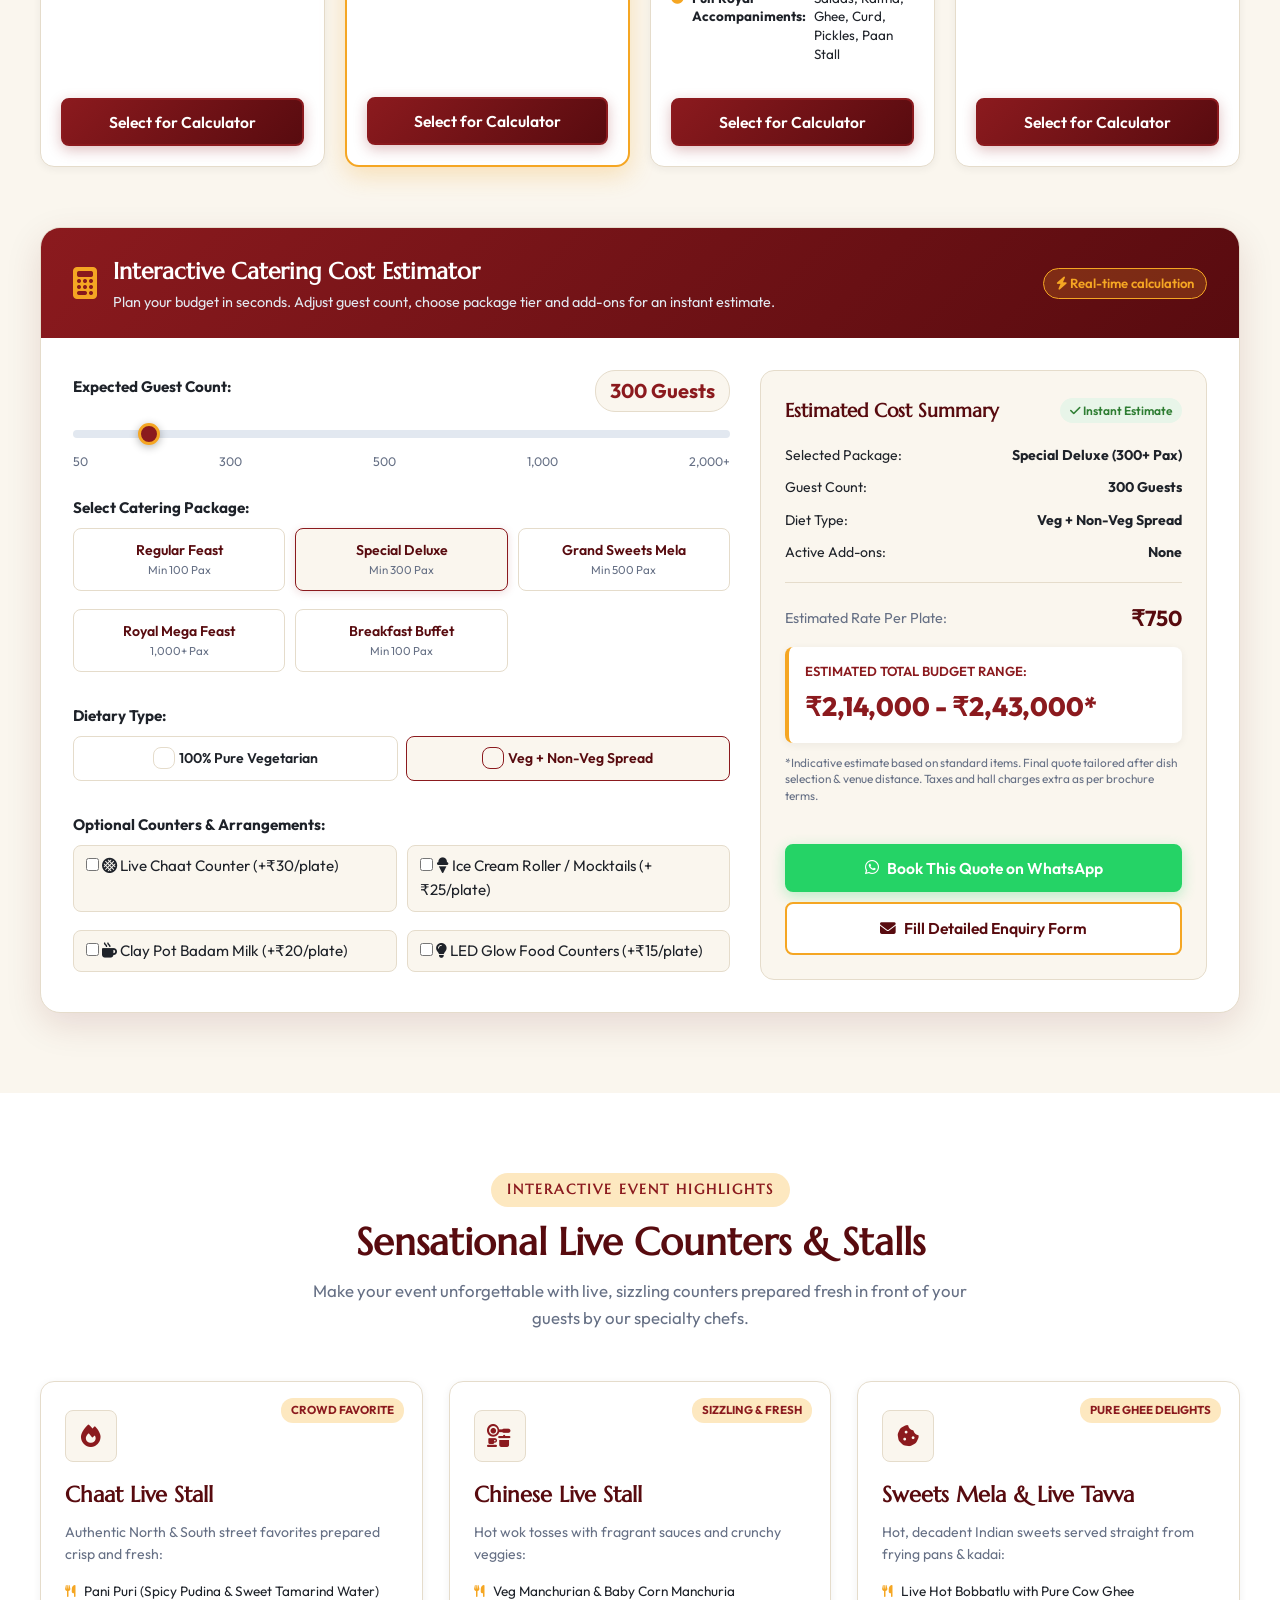
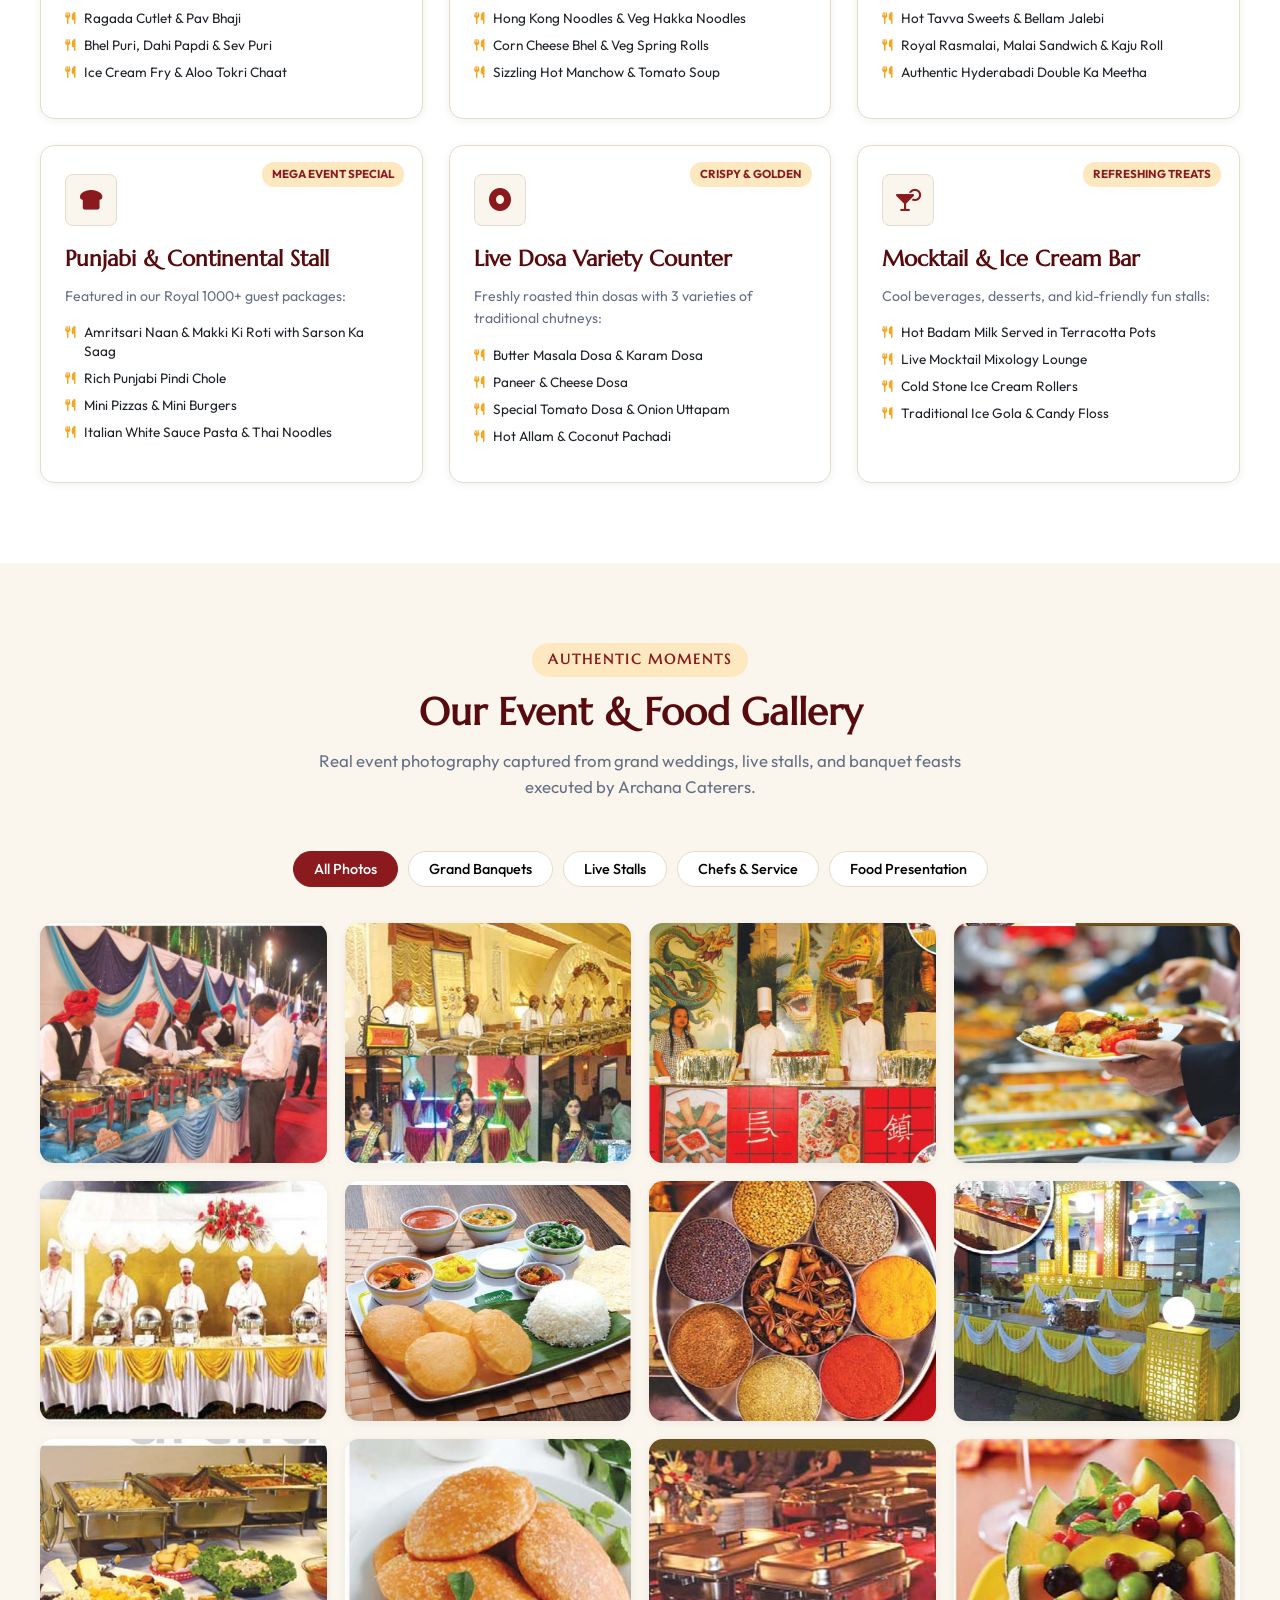
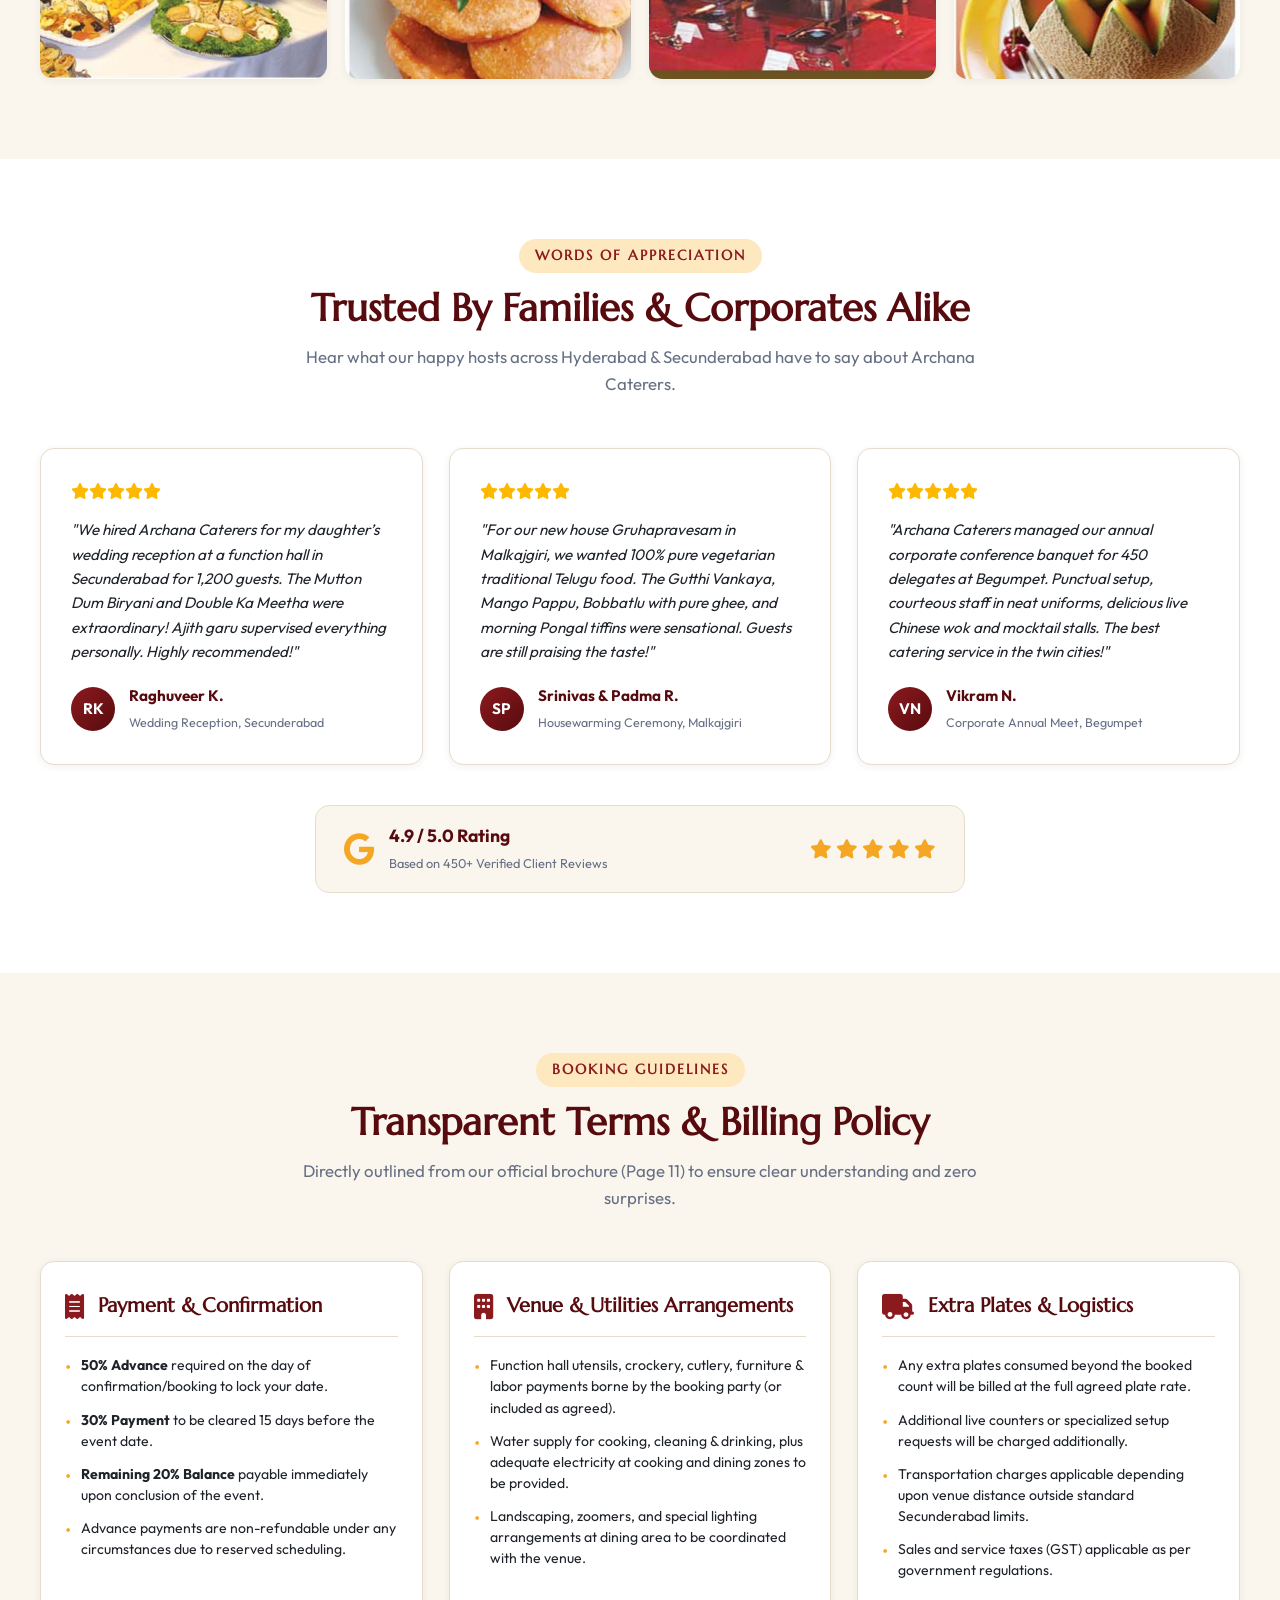
==== commit cb2d032d: "Link Edustacks developer credit to https://www.edustacks.co.in/" ====
--- a/index.html
+++ b/index.html
@@ -1442,7 +1442,7 @@
     <div class="footer-bottom">
       <div class="container footer-bottom-flex">
         <p>&copy; 2026 Archana Caterers. All Rights Reserved. Secunderabad, Telangana.</p>
-        <p class="footer-credits">Designed &amp; Developed with <span class="heart-icon">❤️</span> by <a href="#" class="edustacks-link">Edustacks</a></p>
+        <p class="footer-credits">Designed &amp; Developed with <span class="heart-icon">❤️</span> by <a href="https://www.edustacks.co.in/" target="_blank" rel="noopener noreferrer" class="edustacks-link">Edustacks</a></p>
         <p class="footer-tagline">Delicious Food... Unforgettable Moments...</p>
       </div>
     </div>
--- a/css/style.css
+++ b/css/style.css
@@ -1118,12 +1118,18 @@
   flex-wrap: wrap;
 }
 .menu-footer-actions .btn-outline-gold {
-  color: #FFF;
-  border-color: var(--secondary);
+  background: var(--gold-gradient);
+  color: #1E2229 !important;
+  border: 2px solid var(--secondary);
+  font-weight: 700;
+  box-shadow: 0 4px 14px rgba(245, 166, 35, 0.35);
 }
 .menu-footer-actions .btn-outline-gold:hover {
-  background-color: var(--secondary);
-  color: #1E2229;
+  background: #FFFFFF;
+  color: var(--primary-dark) !important;
+  border-color: #FFFFFF;
+  transform: translateY(-2px);
+  box-shadow: 0 6px 20px rgba(255, 255, 255, 0.4);
 }
 
 /* ==========================================================================
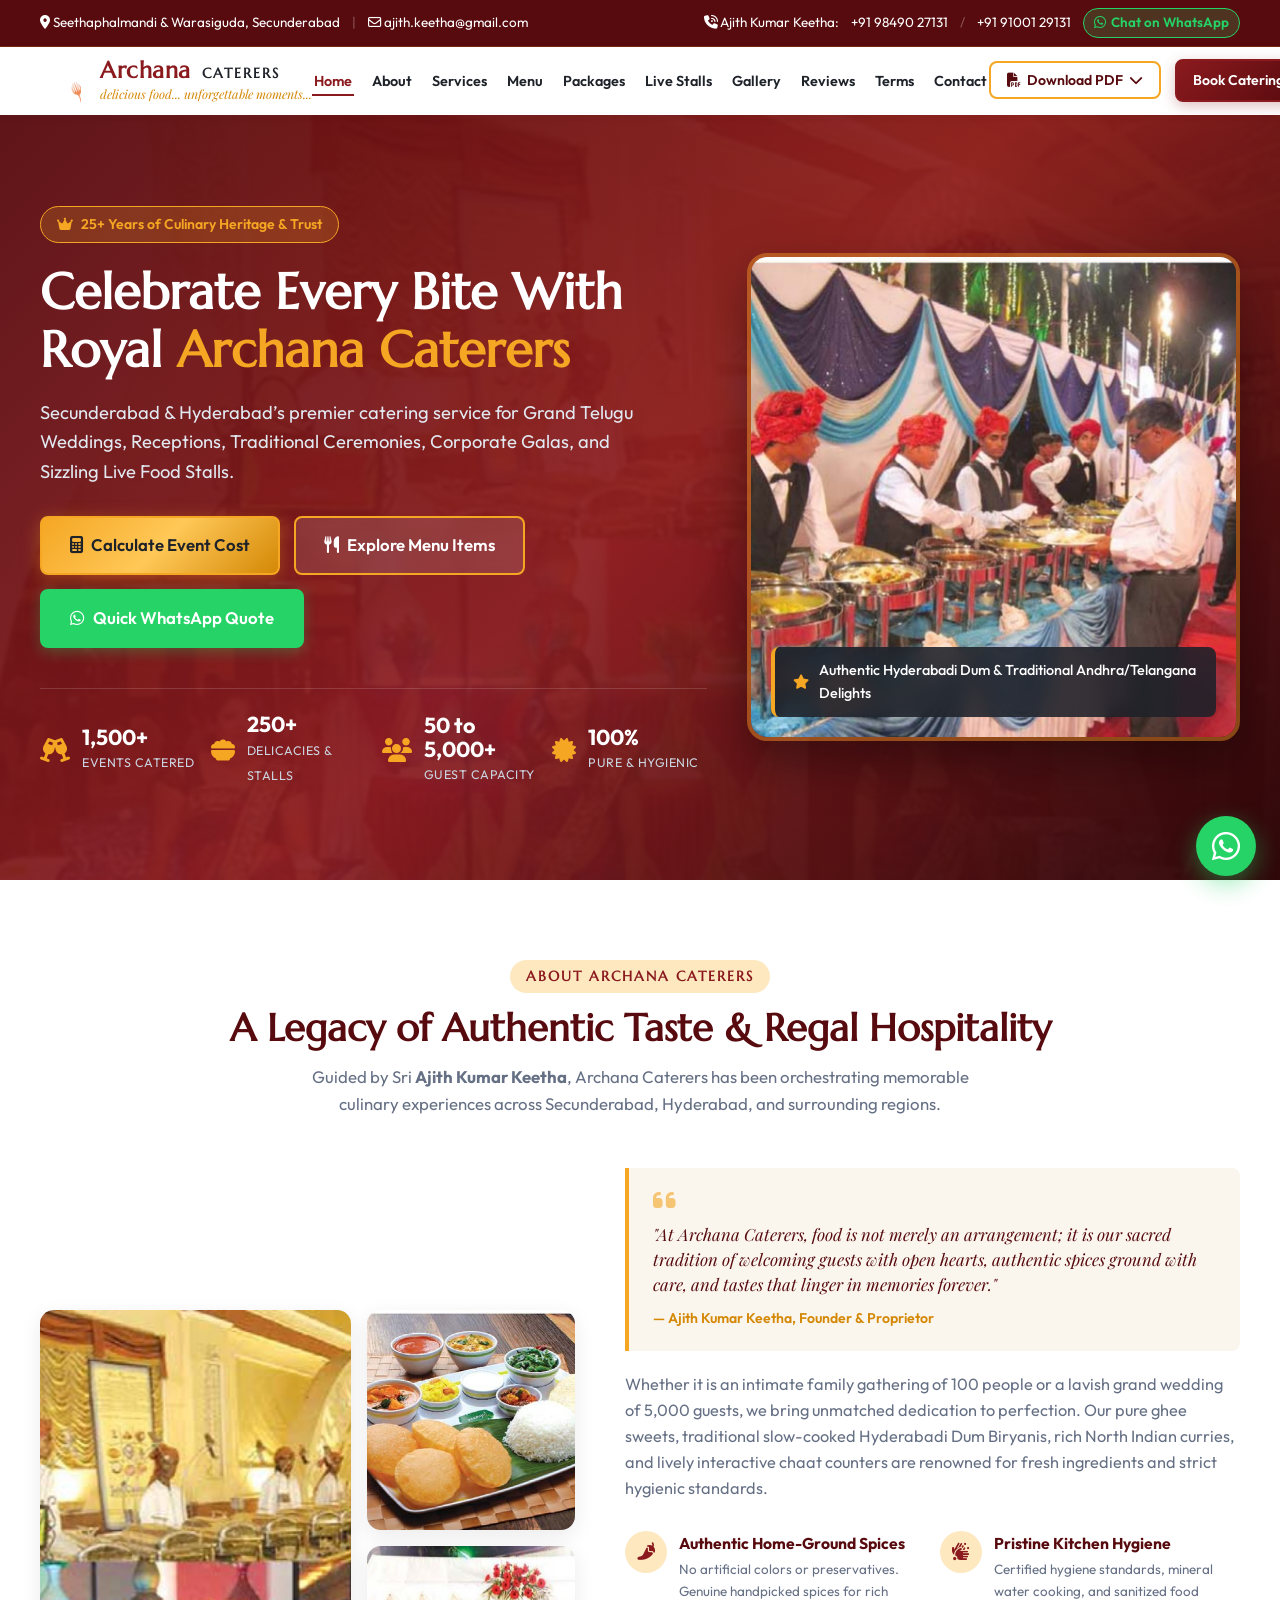
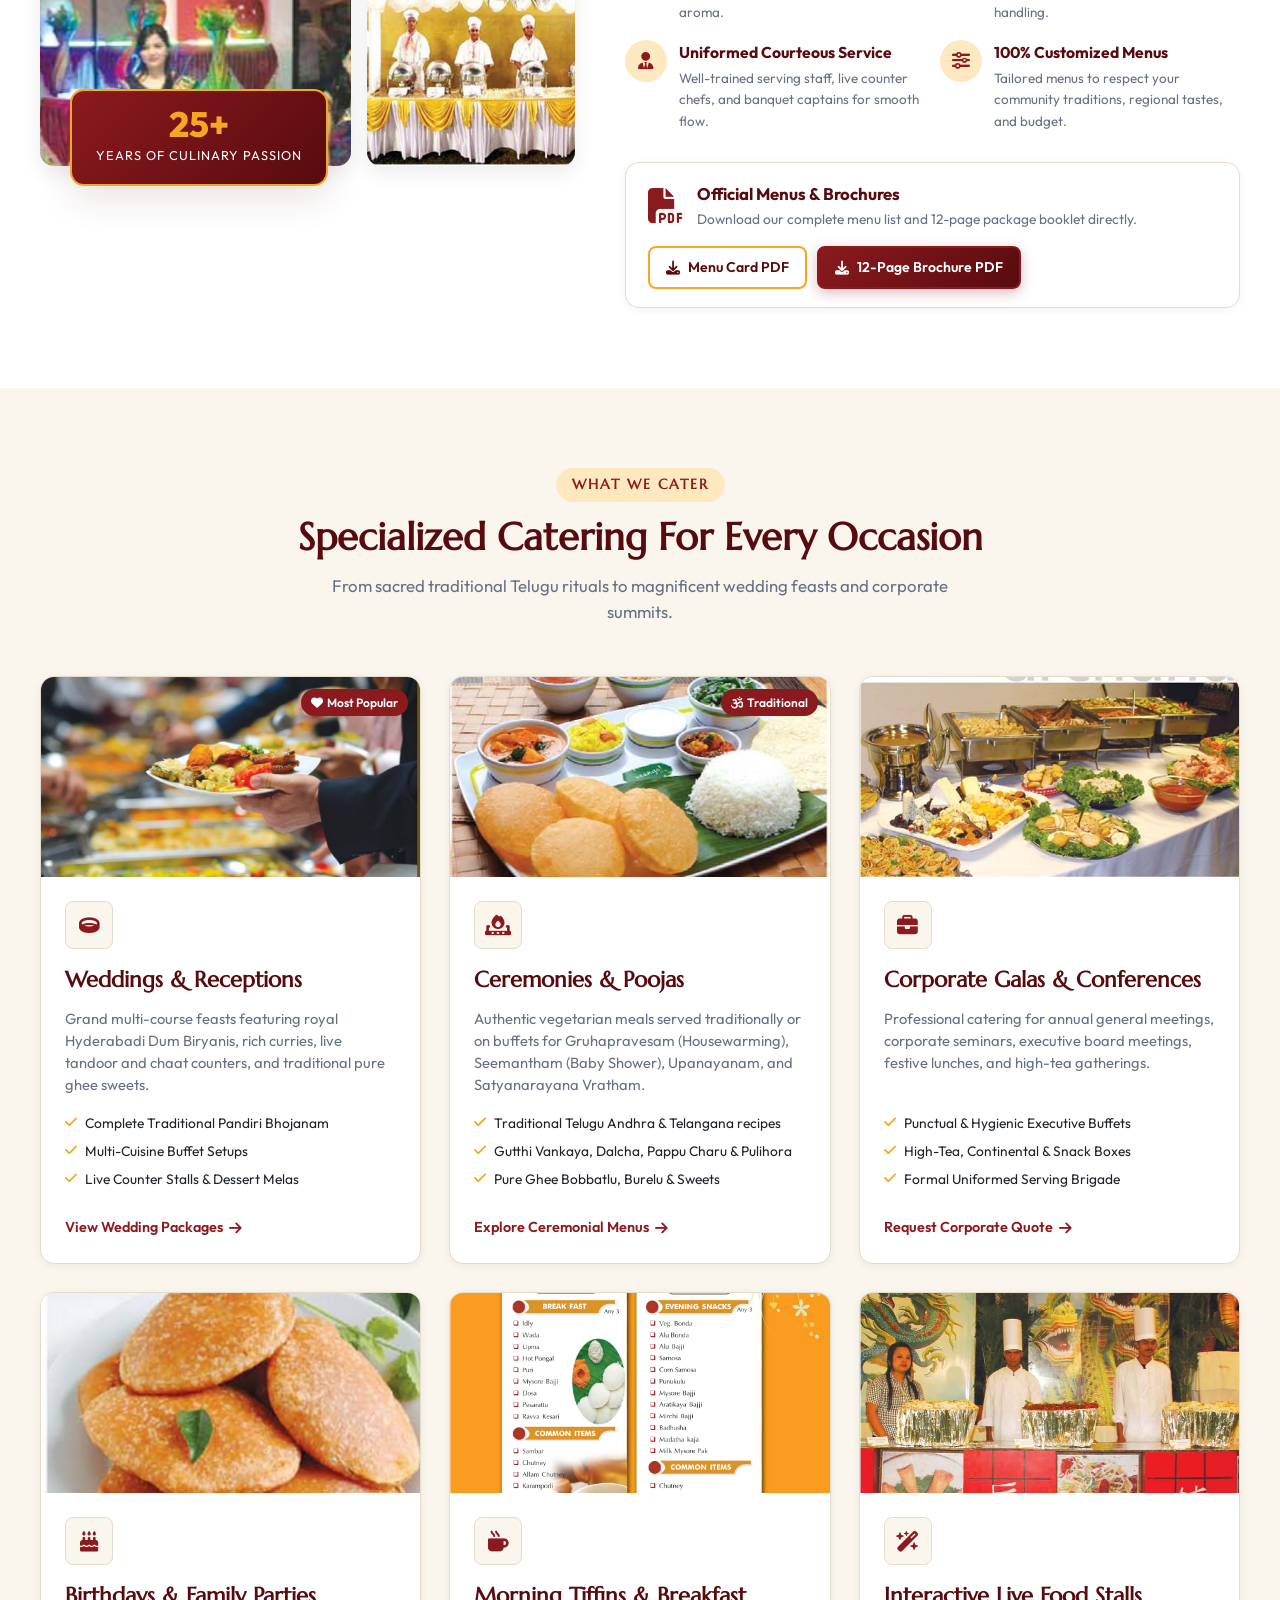
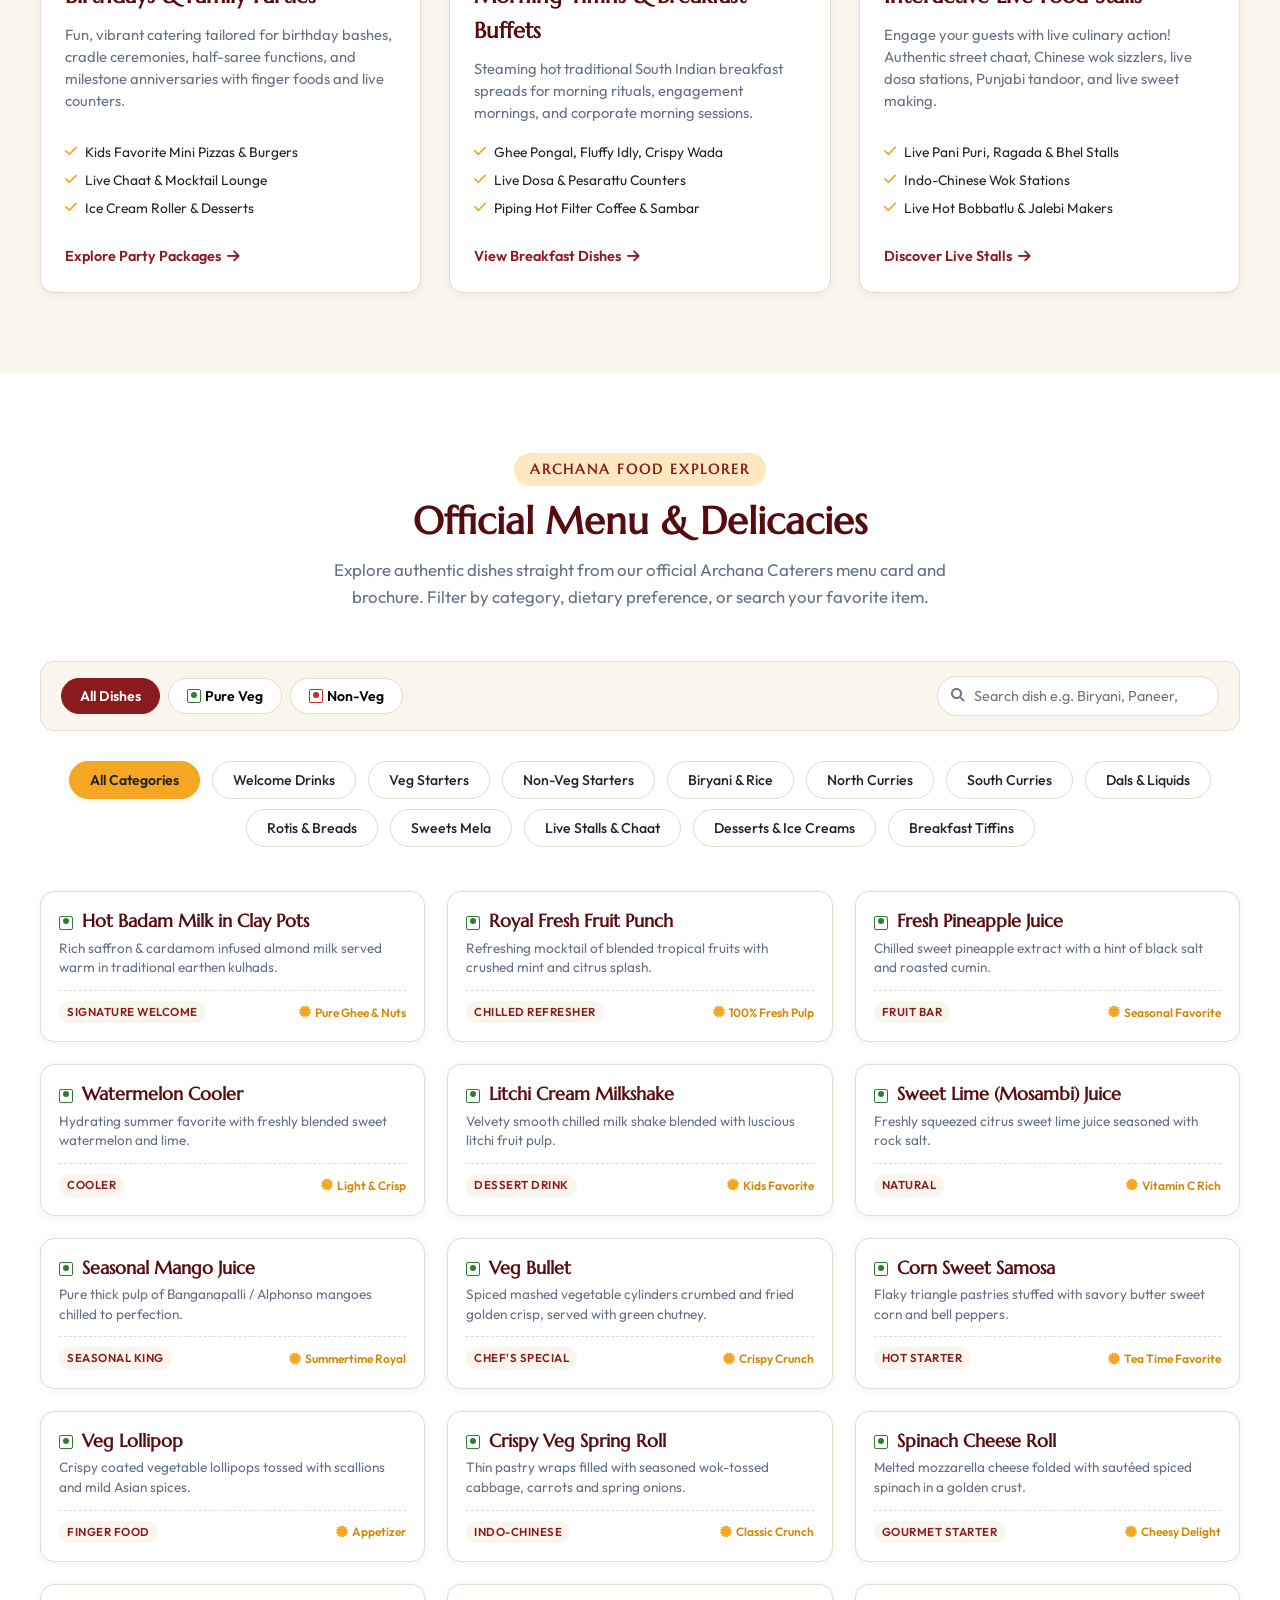
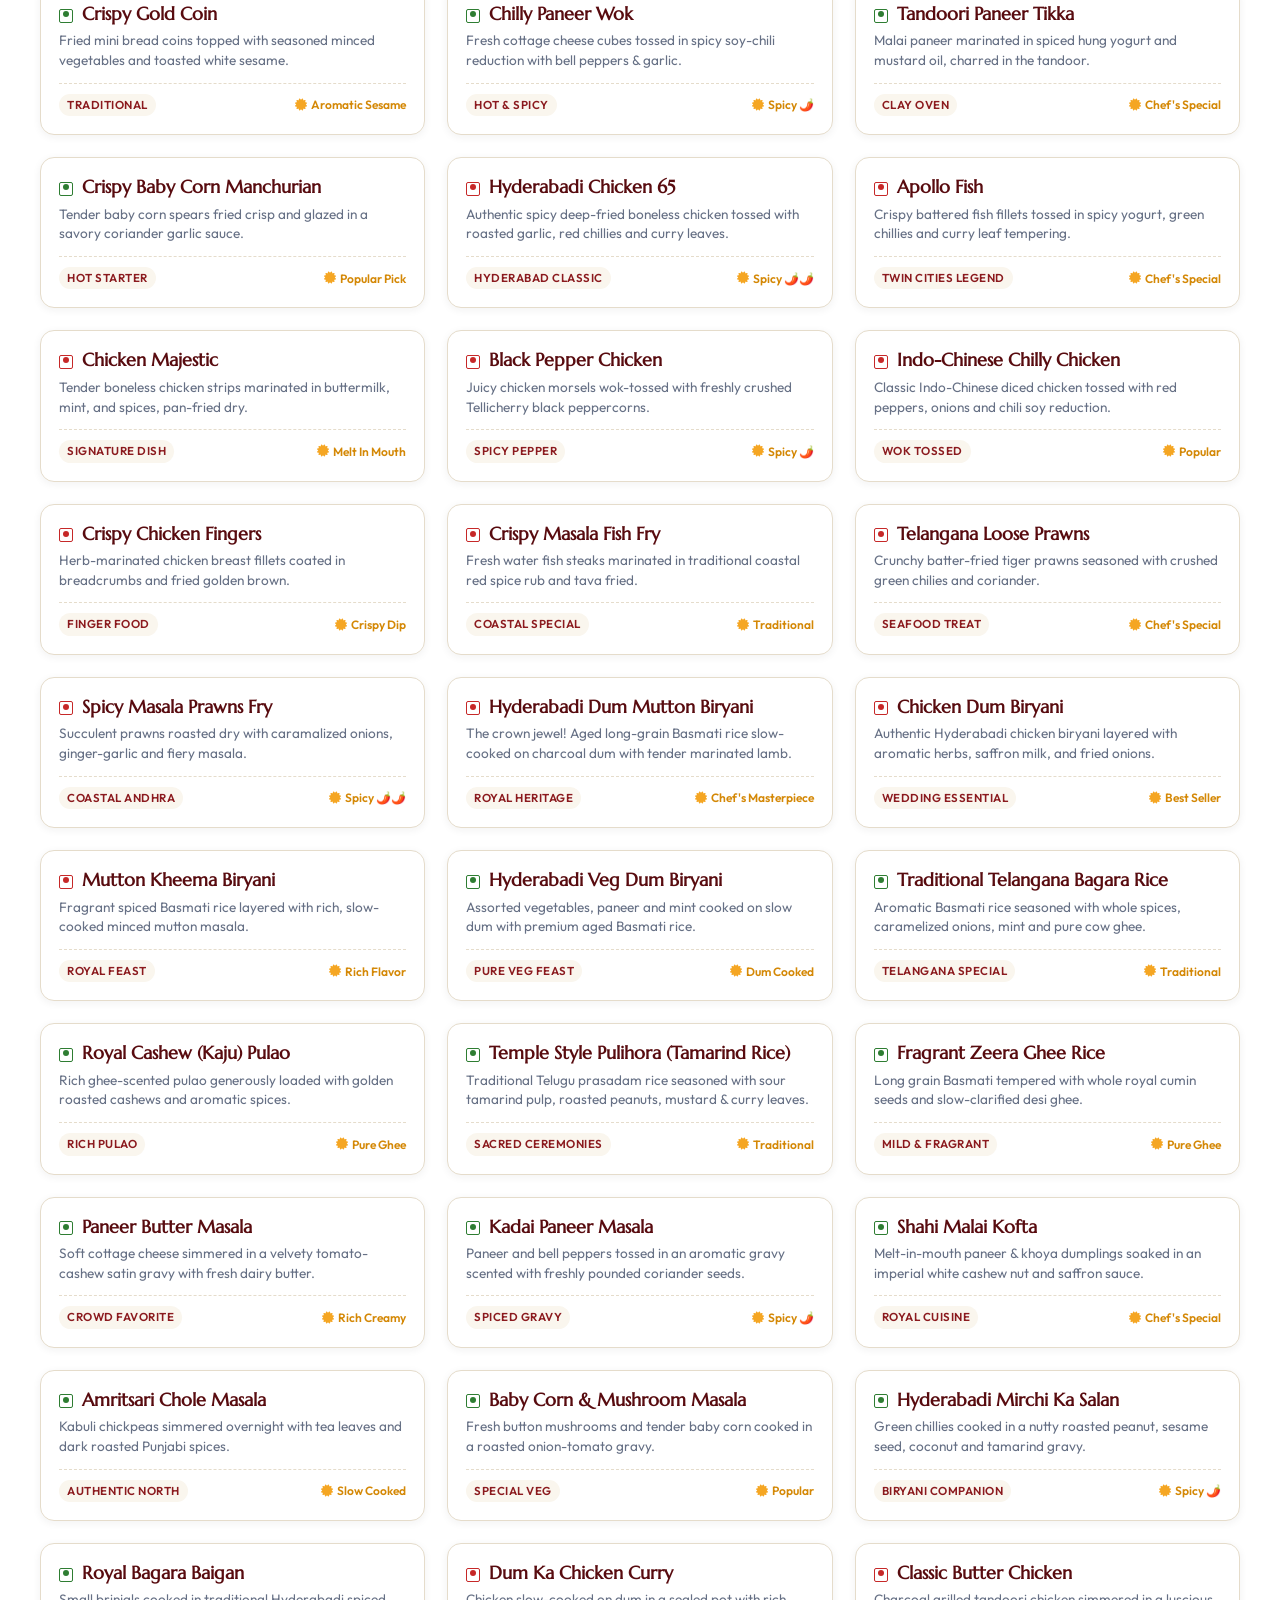
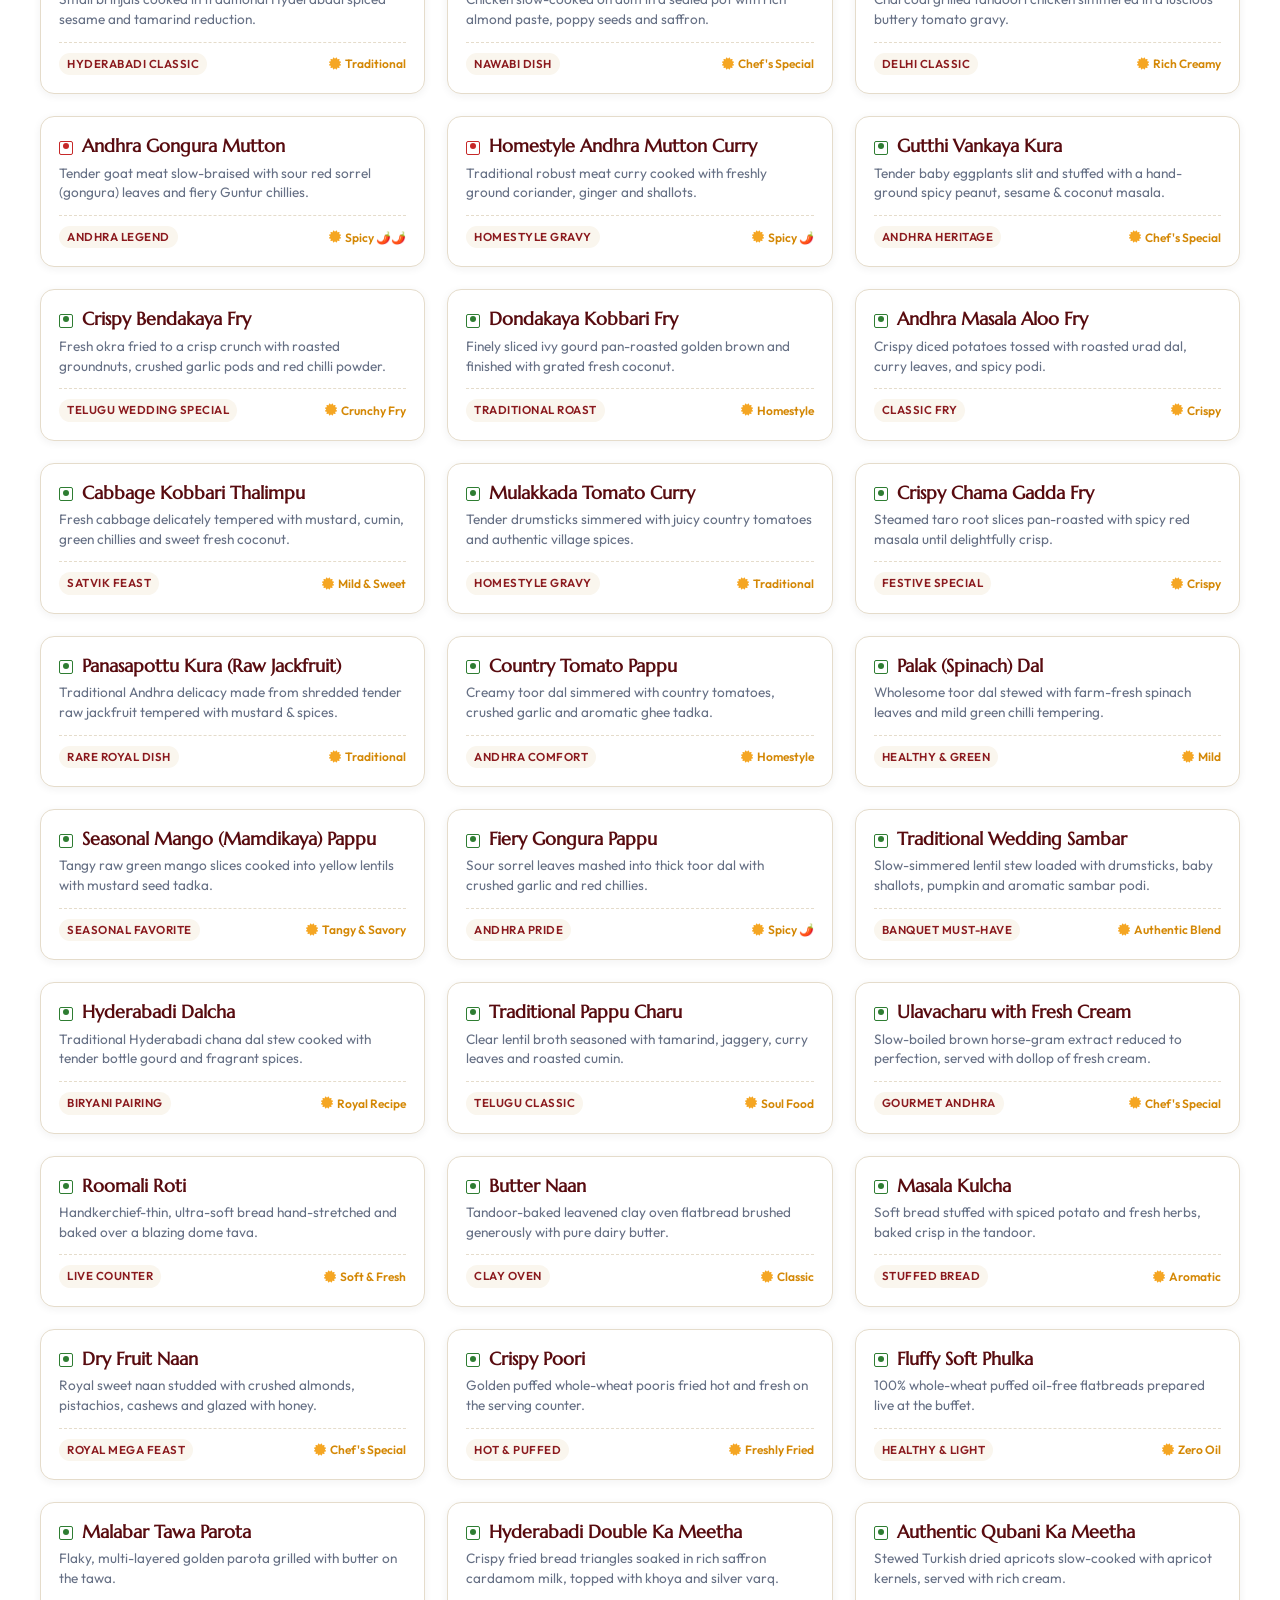
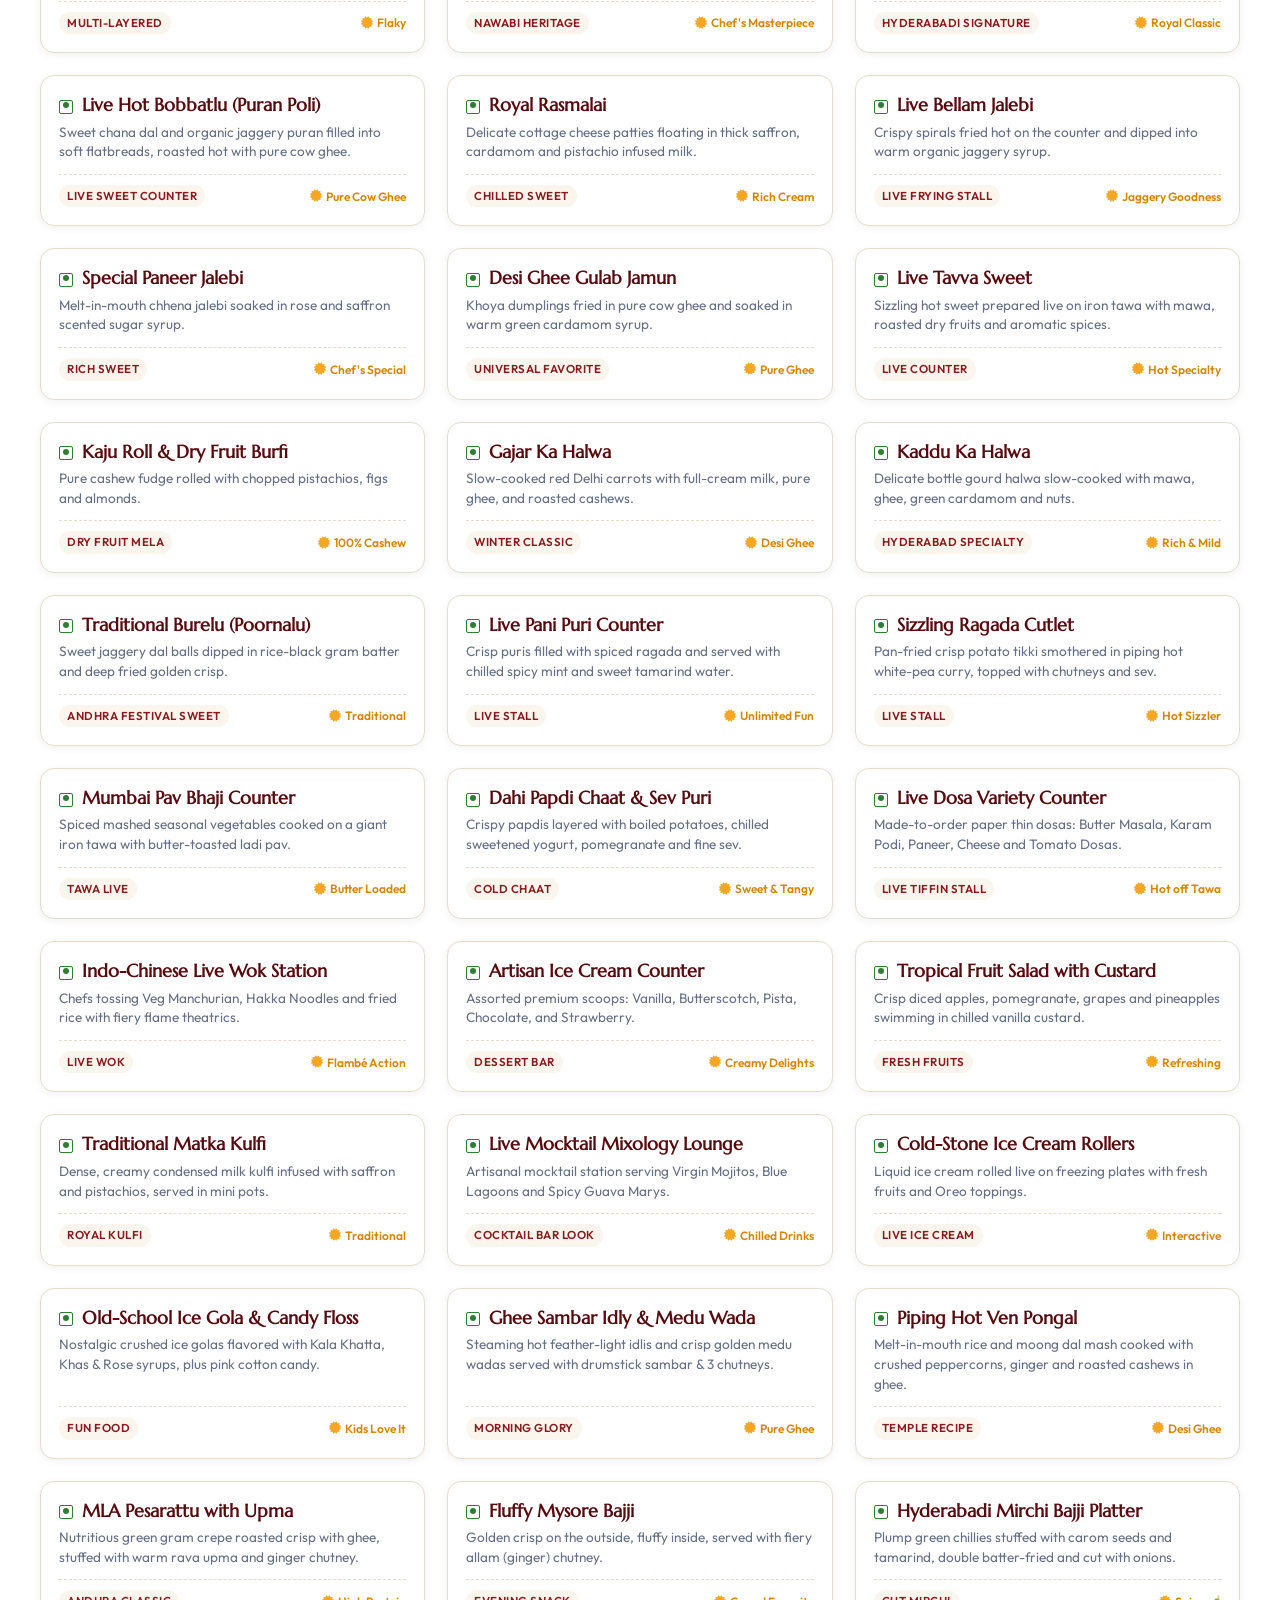
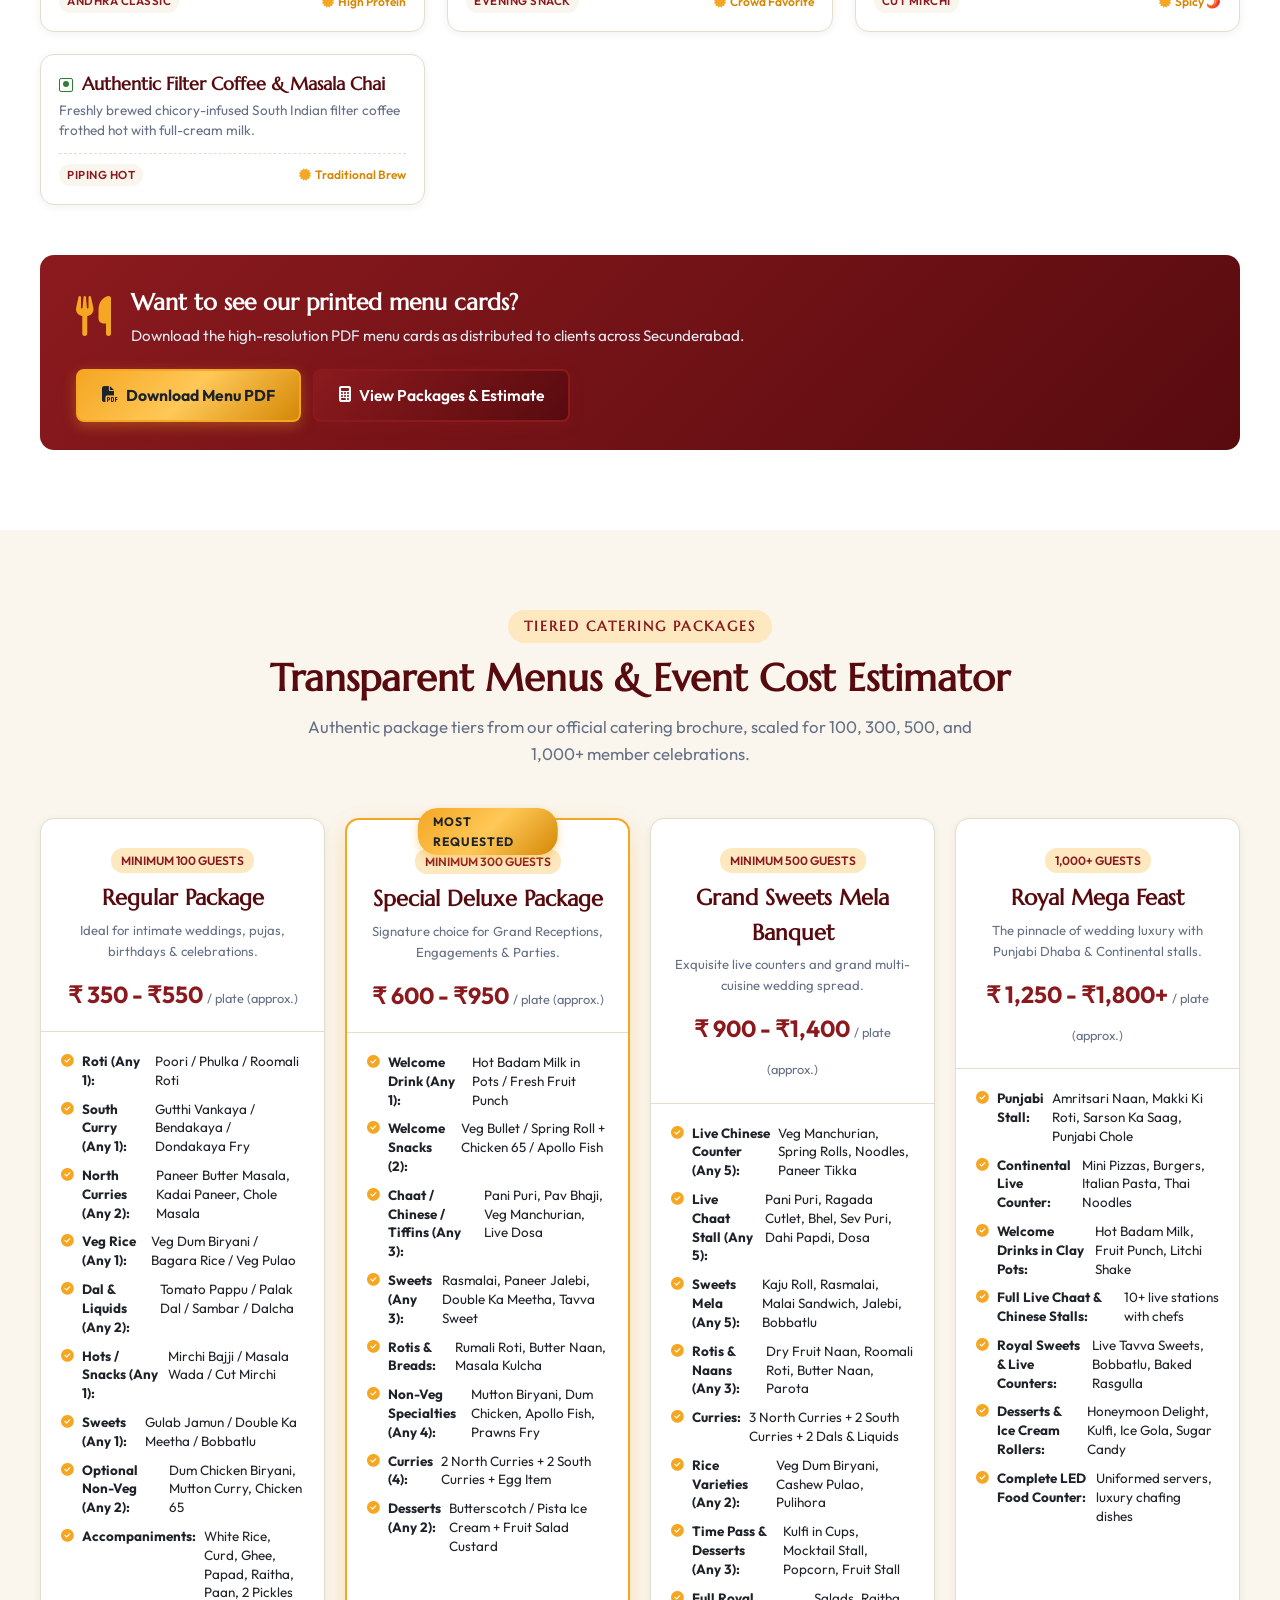
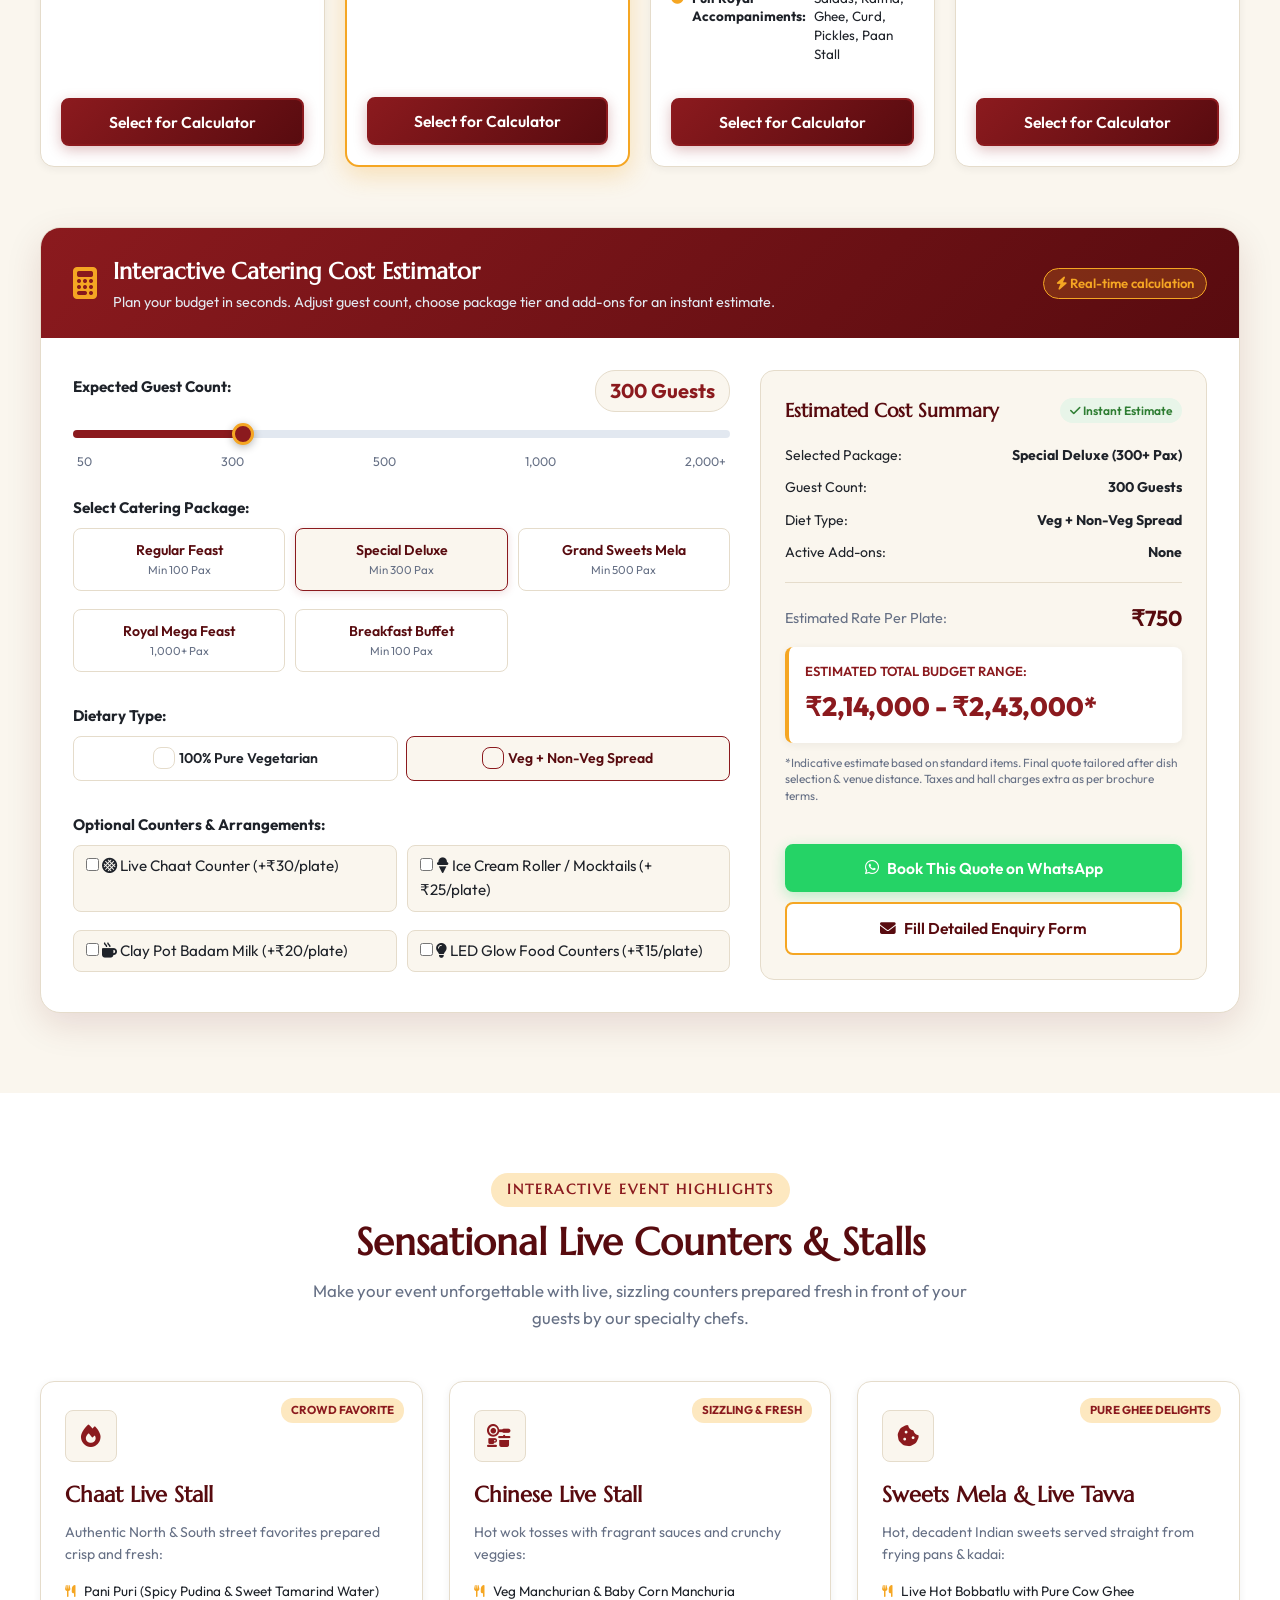
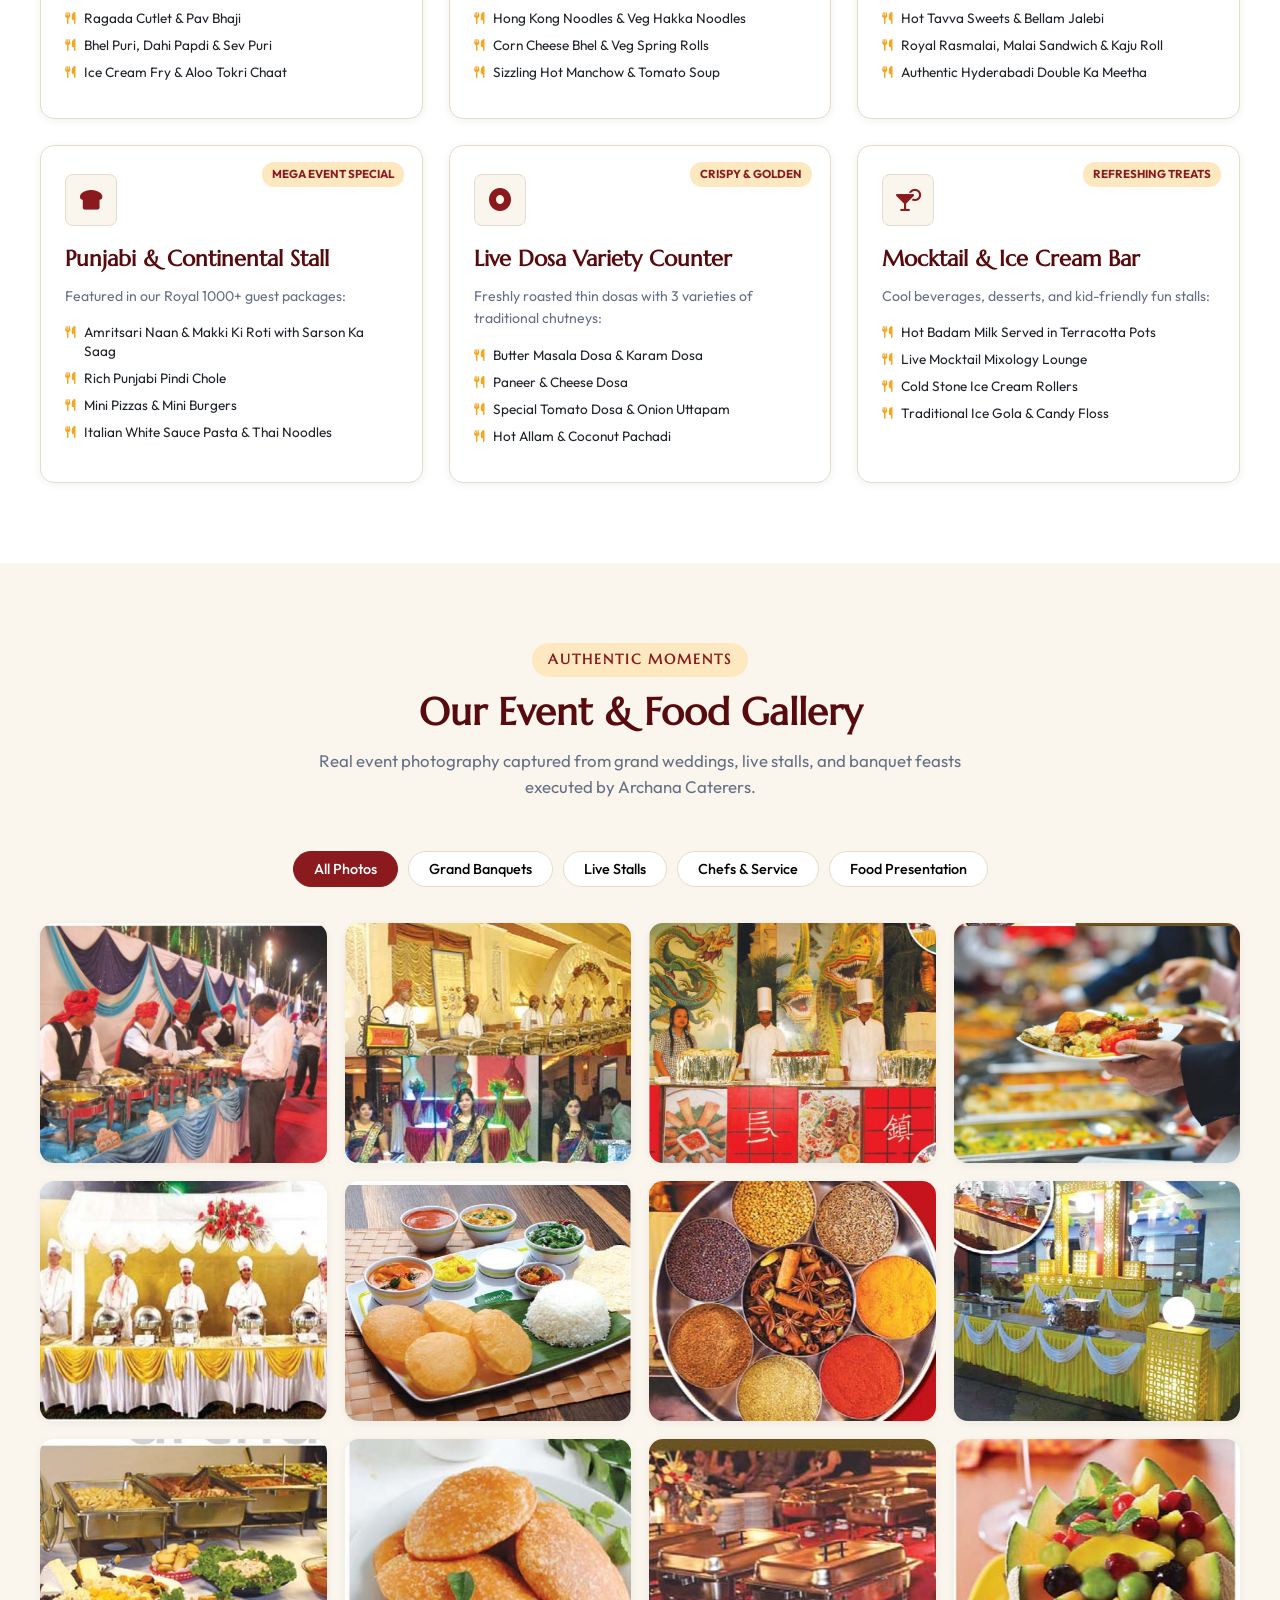
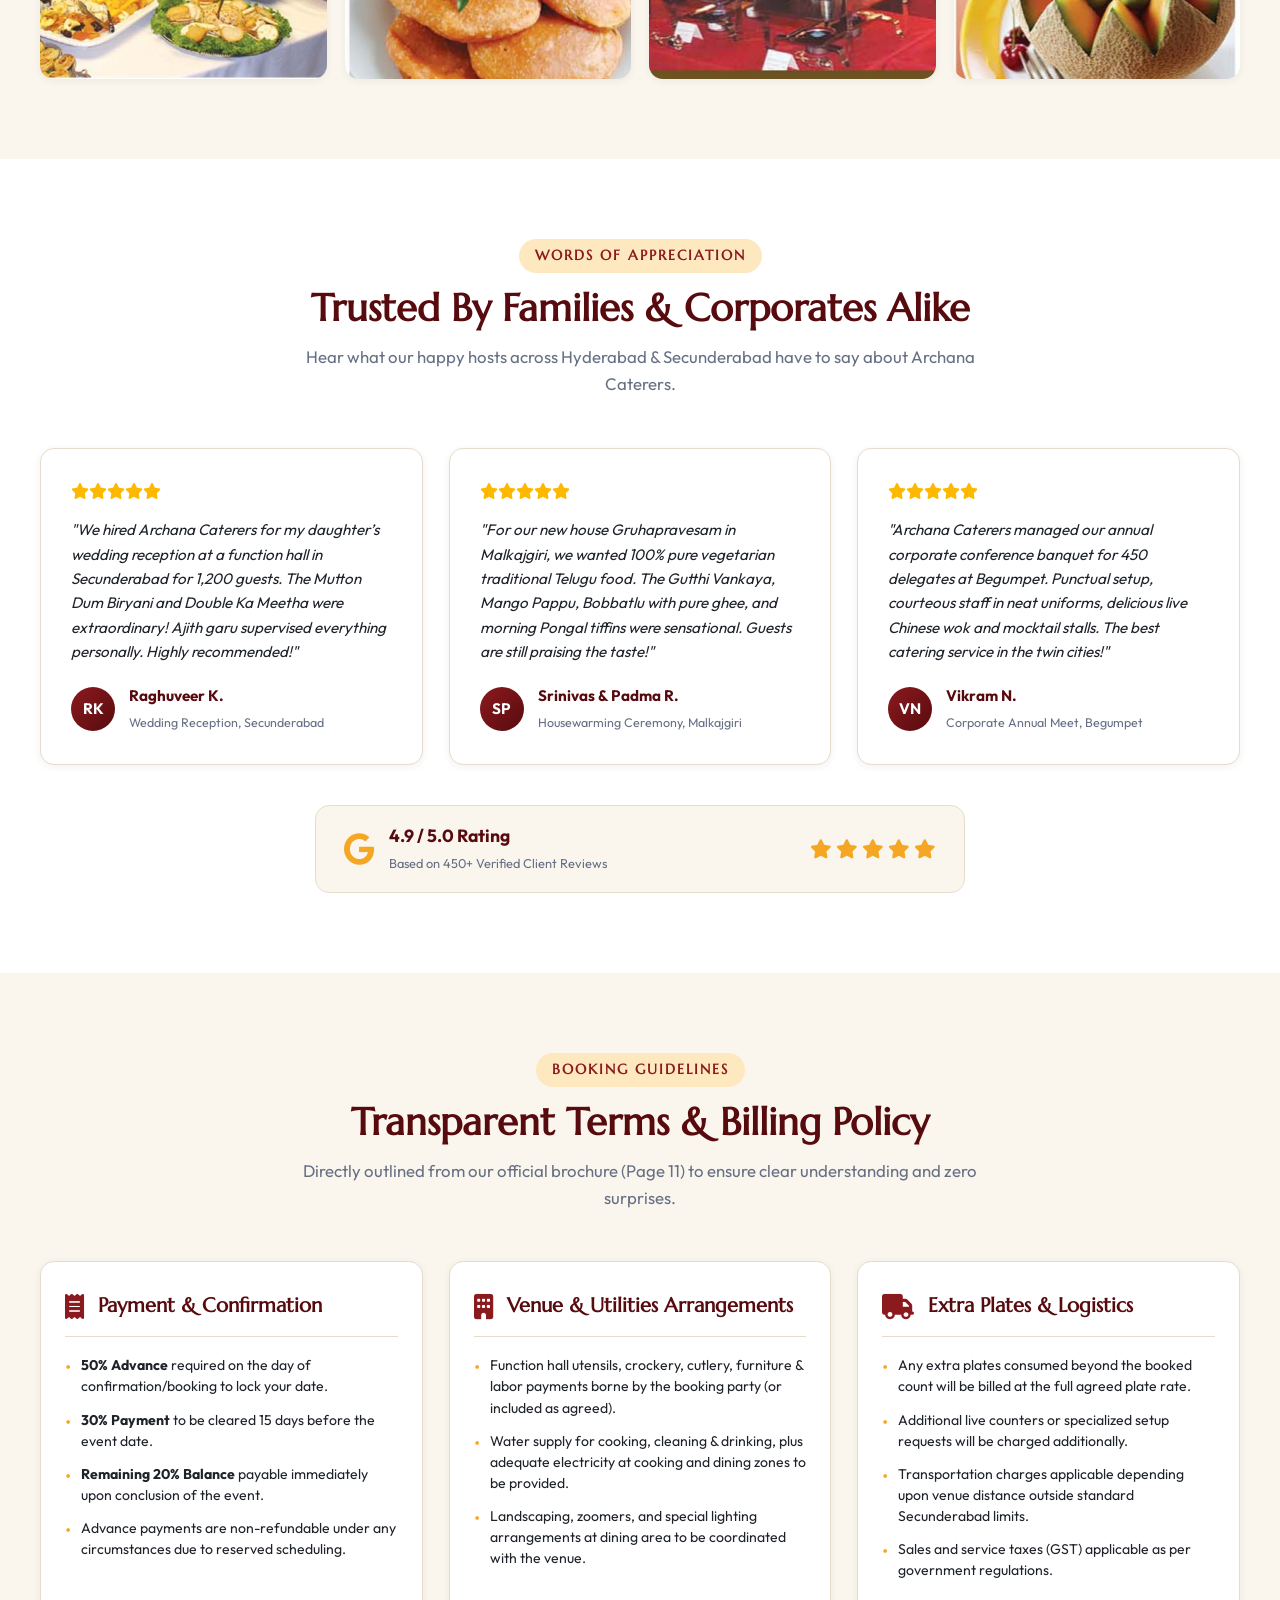
==== commit b70be51b: "Fix guest count slider calibration so thumb position matches tick marks exactly" ====
--- a/index.html
+++ b/index.html
@@ -617,13 +617,13 @@
                   <label for="guestSlider"><strong>Expected Guest Count:</strong></label>
                   <span class="guest-display"><span id="guestCountVal">300</span> Guests</span>
                 </div>
-                <input type="range" id="guestSlider" min="50" max="2500" step="25" value="300" class="custom-slider" />
+                <input type="range" id="guestSlider" min="0" max="100" step="1" value="25" class="custom-slider" aria-label="Expected Guest Count Slider" />
                 <div class="slider-ticks">
-                  <span>50</span>
-                  <span>300</span>
-                  <span>500</span>
-                  <span>1,000</span>
-                  <span>2,000+</span>
+                  <span data-val="0" title="Click to select 50 guests">50</span>
+                  <span data-val="25" title="Click to select 300 guests">300</span>
+                  <span data-val="50" title="Click to select 500 guests">500</span>
+                  <span data-val="75" title="Click to select 1,000 guests">1,000</span>
+                  <span data-val="100" title="Click to select 2,000+ guests">2,000+</span>
                 </div>
               </div>
 
--- a/css/style.css
+++ b/css/style.css
@@ -1343,6 +1343,16 @@
   font-size: 0.78rem;
   color: var(--text-muted);
   margin-top: 6px;
+  padding: 0 4px;
+}
+.slider-ticks span {
+  cursor: pointer;
+  transition: color 0.15s ease, font-weight 0.15s ease;
+  user-select: none;
+}
+.slider-ticks span:hover {
+  color: var(--primary);
+  font-weight: 700;
 }
 
 /* Radio Cards Grid */
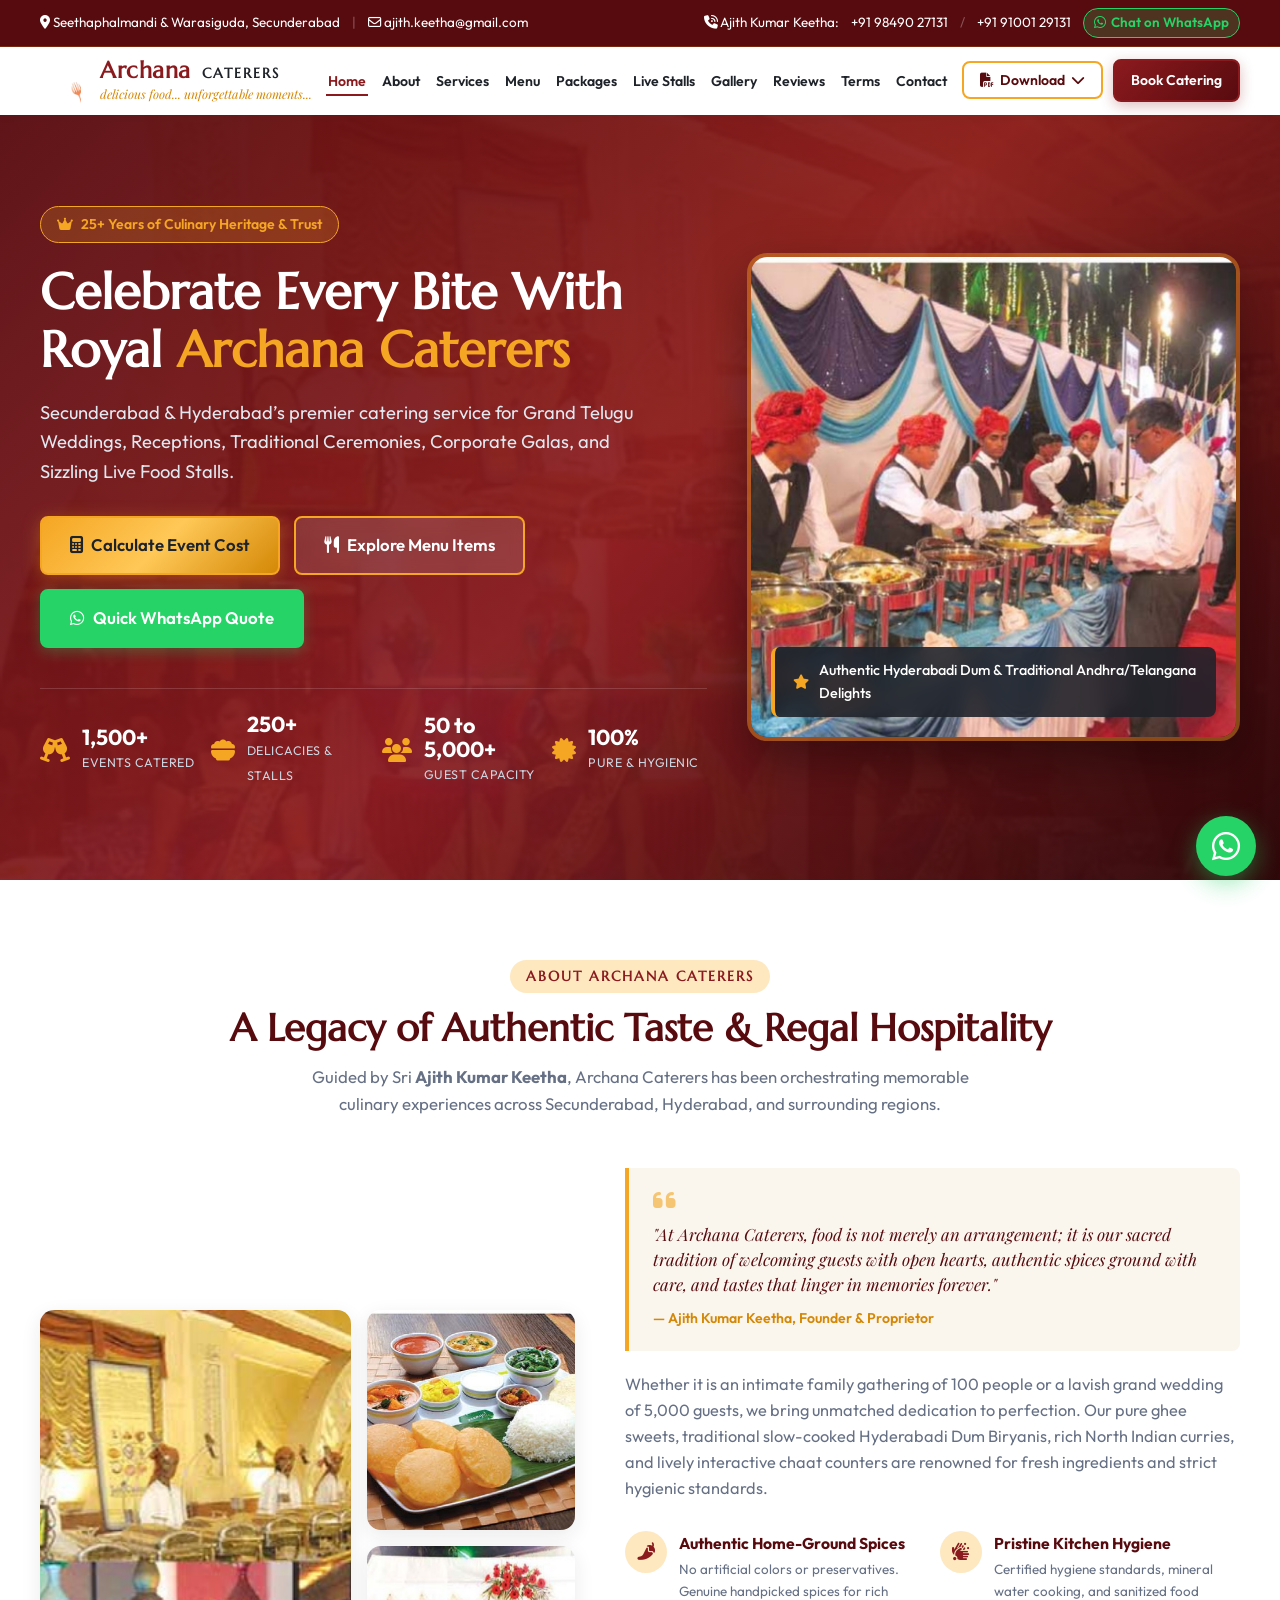
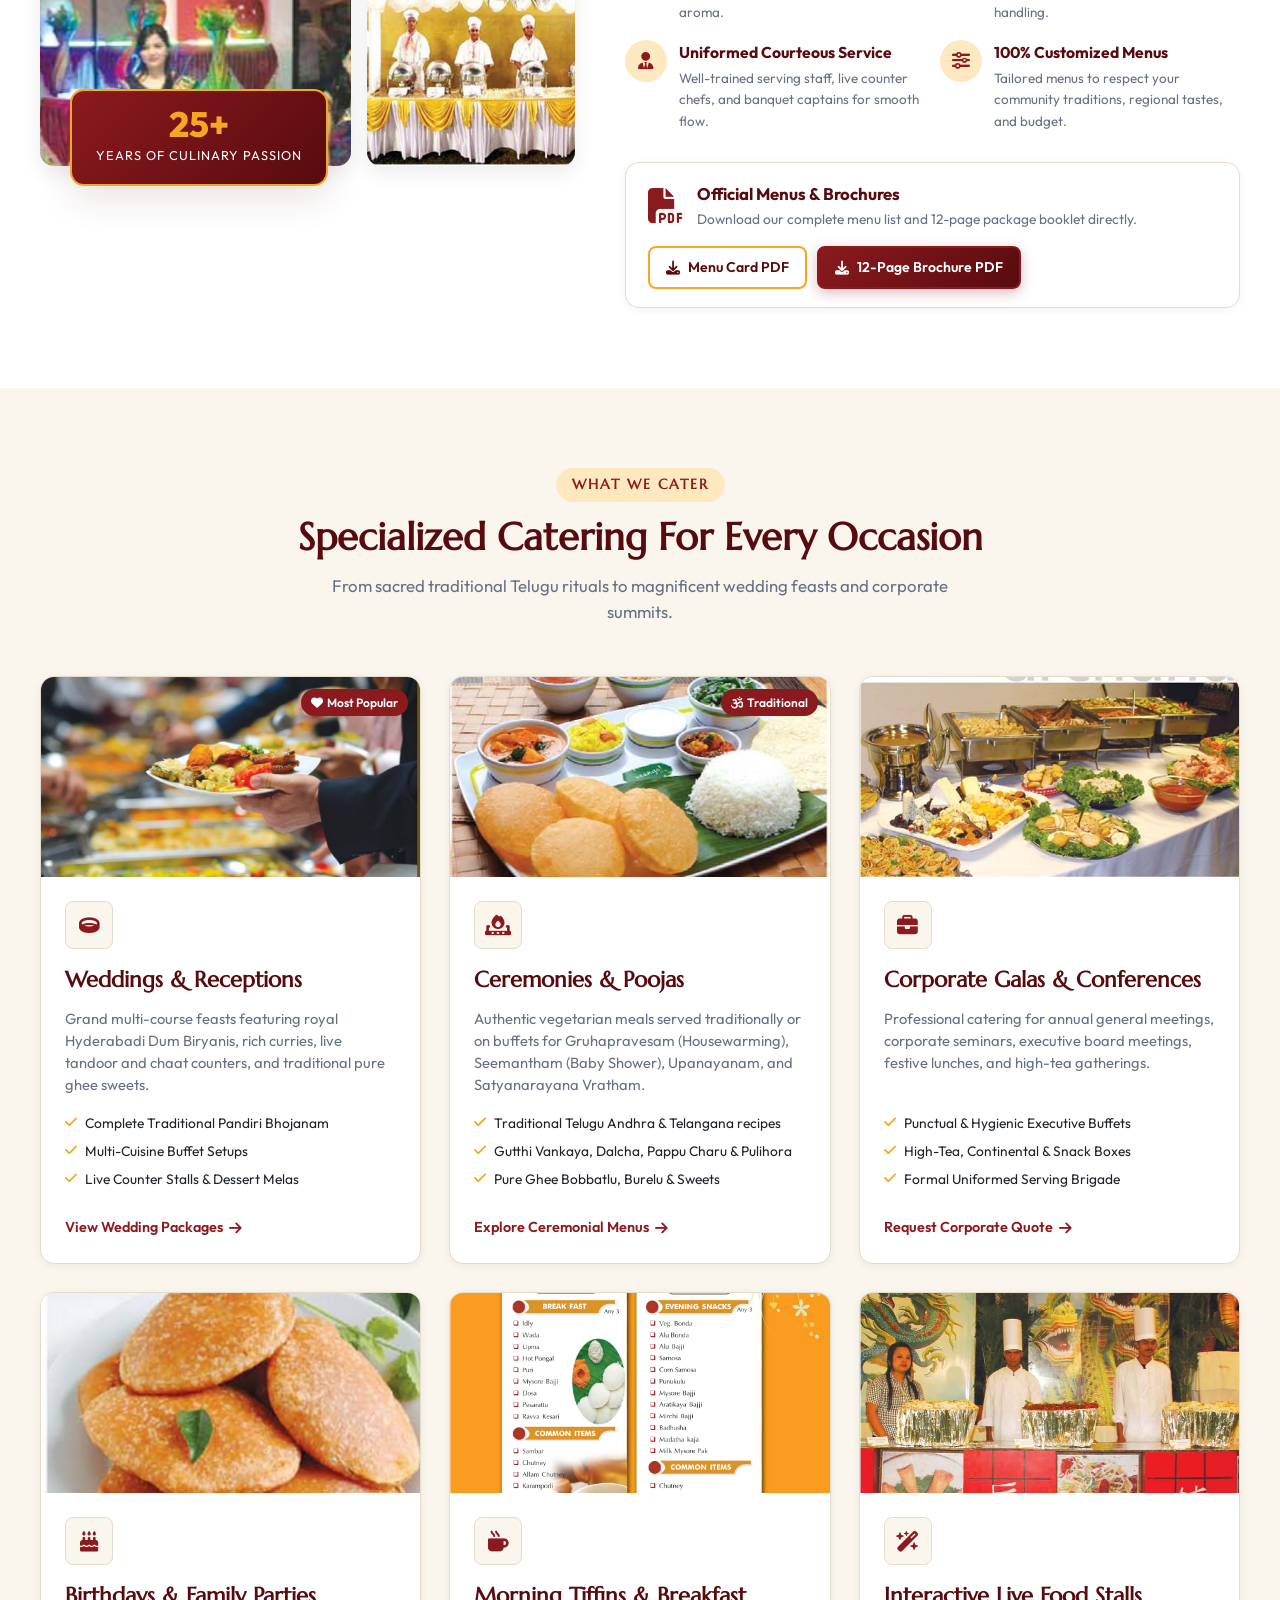
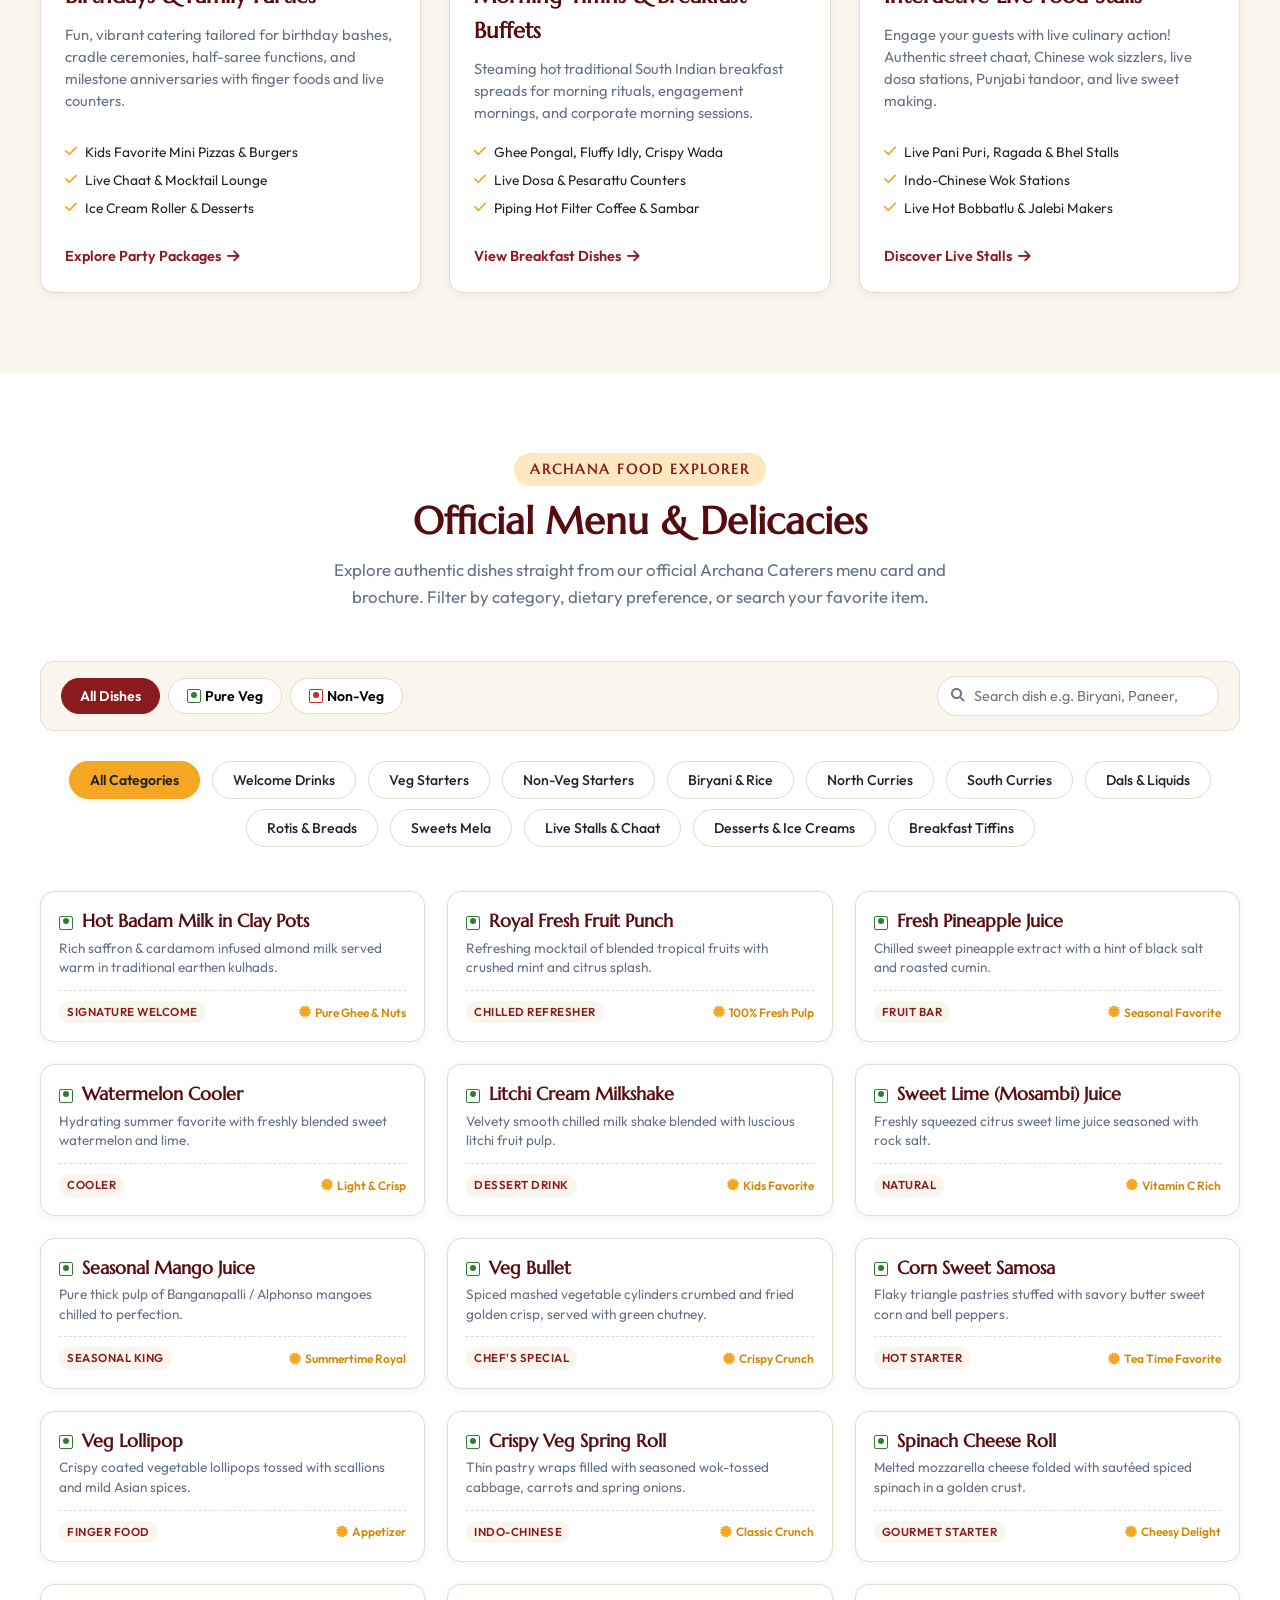
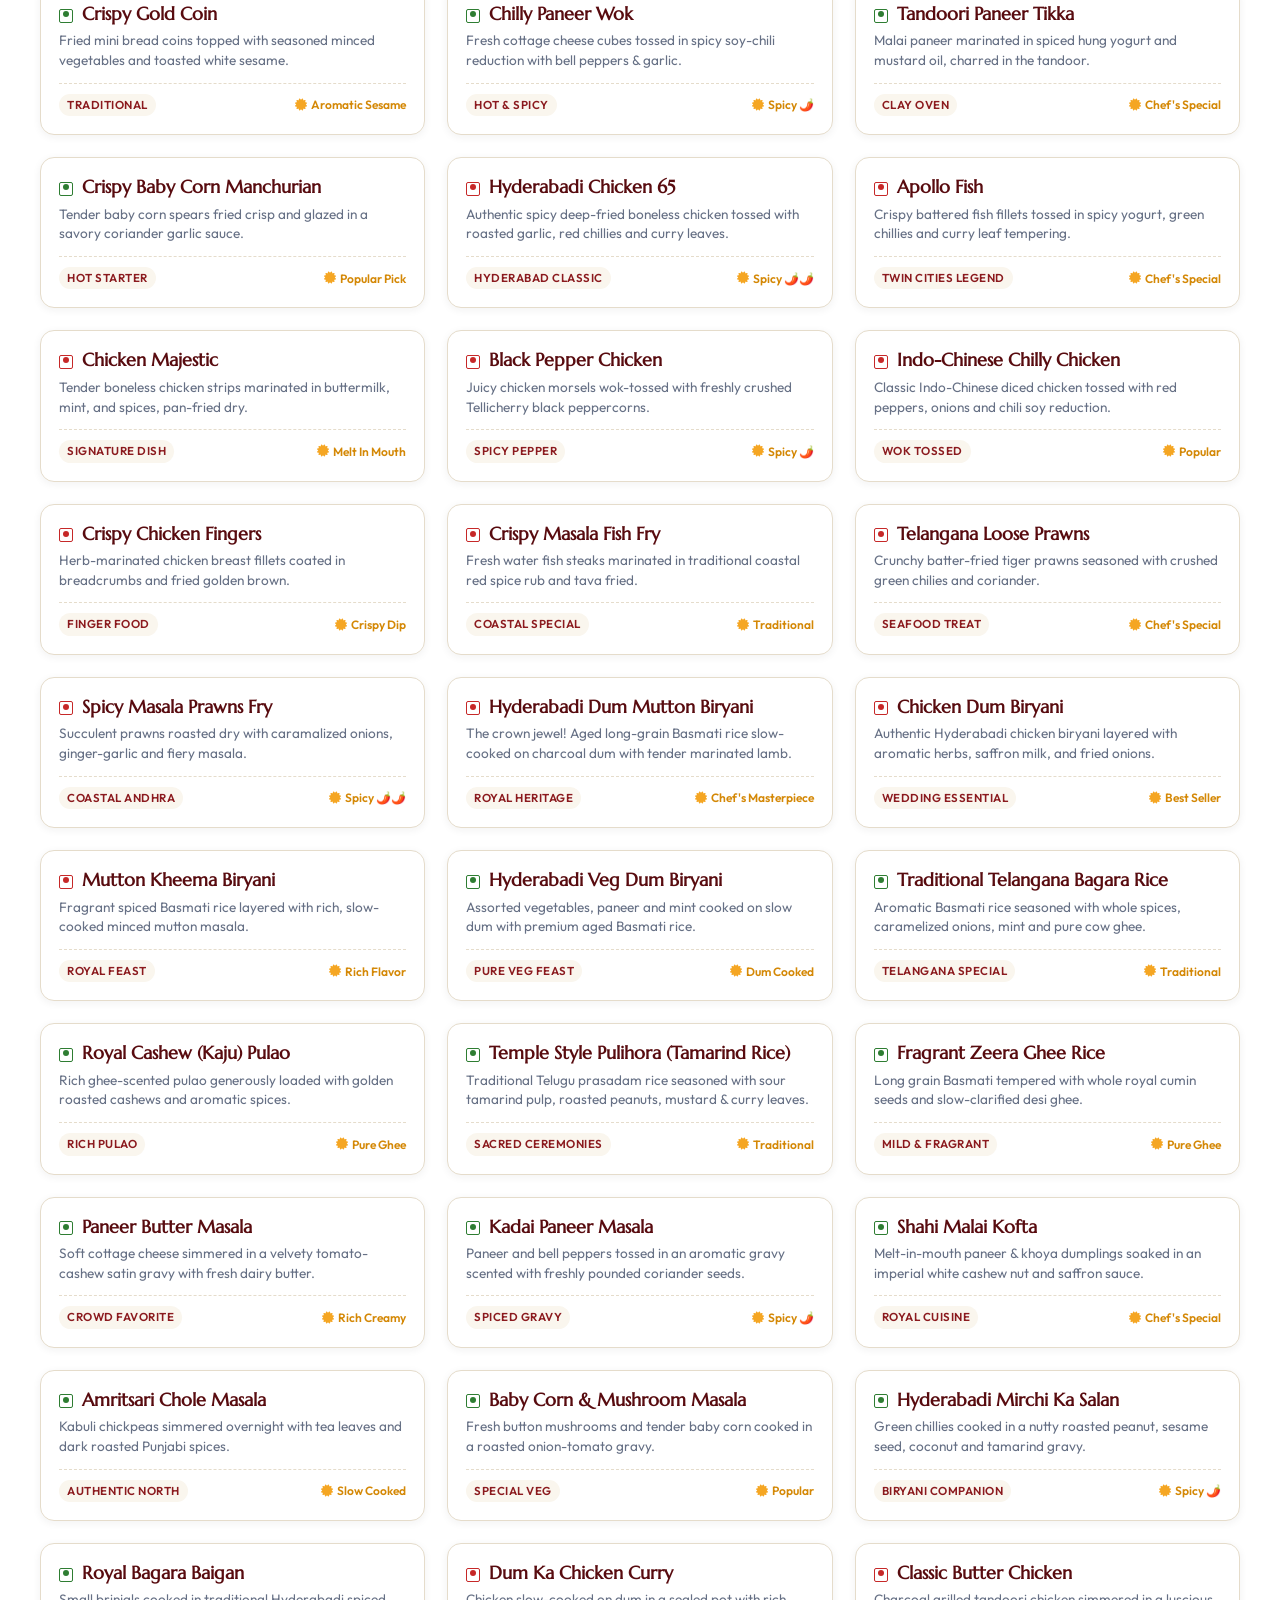
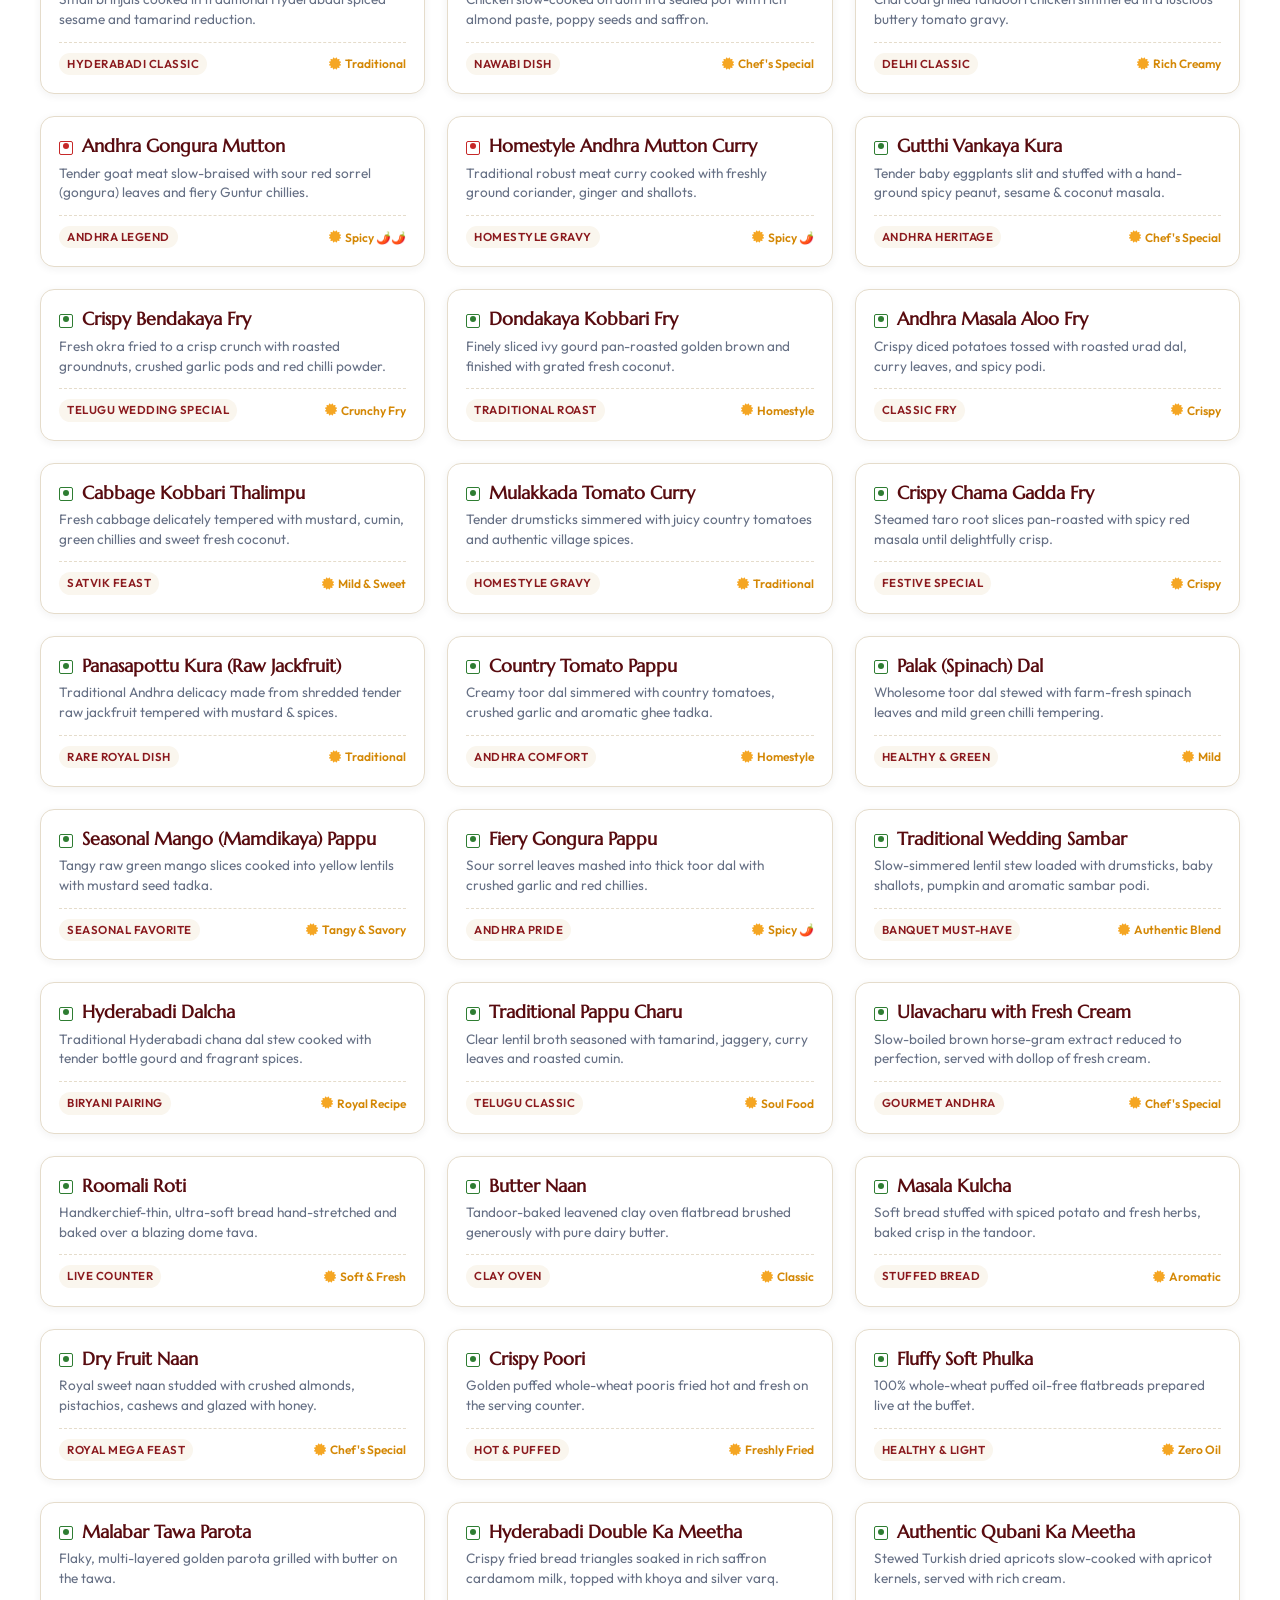
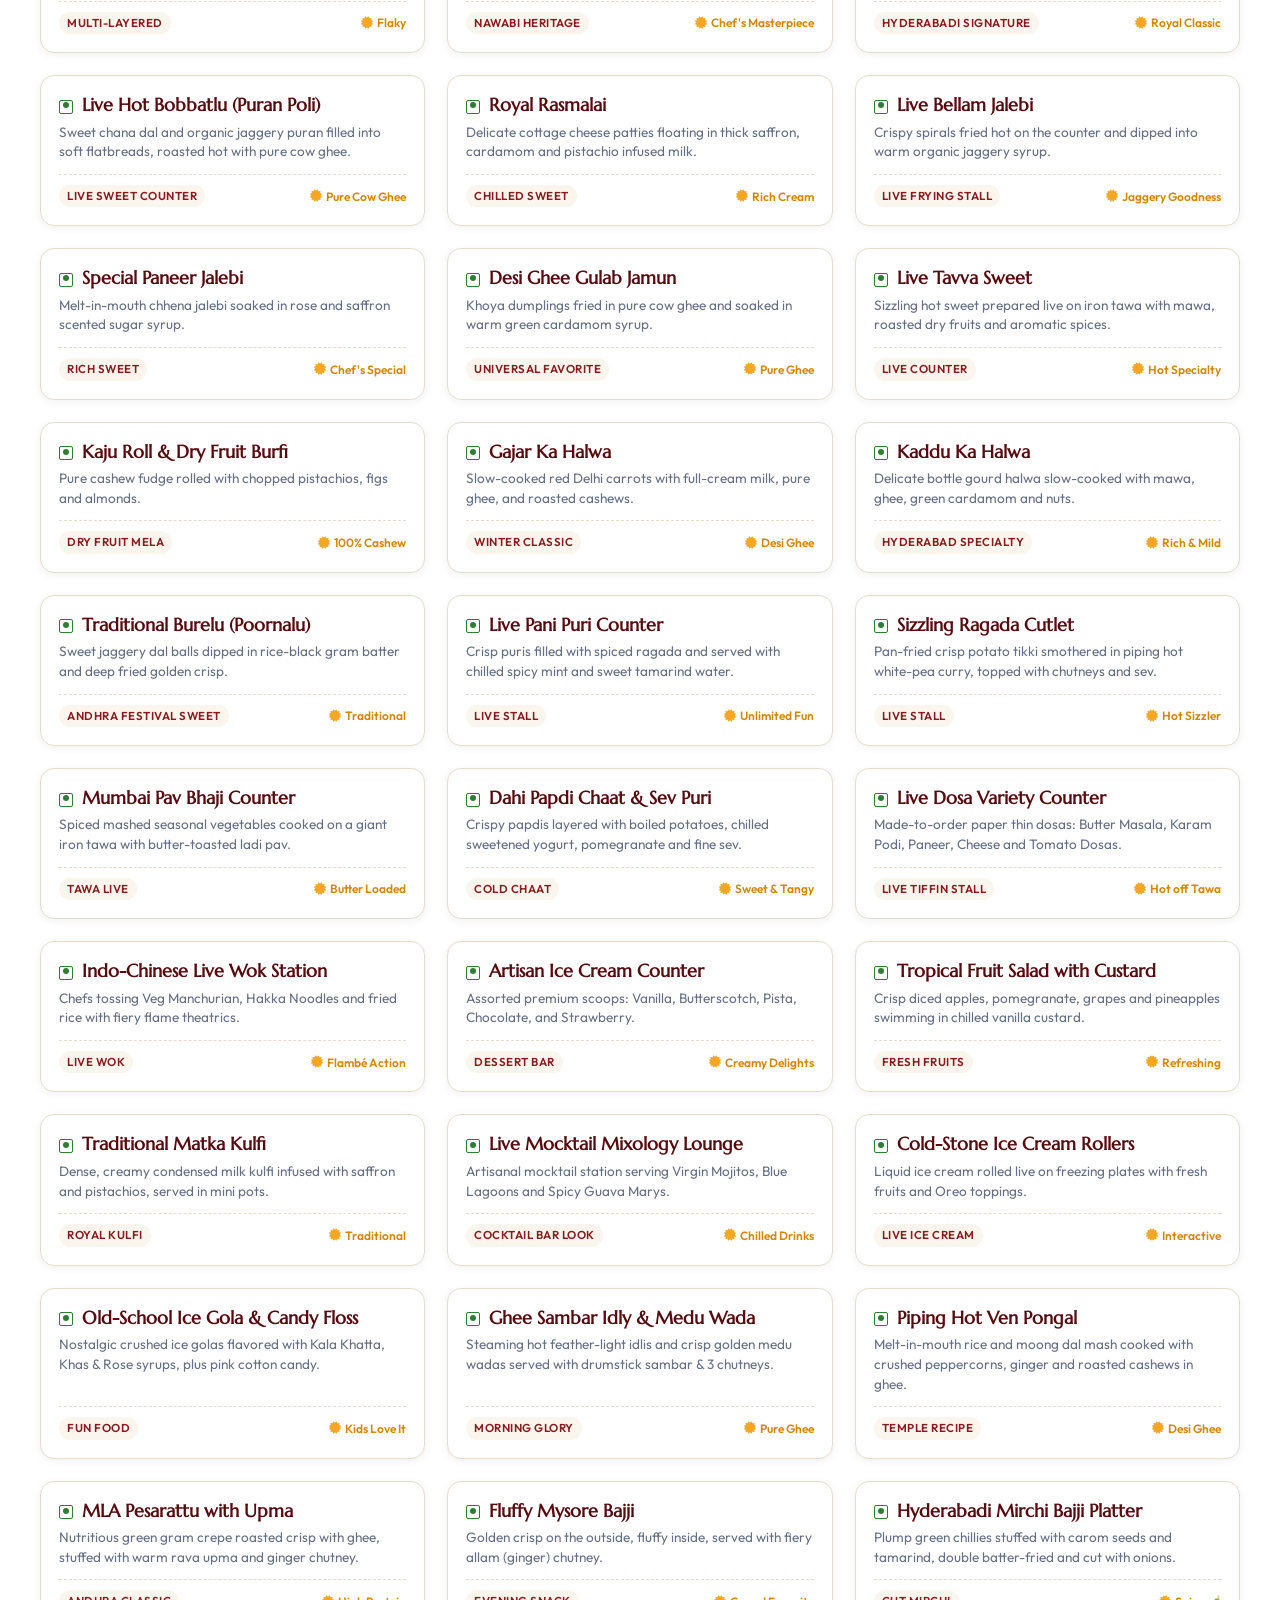
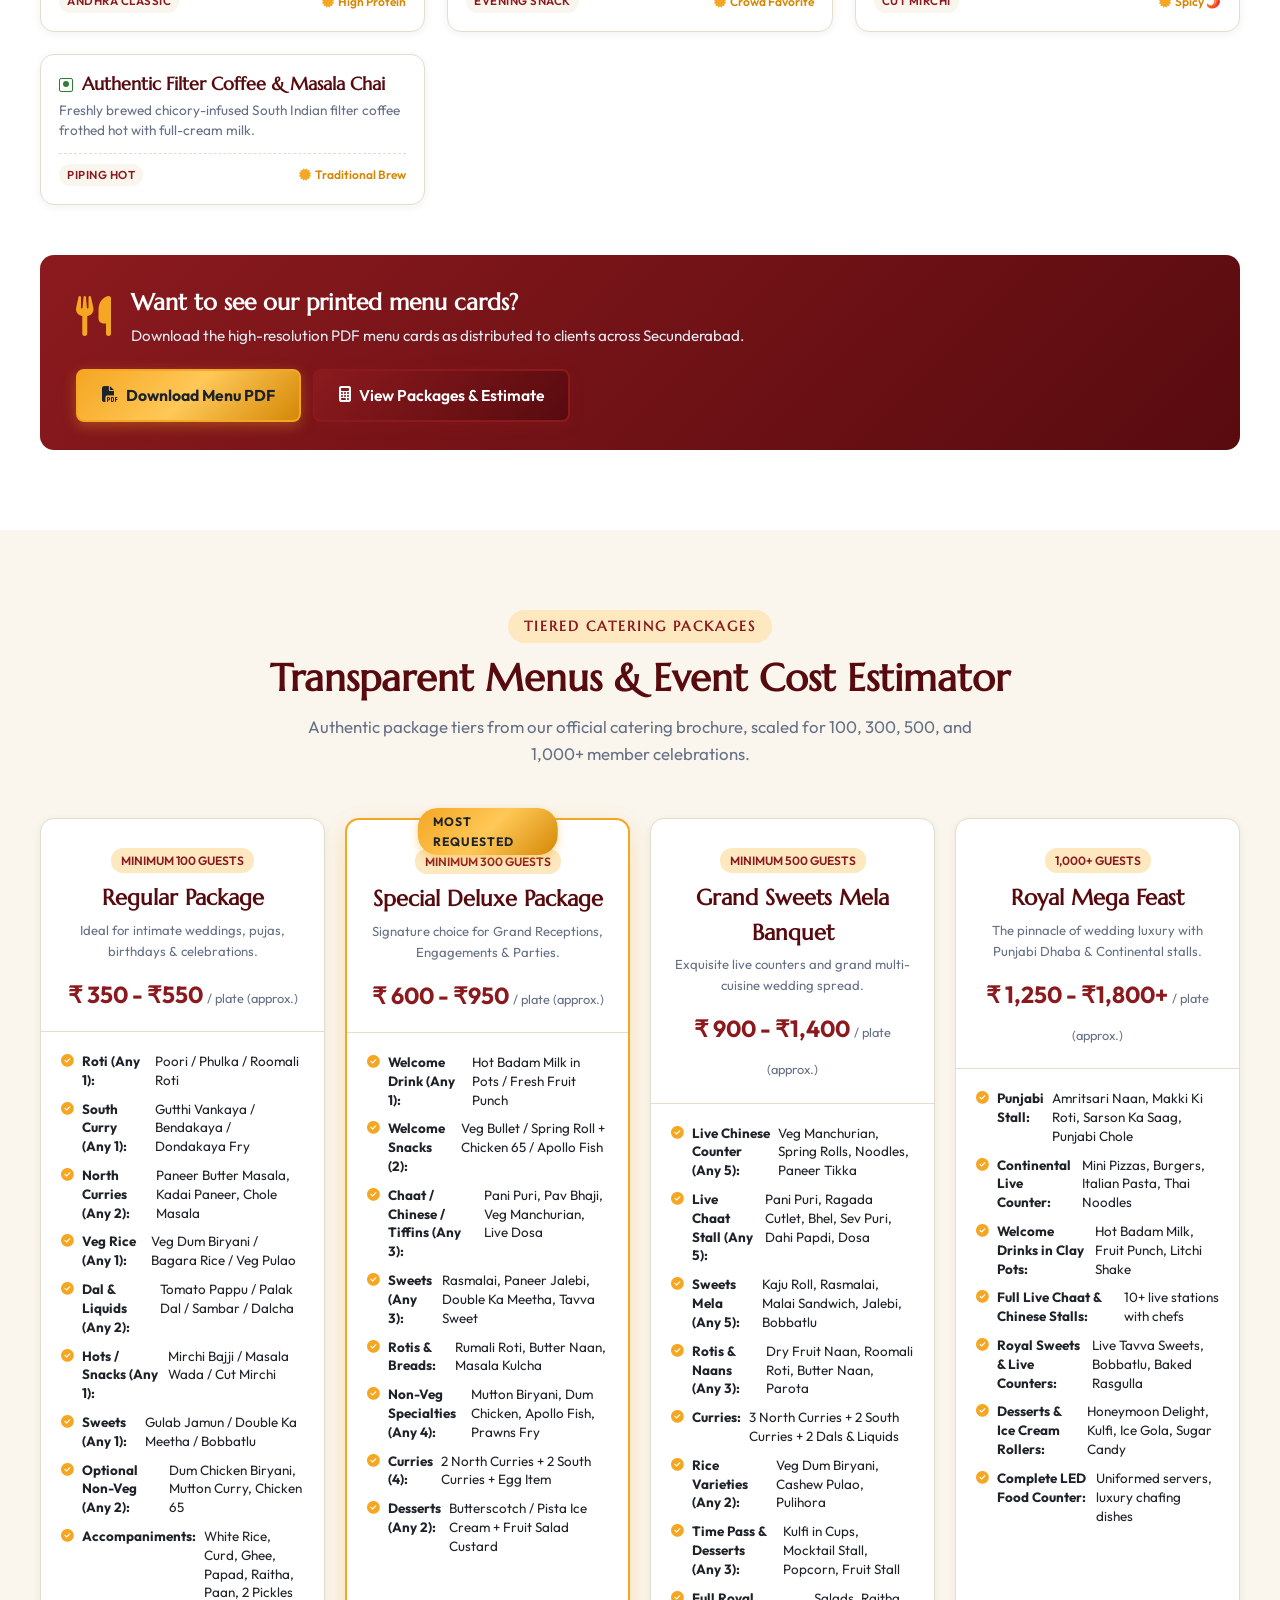
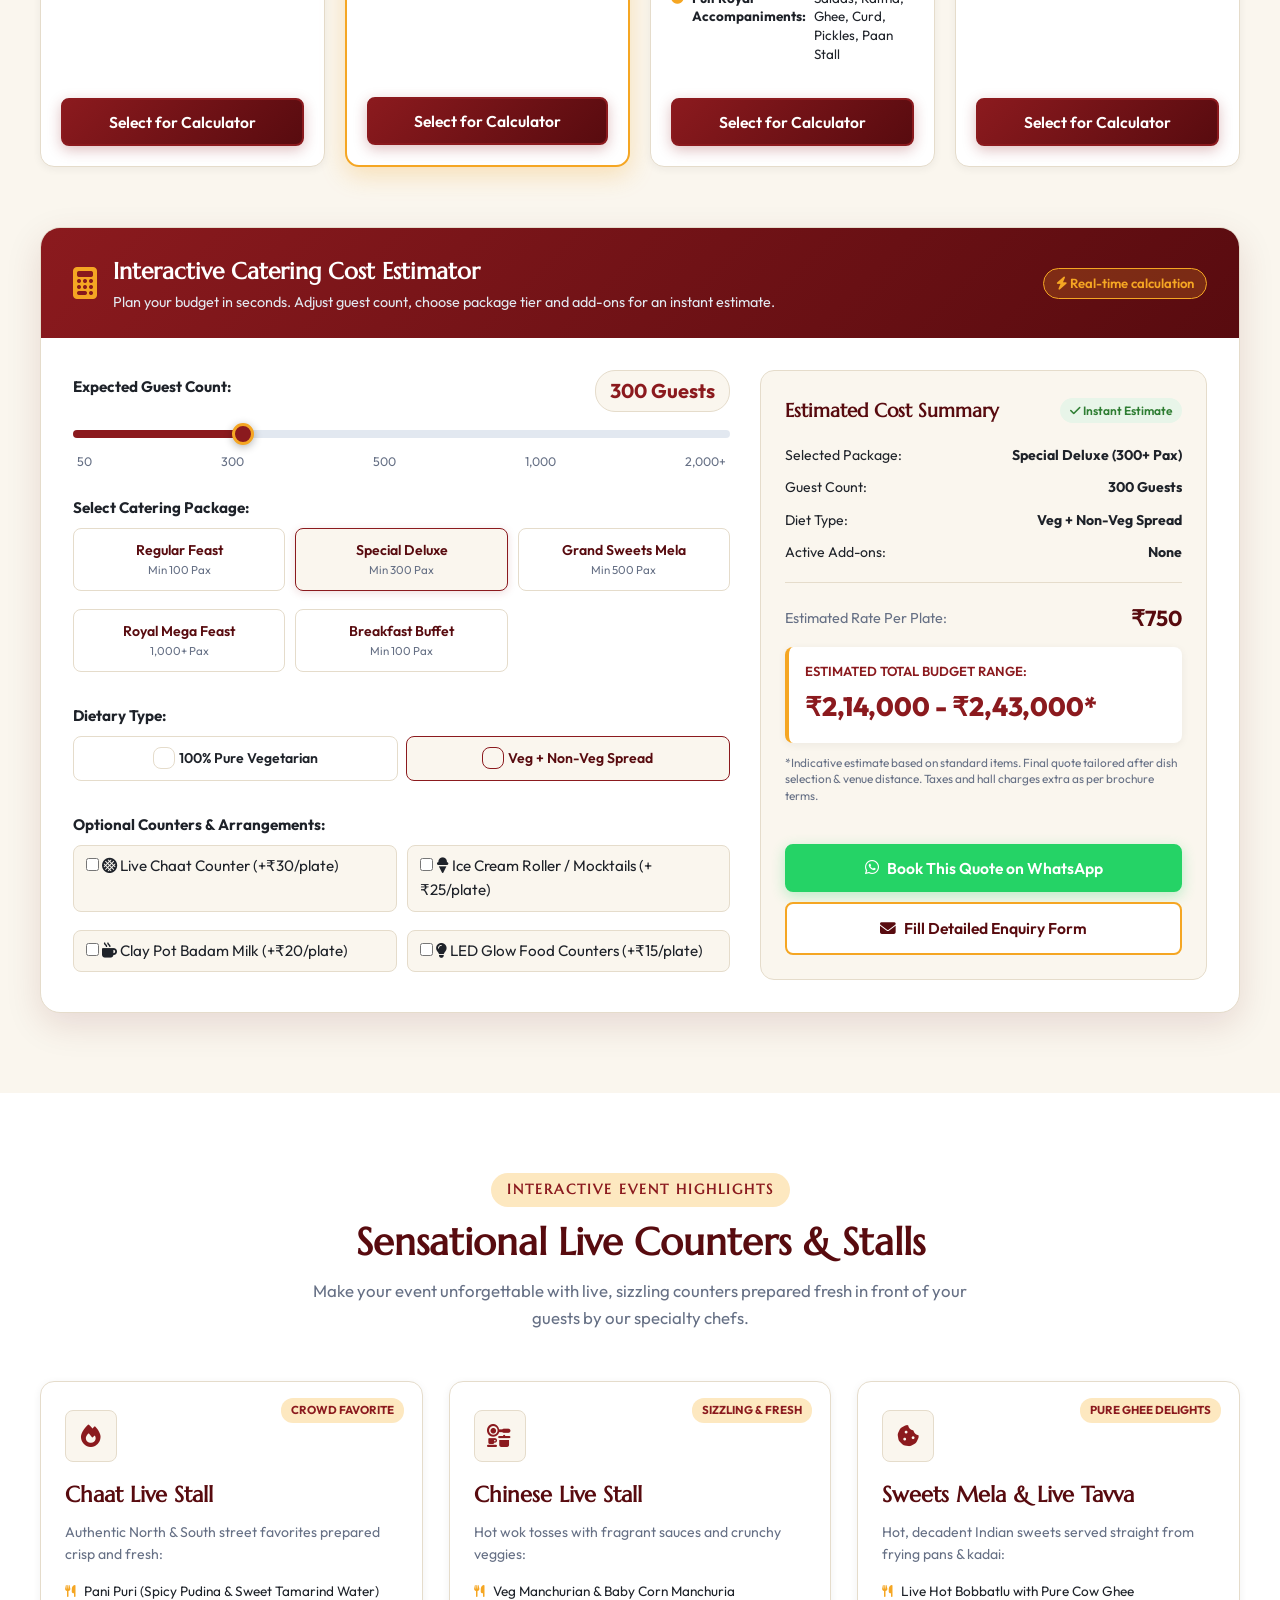
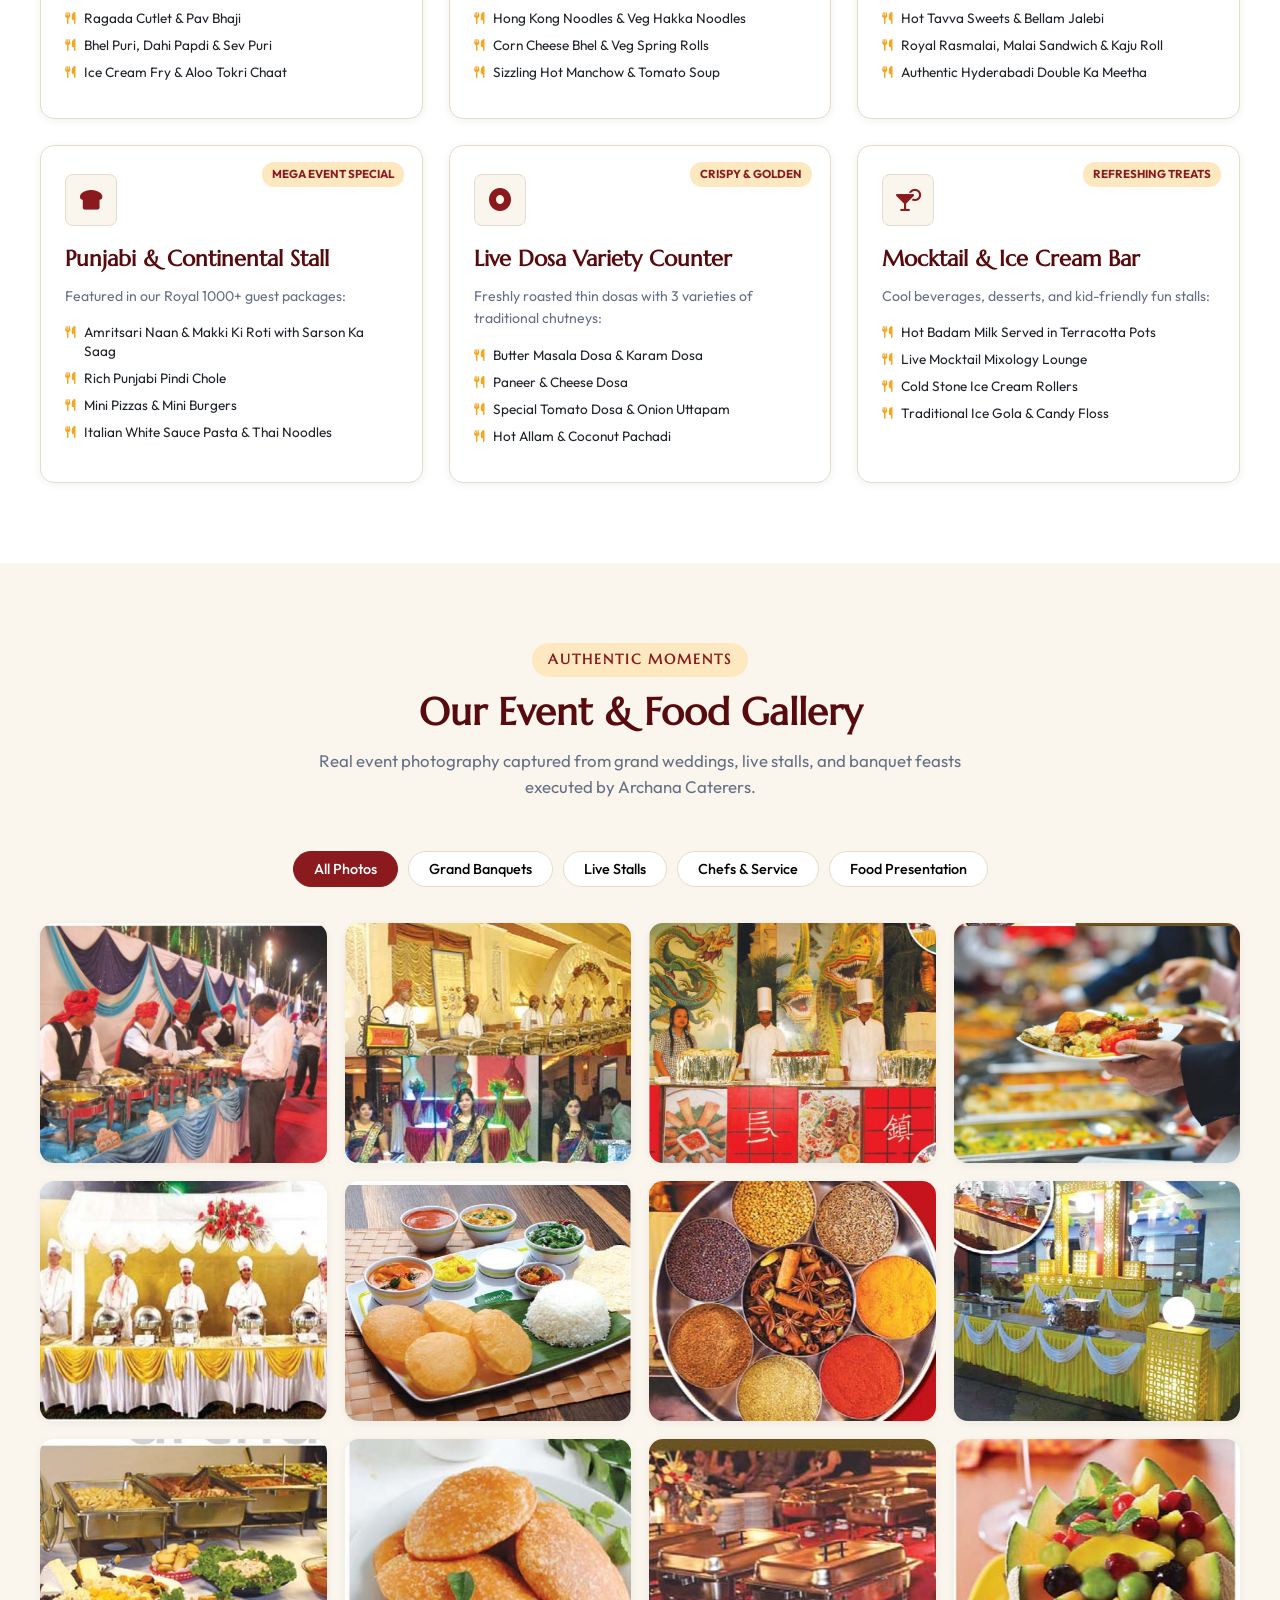
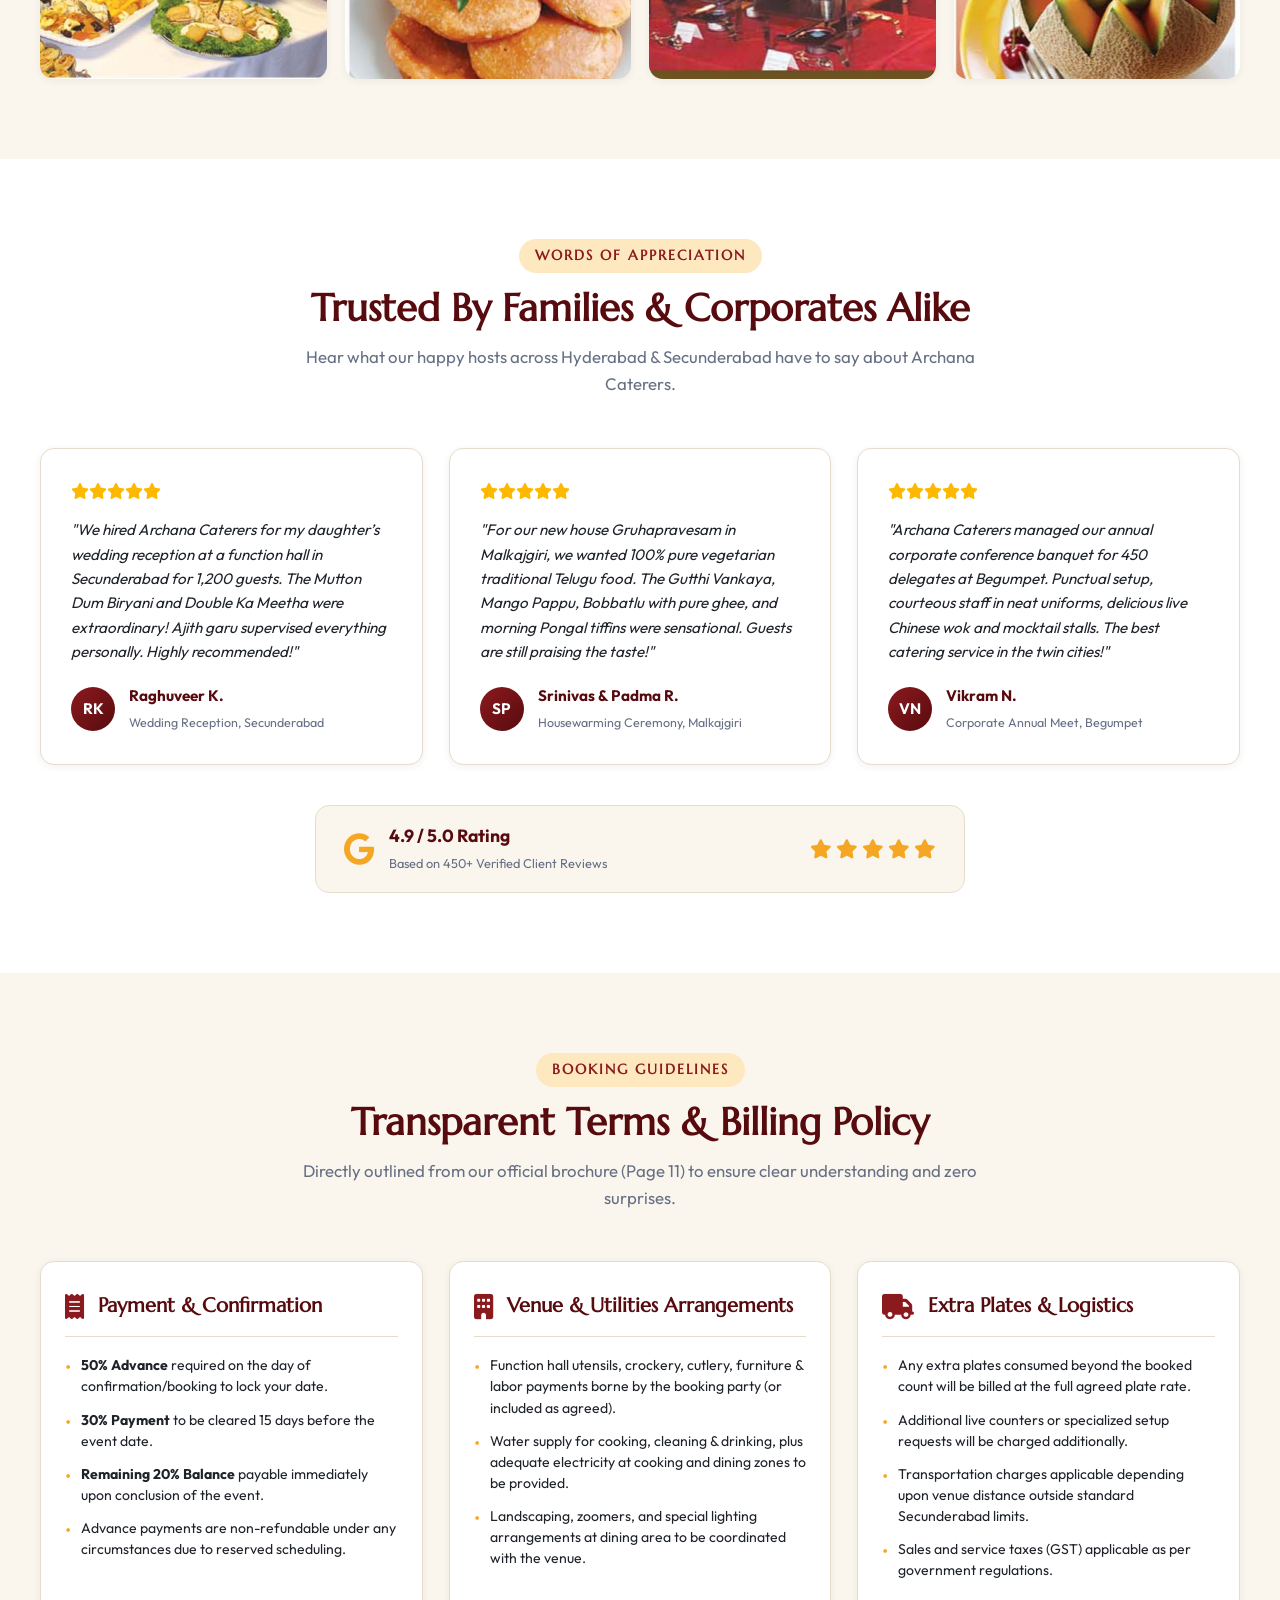
==== commit add899e5: "Update navbar button to 'Download' and optimize navbar spacing" ====
--- a/index.html
+++ b/index.html
@@ -90,7 +90,7 @@
       <div class="nav-actions">
         <div class="dropdown-pdf">
           <button class="btn btn-outline-gold btn-sm dropdown-toggle" id="pdfDropdownBtn" aria-expanded="false">
-            <i class="fa-solid fa-file-pdf"></i> Download PDF <i class="fa-solid fa-chevron-down"></i>
+            <i class="fa-solid fa-file-pdf"></i> Download <i class="fa-solid fa-chevron-down"></i>
           </button>
           <div class="dropdown-pdf-menu" id="pdfDropdownMenu">
             <a href="assets/docs/Archana_Caterers_Menu.pdf" download="Archana_Caterers_Menu.pdf" class="pdf-item">
--- a/css/style.css
+++ b/css/style.css
@@ -369,11 +369,11 @@
 .nav-list {
   display: flex;
   align-items: center;
-  gap: 16px;
+  gap: 12px;
 }
 .nav-link {
   font-weight: 600;
-  font-size: 0.9rem;
+  font-size: 0.88rem;
   color: var(--text-dark);
   padding: 6px 2px;
   position: relative;
@@ -400,7 +400,12 @@
 .nav-actions {
   display: flex;
   align-items: center;
-  gap: 14px;
+  gap: 10px;
+  flex-shrink: 0;
+}
+.nav-actions .btn {
+  white-space: nowrap !important;
+  flex-shrink: 0 !important;
 }
 .dropdown-pdf {
   position: relative;
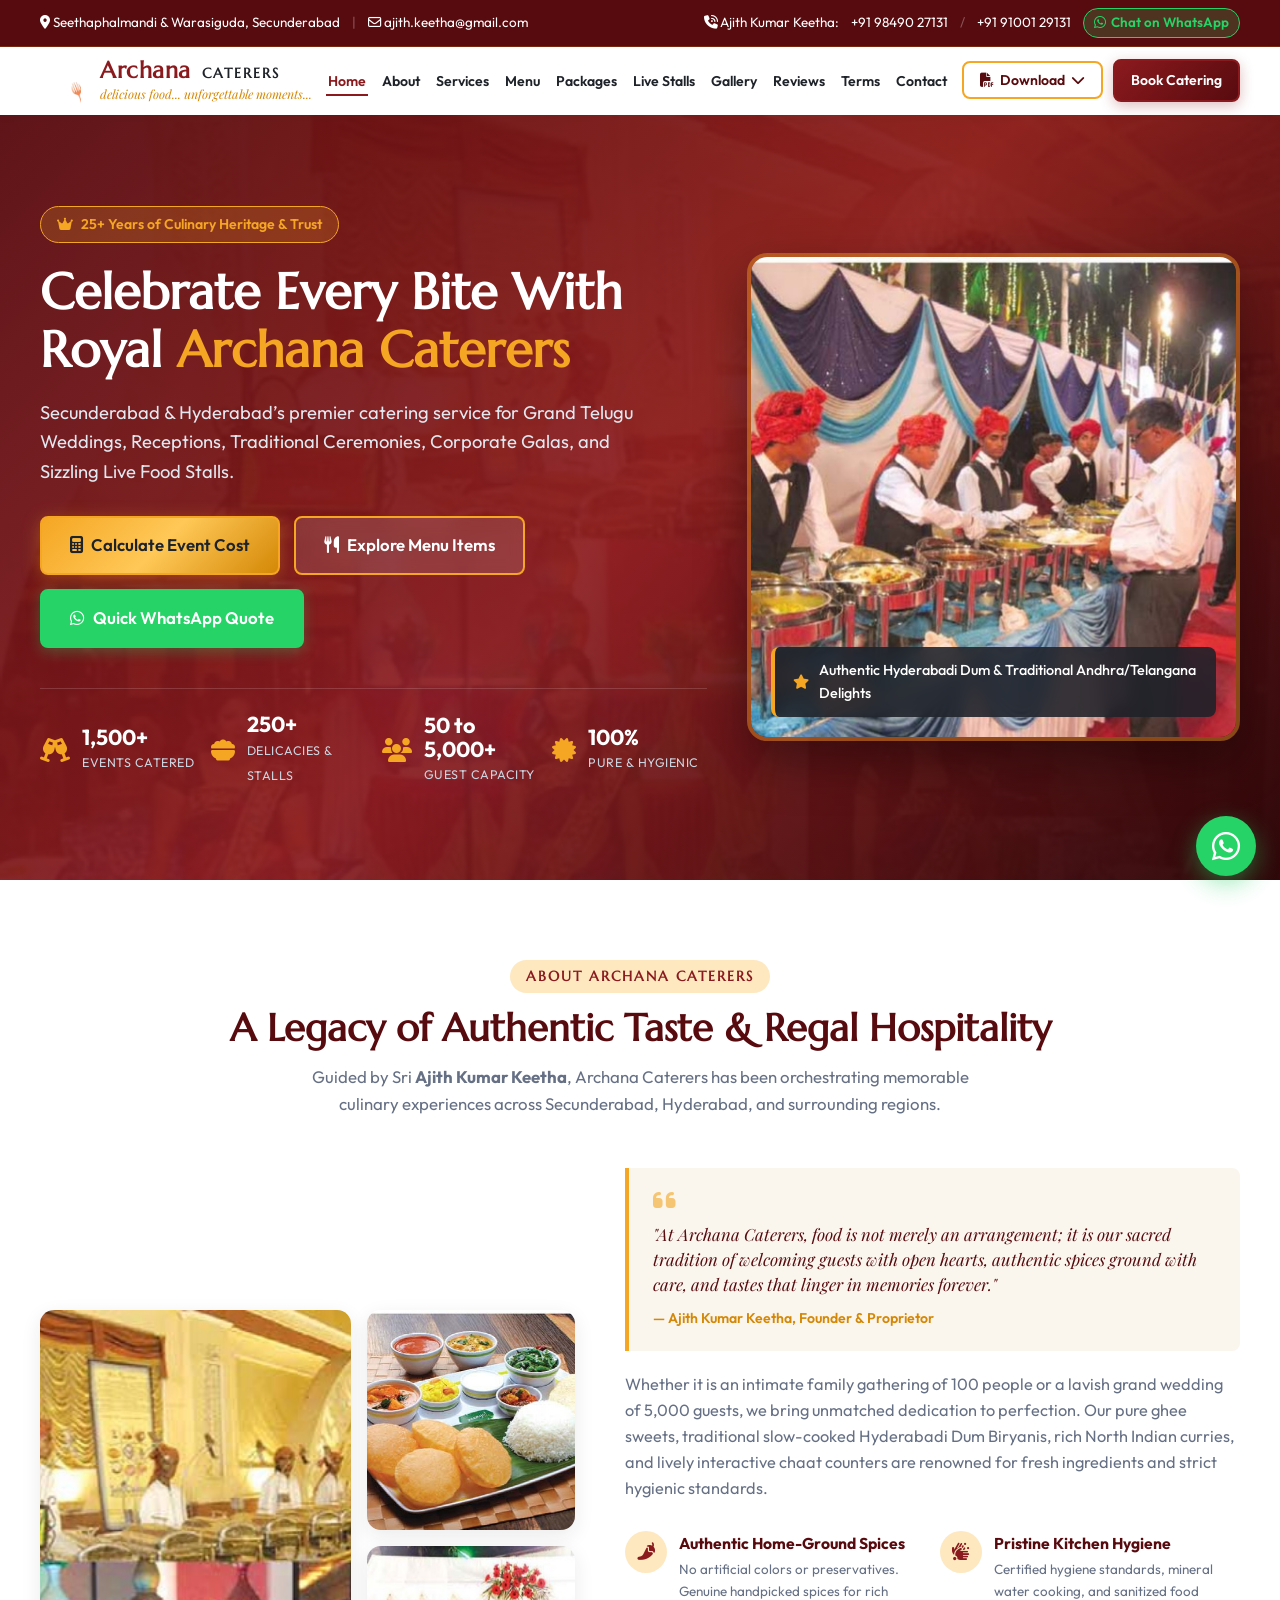
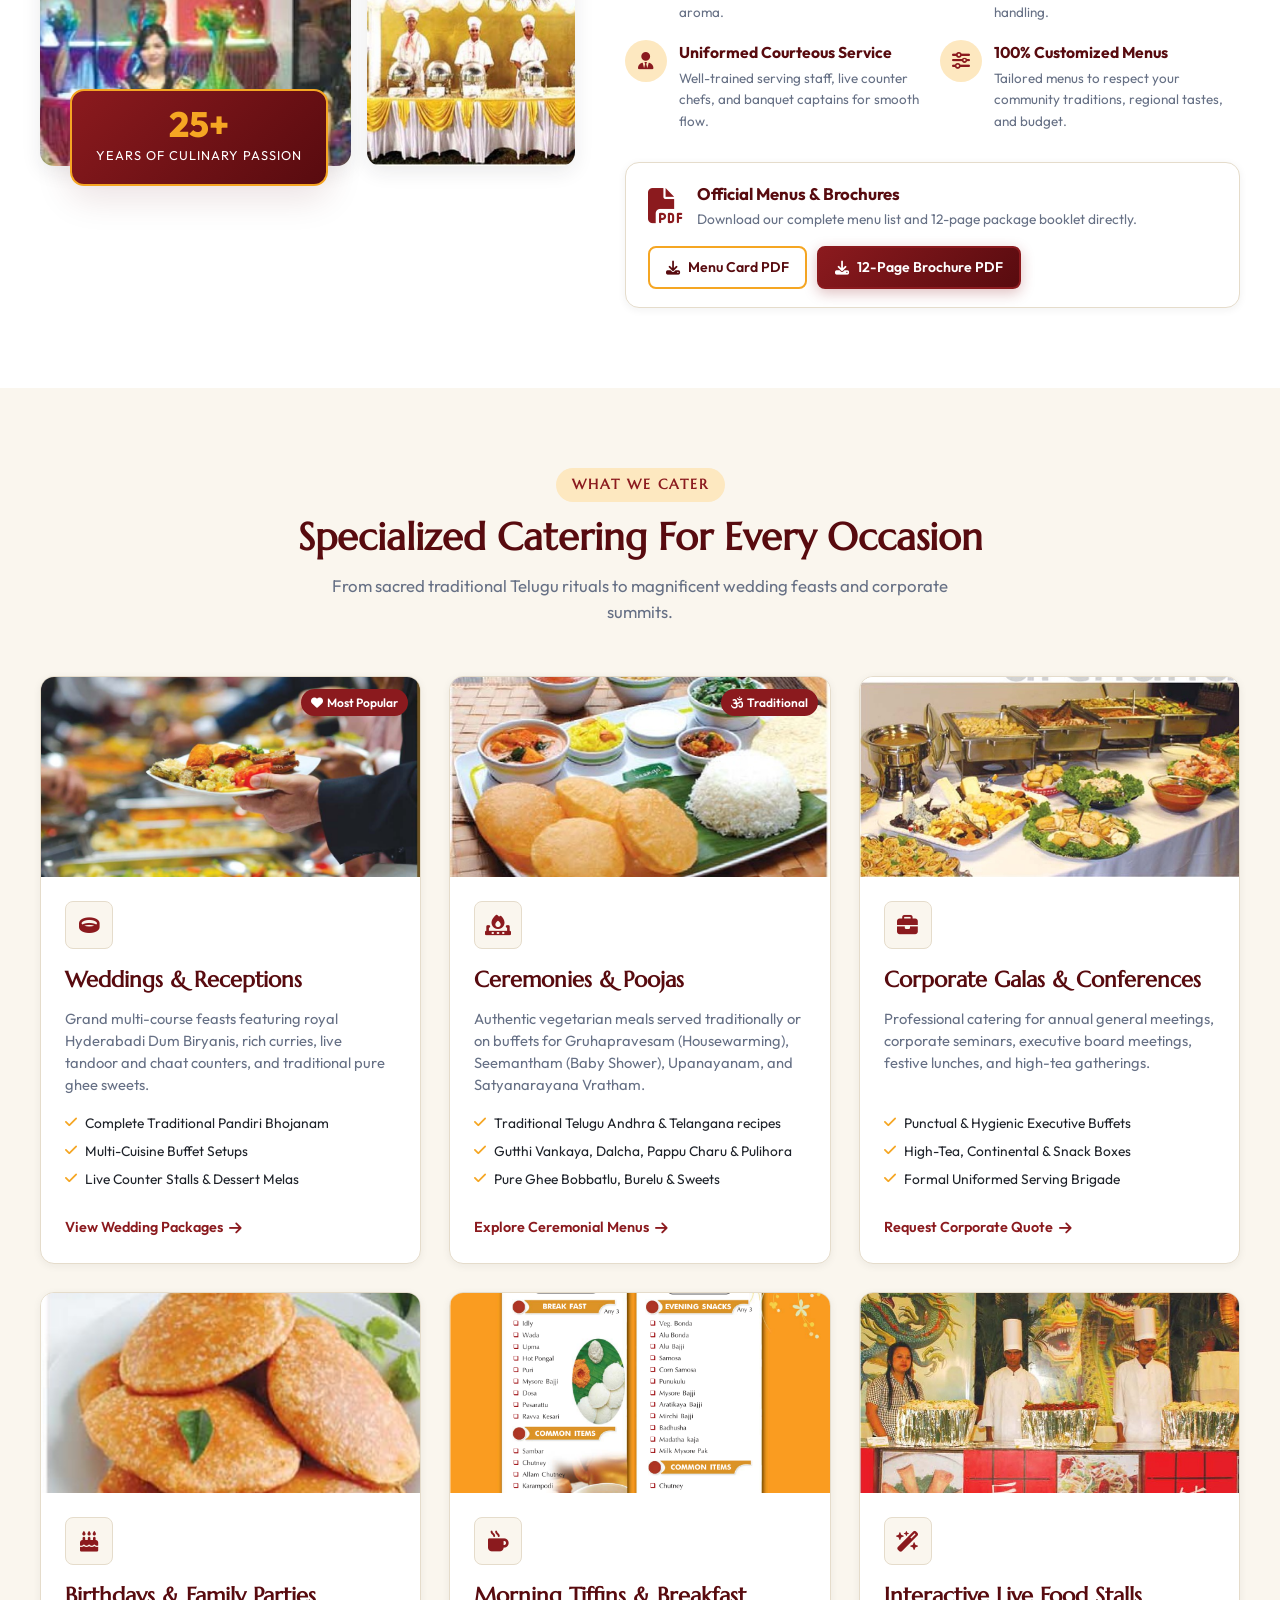
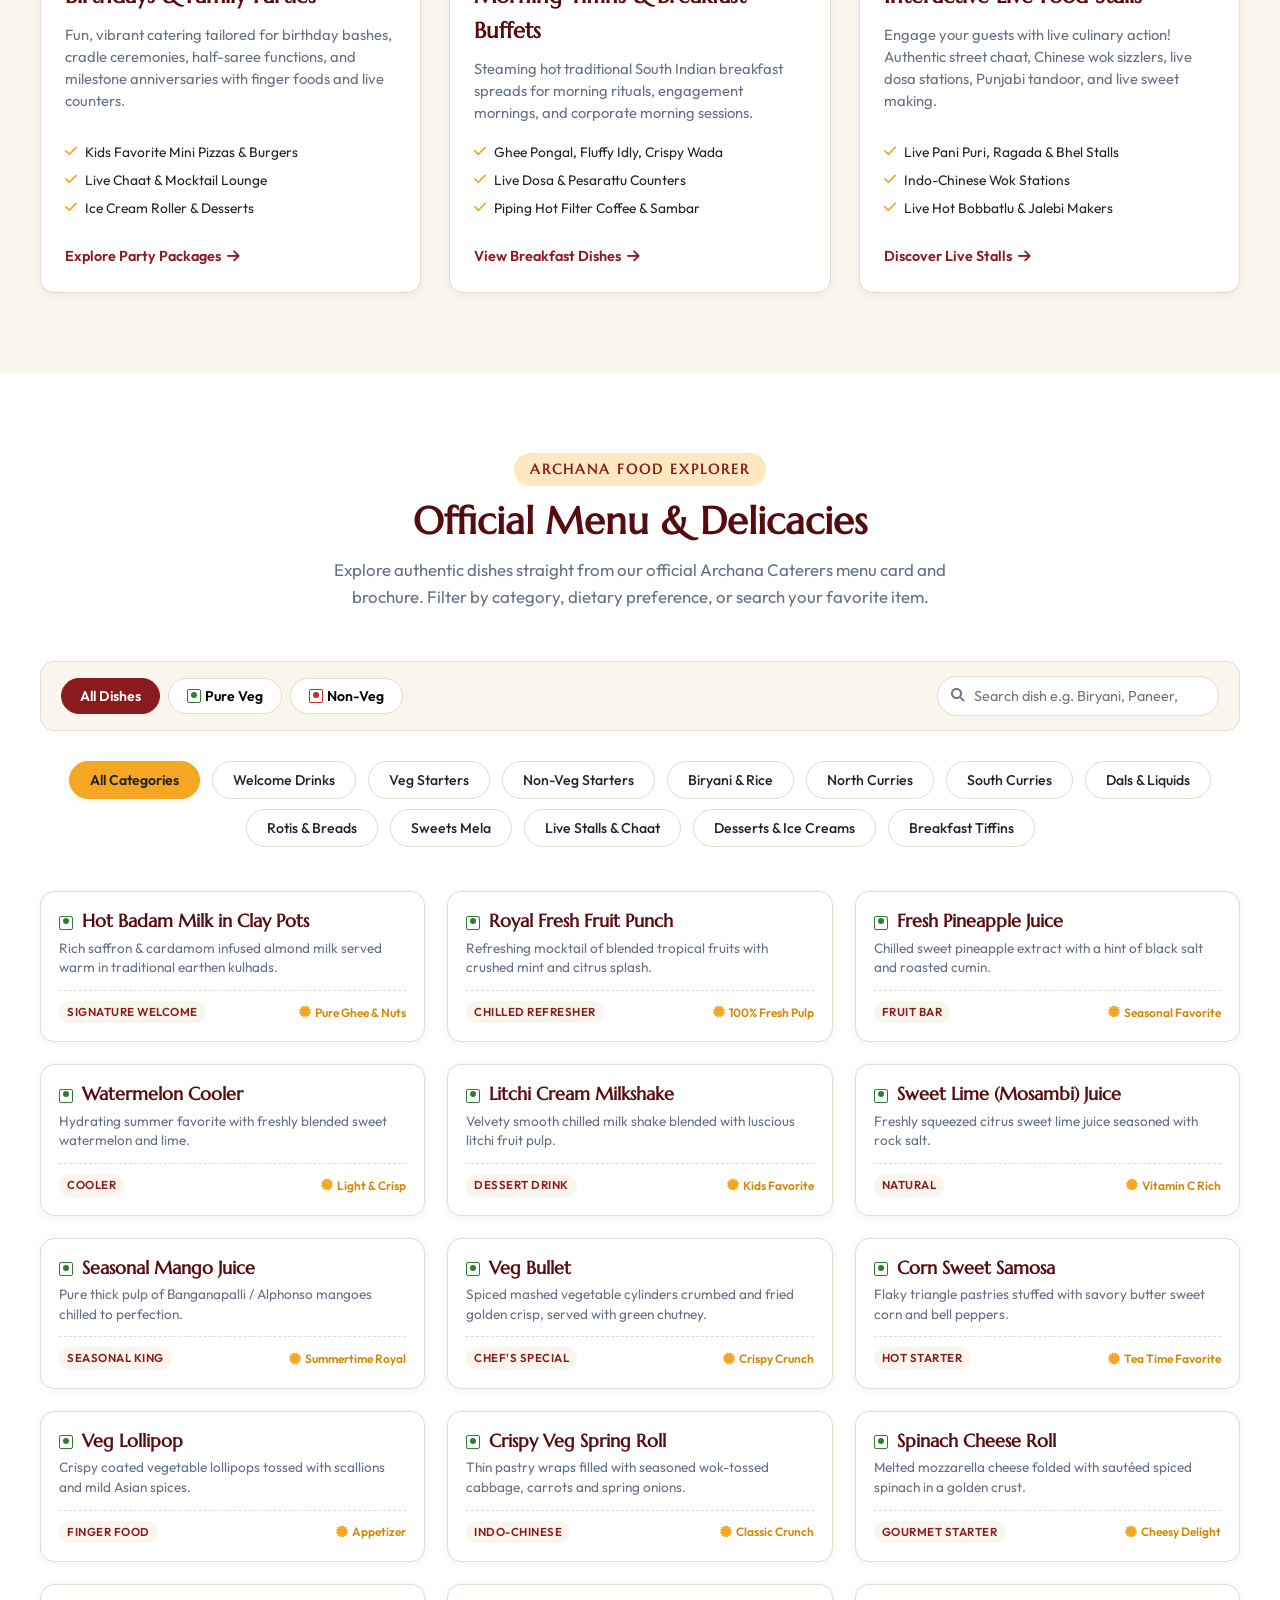
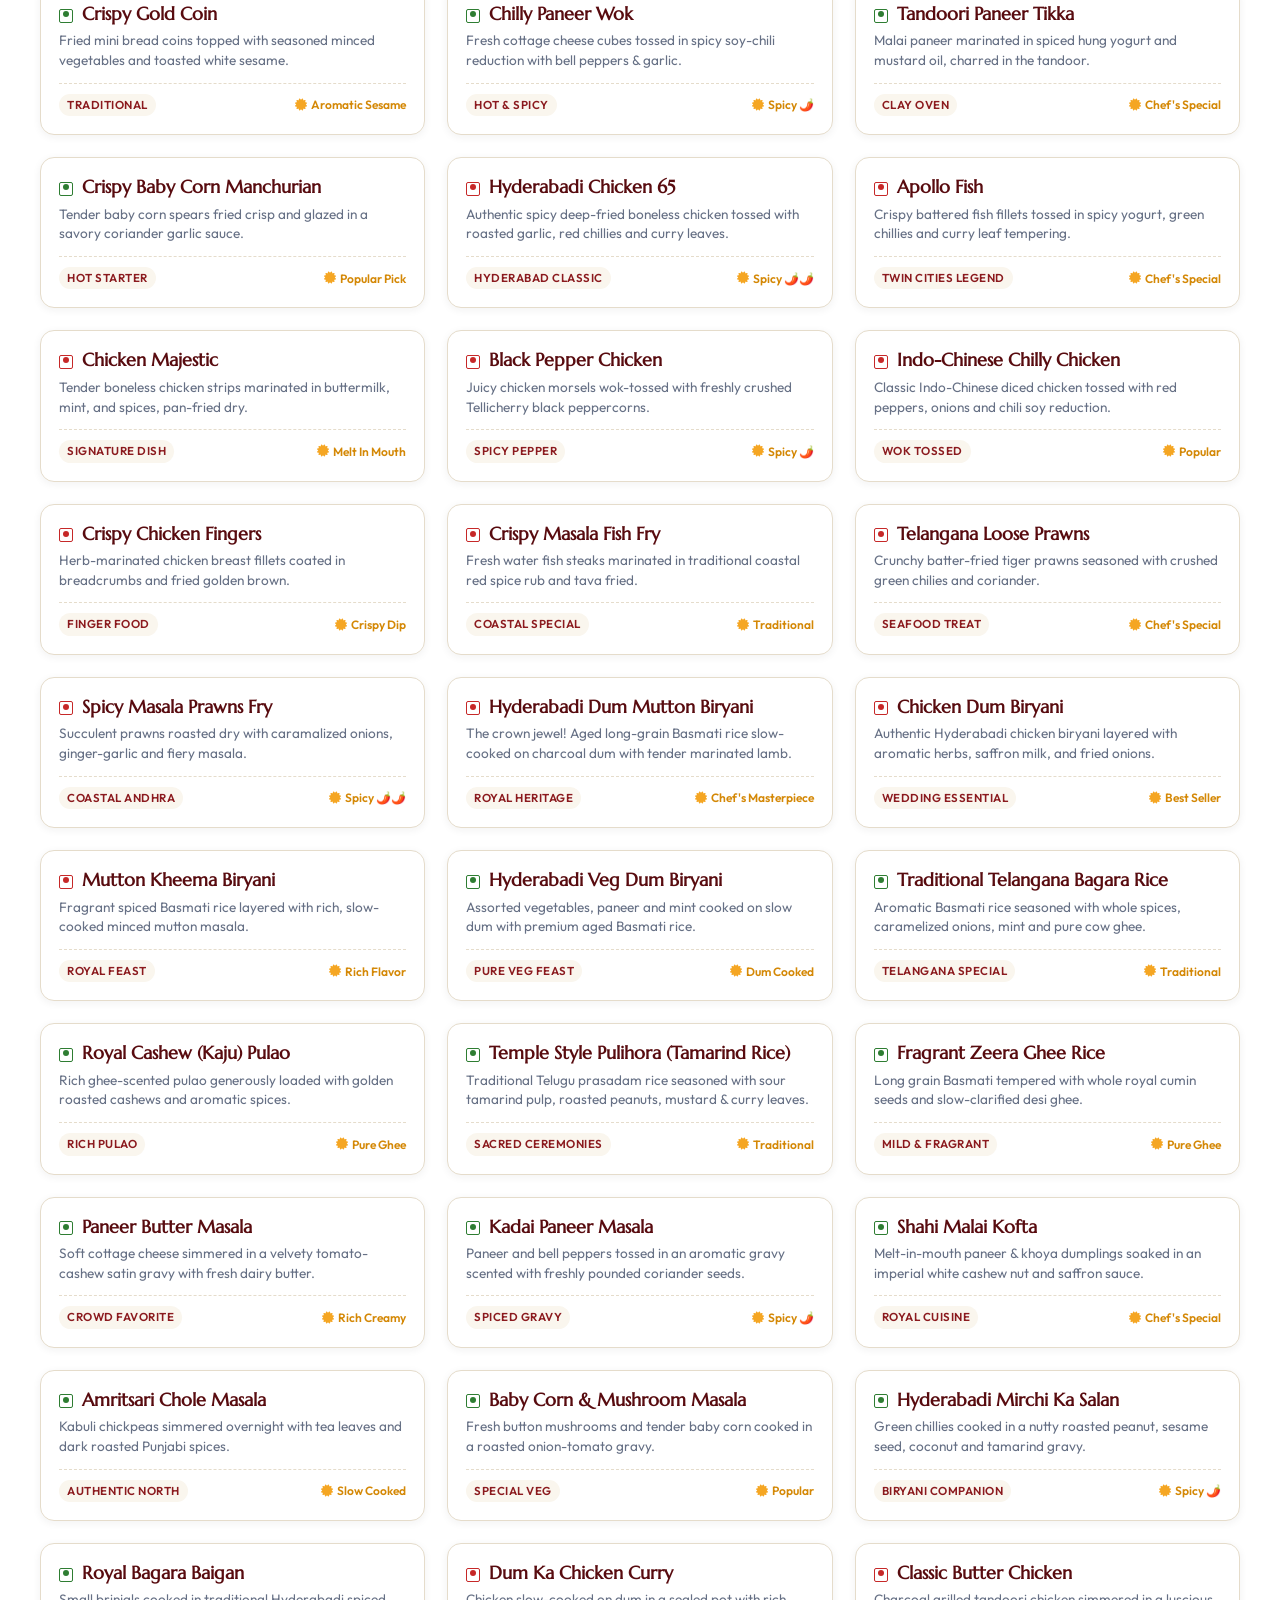
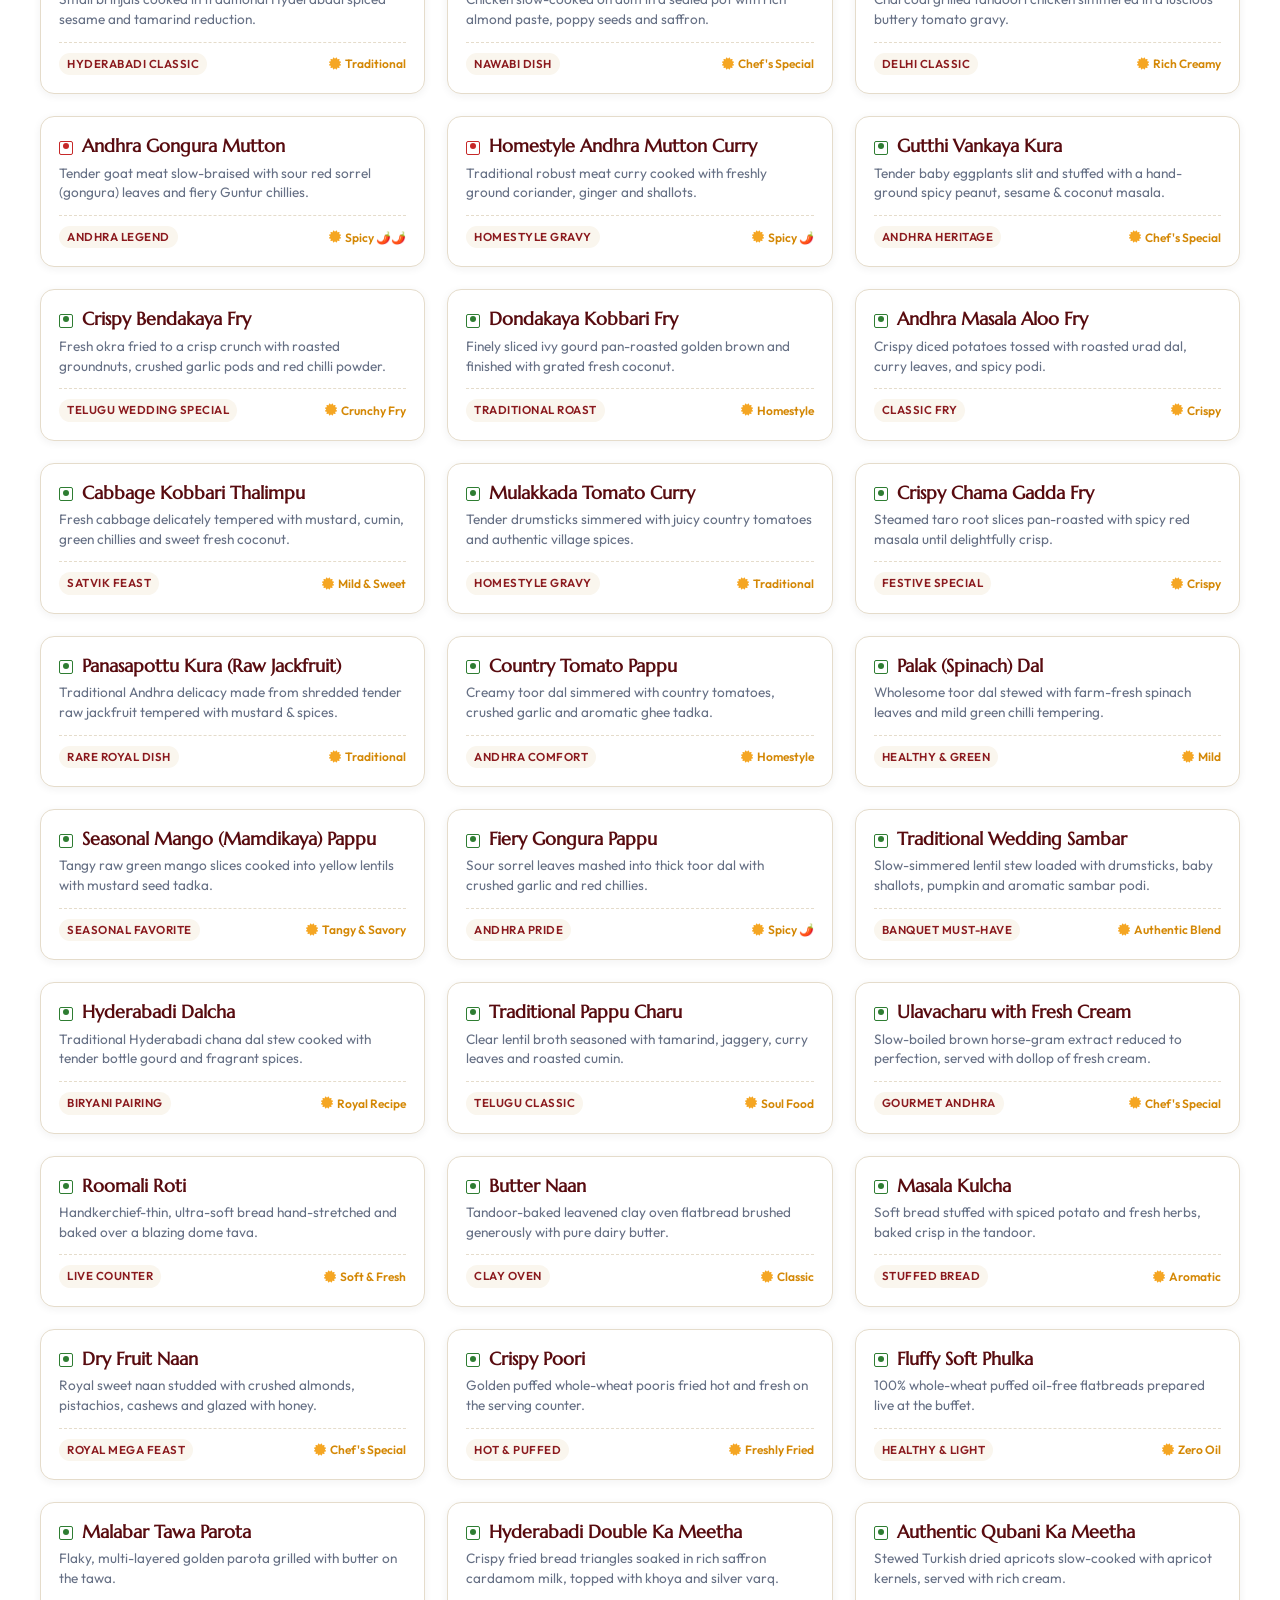
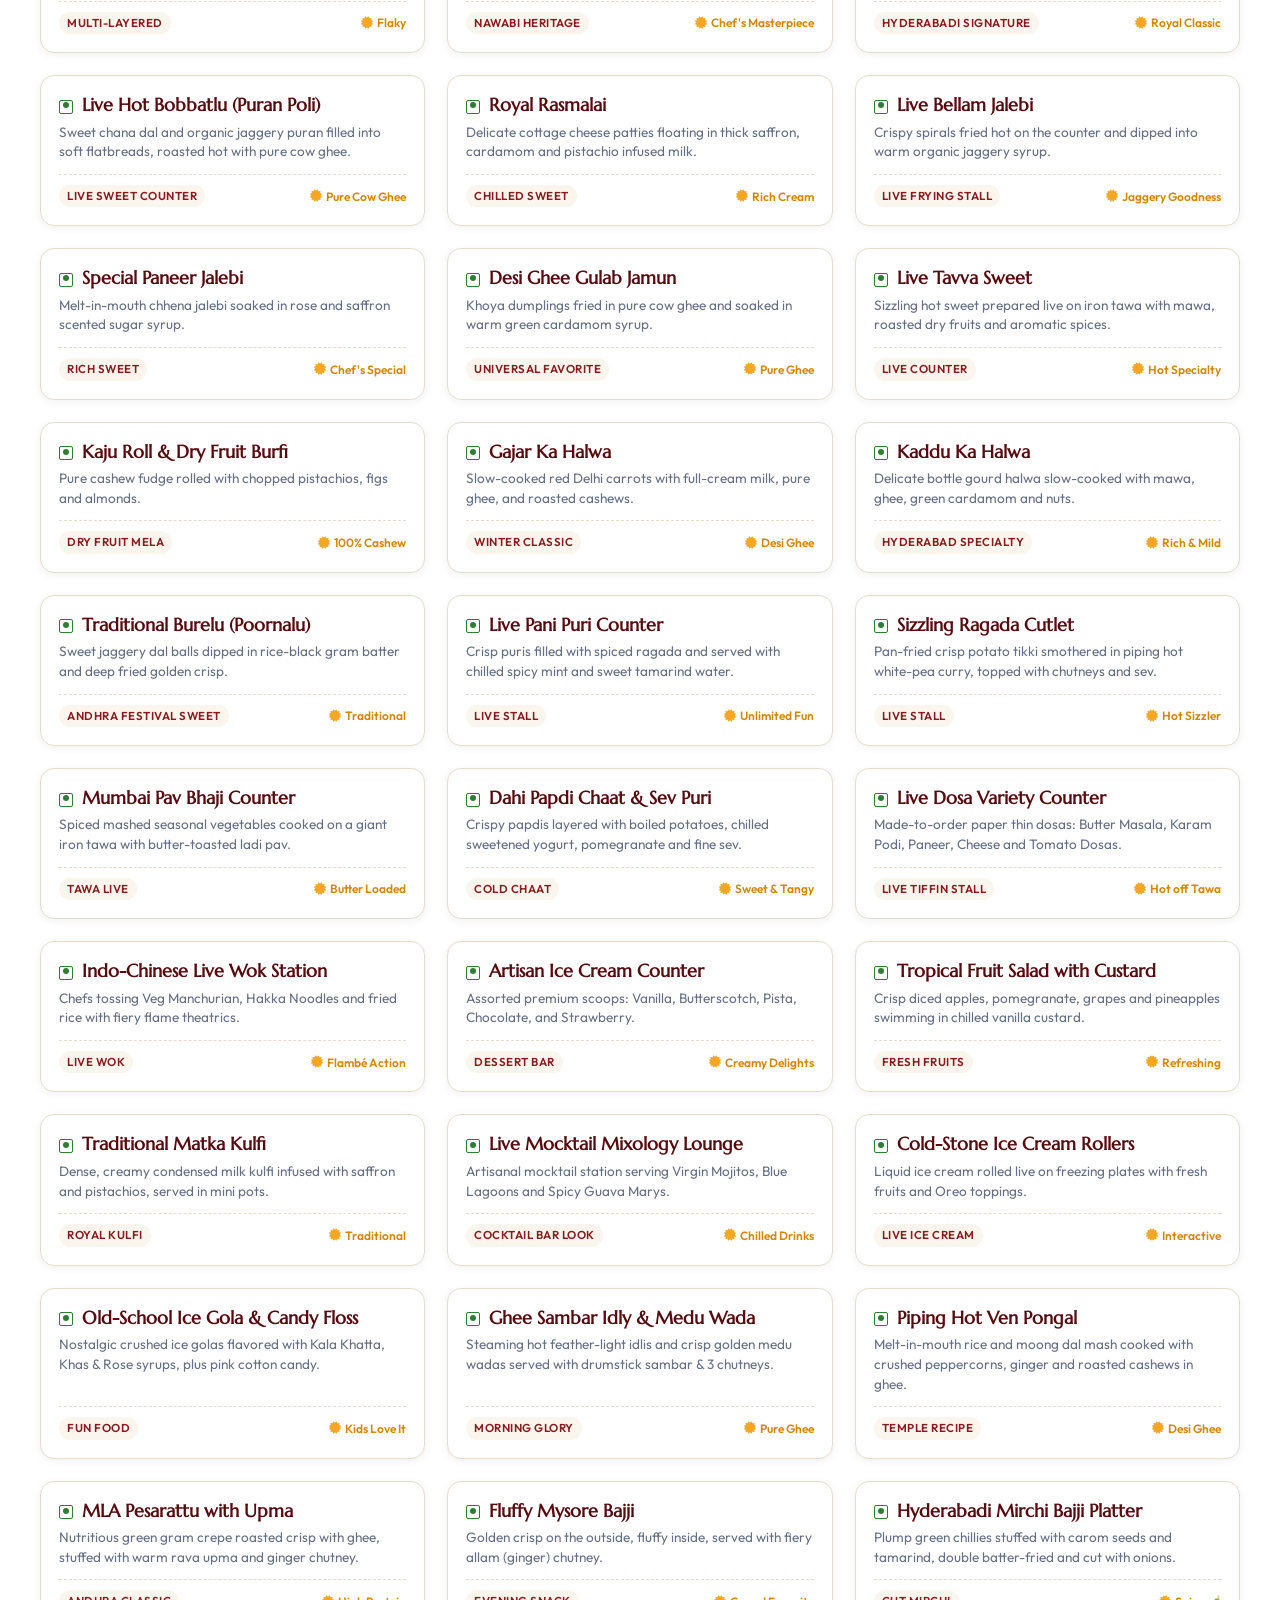
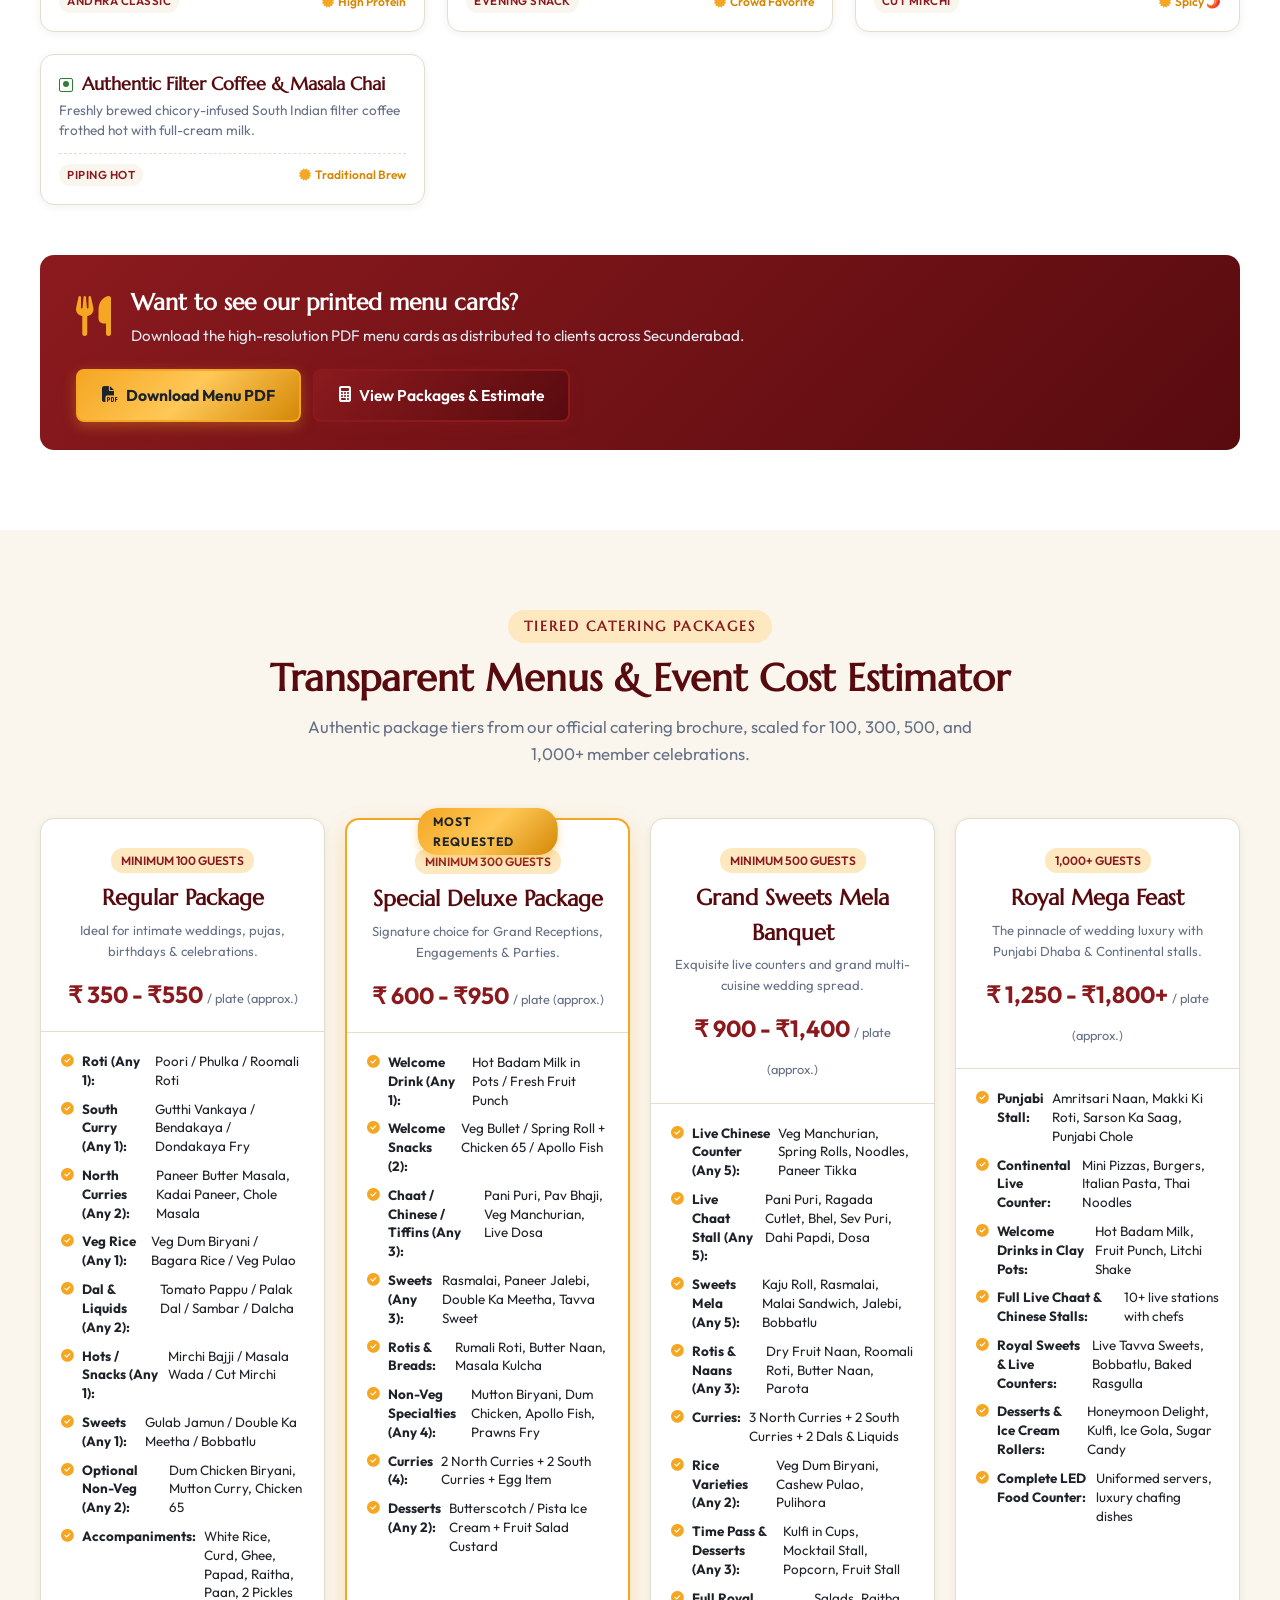
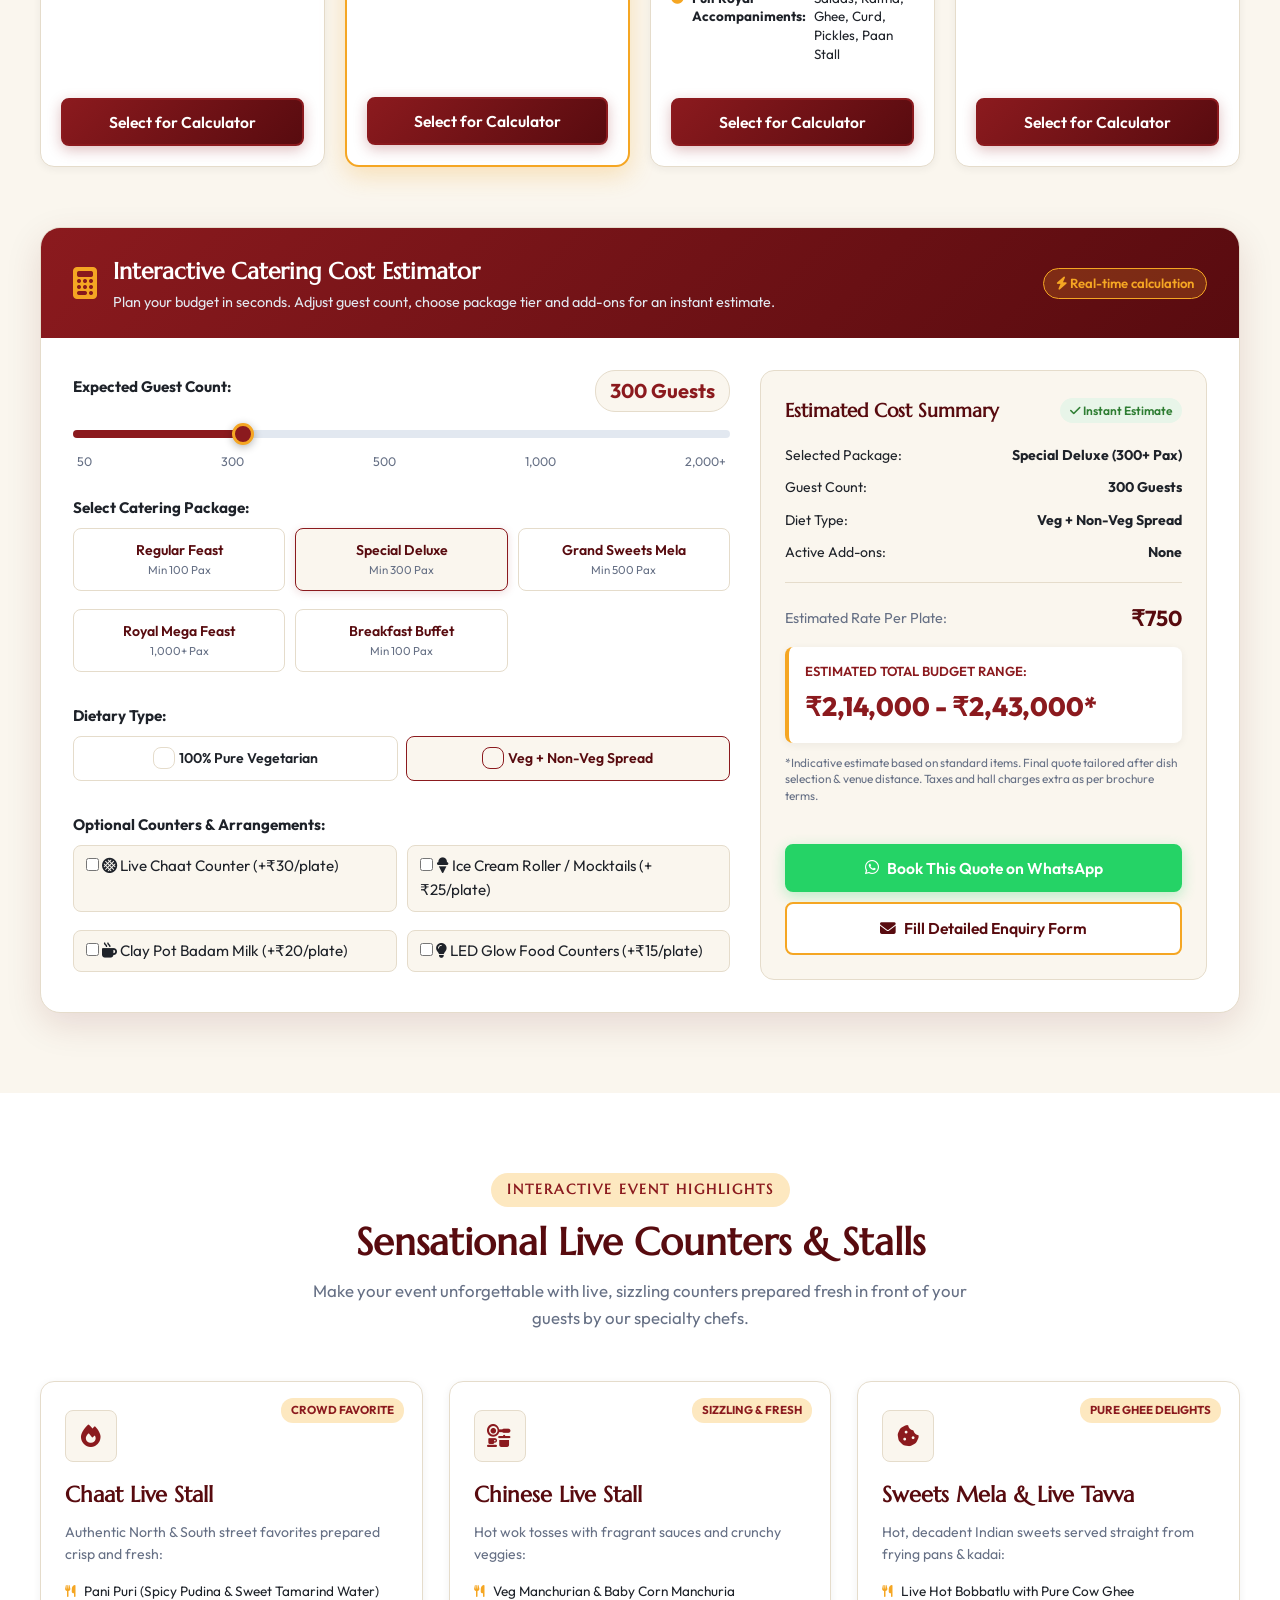
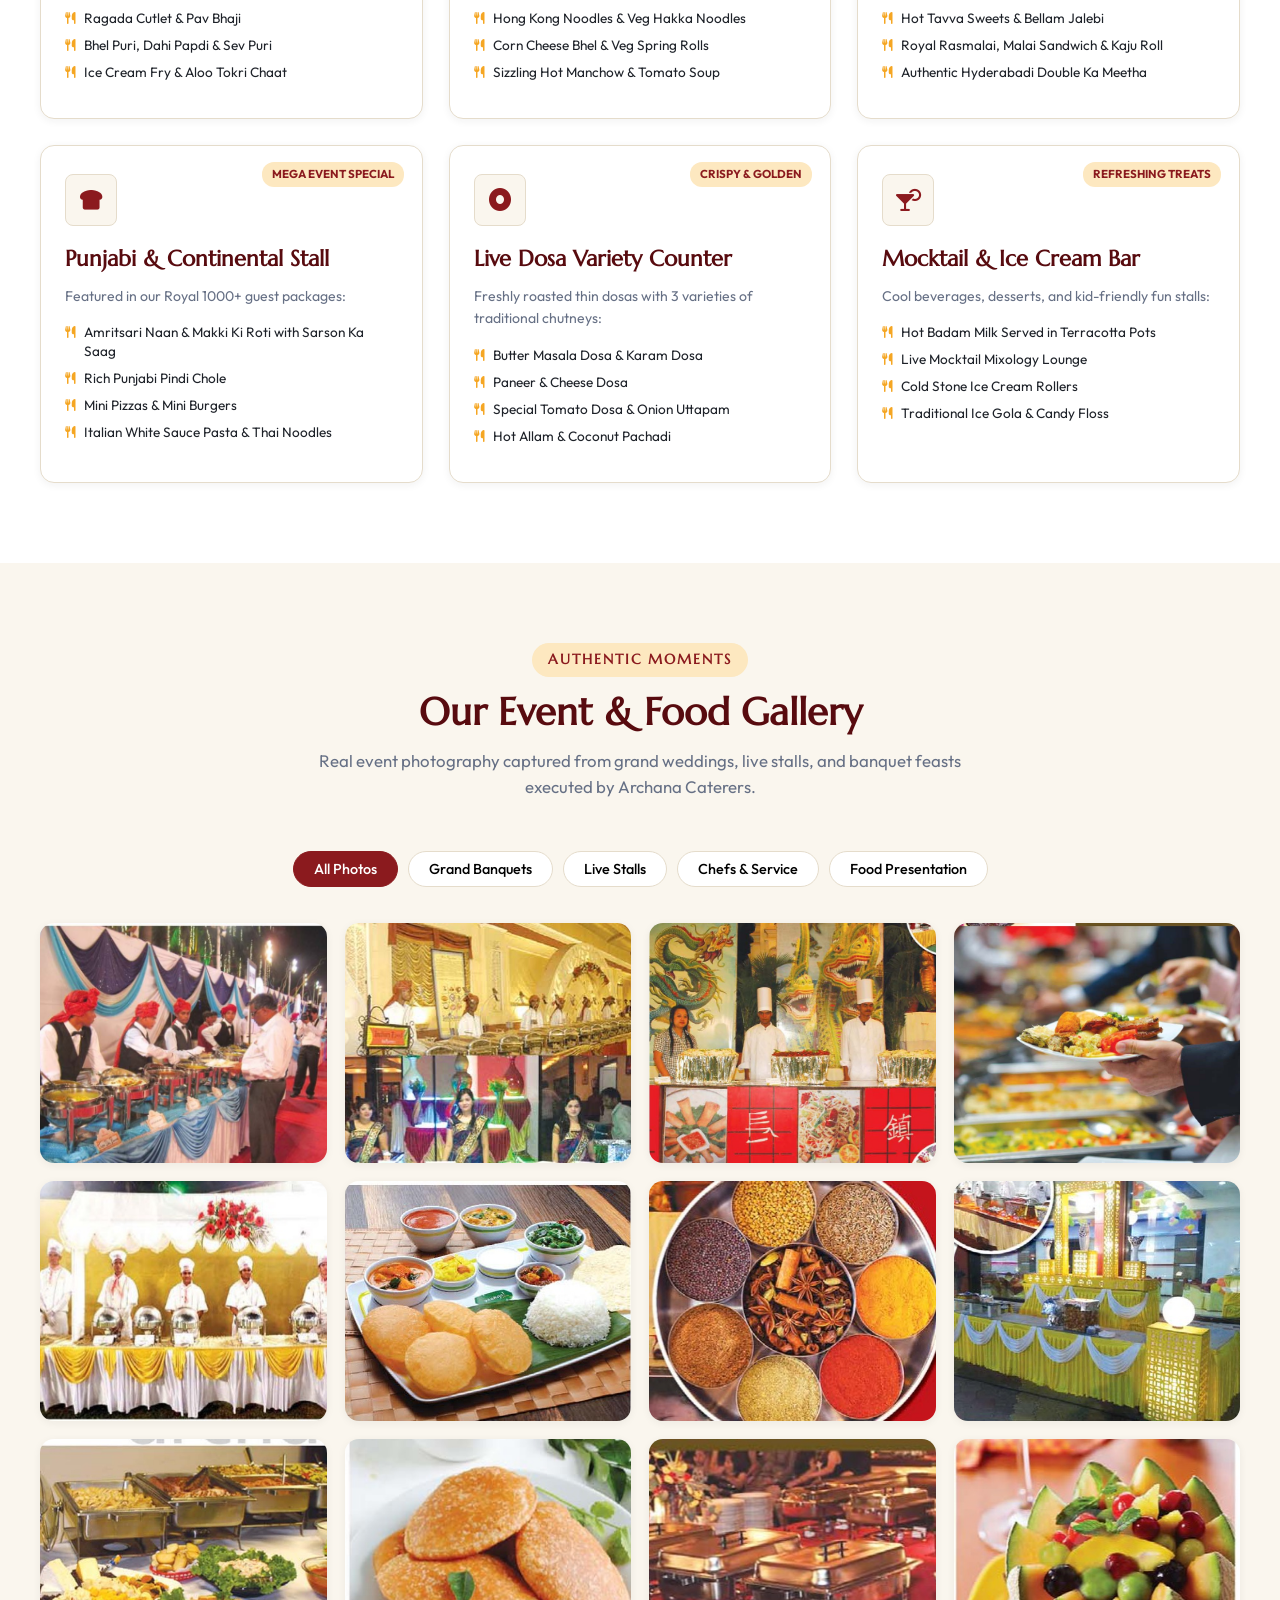
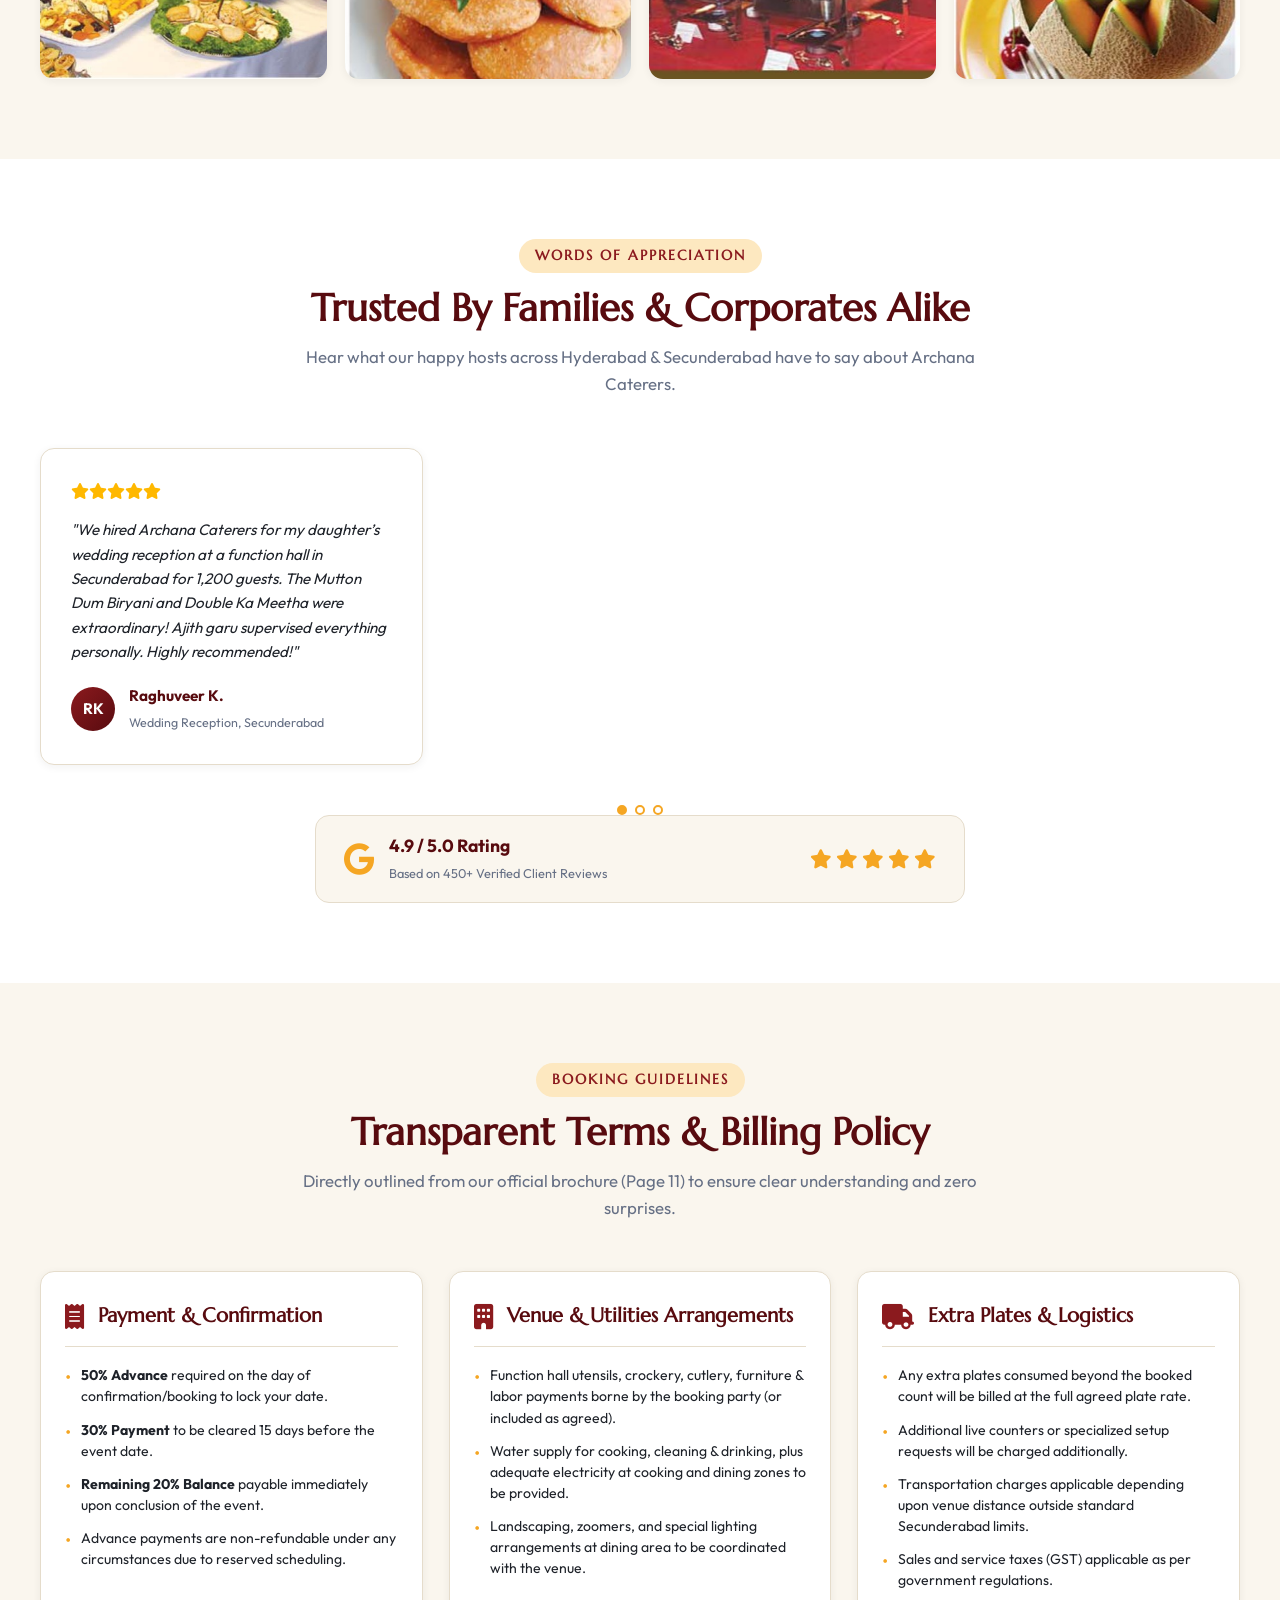
==== commit 801a7bf8: "feat: 15 website improvements - favicon, SEO, preloader, scroll animations, testimonial carousel, pr" ====
--- a/index.html
+++ b/index.html
@@ -8,11 +8,72 @@
   <meta name="description" content="Archana Caterers - Delicious food, unforgettable moments. Premier catering for Weddings, Receptions, Traditional Ceremonies, Corporate Events & Live Counters in Hyderabad & Secunderabad. Led by Ajith Kumar Keetha." />
   <meta name="keywords" content="Archana Caterers, Catering Services Hyderabad, Secunderabad Caterers, Wedding Catering, Telugu Pellillu Catering, Hyderabadi Dum Biryani, Ajith Kumar Keetha, Seethaphalmandi Caterers, Pure Veg Catering, Non Veg Catering" />
   
+  <!-- Favicon & App Icons -->
+  <link rel="icon" type="image/png" sizes="32x32" href="assets/images/favicon-32x32.png" />
+  <link rel="icon" type="image/png" sizes="192x192" href="assets/images/favicon-192x192.png" />
+  <link rel="apple-touch-icon" sizes="180x180" href="assets/images/apple-touch-icon.png" />
+  <meta name="theme-color" content="#8B1A1E" />
+
   <!-- Open Graph Meta Tags -->
   <meta property="og:title" content="Archana Caterers | Delicious Food, Unforgettable Moments" />
   <meta property="og:description" content="Authentic Telugu banquets, royal Hyderabadi biryanis, live counters, and multi-cuisine catering for weddings, receptions, and traditional celebrations." />
-  <meta property="og:image" content="assets/images/archana_logo_emblem.png" />
+  <meta property="og:image" content="https://archanacaterers.com/assets/images/archana_logo_emblem.png" />
+  <meta property="og:url" content="https://archanacaterers.com" />
   <meta property="og:type" content="website" />
+  <meta property="og:site_name" content="Archana Caterers" />
+
+  <!-- Schema.org Structured Data -->
+  <script type="application/ld+json">
+  {
+    "@context": "https://schema.org",
+    "@type": "CateringService",
+    "name": "Archana Caterers",
+    "image": "https://archanacaterers.com/assets/images/archana_logo_emblem.png",
+    "url": "https://archanacaterers.com",
+    "telephone": "+919849027131",
+    "description": "Premium catering services for weddings, receptions, traditional ceremonies, corporate events and live food stalls in Hyderabad & Secunderabad.",
+    "priceRange": "₹₹-₹₹₹",
+    "address": {
+      "@type": "PostalAddress",
+      "streetAddress": "Seethaphalmandi",
+      "addressLocality": "Secunderabad",
+      "addressRegion": "Telangana",
+      "postalCode": "500061",
+      "addressCountry": "IN"
+    },
+    "geo": {
+      "@type": "GeoCoordinates",
+      "latitude": "17.4156",
+      "longitude": "78.5099"
+    },
+    "founder": {
+      "@type": "Person",
+      "name": "Ajith Kumar Keetha"
+    },
+    "servesCuisine": ["Indian", "Telugu", "Hyderabadi", "South Indian", "North Indian", "Multi-Cuisine"],
+    "aggregateRating": {
+      "@type": "AggregateRating",
+      "ratingValue": "4.9",
+      "reviewCount": "450",
+      "bestRating": "5"
+    },
+    "sameAs": [
+      "https://wa.me/919849027131"
+    ]
+  }
+  </script>
+
+  <!-- Google Analytics (Replace G-XXXXXXXXXX with your GA4 Measurement ID) -->
+  <!-- Get your ID at: https://analytics.google.com → Admin → Data Streams → Web -->
+  <!--
+  <script async src="https://www.googletagmanager.com/gtag/js?id=G-XXXXXXXXXX"></script>
+  <script>
+    window.dataLayer = window.dataLayer || [];
+    function gtag(){dataLayer.push(arguments);}
+    gtag('js', new Date());
+    gtag('config', 'G-XXXXXXXXXX');
+  </script>
+  -->
 
   <!-- Google Fonts: Cinzel Decorative, Marcellus, Playfair Display & Outfit -->
   <link rel="preconnect" href="https://fonts.googleapis.com">
@@ -26,6 +87,12 @@
   <link rel="stylesheet" href="css/style.css" />
 </head>
 <body>
+
+  <!-- PRELOADER -->
+  <div class="preloader" id="preloader" aria-hidden="true">
+    <img src="assets/images/archana_logo_emblem.png" alt="Loading..." class="preloader-logo" />
+    <span class="preloader-text">ARCHANA CATERERS</span>
+  </div>
 
   <!-- TOP ANNOUNCEMENT / CONTACT BAR -->
   <aside class="top-bar" aria-label="Quick Contact Bar">
@@ -198,13 +265,13 @@
         <div class="about-grid">
           <div class="about-image-collage">
             <div class="collage-item collage-1">
-              <img src="assets/images/grand_banquet_hall.jpg" alt="Grand Banquet Hall Setup" />
+              <img src="assets/images/grand_banquet_hall.jpg" alt="Grand Banquet Hall Setup" loading="lazy" />
             </div>
             <div class="collage-item collage-2">
-              <img src="assets/images/thali_feast.jpg" alt="Traditional South Indian Thali" />
+              <img src="assets/images/thali_feast.jpg" alt="Traditional South Indian Thali" loading="lazy" />
             </div>
             <div class="collage-item collage-3">
-              <img src="assets/images/white_chef_brigade.jpg" alt="Archana Master Chef Team" />
+              <img src="assets/images/white_chef_brigade.jpg" alt="Archana Master Chef Team" loading="lazy" />
             </div>
             <div class="experience-badge">
               <span class="exp-years">25+</span>
@@ -292,7 +359,7 @@
           <!-- Service 1: Weddings & Receptions -->
           <div class="service-card">
             <div class="service-img-wrap">
-              <img src="assets/images/buffet_service.jpg" alt="Wedding Catering Services" />
+              <img src="assets/images/buffet_service.jpg" alt="Wedding Catering Services" loading="lazy" />
               <span class="service-badge"><i class="fa-solid fa-heart"></i> Most Popular</span>
             </div>
             <div class="service-body">
@@ -311,7 +378,7 @@
           <!-- Service 2: Traditional Ceremonies -->
           <div class="service-card">
             <div class="service-img-wrap">
-              <img src="assets/images/thali_feast.jpg" alt="Traditional South Indian Ceremonies" />
+              <img src="assets/images/thali_feast.jpg" alt="Traditional South Indian Ceremonies" loading="lazy" />
               <span class="service-badge"><i class="fa-solid fa-om"></i> Traditional</span>
             </div>
             <div class="service-body">
@@ -330,7 +397,7 @@
           <!-- Service 3: Corporate Events -->
           <div class="service-card">
             <div class="service-img-wrap">
-              <img src="assets/images/gourmet_salad_display.jpg" alt="Corporate Event Catering" />
+              <img src="assets/images/gourmet_salad_display.jpg" alt="Corporate Event Catering" loading="lazy" />
             </div>
             <div class="service-body">
               <div class="service-icon-box"><i class="fa-solid fa-briefcase"></i></div>
@@ -348,7 +415,7 @@
           <!-- Service 4: Birthdays & Anniversaries -->
           <div class="service-card">
             <div class="service-img-wrap">
-              <img src="assets/images/traditional_snacks.jpg" alt="Birthdays and Family Parties" />
+              <img src="assets/images/traditional_snacks.jpg" alt="Birthdays and Family Parties" loading="lazy" />
             </div>
             <div class="service-body">
               <div class="service-icon-box"><i class="fa-solid fa-cake-candles"></i></div>
@@ -366,7 +433,7 @@
           <!-- Service 5: Traditional South Indian Breakfast -->
           <div class="service-card">
             <div class="service-img-wrap">
-              <img src="assets/images/brochure_page_9.png" alt="South Indian Breakfast Menu" />
+              <img src="assets/images/brochure_page_9.png" alt="South Indian Breakfast Menu" loading="lazy" />
             </div>
             <div class="service-body">
               <div class="service-icon-box"><i class="fa-solid fa-mug-hot"></i></div>
@@ -384,7 +451,7 @@
           <!-- Service 6: Live Stalls & Multi-Cuisine -->
           <div class="service-card">
             <div class="service-img-wrap">
-              <img src="assets/images/live_chinese_counter.jpg" alt="Live Stalls Catering" />
+              <img src="assets/images/live_chinese_counter.jpg" alt="Live Stalls Catering" loading="lazy" />
             </div>
             <div class="service-body">
               <div class="service-icon-box"><i class="fa-solid fa-wand-magic-sparkles"></i></div>
@@ -1376,7 +1443,7 @@
     <div class="container footer-container">
       <div class="footer-col brand-col">
         <div class="footer-logo">
-          <img src="assets/images/archana_logo_emblem.png" alt="Archana Caterers Logo" class="footer-emblem" />
+          <img src="assets/images/archana_logo_emblem.png" alt="Archana Caterers Logo" class="footer-emblem" loading="lazy" />
           <div>
             <h3>Archana <span class="caterers-tag">CATERERS</span></h3>
             <span class="footer-tagline">delicious food... unforgettable moments...</span>
--- a/css/style.css
+++ b/css/style.css
@@ -44,6 +44,39 @@
   --radius-md: 14px;
   --radius-lg: 20px;
   --transition: all 0.3s cubic-bezier(0.25, 0.8, 0.25, 1);
+}
+
+/* PRELOADER */
+.preloader {
+  position: fixed;
+  inset: 0;
+  z-index: 99999;
+  background: var(--primary-dark);
+  display: flex;
+  flex-direction: column;
+  align-items: center;
+  justify-content: center;
+  transition: opacity 0.5s ease, visibility 0.5s ease;
+}
+.preloader.hidden {
+  opacity: 0;
+  visibility: hidden;
+}
+.preloader-logo {
+  width: 80px;
+  height: 80px;
+  animation: preloaderPulse 1.2s ease-in-out infinite;
+}
+.preloader-text {
+  margin-top: 16px;
+  font-family: 'Cinzel', serif;
+  font-size: 1.1rem;
+  color: var(--secondary);
+  letter-spacing: 2px;
+}
+@keyframes preloaderPulse {
+  0%, 100% { transform: scale(1); opacity: 0.7; }
+  50% { transform: scale(1.12); opacity: 1; }
 }
 
 /* Base & Reset */
@@ -2383,6 +2416,29 @@
 .floating-back-top:hover {
   background-color: var(--primary);
   color: #FFF;
+}
+
+/* Scroll Progress Ring */
+.scroll-progress-ring {
+  position: absolute;
+  inset: -3px;
+  width: calc(100% + 6px);
+  height: calc(100% + 6px);
+  pointer-events: none;
+}
+.scroll-progress-ring circle {
+  fill: none;
+  stroke-width: 3;
+}
+.scroll-progress-ring .ring-bg {
+  stroke: rgba(255,255,255,0.15);
+}
+.scroll-progress-ring .ring-progress {
+  stroke: var(--secondary);
+  stroke-linecap: round;
+  transform: rotate(-90deg);
+  transform-origin: center;
+  transition: stroke-dashoffset 0.15s ease;
 }
 
 /* Mobile Sticky Bottom Bar */
@@ -2847,3 +2903,90 @@
   .hero-cta-group { flex-direction: column; }
   .hero-cta-group .btn { width: 100%; }
 }
+
+/* ==========================================================================
+   SCROLL REVEAL ANIMATIONS
+   ========================================================================== */
+.reveal {
+  opacity: 0;
+  transform: translateY(30px);
+  transition: opacity 0.7s ease, transform 0.7s ease;
+}
+.reveal.revealed {
+  opacity: 1;
+  transform: translateY(0);
+}
+.reveal-left {
+  opacity: 0;
+  transform: translateX(-30px);
+  transition: opacity 0.7s ease, transform 0.7s ease;
+}
+.reveal-left.revealed {
+  opacity: 1;
+  transform: translateX(0);
+}
+.reveal-right {
+  opacity: 0;
+  transform: translateX(30px);
+  transition: opacity 0.7s ease, transform 0.7s ease;
+}
+.reveal-right.revealed {
+  opacity: 1;
+  transform: translateX(0);
+}
+
+/* Testimonial Carousel Nav Dots */
+.testimonial-nav {
+  display: flex;
+  justify-content: center;
+  gap: 8px;
+  margin-top: 24px;
+}
+.testimonial-dot {
+  width: 10px;
+  height: 10px;
+  border-radius: 50%;
+  border: 2px solid var(--secondary);
+  background: transparent;
+  cursor: pointer;
+  padding: 0;
+  transition: background 0.3s ease;
+}
+.testimonial-dot.active {
+  background: var(--secondary);
+}
+
+/* ==========================================================================
+   PRINT STYLESHEET
+   ========================================================================== */
+@media print {
+  .top-bar, .main-header, .mobile-sticky-bar,
+  .floating-whatsapp, .floating-back-top,
+  .hero-cta-group, .preloader,
+  .gallery-filter-bar, .google-rating-banner,
+  .lightbox-modal, .modal-backdrop,
+  .footer-bottom, .dropdown-pdf,
+  .testimonial-nav {
+    display: none !important;
+  }
+  body {
+    background: #fff !important;
+    color: #000 !important;
+    font-size: 12pt;
+  }
+  .section {
+    page-break-inside: avoid;
+    padding: 20px 0 !important;
+  }
+  .hero-section {
+    background: none !important;
+    min-height: auto !important;
+    padding: 30px 0 !important;
+  }
+  .hero-overlay { display: none !important; }
+  .hero-title, .hero-subtitle { color: #000 !important; }
+  a { color: #000 !important; text-decoration: underline; }
+  img { max-width: 100% !important; }
+  .section-title { color: var(--primary) !important; }
+  .testimonial-card { display: block !important; opacity: 1 !important; transform: none !important; }
+}
